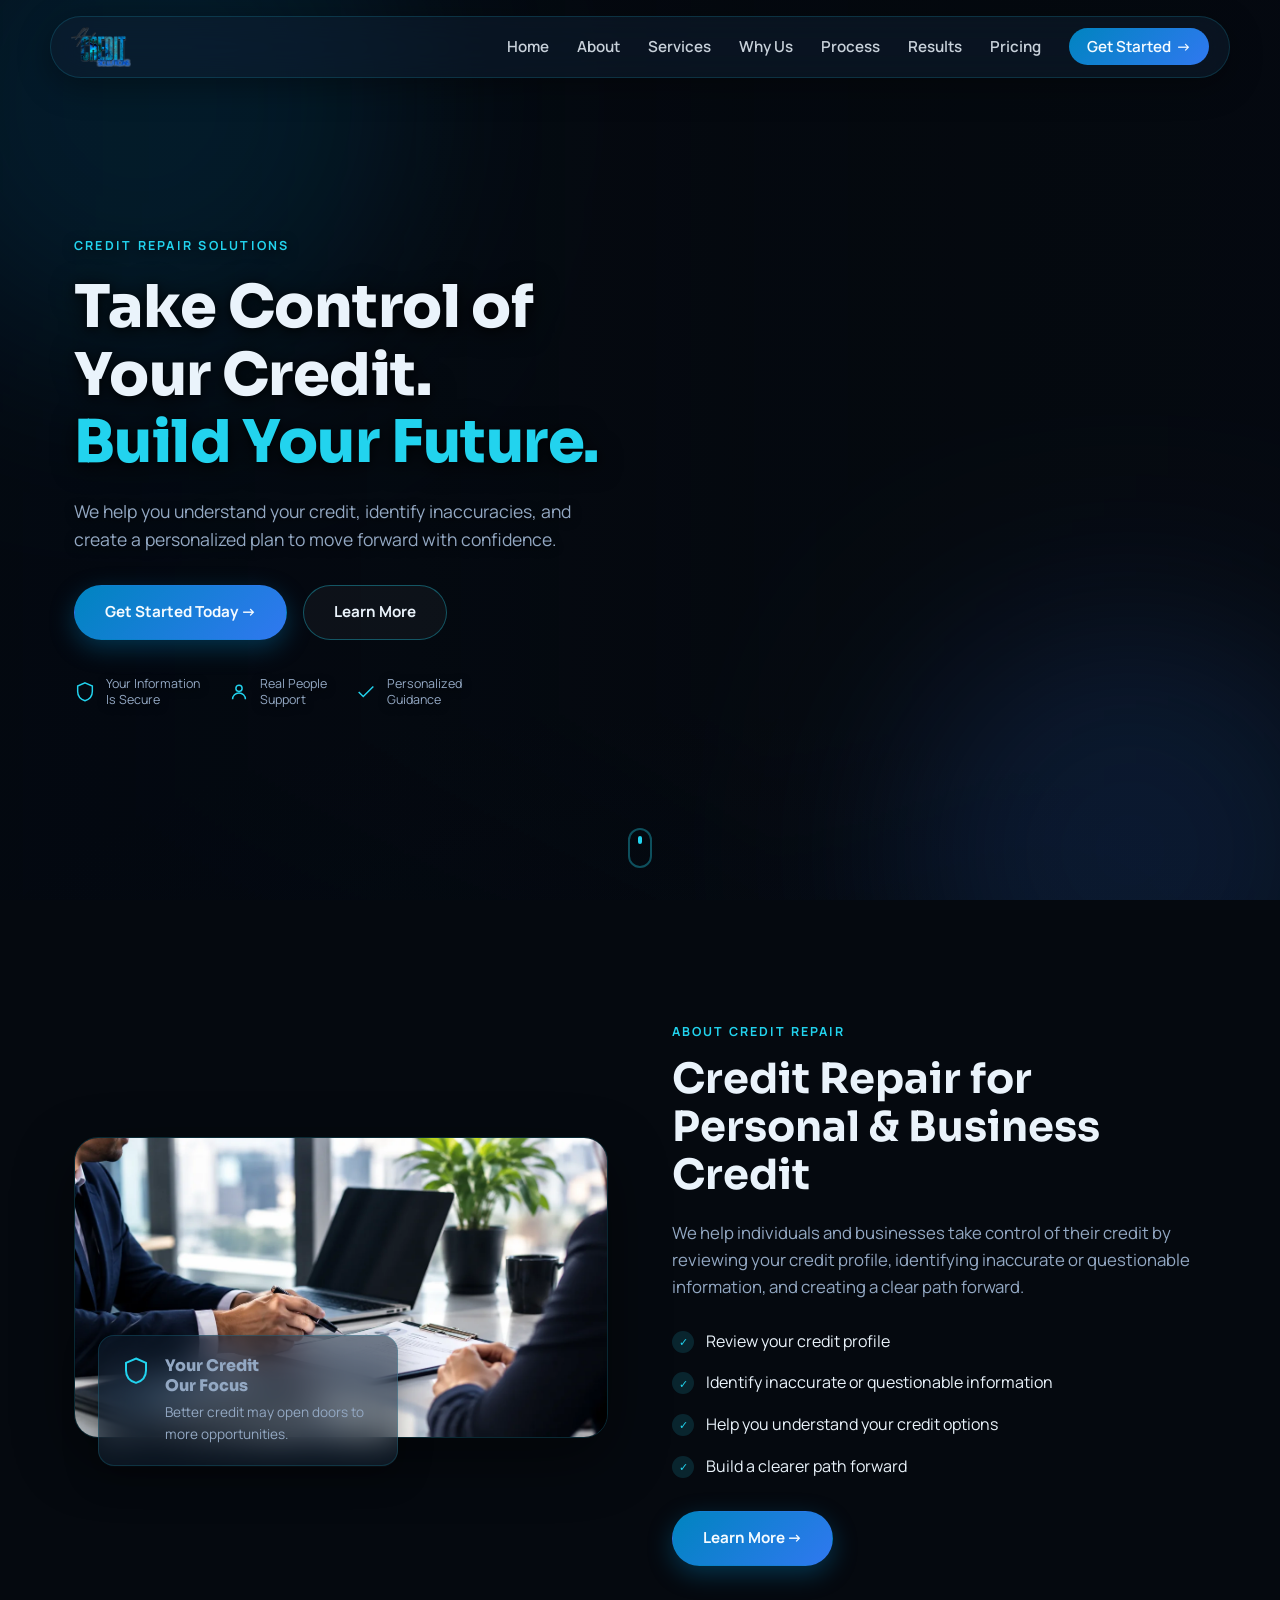
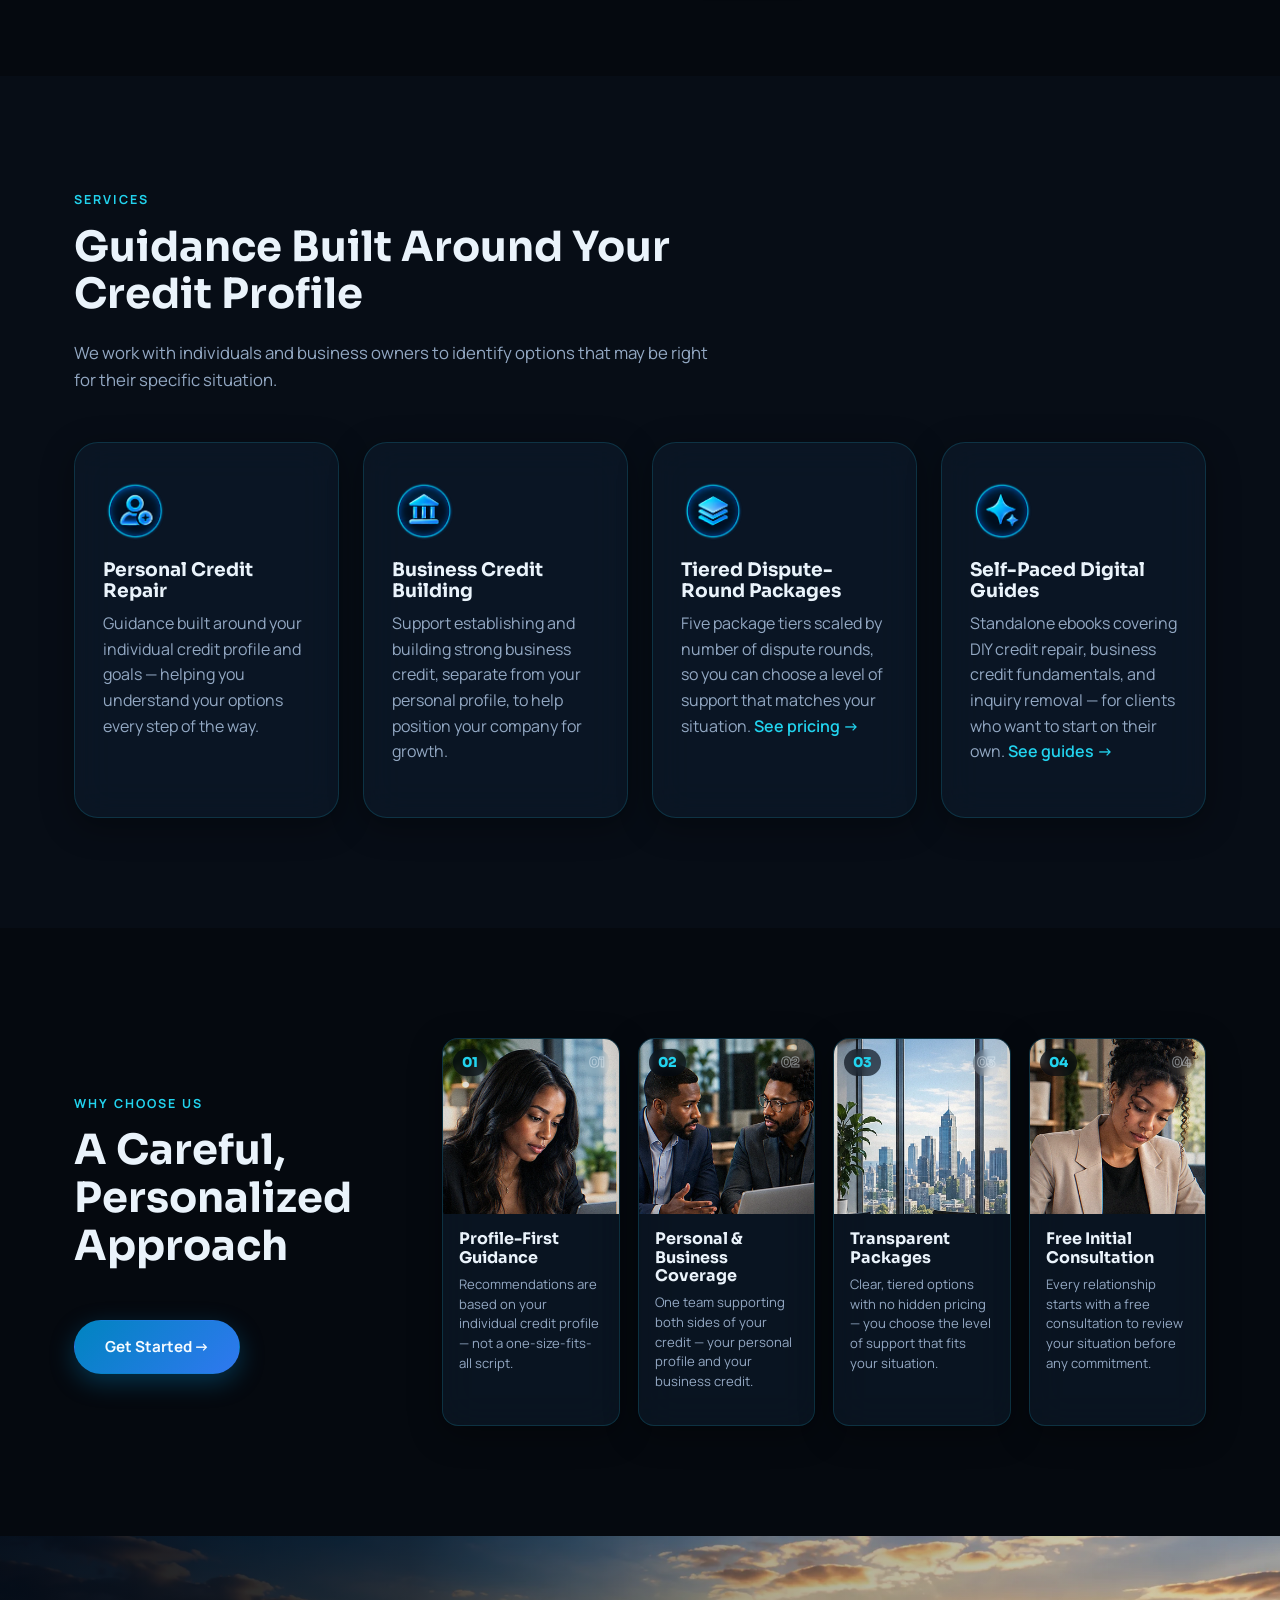
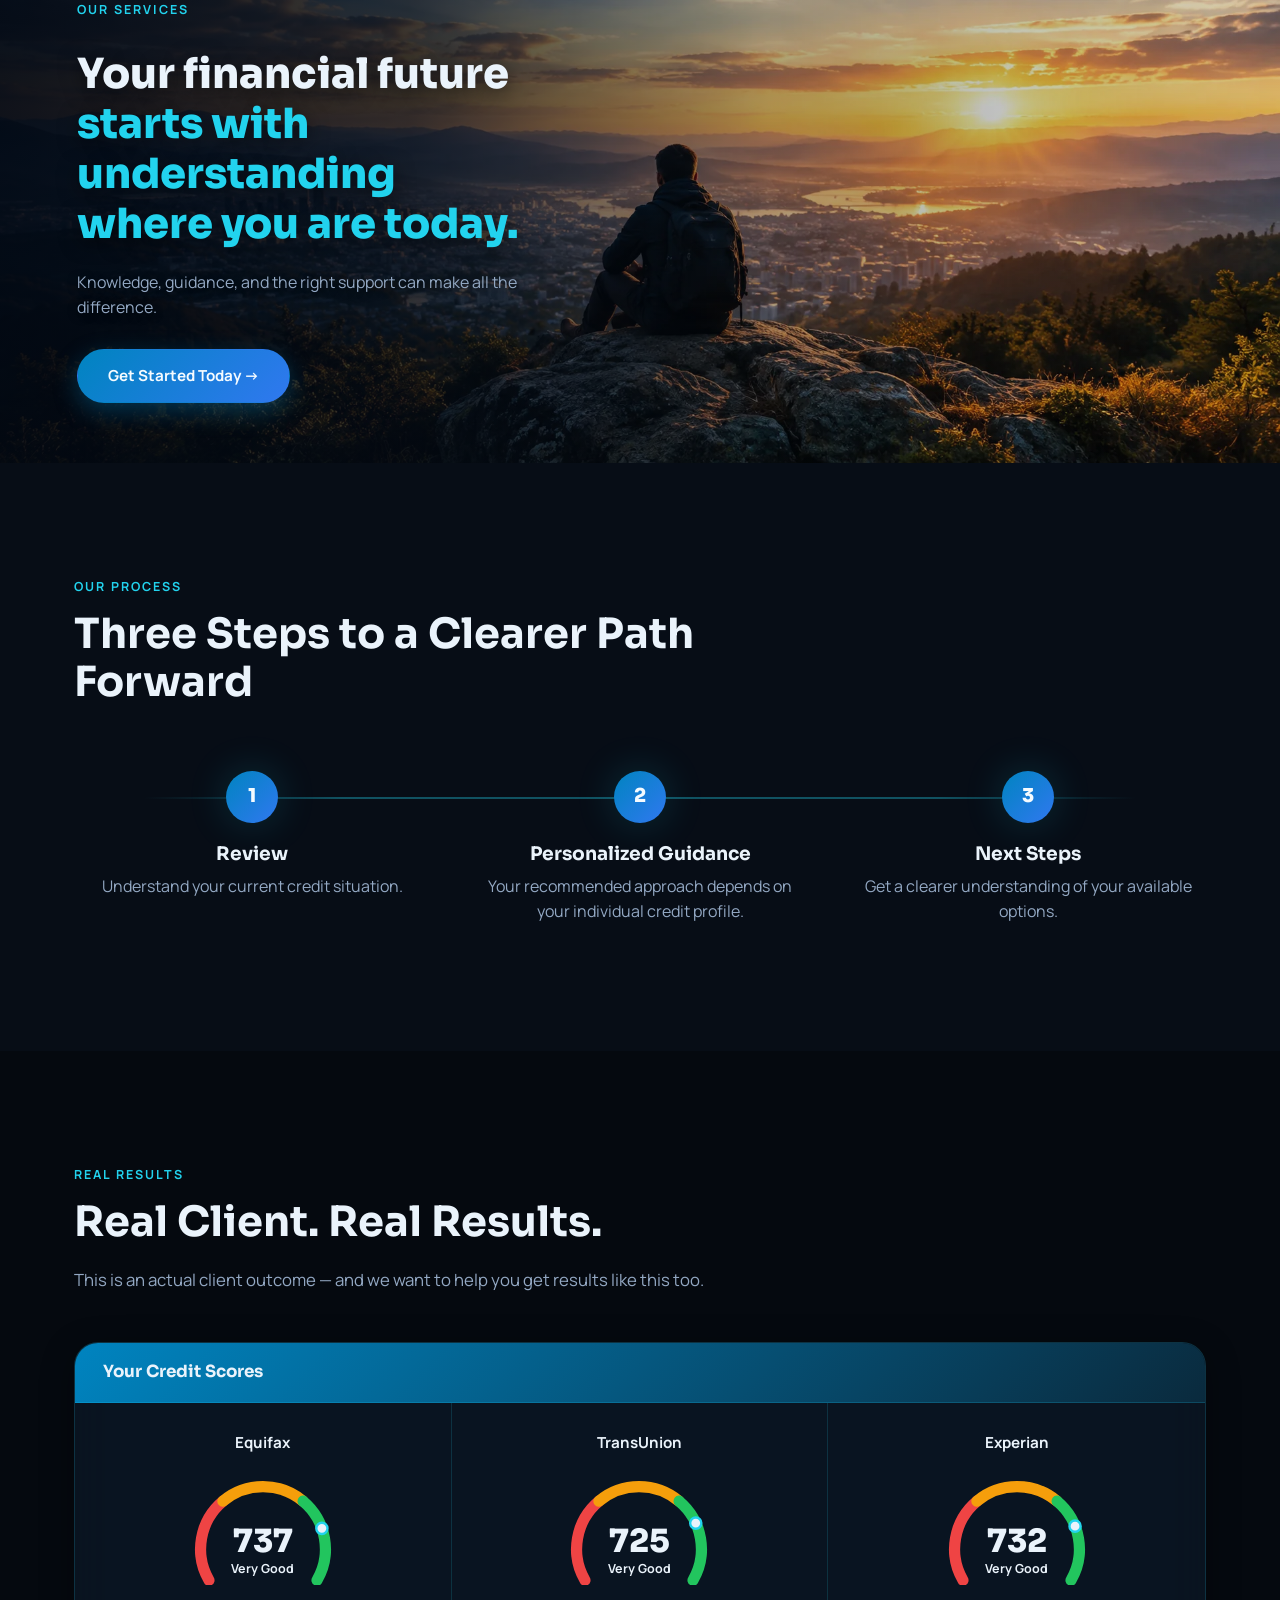
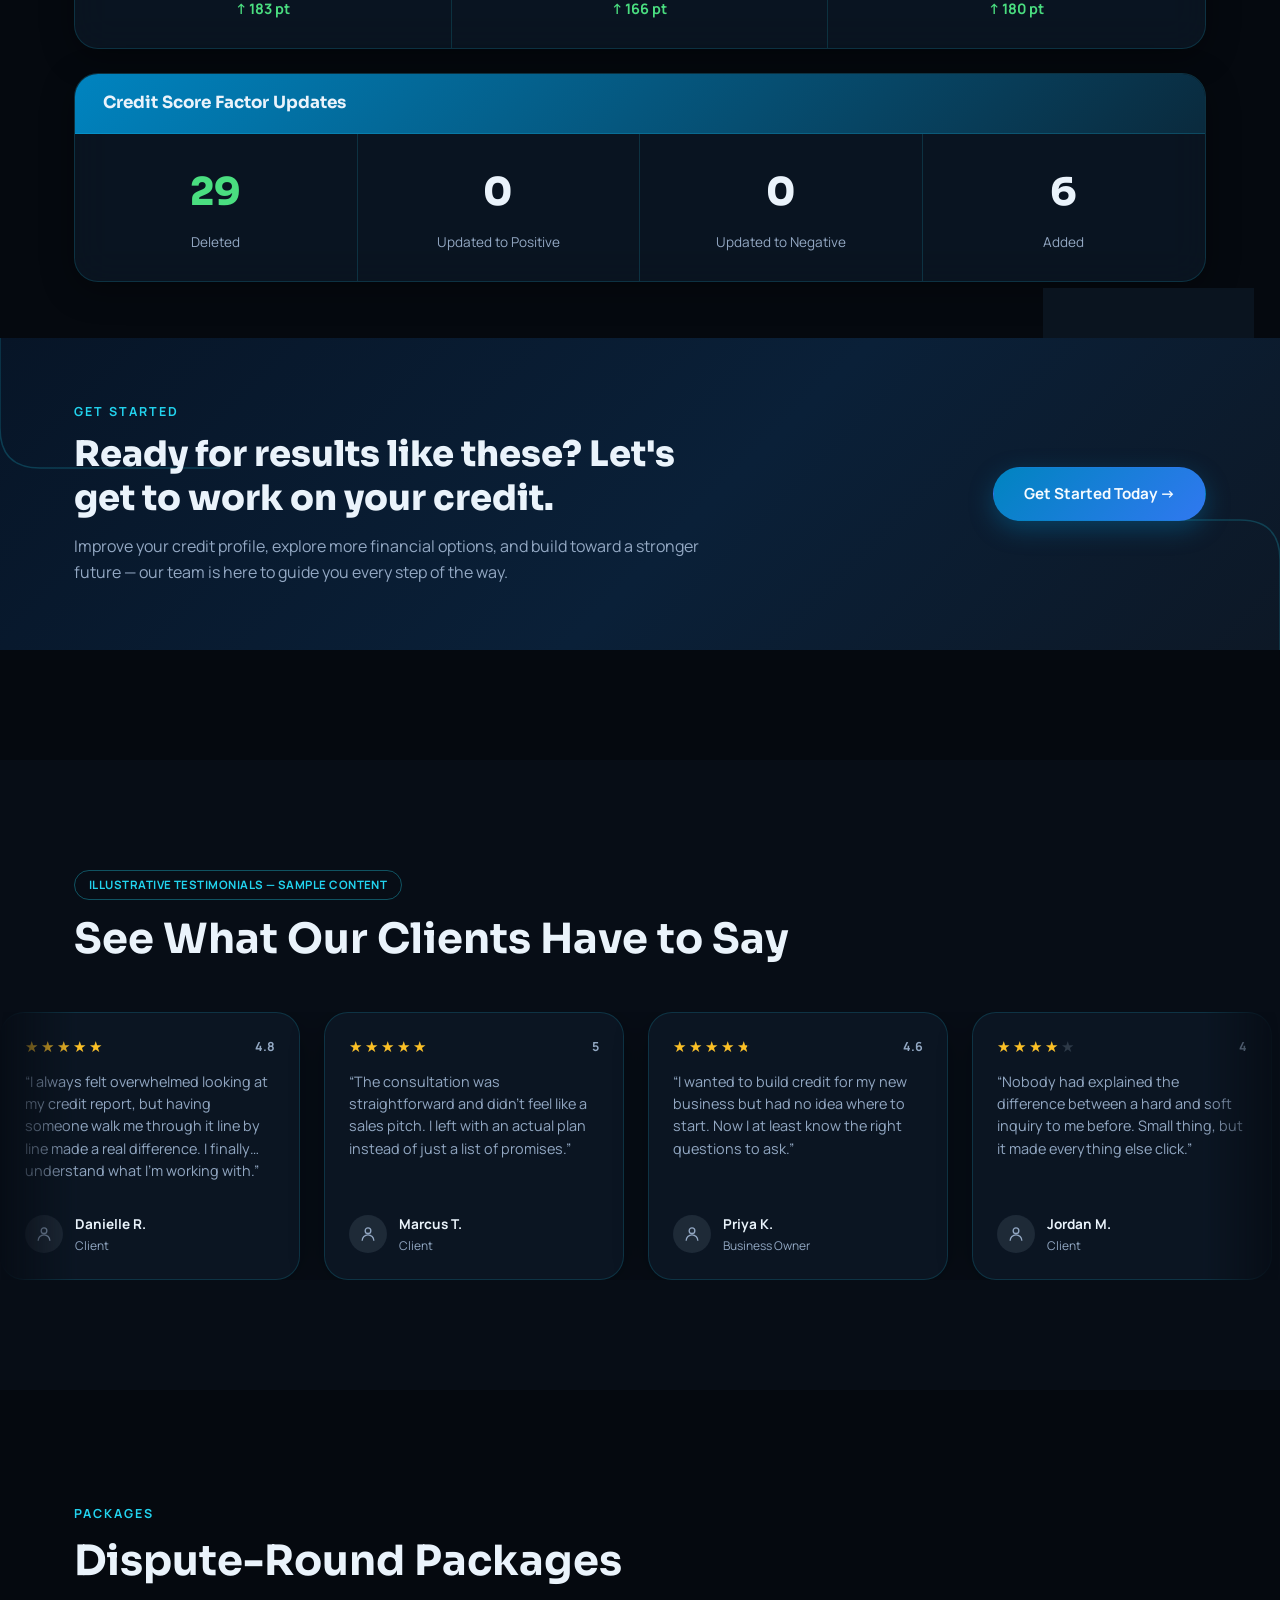
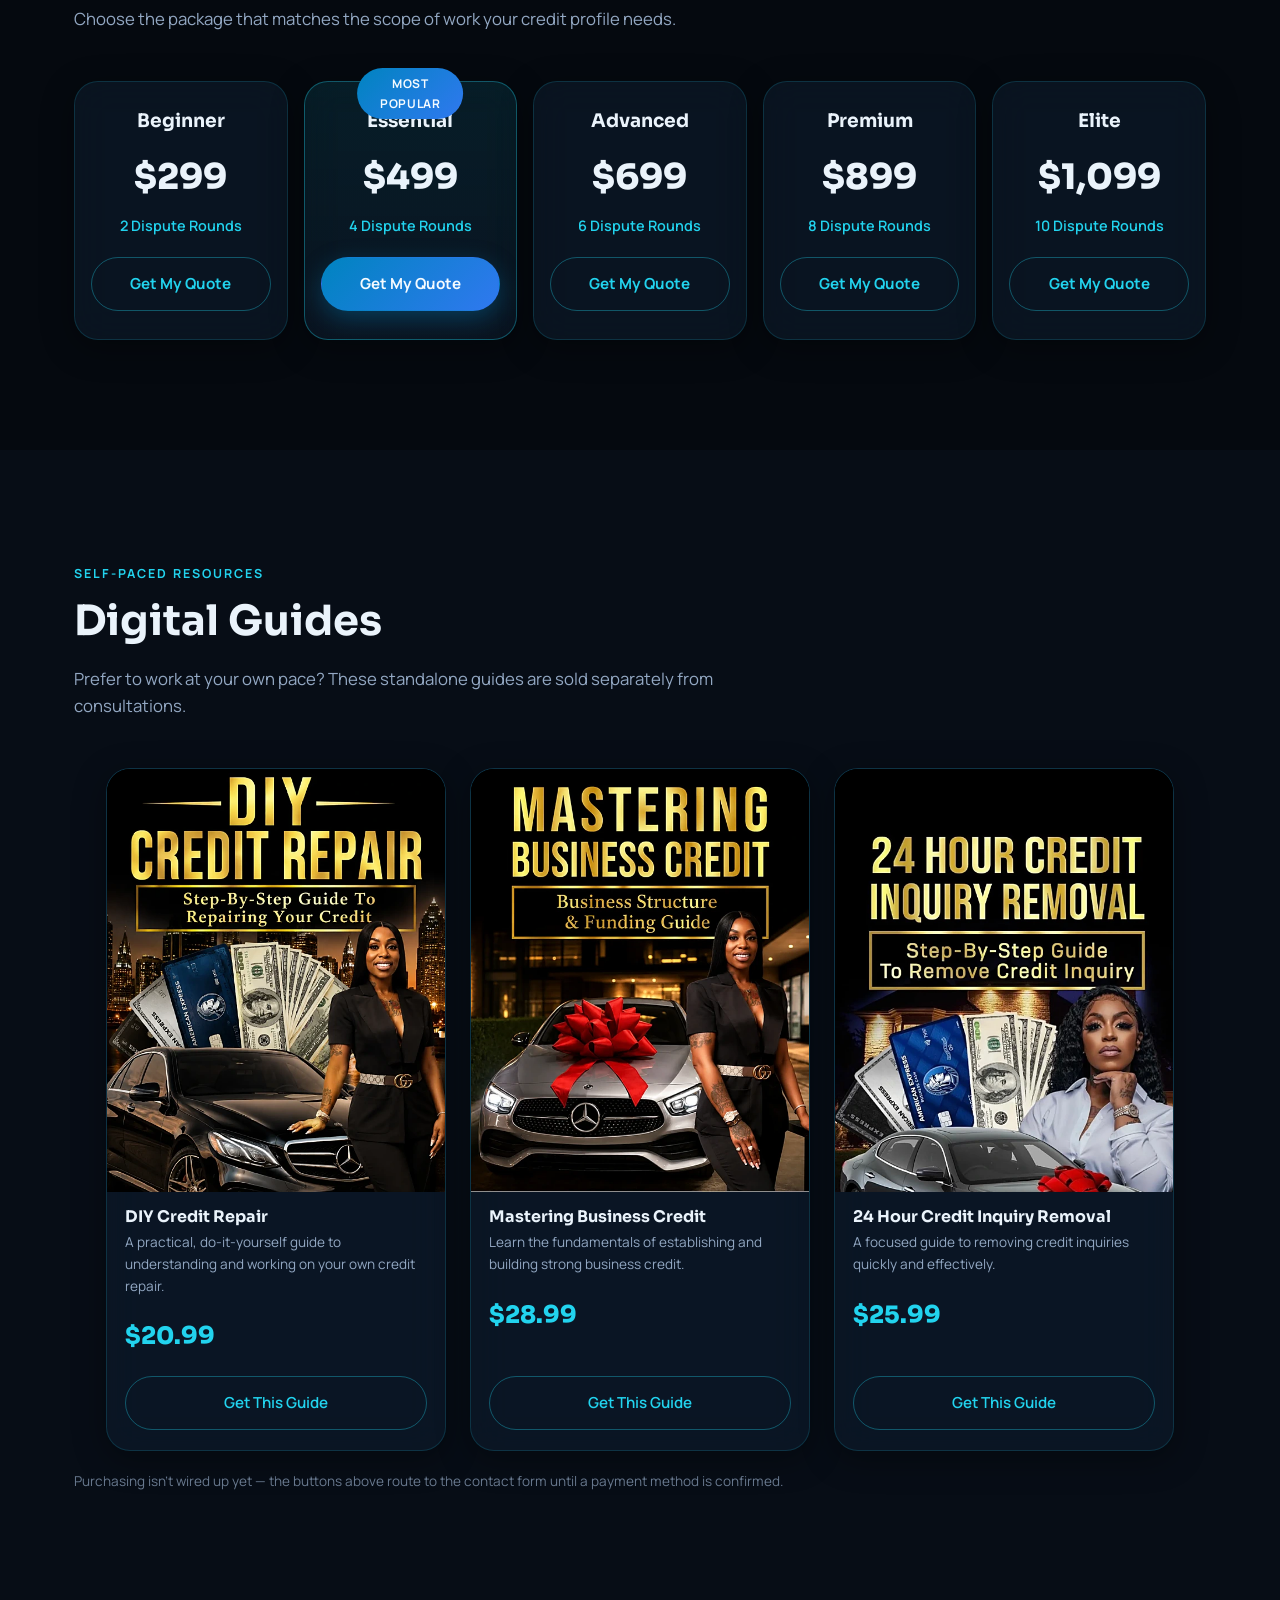
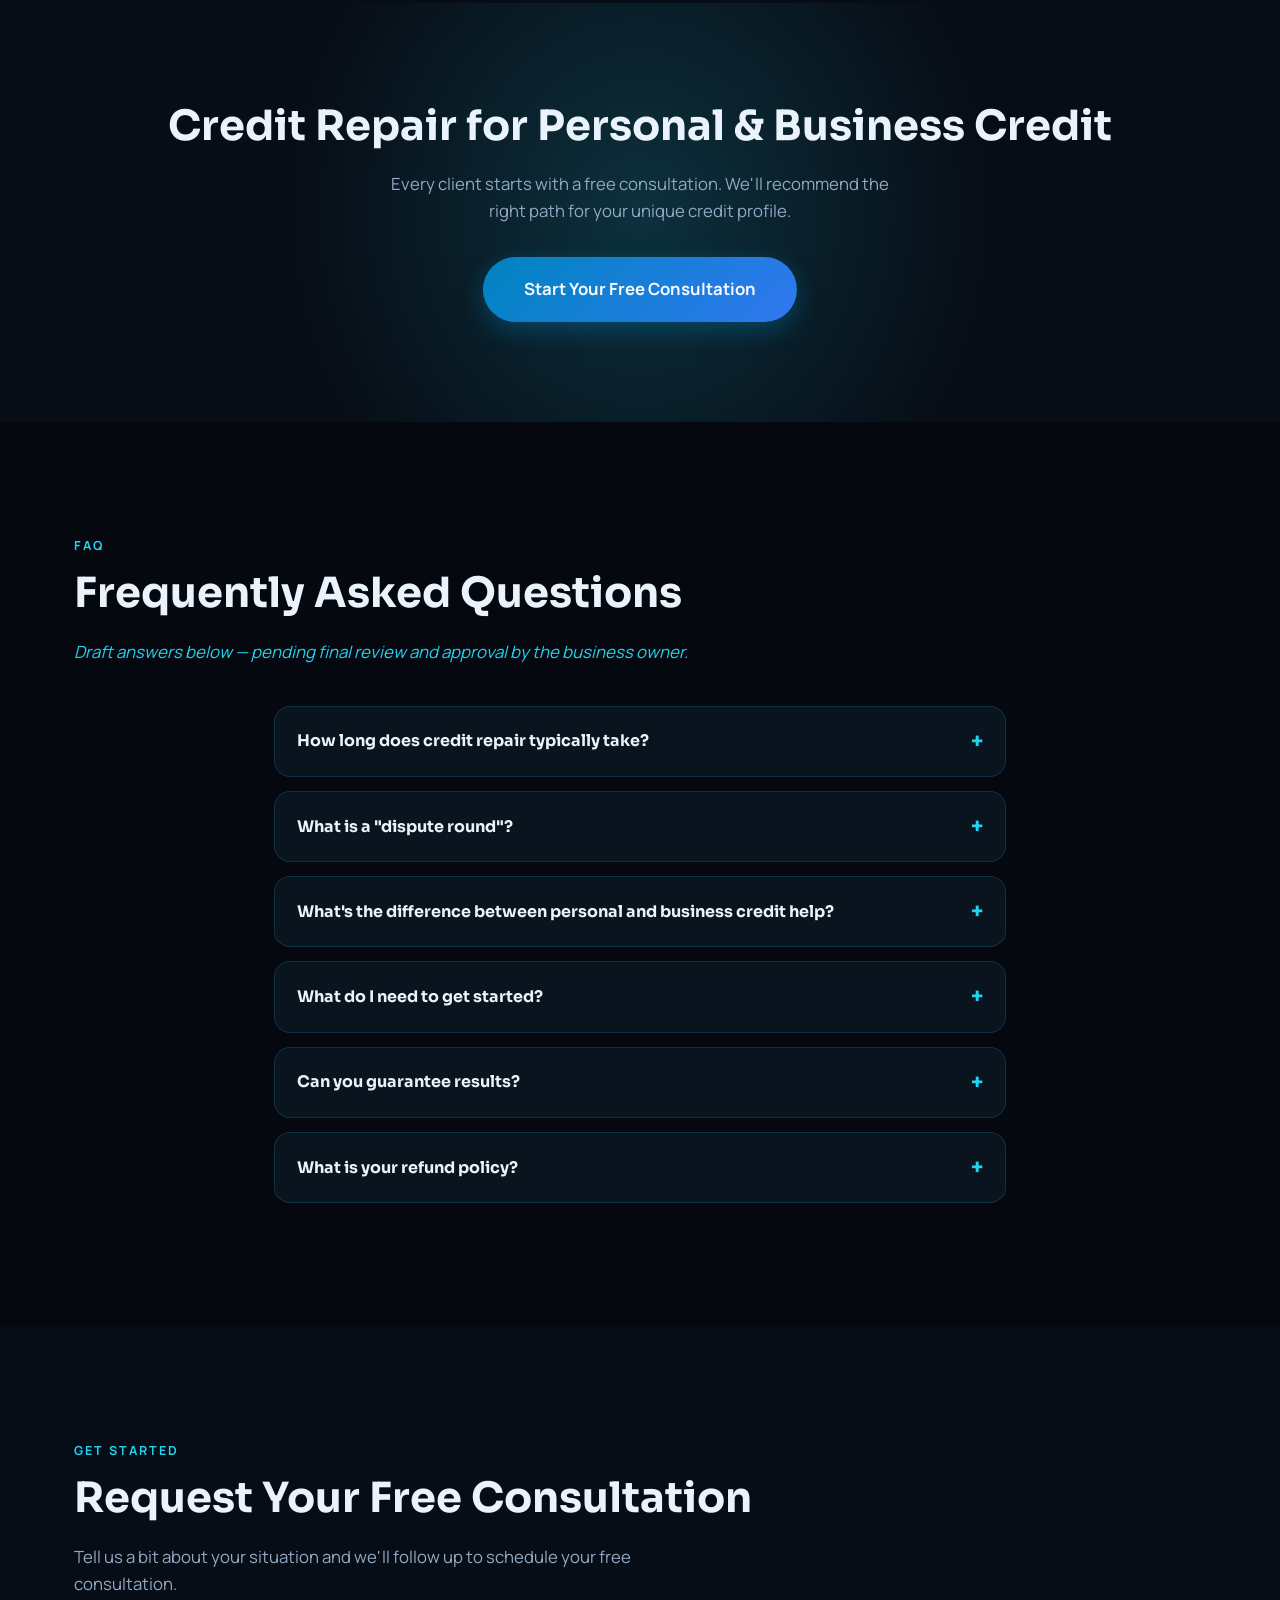
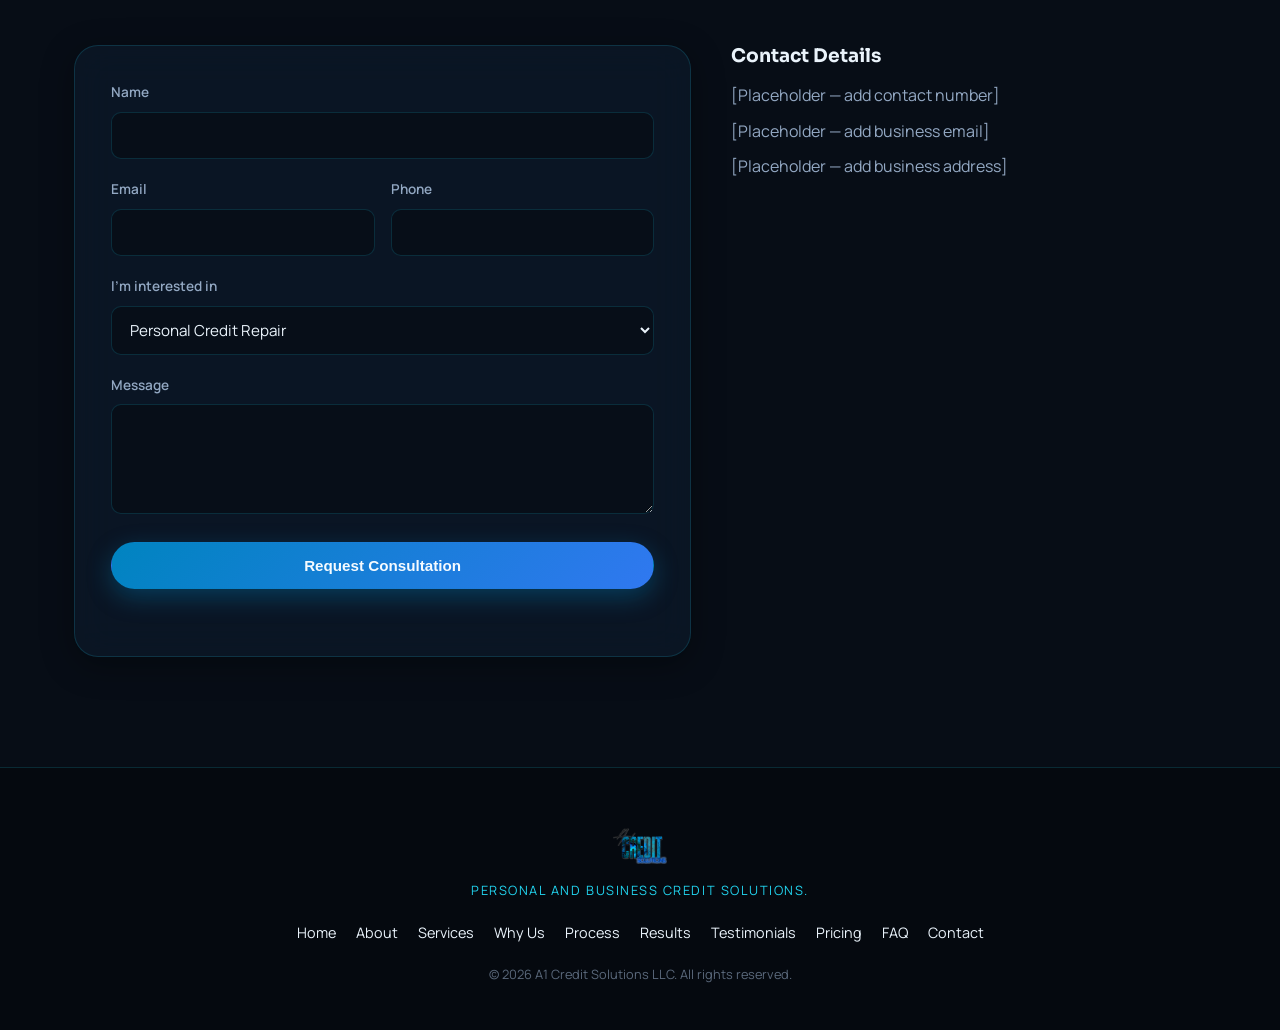
==== index.html @ 24a954cf "Scope all CSS under #a1cr, fix pricing to one row, add luxury animation polish Root-cause fix for th" ====
<!DOCTYPE html>
<html lang="en">
<head>
<meta charset="UTF-8">
<meta name="viewport" content="width=device-width, initial-scale=1.0">
<title>A1 Credit Solutions | Personal &amp; Business Credit Repair</title>
<meta name="description" content="A1 Credit Solutions offers personalized personal and business credit repair guidance, tiered dispute-round packages, and self-paced credit education resources.">
<link rel="preconnect" href="https://fonts.googleapis.com">
<link rel="preconnect" href="https://fonts.gstatic.com" crossorigin>
<link href="https://fonts.googleapis.com/css2?family=Manrope:wght@400;500;600;700;800&family=Sora:wght@600;700;800&display=swap" rel="stylesheet">
<link rel="stylesheet" href="css/style.css">
<link rel="icon" href="assets/logo.png">
</head>
<body>

<div id="a1cr">

<a class="skip-link" href="#main">Skip to content</a>

<!-- ===== NAV ===== -->
<header class="site-header" id="site-header">
  <nav class="nav glass" aria-label="Primary">
    <a href="#top" class="brand" aria-label="A1 Credit Solutions home">
      <img src="assets/logo.png" alt="A1 Credit Solutions logo" class="brand-logo">
    </a>
    <button class="nav-toggle" id="navToggle" aria-expanded="false" aria-controls="navLinks" aria-label="Toggle navigation menu">
      <span></span><span></span><span></span>
    </button>
    <ul class="nav-links" id="navLinks">
      <li><a href="#top">Home</a></li>
      <li><a href="#about">About</a></li>
      <li><a href="#services">Services</a></li>
      <li><a href="#why-us">Why Us</a></li>
      <li><a href="#process">Process</a></li>
      <li><a href="#results">Results</a></li>
      <li><a href="#pricing">Pricing</a></li>
      <li><a href="#contact" class="nav-cta">Get Started <span class="btn-arrow">&rarr;</span></a></li>
    </ul>
  </nav>
</header>

<main id="main">

  <!-- ===== HERO ===== -->
  <section class="hero" id="top">
    <div class="hero-media" aria-hidden="true">
      <video class="hero-video" id="heroVideo" autoplay muted loop playsinline preload="metadata">
        <source src="assets/hero-bg.mp4" type="video/mp4">
      </video>
      <div class="hero-overlay"></div>
      <div class="hero-glow hero-glow--a"></div>
      <div class="hero-glow hero-glow--b"></div>
    </div>

    <div class="hero-content-wrap container">
      <div class="hero-text">
        <span class="hero-eyebrow hero-anim" style="--d:0.1s">Credit Repair Solutions</span>
        <h1 class="hero-title hero-anim" style="--d:0.22s">Take Control of<br>Your Credit.<br><span class="text-accent">Build Your Future.</span></h1>
        <p class="hero-subhead hero-anim" style="--d:0.36s">We help you understand your credit, identify inaccuracies, and create a personalized plan to move forward with confidence.</p>
        <div class="hero-actions hero-anim" style="--d:0.48s">
          <a href="#contact" class="btn btn-primary hero-btn-primary">Get Started Today <span class="btn-arrow">&rarr;</span></a>
          <a href="#about" class="btn btn-ghost">Learn More</a>
        </div>
        <ul class="hero-trust hero-anim" style="--d:0.6s">
          <li>
            <svg viewBox="0 0 24 24" fill="none" stroke="currentColor" stroke-width="1.6"><path d="M12 2l8 3.5v6c0 5-3.4 8.6-8 10-4.6-1.4-8-5-8-10v-6L12 2z"/></svg>
            <span>Your Information<br>Is Secure</span>
          </li>
          <li>
            <svg viewBox="0 0 24 24" fill="none" stroke="currentColor" stroke-width="1.6"><circle cx="12" cy="8" r="3.4"/><path d="M5 20c0-3.9 3.1-7 7-7s7 3.1 7 7"/></svg>
            <span>Real People<br>Support</span>
          </li>
          <li>
            <svg viewBox="0 0 24 24" fill="none" stroke="currentColor" stroke-width="1.6"><path d="M4 12l5 5L20 6"/></svg>
            <span>Personalized<br>Guidance</span>
          </li>
        </ul>
      </div>
    </div>

    <div class="scroll-cue" aria-hidden="true"><span></span></div>
  </section>

  <!-- ===== ABOUT / STATS ===== -->
  <section class="section" id="about">
    <div class="container about-grid">
      <div class="about-media reveal">
        <img src="assets/about-photo.webp" alt="Two professionals reviewing a client's credit profile together" class="about-photo">
        <div class="about-badge glass">
          <span class="about-badge-icon" aria-hidden="true">
            <svg viewBox="0 0 24 24" fill="none" stroke="currentColor" stroke-width="1.6"><path d="M12 2l8 3.5v6c0 5-3.4 8.6-8 10-4.6-1.4-8-5-8-10v-6L12 2z"/></svg>
          </span>
          <div>
            <p class="about-badge-title">Your Credit<br>Our Focus</p>
            <p class="about-badge-text">Better credit may open doors to more opportunities.</p>
          </div>
        </div>
      </div>
      <div class="about-content reveal">
        <span class="eyebrow">About Credit Repair</span>
        <h2 class="section-title">Credit Repair for Personal &amp; Business Credit</h2>
        <p class="section-lead">We help individuals and businesses take control of their credit by reviewing your credit profile, identifying inaccurate or questionable information, and creating a clear path forward.</p>
        <ul class="about-checklist">
          <li><span class="check-icon" aria-hidden="true">&#10003;</span>Review your credit profile</li>
          <li><span class="check-icon" aria-hidden="true">&#10003;</span>Identify inaccurate or questionable information</li>
          <li><span class="check-icon" aria-hidden="true">&#10003;</span>Help you understand your credit options</li>
          <li><span class="check-icon" aria-hidden="true">&#10003;</span>Build a clearer path forward</li>
        </ul>
        <a href="#services" class="btn btn-primary">Learn More <span class="btn-arrow">&rarr;</span></a>
      </div>
    </div>
  </section>

  <!-- ===== SERVICES ===== -->
  <section class="section section--alt" id="services">
    <div class="container reveal">
      <span class="eyebrow">Services</span>
      <h2 class="section-title">Guidance Built Around Your Credit Profile</h2>
      <p class="section-lead">We work with individuals and business owners to identify options that may be right for their specific situation.</p>
    </div>

    <div class="card-grid container">
      <article class="service-card glass reveal">
        <img src="assets/icons/icon-personal.png" alt="" class="service-icon" width="64" height="64">
        <h3>Personal Credit Repair</h3>
        <p>Guidance built around your individual credit profile and goals — helping you understand your options every step of the way.</p>
      </article>
      <article class="service-card glass reveal">
        <img src="assets/icons/icon-business.png" alt="" class="service-icon" width="64" height="64">
        <h3>Business Credit Building</h3>
        <p>Support establishing and building strong business credit, separate from your personal profile, to help position your company for growth.</p>
      </article>
      <article class="service-card glass reveal">
        <img src="assets/icons/icon-packages.png" alt="" class="service-icon" width="64" height="64">
        <h3>Tiered Dispute-Round Packages</h3>
        <p>Five package tiers scaled by number of dispute rounds, so you can choose a level of support that matches your situation. <a href="#pricing">See pricing &rarr;</a></p>
      </article>
      <article class="service-card glass reveal">
        <img src="assets/icons/icon-guides.png" alt="" class="service-icon" width="64" height="64">
        <h3>Self-Paced Digital Guides</h3>
        <p>Standalone ebooks covering DIY credit repair, business credit fundamentals, and inquiry removal — for clients who want to start on their own. <a href="#digital-products">See guides &rarr;</a></p>
      </article>
    </div>
  </section>

  <!-- ===== WHY CHOOSE US ===== -->
  <section class="section" id="why-us">
    <div class="container why-layout">
      <div class="why-intro reveal">
        <span class="eyebrow">Why Choose Us</span>
        <h2 class="section-title">A Careful, Personalized Approach</h2>
        <a href="#contact" class="btn btn-primary">Get Started <span class="btn-arrow">&rarr;</span></a>
      </div>
      <div class="why-grid">
        <div class="why-card glass reveal">
          <div class="why-media">
            <img src="assets/services/personal.webp" alt="A woman reviewing her credit profile on a laptop" class="why-photo" loading="lazy">
            <span class="why-badge">01</span>
            <span class="why-badge why-badge--echo">01</span>
          </div>
          <div class="why-body">
            <h3>Profile-First Guidance</h3>
            <p>Recommendations are based on your individual credit profile — not a one-size-fits-all script.</p>
          </div>
        </div>
        <div class="why-card glass reveal">
          <div class="why-media">
            <img src="assets/services/business.webp" alt="Two business owners reviewing credit documents together" class="why-photo" loading="lazy">
            <span class="why-badge">02</span>
            <span class="why-badge why-badge--echo">02</span>
          </div>
          <div class="why-body">
            <h3>Personal &amp; Business Coverage</h3>
            <p>One team supporting both sides of your credit — your personal profile and your business credit.</p>
          </div>
        </div>
        <div class="why-card glass reveal">
          <div class="why-media">
            <img src="assets/services/packages.webp" alt="A boardroom table overlooking the city skyline" class="why-photo" loading="lazy">
            <span class="why-badge">03</span>
            <span class="why-badge why-badge--echo">03</span>
          </div>
          <div class="why-body">
            <h3>Transparent Packages</h3>
            <p>Clear, tiered options with no hidden pricing — you choose the level of support that fits your situation.</p>
          </div>
        </div>
        <div class="why-card glass reveal">
          <div class="why-media">
            <img src="assets/services/guides.webp" alt="A woman taking notes beside her laptop while studying" class="why-photo" loading="lazy">
            <span class="why-badge">04</span>
            <span class="why-badge why-badge--echo">04</span>
          </div>
          <div class="why-body">
            <h3>Free Initial Consultation</h3>
            <p>Every relationship starts with a free consultation to review your situation before any commitment.</p>
          </div>
        </div>
      </div>
    </div>
  </section>

  <!-- ===== PHOTO CTA BANNER ===== -->
  <section class="cta-photo-band">
    <div class="cta-photo-media" aria-hidden="true">
      <img src="assets/cta-banner.webp" alt="" class="cta-photo-img">
      <div class="cta-photo-overlay"></div>
    </div>
    <div class="cta-photo-inner reveal">
      <span class="eyebrow">Our Services</span>
      <h2 class="cta-photo-title">Your financial future<br><span class="text-accent">starts with understanding<br>where you are today.</span></h2>
      <p class="cta-photo-text">Knowledge, guidance, and the right support can make all the difference.</p>
      <a href="#contact" class="btn btn-primary">Get Started Today <span class="btn-arrow">&rarr;</span></a>
    </div>
  </section>

  <!-- ===== PROCESS ===== -->
  <section class="section section--alt" id="process">
    <div class="container reveal">
      <span class="eyebrow">Our Process</span>
      <h2 class="section-title">Three Steps to a Clearer Path Forward</h2>
    </div>
    <div class="process-track container">
      <div class="process-line" aria-hidden="true"></div>
      <div class="process-step reveal">
        <span class="process-index">1</span>
        <h3>Review</h3>
        <p>Understand your current credit situation.</p>
      </div>
      <div class="process-step reveal">
        <span class="process-index">2</span>
        <h3>Personalized Guidance</h3>
        <p>Your recommended approach depends on your individual credit profile.</p>
      </div>
      <div class="process-step reveal">
        <span class="process-index">3</span>
        <h3>Next Steps</h3>
        <p>Get a clearer understanding of your available options.</p>
      </div>
    </div>
  </section>

  <!-- ===== RESULTS ===== -->
  <section class="section" id="results">
    <div class="container reveal">
      <span class="eyebrow">Real Results</span>
      <h2 class="section-title">Real Client. Real Results.</h2>
      <p class="section-lead">This is an actual client outcome — and we want to help you get results like this too.</p>
    </div>

    <div class="results-wrap container reveal">
      <div class="results-panel glass">
        <div class="results-panel-header">Your Credit Scores</div>
        <div class="results-scores">
          <div class="score-card">
            <span class="score-bureau">Equifax</span>
            <div class="score-gauge">
              <svg viewBox="0 0 200 150" class="score-gauge-svg" aria-hidden="true"><path d="M 32.45 144.00 A 78 78 0 0 1 49.86 45.25" stroke="#ef4444" stroke-width="14" fill="none" stroke-linecap="round"/><path d="M 49.86 45.25 A 78 78 0 0 1 150.14 45.25" stroke="#f59e0b" stroke-width="14" fill="none" stroke-linecap="round"/><path d="M 150.14 45.25 A 78 78 0 0 1 167.55 144.00" stroke="#22c55e" stroke-width="14" fill="none" stroke-linecap="round"/><circle cx="173.61" cy="79.21" r="7" fill="#eaf3fb" stroke="#22d3ee" stroke-width="3"/></svg>
              <div class="score-gauge-value">
                <span class="score-value">737</span>
                <span class="score-label">Very Good</span>
              </div>
            </div>
            <span class="score-delta">&uarr; 183 pt</span>
          </div>
          <div class="score-card">
            <span class="score-bureau">TransUnion</span>
            <div class="score-gauge">
              <svg viewBox="0 0 200 150" class="score-gauge-svg" aria-hidden="true"><path d="M 32.45 144.00 A 78 78 0 0 1 49.86 45.25" stroke="#ef4444" stroke-width="14" fill="none" stroke-linecap="round"/><path d="M 49.86 45.25 A 78 78 0 0 1 150.14 45.25" stroke="#f59e0b" stroke-width="14" fill="none" stroke-linecap="round"/><path d="M 150.14 45.25 A 78 78 0 0 1 167.55 144.00" stroke="#22c55e" stroke-width="14" fill="none" stroke-linecap="round"/><circle cx="170.95" cy="72.60" r="7" fill="#eaf3fb" stroke="#22d3ee" stroke-width="3"/></svg>
              <div class="score-gauge-value">
                <span class="score-value">725</span>
                <span class="score-label">Very Good</span>
              </div>
            </div>
            <span class="score-delta">&uarr; 166 pt</span>
          </div>
          <div class="score-card">
            <span class="score-bureau">Experian</span>
            <div class="score-gauge">
              <svg viewBox="0 0 200 150" class="score-gauge-svg" aria-hidden="true"><path d="M 32.45 144.00 A 78 78 0 0 1 49.86 45.25" stroke="#ef4444" stroke-width="14" fill="none" stroke-linecap="round"/><path d="M 49.86 45.25 A 78 78 0 0 1 150.14 45.25" stroke="#f59e0b" stroke-width="14" fill="none" stroke-linecap="round"/><path d="M 150.14 45.25 A 78 78 0 0 1 167.55 144.00" stroke="#22c55e" stroke-width="14" fill="none" stroke-linecap="round"/><circle cx="172.58" cy="76.42" r="7" fill="#eaf3fb" stroke="#22d3ee" stroke-width="3"/></svg>
              <div class="score-gauge-value">
                <span class="score-value">732</span>
                <span class="score-label">Very Good</span>
              </div>
            </div>
            <span class="score-delta">&uarr; 180 pt</span>
          </div>
        </div>
      </div>

      <div class="results-panel glass">
        <div class="results-panel-header">Credit Score Factor Updates</div>
        <div class="results-factors">
          <div class="factor-stat">
            <span class="factor-number factor-positive">29</span>
            <span class="factor-label">Deleted</span>
          </div>
          <div class="factor-stat">
            <span class="factor-number">0</span>
            <span class="factor-label">Updated to Positive</span>
          </div>
          <div class="factor-stat">
            <span class="factor-number">0</span>
            <span class="factor-label">Updated to Negative</span>
          </div>
          <div class="factor-stat">
            <span class="factor-number">6</span>
            <span class="factor-label">Added</span>
          </div>
        </div>
      </div>
    </div>

    <div class="results-cta-band reveal">
      <svg class="results-cta-corner results-cta-corner--tl" viewBox="0 0 220 160" aria-hidden="true"><path d="M0 0 V90 Q0 130 40 130 H220" fill="none" stroke="currentColor" stroke-width="1.5"/></svg>
      <svg class="results-cta-corner results-cta-corner--br" viewBox="0 0 220 160" aria-hidden="true"><path d="M220 160 V70 Q220 30 180 30 H0" fill="none" stroke="currentColor" stroke-width="1.5"/></svg>
      <div class="container results-cta-inner">
        <div class="results-cta-text">
          <span class="eyebrow">Get Started</span>
          <h3>Ready for results like these? Let's get to work on your credit.</h3>
          <p>Improve your credit profile, explore more financial options, and build toward a stronger future — our team is here to guide you every step of the way.</p>
        </div>
        <a href="#contact" class="btn btn-primary results-cta-btn">Get Started Today <span class="btn-arrow">&rarr;</span></a>
      </div>
    </div>

  </section>

  <!-- ===== TESTIMONIALS ===== -->
  <section class="section section--alt testimonial-section" id="testimonials">
    <div class="container reveal">
      <span class="draft-tag draft-tag--pill">Illustrative Testimonials — Sample Content</span>
      <h2 class="section-title">See What Our Clients Have to Say</h2>
    </div>

    <div class="testimonial-carousel reveal" id="testimonialCarousel">
      <div class="testimonial-track">
        <article class="testimonial-card glass">
          <div class="testimonial-header">
            <div class="testimonial-stars" style="--rating:4.8;" aria-hidden="true"><span class="stars-bg">&#9733;&#9733;&#9733;&#9733;&#9733;</span><span class="stars-fg">&#9733;&#9733;&#9733;&#9733;&#9733;</span></div>
            <span class="testimonial-rating-num">4.8</span>
          </div>
          <p class="testimonial-quote">&ldquo;I always felt overwhelmed looking at my credit report, but having someone walk me through it line by line made a real difference. I finally understand what I'm working with.&rdquo;</p>
          <div class="testimonial-author">
            <span class="testimonial-avatar" aria-hidden="true"><svg viewBox="0 0 24 24" fill="none" stroke="currentColor" stroke-width="1.6"><circle cx="12" cy="8" r="3.4"/><path d="M5 20c0-3.9 3.1-7 7-7s7 3.1 7 7"/></svg></span>
            <div>
              <p class="testimonial-name">Danielle R.</p>
              <p class="testimonial-role">Client</p>
            </div>
          </div>
        </article>
        <article class="testimonial-card glass">
          <div class="testimonial-header">
            <div class="testimonial-stars" style="--rating:5;" aria-hidden="true"><span class="stars-bg">&#9733;&#9733;&#9733;&#9733;&#9733;</span><span class="stars-fg">&#9733;&#9733;&#9733;&#9733;&#9733;</span></div>
            <span class="testimonial-rating-num">5</span>
          </div>
          <p class="testimonial-quote">&ldquo;The consultation was straightforward and didn't feel like a sales pitch. I left with an actual plan instead of just a list of promises.&rdquo;</p>
          <div class="testimonial-author">
            <span class="testimonial-avatar" aria-hidden="true"><svg viewBox="0 0 24 24" fill="none" stroke="currentColor" stroke-width="1.6"><circle cx="12" cy="8" r="3.4"/><path d="M5 20c0-3.9 3.1-7 7-7s7 3.1 7 7"/></svg></span>
            <div>
              <p class="testimonial-name">Marcus T.</p>
              <p class="testimonial-role">Client</p>
            </div>
          </div>
        </article>
        <article class="testimonial-card glass">
          <div class="testimonial-header">
            <div class="testimonial-stars" style="--rating:4.6;" aria-hidden="true"><span class="stars-bg">&#9733;&#9733;&#9733;&#9733;&#9733;</span><span class="stars-fg">&#9733;&#9733;&#9733;&#9733;&#9733;</span></div>
            <span class="testimonial-rating-num">4.6</span>
          </div>
          <p class="testimonial-quote">&ldquo;I wanted to build credit for my new business but had no idea where to start. Now I at least know the right questions to ask.&rdquo;</p>
          <div class="testimonial-author">
            <span class="testimonial-avatar" aria-hidden="true"><svg viewBox="0 0 24 24" fill="none" stroke="currentColor" stroke-width="1.6"><circle cx="12" cy="8" r="3.4"/><path d="M5 20c0-3.9 3.1-7 7-7s7 3.1 7 7"/></svg></span>
            <div>
              <p class="testimonial-name">Priya K.</p>
              <p class="testimonial-role">Business Owner</p>
            </div>
          </div>
        </article>
        <article class="testimonial-card glass">
          <div class="testimonial-header">
            <div class="testimonial-stars" style="--rating:4;" aria-hidden="true"><span class="stars-bg">&#9733;&#9733;&#9733;&#9733;&#9733;</span><span class="stars-fg">&#9733;&#9733;&#9733;&#9733;&#9733;</span></div>
            <span class="testimonial-rating-num">4</span>
          </div>
          <p class="testimonial-quote">&ldquo;Nobody had explained the difference between a hard and soft inquiry to me before. Small thing, but it made everything else click.&rdquo;</p>
          <div class="testimonial-author">
            <span class="testimonial-avatar" aria-hidden="true"><svg viewBox="0 0 24 24" fill="none" stroke="currentColor" stroke-width="1.6"><circle cx="12" cy="8" r="3.4"/><path d="M5 20c0-3.9 3.1-7 7-7s7 3.1 7 7"/></svg></span>
            <div>
              <p class="testimonial-name">Jordan M.</p>
              <p class="testimonial-role">Client</p>
            </div>
          </div>
        </article>
        <article class="testimonial-card glass">
          <div class="testimonial-header">
            <div class="testimonial-stars" style="--rating:4.9;" aria-hidden="true"><span class="stars-bg">&#9733;&#9733;&#9733;&#9733;&#9733;</span><span class="stars-fg">&#9733;&#9733;&#9733;&#9733;&#9733;</span></div>
            <span class="testimonial-rating-num">4.9</span>
          </div>
          <p class="testimonial-quote">&ldquo;I've read a dozen articles about credit repair and none of it clicked until someone applied it to my actual situation.&rdquo;</p>
          <div class="testimonial-author">
            <span class="testimonial-avatar" aria-hidden="true"><svg viewBox="0 0 24 24" fill="none" stroke="currentColor" stroke-width="1.6"><circle cx="12" cy="8" r="3.4"/><path d="M5 20c0-3.9 3.1-7 7-7s7 3.1 7 7"/></svg></span>
            <div>
              <p class="testimonial-name">Sofia L.</p>
              <p class="testimonial-role">Client</p>
            </div>
          </div>
        </article>
        <article class="testimonial-card glass">
          <div class="testimonial-header">
            <div class="testimonial-stars" style="--rating:4.5;" aria-hidden="true"><span class="stars-bg">&#9733;&#9733;&#9733;&#9733;&#9733;</span><span class="stars-fg">&#9733;&#9733;&#9733;&#9733;&#9733;</span></div>
            <span class="testimonial-rating-num">4.5</span>
          </div>
          <p class="testimonial-quote">&ldquo;I was skeptical going in, but the process felt honest the whole way through. No pressure, just information.&rdquo;</p>
          <div class="testimonial-author">
            <span class="testimonial-avatar" aria-hidden="true"><svg viewBox="0 0 24 24" fill="none" stroke="currentColor" stroke-width="1.6"><circle cx="12" cy="8" r="3.4"/><path d="M5 20c0-3.9 3.1-7 7-7s7 3.1 7 7"/></svg></span>
            <div>
              <p class="testimonial-name">Andre B.</p>
              <p class="testimonial-role">Client</p>
            </div>
          </div>
        </article>
        <article class="testimonial-card glass">
          <div class="testimonial-header">
            <div class="testimonial-stars" style="--rating:4.7;" aria-hidden="true"><span class="stars-bg">&#9733;&#9733;&#9733;&#9733;&#9733;</span><span class="stars-fg">&#9733;&#9733;&#9733;&#9733;&#9733;</span></div>
            <span class="testimonial-rating-num">4.7</span>
          </div>
          <p class="testimonial-quote">&ldquo;Between work and school, I don't have time to become a credit expert myself. It helped to have someone break it down in plain language.&rdquo;</p>
          <div class="testimonial-author">
            <span class="testimonial-avatar" aria-hidden="true"><svg viewBox="0 0 24 24" fill="none" stroke="currentColor" stroke-width="1.6"><circle cx="12" cy="8" r="3.4"/><path d="M5 20c0-3.9 3.1-7 7-7s7 3.1 7 7"/></svg></span>
            <div>
              <p class="testimonial-name">Kayla W.</p>
              <p class="testimonial-role">Client</p>
            </div>
          </div>
        </article>
        <article class="testimonial-card glass">
          <div class="testimonial-header">
            <div class="testimonial-stars" style="--rating:4.8;" aria-hidden="true"><span class="stars-bg">&#9733;&#9733;&#9733;&#9733;&#9733;</span><span class="stars-fg">&#9733;&#9733;&#9733;&#9733;&#9733;</span></div>
            <span class="testimonial-rating-num">4.8</span>
          </div>
          <p class="testimonial-quote">&ldquo;I came in focused on my personal credit and walked out understanding a few things about business credit too. Wasn't expecting that.&rdquo;</p>
          <div class="testimonial-author">
            <span class="testimonial-avatar" aria-hidden="true"><svg viewBox="0 0 24 24" fill="none" stroke="currentColor" stroke-width="1.6"><circle cx="12" cy="8" r="3.4"/><path d="M5 20c0-3.9 3.1-7 7-7s7 3.1 7 7"/></svg></span>
            <div>
              <p class="testimonial-name">Tyler H.</p>
              <p class="testimonial-role">Small Business Owner</p>
            </div>
          </div>
        </article>
        <article class="testimonial-card glass">
          <div class="testimonial-header">
            <div class="testimonial-stars" style="--rating:4.3;" aria-hidden="true"><span class="stars-bg">&#9733;&#9733;&#9733;&#9733;&#9733;</span><span class="stars-fg">&#9733;&#9733;&#9733;&#9733;&#9733;</span></div>
            <span class="testimonial-rating-num">4.3</span>
          </div>
          <p class="testimonial-quote">&ldquo;The dispute process always felt like a black box to me. Now I actually understand what's being disputed and why.&rdquo;</p>
          <div class="testimonial-author">
            <span class="testimonial-avatar" aria-hidden="true"><svg viewBox="0 0 24 24" fill="none" stroke="currentColor" stroke-width="1.6"><circle cx="12" cy="8" r="3.4"/><path d="M5 20c0-3.9 3.1-7 7-7s7 3.1 7 7"/></svg></span>
            <div>
              <p class="testimonial-name">Renee P.</p>
              <p class="testimonial-role">Client</p>
            </div>
          </div>
        </article>
        <article class="testimonial-card glass">
          <div class="testimonial-header">
            <div class="testimonial-stars" style="--rating:5;" aria-hidden="true"><span class="stars-bg">&#9733;&#9733;&#9733;&#9733;&#9733;</span><span class="stars-fg">&#9733;&#9733;&#9733;&#9733;&#9733;</span></div>
            <span class="testimonial-rating-num">5</span>
          </div>
          <p class="testimonial-quote">&ldquo;Good communication from start to finish. I never felt like I was chasing anyone for updates.&rdquo;</p>
          <div class="testimonial-author">
            <span class="testimonial-avatar" aria-hidden="true"><svg viewBox="0 0 24 24" fill="none" stroke="currentColor" stroke-width="1.6"><circle cx="12" cy="8" r="3.4"/><path d="M5 20c0-3.9 3.1-7 7-7s7 3.1 7 7"/></svg></span>
            <div>
              <p class="testimonial-name">Malik S.</p>
              <p class="testimonial-role">Client</p>
            </div>
          </div>
        </article>
        <article class="testimonial-card glass">
          <div class="testimonial-header">
            <div class="testimonial-stars" style="--rating:4.6;" aria-hidden="true"><span class="stars-bg">&#9733;&#9733;&#9733;&#9733;&#9733;</span><span class="stars-fg">&#9733;&#9733;&#9733;&#9733;&#9733;</span></div>
            <span class="testimonial-rating-num">4.6</span>
          </div>
          <p class="testimonial-quote">&ldquo;I appreciated that they were upfront about what to expect instead of overselling things.&rdquo;</p>
          <div class="testimonial-author">
            <span class="testimonial-avatar" aria-hidden="true"><svg viewBox="0 0 24 24" fill="none" stroke="currentColor" stroke-width="1.6"><circle cx="12" cy="8" r="3.4"/><path d="M5 20c0-3.9 3.1-7 7-7s7 3.1 7 7"/></svg></span>
            <div>
              <p class="testimonial-name">Grace O.</p>
              <p class="testimonial-role">Client</p>
            </div>
          </div>
        </article>
        <article class="testimonial-card glass">
          <div class="testimonial-header">
            <div class="testimonial-stars" style="--rating:4;" aria-hidden="true"><span class="stars-bg">&#9733;&#9733;&#9733;&#9733;&#9733;</span><span class="stars-fg">&#9733;&#9733;&#9733;&#9733;&#9733;</span></div>
            <span class="testimonial-rating-num">4</span>
          </div>
          <p class="testimonial-quote">&ldquo;I'm still early in the process, but I already feel more in control of my credit than I did a few months ago.&rdquo;</p>
          <div class="testimonial-author">
            <span class="testimonial-avatar" aria-hidden="true"><svg viewBox="0 0 24 24" fill="none" stroke="currentColor" stroke-width="1.6"><circle cx="12" cy="8" r="3.4"/><path d="M5 20c0-3.9 3.1-7 7-7s7 3.1 7 7"/></svg></span>
            <div>
              <p class="testimonial-name">Devin C.</p>
              <p class="testimonial-role">Client</p>
            </div>
          </div>
        </article>
        <article class="testimonial-card glass">
          <div class="testimonial-header">
            <div class="testimonial-stars" style="--rating:4.9;" aria-hidden="true"><span class="stars-bg">&#9733;&#9733;&#9733;&#9733;&#9733;</span><span class="stars-fg">&#9733;&#9733;&#9733;&#9733;&#9733;</span></div>
            <span class="testimonial-rating-num">4.9</span>
          </div>
          <p class="testimonial-quote">&ldquo;Helpful without being pushy. They answered my questions instead of steering me straight to a package.&rdquo;</p>
          <div class="testimonial-author">
            <span class="testimonial-avatar" aria-hidden="true"><svg viewBox="0 0 24 24" fill="none" stroke="currentColor" stroke-width="1.6"><circle cx="12" cy="8" r="3.4"/><path d="M5 20c0-3.9 3.1-7 7-7s7 3.1 7 7"/></svg></span>
            <div>
              <p class="testimonial-name">Amara J.</p>
              <p class="testimonial-role">Client</p>
            </div>
          </div>
        </article>
        <article class="testimonial-card glass">
          <div class="testimonial-header">
            <div class="testimonial-stars" style="--rating:4.5;" aria-hidden="true"><span class="stars-bg">&#9733;&#9733;&#9733;&#9733;&#9733;</span><span class="stars-fg">&#9733;&#9733;&#9733;&#9733;&#9733;</span></div>
            <span class="testimonial-rating-num">4.5</span>
          </div>
          <p class="testimonial-quote">&ldquo;I went in mostly confused about my report and came out with an actual checklist. That alone was worth the conversation.&rdquo;</p>
          <div class="testimonial-author">
            <span class="testimonial-avatar" aria-hidden="true"><svg viewBox="0 0 24 24" fill="none" stroke="currentColor" stroke-width="1.6"><circle cx="12" cy="8" r="3.4"/><path d="M5 20c0-3.9 3.1-7 7-7s7 3.1 7 7"/></svg></span>
            <div>
              <p class="testimonial-name">Ben F.</p>
              <p class="testimonial-role">Client</p>
            </div>
          </div>
        </article>
        <article class="testimonial-card glass">
          <div class="testimonial-header">
            <div class="testimonial-stars" style="--rating:4.7;" aria-hidden="true"><span class="stars-bg">&#9733;&#9733;&#9733;&#9733;&#9733;</span><span class="stars-fg">&#9733;&#9733;&#9733;&#9733;&#9733;</span></div>
            <span class="testimonial-rating-num">4.7</span>
          </div>
          <p class="testimonial-quote">&ldquo;Setting up business credit felt intimidating until it was broken down into steps I could actually follow.&rdquo;</p>
          <div class="testimonial-author">
            <span class="testimonial-avatar" aria-hidden="true"><svg viewBox="0 0 24 24" fill="none" stroke="currentColor" stroke-width="1.6"><circle cx="12" cy="8" r="3.4"/><path d="M5 20c0-3.9 3.1-7 7-7s7 3.1 7 7"/></svg></span>
            <div>
              <p class="testimonial-name">Latoya G.</p>
              <p class="testimonial-role">Business Owner</p>
            </div>
          </div>
        </article>
        <article class="testimonial-card glass" aria-hidden="true">
          <div class="testimonial-header">
            <div class="testimonial-stars" style="--rating:4.8;" aria-hidden="true"><span class="stars-bg">&#9733;&#9733;&#9733;&#9733;&#9733;</span><span class="stars-fg">&#9733;&#9733;&#9733;&#9733;&#9733;</span></div>
            <span class="testimonial-rating-num">4.8</span>
          </div>
          <p class="testimonial-quote">&ldquo;I always felt overwhelmed looking at my credit report, but having someone walk me through it line by line made a real difference. I finally understand what I'm working with.&rdquo;</p>
          <div class="testimonial-author">
            <span class="testimonial-avatar" aria-hidden="true"><svg viewBox="0 0 24 24" fill="none" stroke="currentColor" stroke-width="1.6"><circle cx="12" cy="8" r="3.4"/><path d="M5 20c0-3.9 3.1-7 7-7s7 3.1 7 7"/></svg></span>
            <div>
              <p class="testimonial-name">Danielle R.</p>
              <p class="testimonial-role">Client</p>
            </div>
          </div>
        </article>
        <article class="testimonial-card glass" aria-hidden="true">
          <div class="testimonial-header">
            <div class="testimonial-stars" style="--rating:5;" aria-hidden="true"><span class="stars-bg">&#9733;&#9733;&#9733;&#9733;&#9733;</span><span class="stars-fg">&#9733;&#9733;&#9733;&#9733;&#9733;</span></div>
            <span class="testimonial-rating-num">5</span>
          </div>
          <p class="testimonial-quote">&ldquo;The consultation was straightforward and didn't feel like a sales pitch. I left with an actual plan instead of just a list of promises.&rdquo;</p>
          <div class="testimonial-author">
            <span class="testimonial-avatar" aria-hidden="true"><svg viewBox="0 0 24 24" fill="none" stroke="currentColor" stroke-width="1.6"><circle cx="12" cy="8" r="3.4"/><path d="M5 20c0-3.9 3.1-7 7-7s7 3.1 7 7"/></svg></span>
            <div>
              <p class="testimonial-name">Marcus T.</p>
              <p class="testimonial-role">Client</p>
            </div>
          </div>
        </article>
        <article class="testimonial-card glass" aria-hidden="true">
          <div class="testimonial-header">
            <div class="testimonial-stars" style="--rating:4.6;" aria-hidden="true"><span class="stars-bg">&#9733;&#9733;&#9733;&#9733;&#9733;</span><span class="stars-fg">&#9733;&#9733;&#9733;&#9733;&#9733;</span></div>
            <span class="testimonial-rating-num">4.6</span>
          </div>
          <p class="testimonial-quote">&ldquo;I wanted to build credit for my new business but had no idea where to start. Now I at least know the right questions to ask.&rdquo;</p>
          <div class="testimonial-author">
            <span class="testimonial-avatar" aria-hidden="true"><svg viewBox="0 0 24 24" fill="none" stroke="currentColor" stroke-width="1.6"><circle cx="12" cy="8" r="3.4"/><path d="M5 20c0-3.9 3.1-7 7-7s7 3.1 7 7"/></svg></span>
            <div>
              <p class="testimonial-name">Priya K.</p>
              <p class="testimonial-role">Business Owner</p>
            </div>
          </div>
        </article>
        <article class="testimonial-card glass" aria-hidden="true">
          <div class="testimonial-header">
            <div class="testimonial-stars" style="--rating:4;" aria-hidden="true"><span class="stars-bg">&#9733;&#9733;&#9733;&#9733;&#9733;</span><span class="stars-fg">&#9733;&#9733;&#9733;&#9733;&#9733;</span></div>
            <span class="testimonial-rating-num">4</span>
          </div>
          <p class="testimonial-quote">&ldquo;Nobody had explained the difference between a hard and soft inquiry to me before. Small thing, but it made everything else click.&rdquo;</p>
          <div class="testimonial-author">
            <span class="testimonial-avatar" aria-hidden="true"><svg viewBox="0 0 24 24" fill="none" stroke="currentColor" stroke-width="1.6"><circle cx="12" cy="8" r="3.4"/><path d="M5 20c0-3.9 3.1-7 7-7s7 3.1 7 7"/></svg></span>
            <div>
              <p class="testimonial-name">Jordan M.</p>
              <p class="testimonial-role">Client</p>
            </div>
          </div>
        </article>
        <article class="testimonial-card glass" aria-hidden="true">
          <div class="testimonial-header">
            <div class="testimonial-stars" style="--rating:4.9;" aria-hidden="true"><span class="stars-bg">&#9733;&#9733;&#9733;&#9733;&#9733;</span><span class="stars-fg">&#9733;&#9733;&#9733;&#9733;&#9733;</span></div>
            <span class="testimonial-rating-num">4.9</span>
          </div>
          <p class="testimonial-quote">&ldquo;I've read a dozen articles about credit repair and none of it clicked until someone applied it to my actual situation.&rdquo;</p>
          <div class="testimonial-author">
            <span class="testimonial-avatar" aria-hidden="true"><svg viewBox="0 0 24 24" fill="none" stroke="currentColor" stroke-width="1.6"><circle cx="12" cy="8" r="3.4"/><path d="M5 20c0-3.9 3.1-7 7-7s7 3.1 7 7"/></svg></span>
            <div>
              <p class="testimonial-name">Sofia L.</p>
              <p class="testimonial-role">Client</p>
            </div>
          </div>
        </article>
        <article class="testimonial-card glass" aria-hidden="true">
          <div class="testimonial-header">
            <div class="testimonial-stars" style="--rating:4.5;" aria-hidden="true"><span class="stars-bg">&#9733;&#9733;&#9733;&#9733;&#9733;</span><span class="stars-fg">&#9733;&#9733;&#9733;&#9733;&#9733;</span></div>
            <span class="testimonial-rating-num">4.5</span>
          </div>
          <p class="testimonial-quote">&ldquo;I was skeptical going in, but the process felt honest the whole way through. No pressure, just information.&rdquo;</p>
          <div class="testimonial-author">
            <span class="testimonial-avatar" aria-hidden="true"><svg viewBox="0 0 24 24" fill="none" stroke="currentColor" stroke-width="1.6"><circle cx="12" cy="8" r="3.4"/><path d="M5 20c0-3.9 3.1-7 7-7s7 3.1 7 7"/></svg></span>
            <div>
              <p class="testimonial-name">Andre B.</p>
              <p class="testimonial-role">Client</p>
            </div>
          </div>
        </article>
        <article class="testimonial-card glass" aria-hidden="true">
          <div class="testimonial-header">
            <div class="testimonial-stars" style="--rating:4.7;" aria-hidden="true"><span class="stars-bg">&#9733;&#9733;&#9733;&#9733;&#9733;</span><span class="stars-fg">&#9733;&#9733;&#9733;&#9733;&#9733;</span></div>
            <span class="testimonial-rating-num">4.7</span>
          </div>
          <p class="testimonial-quote">&ldquo;Between work and school, I don't have time to become a credit expert myself. It helped to have someone break it down in plain language.&rdquo;</p>
          <div class="testimonial-author">
            <span class="testimonial-avatar" aria-hidden="true"><svg viewBox="0 0 24 24" fill="none" stroke="currentColor" stroke-width="1.6"><circle cx="12" cy="8" r="3.4"/><path d="M5 20c0-3.9 3.1-7 7-7s7 3.1 7 7"/></svg></span>
            <div>
              <p class="testimonial-name">Kayla W.</p>
              <p class="testimonial-role">Client</p>
            </div>
          </div>
        </article>
        <article class="testimonial-card glass" aria-hidden="true">
          <div class="testimonial-header">
            <div class="testimonial-stars" style="--rating:4.8;" aria-hidden="true"><span class="stars-bg">&#9733;&#9733;&#9733;&#9733;&#9733;</span><span class="stars-fg">&#9733;&#9733;&#9733;&#9733;&#9733;</span></div>
            <span class="testimonial-rating-num">4.8</span>
          </div>
          <p class="testimonial-quote">&ldquo;I came in focused on my personal credit and walked out understanding a few things about business credit too. Wasn't expecting that.&rdquo;</p>
          <div class="testimonial-author">
            <span class="testimonial-avatar" aria-hidden="true"><svg viewBox="0 0 24 24" fill="none" stroke="currentColor" stroke-width="1.6"><circle cx="12" cy="8" r="3.4"/><path d="M5 20c0-3.9 3.1-7 7-7s7 3.1 7 7"/></svg></span>
            <div>
              <p class="testimonial-name">Tyler H.</p>
              <p class="testimonial-role">Small Business Owner</p>
            </div>
          </div>
        </article>
        <article class="testimonial-card glass" aria-hidden="true">
          <div class="testimonial-header">
            <div class="testimonial-stars" style="--rating:4.3;" aria-hidden="true"><span class="stars-bg">&#9733;&#9733;&#9733;&#9733;&#9733;</span><span class="stars-fg">&#9733;&#9733;&#9733;&#9733;&#9733;</span></div>
            <span class="testimonial-rating-num">4.3</span>
          </div>
          <p class="testimonial-quote">&ldquo;The dispute process always felt like a black box to me. Now I actually understand what's being disputed and why.&rdquo;</p>
          <div class="testimonial-author">
            <span class="testimonial-avatar" aria-hidden="true"><svg viewBox="0 0 24 24" fill="none" stroke="currentColor" stroke-width="1.6"><circle cx="12" cy="8" r="3.4"/><path d="M5 20c0-3.9 3.1-7 7-7s7 3.1 7 7"/></svg></span>
            <div>
              <p class="testimonial-name">Renee P.</p>
              <p class="testimonial-role">Client</p>
            </div>
          </div>
        </article>
        <article class="testimonial-card glass" aria-hidden="true">
          <div class="testimonial-header">
            <div class="testimonial-stars" style="--rating:5;" aria-hidden="true"><span class="stars-bg">&#9733;&#9733;&#9733;&#9733;&#9733;</span><span class="stars-fg">&#9733;&#9733;&#9733;&#9733;&#9733;</span></div>
            <span class="testimonial-rating-num">5</span>
          </div>
          <p class="testimonial-quote">&ldquo;Good communication from start to finish. I never felt like I was chasing anyone for updates.&rdquo;</p>
          <div class="testimonial-author">
            <span class="testimonial-avatar" aria-hidden="true"><svg viewBox="0 0 24 24" fill="none" stroke="currentColor" stroke-width="1.6"><circle cx="12" cy="8" r="3.4"/><path d="M5 20c0-3.9 3.1-7 7-7s7 3.1 7 7"/></svg></span>
            <div>
              <p class="testimonial-name">Malik S.</p>
              <p class="testimonial-role">Client</p>
            </div>
          </div>
        </article>
        <article class="testimonial-card glass" aria-hidden="true">
          <div class="testimonial-header">
            <div class="testimonial-stars" style="--rating:4.6;" aria-hidden="true"><span class="stars-bg">&#9733;&#9733;&#9733;&#9733;&#9733;</span><span class="stars-fg">&#9733;&#9733;&#9733;&#9733;&#9733;</span></div>
            <span class="testimonial-rating-num">4.6</span>
          </div>
          <p class="testimonial-quote">&ldquo;I appreciated that they were upfront about what to expect instead of overselling things.&rdquo;</p>
          <div class="testimonial-author">
            <span class="testimonial-avatar" aria-hidden="true"><svg viewBox="0 0 24 24" fill="none" stroke="currentColor" stroke-width="1.6"><circle cx="12" cy="8" r="3.4"/><path d="M5 20c0-3.9 3.1-7 7-7s7 3.1 7 7"/></svg></span>
            <div>
              <p class="testimonial-name">Grace O.</p>
              <p class="testimonial-role">Client</p>
            </div>
          </div>
        </article>
        <article class="testimonial-card glass" aria-hidden="true">
          <div class="testimonial-header">
            <div class="testimonial-stars" style="--rating:4;" aria-hidden="true"><span class="stars-bg">&#9733;&#9733;&#9733;&#9733;&#9733;</span><span class="stars-fg">&#9733;&#9733;&#9733;&#9733;&#9733;</span></div>
            <span class="testimonial-rating-num">4</span>
          </div>
          <p class="testimonial-quote">&ldquo;I'm still early in the process, but I already feel more in control of my credit than I did a few months ago.&rdquo;</p>
          <div class="testimonial-author">
            <span class="testimonial-avatar" aria-hidden="true"><svg viewBox="0 0 24 24" fill="none" stroke="currentColor" stroke-width="1.6"><circle cx="12" cy="8" r="3.4"/><path d="M5 20c0-3.9 3.1-7 7-7s7 3.1 7 7"/></svg></span>
            <div>
              <p class="testimonial-name">Devin C.</p>
              <p class="testimonial-role">Client</p>
            </div>
          </div>
        </article>
        <article class="testimonial-card glass" aria-hidden="true">
          <div class="testimonial-header">
            <div class="testimonial-stars" style="--rating:4.9;" aria-hidden="true"><span class="stars-bg">&#9733;&#9733;&#9733;&#9733;&#9733;</span><span class="stars-fg">&#9733;&#9733;&#9733;&#9733;&#9733;</span></div>
            <span class="testimonial-rating-num">4.9</span>
          </div>
          <p class="testimonial-quote">&ldquo;Helpful without being pushy. They answered my questions instead of steering me straight to a package.&rdquo;</p>
          <div class="testimonial-author">
            <span class="testimonial-avatar" aria-hidden="true"><svg viewBox="0 0 24 24" fill="none" stroke="currentColor" stroke-width="1.6"><circle cx="12" cy="8" r="3.4"/><path d="M5 20c0-3.9 3.1-7 7-7s7 3.1 7 7"/></svg></span>
            <div>
              <p class="testimonial-name">Amara J.</p>
              <p class="testimonial-role">Client</p>
            </div>
          </div>
        </article>
        <article class="testimonial-card glass" aria-hidden="true">
          <div class="testimonial-header">
            <div class="testimonial-stars" style="--rating:4.5;" aria-hidden="true"><span class="stars-bg">&#9733;&#9733;&#9733;&#9733;&#9733;</span><span class="stars-fg">&#9733;&#9733;&#9733;&#9733;&#9733;</span></div>
            <span class="testimonial-rating-num">4.5</span>
          </div>
          <p class="testimonial-quote">&ldquo;I went in mostly confused about my report and came out with an actual checklist. That alone was worth the conversation.&rdquo;</p>
          <div class="testimonial-author">
            <span class="testimonial-avatar" aria-hidden="true"><svg viewBox="0 0 24 24" fill="none" stroke="currentColor" stroke-width="1.6"><circle cx="12" cy="8" r="3.4"/><path d="M5 20c0-3.9 3.1-7 7-7s7 3.1 7 7"/></svg></span>
            <div>
              <p class="testimonial-name">Ben F.</p>
              <p class="testimonial-role">Client</p>
            </div>
          </div>
        </article>
        <article class="testimonial-card glass" aria-hidden="true">
          <div class="testimonial-header">
            <div class="testimonial-stars" style="--rating:4.7;" aria-hidden="true"><span class="stars-bg">&#9733;&#9733;&#9733;&#9733;&#9733;</span><span class="stars-fg">&#9733;&#9733;&#9733;&#9733;&#9733;</span></div>
            <span class="testimonial-rating-num">4.7</span>
          </div>
          <p class="testimonial-quote">&ldquo;Setting up business credit felt intimidating until it was broken down into steps I could actually follow.&rdquo;</p>
          <div class="testimonial-author">
            <span class="testimonial-avatar" aria-hidden="true"><svg viewBox="0 0 24 24" fill="none" stroke="currentColor" stroke-width="1.6"><circle cx="12" cy="8" r="3.4"/><path d="M5 20c0-3.9 3.1-7 7-7s7 3.1 7 7"/></svg></span>
            <div>
              <p class="testimonial-name">Latoya G.</p>
              <p class="testimonial-role">Business Owner</p>
            </div>
          </div>
        </article>
      </div>
    </div>
  </section>

  <!-- ===== PRICING ===== -->
  <section class="section" id="pricing">
    <div class="container reveal">
      <span class="eyebrow">Packages</span>
      <h2 class="section-title">Dispute-Round Packages</h2>
      <p class="section-lead">Choose the package that matches the scope of work your credit profile needs.</p>
    </div>

    <div class="pricing-grid container">
      <div class="pricing-card glass reveal">
        <h3>Beginner</h3>
        <div class="price">$299</div>
        <div class="rounds">2 Dispute Rounds</div>
        <a href="#contact" class="btn btn-outline">Get My Quote</a>
      </div>
      <div class="pricing-card glass pricing-card--featured reveal">
        <span class="badge">Most Popular</span>
        <h3>Essential</h3>
        <div class="price">$499</div>
        <div class="rounds">4 Dispute Rounds</div>
        <a href="#contact" class="btn btn-primary">Get My Quote</a>
      </div>
      <div class="pricing-card glass reveal">
        <h3>Advanced</h3>
        <div class="price">$699</div>
        <div class="rounds">6 Dispute Rounds</div>
        <a href="#contact" class="btn btn-outline">Get My Quote</a>
      </div>
      <div class="pricing-card glass reveal">
        <h3>Premium</h3>
        <div class="price">$899</div>
        <div class="rounds">8 Dispute Rounds</div>
        <a href="#contact" class="btn btn-outline">Get My Quote</a>
      </div>
      <div class="pricing-card glass reveal">
        <h3>Elite</h3>
        <div class="price">$1,099</div>
        <div class="rounds">10 Dispute Rounds</div>
        <a href="#contact" class="btn btn-outline">Get My Quote</a>
      </div>
    </div>

  </section>

  <!-- ===== DIGITAL PRODUCTS ===== -->
  <section class="section section--alt" id="digital-products">
    <div class="container reveal">
      <span class="eyebrow">Self-Paced Resources</span>
      <h2 class="section-title">Digital Guides</h2>
      <p class="section-lead">Prefer to work at your own pace? These standalone guides are sold separately from consultations.</p>
    </div>
    <div class="card-grid container">
      <article class="product-card glass reveal">
        <div class="product-media">
          <img src="assets/products/diy-credit-repair.webp" alt="DIY Credit Repair ebook cover" class="product-cover" loading="lazy">
        </div>
        <div class="product-body">
          <h3>DIY Credit Repair</h3>
          <p>A practical, do-it-yourself guide to understanding and working on your own credit repair.</p>
          <div class="product-price">$20.99</div>
          <a href="#contact" class="btn btn-outline">Get This Guide</a>
        </div>
      </article>
      <article class="product-card glass reveal">
        <div class="product-media">
          <img src="assets/products/mastering-business-credit.webp" alt="Mastering Business Credit ebook cover" class="product-cover" loading="lazy">
        </div>
        <div class="product-body">
          <h3>Mastering Business Credit</h3>
          <p>Learn the fundamentals of establishing and building strong business credit.</p>
          <div class="product-price">$28.99</div>
          <a href="#contact" class="btn btn-outline">Get This Guide</a>
        </div>
      </article>
      <article class="product-card glass reveal">
        <div class="product-media">
          <img src="assets/products/inquiry-removal.webp" alt="24 Hour Credit Inquiry Removal ebook cover" class="product-cover" loading="lazy">
        </div>
        <div class="product-body">
          <h3>24 Hour Credit Inquiry Removal</h3>
          <p>A focused guide to removing credit inquiries quickly and effectively.</p>
          <div class="product-price">$25.99</div>
          <a href="#contact" class="btn btn-outline">Get This Guide</a>
        </div>
      </article>
    </div>
    <p class="stats-note container">Purchasing isn't wired up yet — the buttons above route to the contact form until a payment method is confirmed.</p>
  </section>

  <!-- ===== FINAL CTA ===== -->
  <section class="cta-band">
    <div class="cta-glow" aria-hidden="true"></div>
    <div class="container cta-inner reveal">
      <h2>Credit Repair for Personal &amp; Business Credit</h2>
      <p>Every client starts with a free consultation. We'll recommend the right path for your unique credit profile.</p>
      <a href="#contact" class="btn btn-primary btn-lg">Start Your Free Consultation</a>
    </div>
  </section>

  <!-- ===== FAQ ===== -->
  <section class="section" id="faq">
    <div class="container reveal">
      <span class="eyebrow">FAQ</span>
      <h2 class="section-title">Frequently Asked Questions</h2>
      <p class="section-lead draft-note">Draft answers below — pending final review and approval by the business owner.</p>
    </div>
    <div class="faq-list container reveal">
      <details class="faq-item">
        <summary>How long does credit repair typically take?</summary>
        <p>Timelines vary by client because they depend on each individual's credit profile and the number of dispute rounds needed. There's no fixed timeline we can promise — your personalized guidance session will give you a clearer sense of what to expect for your situation.</p>
      </details>
      <details class="faq-item">
        <summary>What is a "dispute round"?</summary>
        <p>A dispute round is one cycle of reviewing your credit report, identifying items to dispute, and submitting those disputes to the relevant bureaus or furnishers. Some credit profiles resolve in fewer rounds; others may need more, depending on what's found.</p>
      </details>
      <details class="faq-item">
        <summary>What's the difference between personal and business credit help?</summary>
        <p>Personal credit repair focuses on your individual credit profile. Business credit building focuses on establishing and strengthening credit under your business's name, which is a separate profile from your personal credit.</p>
      </details>
      <details class="faq-item">
        <summary>What do I need to get started?</summary>
        <p>We'll go over exactly what's needed during your free consultation, since it depends on whether you're pursuing personal credit repair, business credit building, or both. In general, expect to review your current credit reports together.</p>
      </details>
      <details class="faq-item">
        <summary>Can you guarantee results?</summary>
        <p>No. We focus on giving you clear, honest guidance rather than promises we can't back up.</p>
      </details>
      <details class="faq-item">
        <summary>What is your refund policy?</summary>
        <p><em>Information Needed — to be confirmed with the owner.</em> This answer is a placeholder until a formal refund policy is finalized.</p>
      </details>
    </div>
  </section>

  <!-- ===== CONTACT ===== -->
  <section class="section section--alt" id="contact">
    <div class="container reveal">
      <span class="eyebrow">Get Started</span>
      <h2 class="section-title">Request Your Free Consultation</h2>
      <p class="section-lead">Tell us a bit about your situation and we'll follow up to schedule your free consultation.</p>
    </div>

    <div class="contact-wrap container reveal">
      <form class="contact-form glass" id="contactForm" novalidate>
        <div class="form-row">
          <label for="name">Name</label>
          <input type="text" id="name" name="name" autocomplete="name" required>
        </div>
        <div class="form-row form-row--split">
          <div>
            <label for="email">Email</label>
            <input type="email" id="email" name="email" autocomplete="email" required>
          </div>
          <div>
            <label for="phone">Phone</label>
            <input type="tel" id="phone" name="phone" autocomplete="tel">
          </div>
        </div>
        <div class="form-row">
          <label for="interest">I'm interested in</label>
          <select id="interest" name="interest">
            <option value="personal">Personal Credit Repair</option>
            <option value="business">Business Credit Building</option>
            <option value="both">Both Personal &amp; Business</option>
            <option value="digital-products">Digital Guides</option>
            <option value="not-sure">Not Sure Yet</option>
          </select>
        </div>
        <div class="form-row">
          <label for="message">Message</label>
          <textarea id="message" name="message" rows="4"></textarea>
        </div>
        <button type="submit" class="btn btn-primary btn-block">Request Consultation</button>
        <p class="form-status" id="formStatus" role="status" aria-live="polite"></p>
      </form>

      <div class="contact-info">
        <h3>Contact Details</h3>
        <p>[Placeholder — add contact number]</p>
        <p>[Placeholder — add business email]</p>
        <p>[Placeholder — add business address]</p>
      </div>
    </div>
  </section>

</main>

<!-- ===== FOOTER ===== -->
<footer class="site-footer">
  <div class="container footer-inner">
    <img src="assets/logo.png" alt="A1 Credit Solutions logo" class="footer-logo">
    <p class="footer-tagline">Personal and business credit solutions.</p>
    <ul class="footer-links">
      <li><a href="#top">Home</a></li>
      <li><a href="#about">About</a></li>
      <li><a href="#services">Services</a></li>
      <li><a href="#why-us">Why Us</a></li>
      <li><a href="#process">Process</a></li>
      <li><a href="#results">Results</a></li>
      <li><a href="#testimonials">Testimonials</a></li>
      <li><a href="#pricing">Pricing</a></li>
      <li><a href="#faq">FAQ</a></li>
      <li><a href="#contact">Contact</a></li>
    </ul>
    <p class="footer-legal">&copy; <span id="year"></span> A1 Credit Solutions LLC. All rights reserved.</p>
  </div>
</footer>

</div>

<script src="js/script.js"></script>
</body>
</html>
---- css/style.css ----
/* ============================================
   A1 Credit Solutions — Design Tokens
   Palette sampled from the brand logo's teal/cyan
   crystal texture and neon glow accents.
   ============================================ */
:root{
  --color-bg: #05090f;
  --color-bg-alt: #070d16;
  --color-surface: rgba(16, 30, 46, 0.55);
  --color-surface-solid: #0d1826;
  --color-primary: #0084c0;
  --color-primary-dim: #005484;
  --color-secondary: #0a2a3d;
  --color-accent: #22d3ee;
  --color-accent-strong: #3078f0;
  --color-text: #eaf3fb;
  --color-muted: #93a8c3;
  --color-border: rgba(34, 211, 238, 0.16);
  --color-border-strong: rgba(34, 211, 238, 0.35);
  --shadow-glow: 0 0 40px rgba(34, 211, 238, 0.18);
  --radius-lg: 24px;
  --radius-md: 16px;
  --radius-sm: 10px;
  --font-display: 'Sora', 'Manrope', sans-serif;
  --font-body: 'Manrope', sans-serif;
  --header-h: 84px;
}

@media (prefers-color-scheme: light){
  :root:not([data-theme="dark"]){
    /* Site is designed dark-first; keep the same dark palette even if the
       OS is in light mode so the glass/glow aesthetic stays intact. */
  }
}

#a1cr *, #a1cr *::before, #a1cr *::after{ box-sizing: border-box; }
html{
  scroll-behavior: smooth;
  scroll-padding-top: var(--header-h);
  background: var(--color-bg);
  min-height: 100%;
  overscroll-behavior-y: none;
}

body{
  margin: 0;
  background: var(--color-bg);
  color: var(--color-text);
  font-family: var(--font-body);
  line-height: 1.6;
  -webkit-font-smoothing: antialiased;
  min-height: 100vh;
  overscroll-behavior-y: none;
}

/* Scopes the whole site under one ID so its styles can't be overridden by
   (or leak into) a host page's own framework/theme CSS when embedded
   (e.g. pasted into GoHighLevel), regardless of load order. */
#a1cr{
  background: var(--color-bg);
  color: var(--color-text);
  font-family: var(--font-body);
  line-height: 1.6;
  -webkit-font-smoothing: antialiased;
  min-height: 100vh;
}

@media (prefers-reduced-motion: reduce){
  html{ scroll-behavior: auto; }
  #a1cr *, #a1cr *::before, #a1cr *::after{ animation-duration: 0.001ms !important; animation-iteration-count: 1 !important; transition-duration: 0.001ms !important; scroll-behavior: auto !important; }
}

#a1cr img{ max-width: 100%; display: block; }
#a1cr a{ color: inherit; text-decoration: none; }
#a1cr h1, #a1cr h2, #a1cr h3, #a1cr h4{ font-family: var(--font-display); line-height: 1.15; margin: 0 0 0.5em; }
#a1cr p{ margin: 0 0 1em; color: var(--color-muted); }

#a1cr .container{ max-width: 1180px; margin: 0 auto; padding: 0 24px; }

#a1cr .skip-link{
  position: absolute; left: -9999px; top: 0; z-index: 1000;
  background: var(--color-accent); color: #001018; padding: 12px 20px;
  border-radius: 0 0 var(--radius-sm) 0; font-weight: 700;
}
#a1cr .skip-link:focus{ left: 0; }

#a1cr :focus-visible{
  outline: 2px solid var(--color-accent);
  outline-offset: 3px;
}

#a1cr .text-accent{ color: var(--color-accent); }

/* ============ Glassmorphism base ============ */
#a1cr .glass{
  background: var(--color-surface);
  backdrop-filter: blur(18px) saturate(140%);
  -webkit-backdrop-filter: blur(18px) saturate(140%);
  border: 1px solid var(--color-border);
  box-shadow: 0 8px 32px rgba(0,0,0,0.35);
}

/* ============ Header / Nav ============ */
#a1cr .site-header{
  position: fixed; top: 0; left: 0; right: 0; z-index: 500;
  padding: 16px 24px;
}
#a1cr .nav{
  max-width: 1180px; margin: 0 auto;
  display: flex; align-items: center; justify-content: space-between;
  padding: 10px 20px;
  border-radius: 999px;
  transition: box-shadow 0.3s ease, background 0.3s ease;
}
#a1cr .site-header.is-scrolled .nav{
  box-shadow: var(--shadow-glow);
}
#a1cr .brand{ display: flex; align-items: center; gap: 10px; }
#a1cr .brand-logo{ height: 40px; width: auto; }

#a1cr .nav-links{
  list-style: none; display: flex; align-items: center; gap: 28px;
  margin: 0; padding: 0;
}
#a1cr .nav-links a{
  font-size: 0.95rem; font-weight: 600; color: var(--color-text);
  opacity: 0.85; transition: opacity 0.2s ease, color 0.2s ease;
  position: relative;
}
#a1cr .nav-links a::after{
  content: ''; position: absolute; left: 0; bottom: -4px; height: 2px; width: 0;
  background: var(--color-accent); border-radius: 2px;
  transition: width 0.35s cubic-bezier(0.19,1,0.22,1);
}
#a1cr .nav-links a:hover{ opacity: 1; color: var(--color-accent); }
#a1cr .nav-links a:hover::after{ width: 100%; }
#a1cr .nav-cta::after{ display: none; }
#a1cr .nav-cta{
  padding: 8px 18px !important;
  background: linear-gradient(135deg, var(--color-primary), var(--color-accent-strong));
  border-radius: 999px; color: #f5fbff !important; opacity: 1 !important;
}

#a1cr .nav-toggle{
  display: none; background: none; border: 0; cursor: pointer;
  width: 40px; height: 36px; flex-direction: column; justify-content: center; gap: 6px;
}
#a1cr .nav-toggle span{
  display: block; height: 2px; width: 100%; background: var(--color-text); border-radius: 2px;
  transition: transform 0.25s ease, opacity 0.25s ease;
}

@media (max-width: 860px){
  #a1cr .nav-toggle{ display: flex; }
  #a1cr .nav-links{
    position: absolute; top: calc(100% + 10px); left: 0; right: 0;
    flex-direction: column; align-items: stretch; gap: 0;
    background: var(--color-surface-solid);
    border: 1px solid var(--color-border);
    border-radius: var(--radius-md);
    padding: 12px;
    max-height: 0; overflow: hidden; opacity: 0;
    transition: max-height 0.3s ease, opacity 0.3s ease;
  }
  #a1cr .nav-links.is-open{ max-height: 500px; opacity: 1; }
  #a1cr .nav-links li{ width: 100%; }
  #a1cr .nav-links a{ display: block; padding: 12px 10px; }
  #a1cr .nav-cta{ display: inline-block; margin-top: 6px; text-align: center; }
  #a1cr .nav-toggle[aria-expanded="true"] span:nth-child(1){ transform: translateY(8px) rotate(45deg); }
  #a1cr .nav-toggle[aria-expanded="true"] span:nth-child(2){ opacity: 0; }
  #a1cr .nav-toggle[aria-expanded="true"] span:nth-child(3){ transform: translateY(-8px) rotate(-45deg); }
}

/* ============ Hero ============ */
#a1cr .hero{
  position: relative;
  min-height: 720px;
  height: 100vh;
  max-height: 980px;
  display: flex; align-items: center;
  padding: calc(var(--header-h) + 20px) 24px 60px;
  overflow: hidden;
  background: var(--color-bg);
}

#a1cr .hero-media{ position: absolute; inset: 0; z-index: 0; }
#a1cr .hero-video{
  position: absolute; inset: 0;
  width: 100%; height: 100%;
  object-fit: cover;
  object-position: center right;
}
#a1cr .hero-overlay{
  position: absolute; inset: 0;
  background:
    radial-gradient(ellipse 90% 60% at 50% 115%, rgba(2,8,18,0.4), transparent 60%),
    linear-gradient(90deg,
      rgba(2,8,18,0.55) 0%,
      rgba(3,10,20,0.32) 30%,
      rgba(3,12,22,0.06) 60%,
      rgba(3,12,24,0.12) 100%);
}
#a1cr .hero-glow{
  position: absolute; border-radius: 50%; filter: blur(90px);
  opacity: 0.14; pointer-events: none; mix-blend-mode: screen;
  animation: drift 16s ease-in-out infinite alternate;
}
#a1cr .hero-glow--a{
  width: 520px; height: 520px; background: var(--color-primary);
  top: -160px; left: -120px;
}
#a1cr .hero-glow--b{
  width: 460px; height: 460px; background: var(--color-accent-strong);
  bottom: -180px; right: -80px;
  animation-delay: 3s;
}
@keyframes drift{
  from{ transform: translate(0,0) scale(1); }
  to{ transform: translate(40px, 30px) scale(1.08); }
}

#a1cr .hero-content-wrap{
  position: relative; z-index: 2;
  width: 100%;
}
#a1cr .hero-text{ text-align: left; }
#a1cr .hero-eyebrow{
  display: block; text-transform: uppercase; letter-spacing: 0.18em;
  font-size: 0.78rem; font-weight: 700; color: var(--color-accent); margin-bottom: 18px;
  text-shadow: 0 2px 12px rgba(0,0,0,0.8);
}
#a1cr .hero-title{
  font-size: clamp(2.375rem, 4.6vw, 4.5rem); font-weight: 800; letter-spacing: -0.01em;
  margin-bottom: 20px;
  text-shadow: 0 4px 24px rgba(0,0,0,0.8), 0 2px 8px rgba(0,0,0,0.6);
}
#a1cr .hero-subhead{
  font-size: 1.1rem; max-width: 520px; margin: 0 0 32px;
  text-shadow: 0 2px 10px rgba(0,0,0,0.85);
}
#a1cr .hero-actions{ display: flex; gap: 16px; flex-wrap: wrap; margin-bottom: 36px; }
#a1cr .btn-arrow{ display: inline-block; transition: transform 0.25s ease; margin-left: 2px; }
#a1cr .hero-btn-primary:hover .btn-arrow{ transform: translateX(4px); }

#a1cr .hero-trust{
  list-style: none; display: flex; gap: 28px; flex-wrap: wrap;
  margin: 0; padding: 0;
}
#a1cr .hero-trust li{ display: flex; align-items: center; gap: 10px; }
#a1cr .hero-trust svg{ width: 22px; height: 22px; color: var(--color-accent); flex-shrink: 0; }
#a1cr .hero-trust span{ font-size: 0.78rem; line-height: 1.3; color: var(--color-muted); text-shadow: 0 2px 8px rgba(0,0,0,0.85); }

#a1cr .hero-anim{
  opacity: 0; transform: translateY(18px);
  animation: heroFadeUp 0.7s ease-out forwards;
  animation-delay: var(--d, 0s);
}
@keyframes heroFadeUp{
  to{ opacity: 1; transform: translateY(0); }
}
@media (prefers-reduced-motion: reduce){
  #a1cr .hero-anim{ opacity: 1; transform: none; animation: none; }
}

@media (max-width: 960px){
  #a1cr .hero{ height: auto; min-height: 100svh; max-height: none; padding: calc(var(--header-h) + 24px) 20px 48px; }
  #a1cr .hero-text{ text-align: left; }
  #a1cr .hero-video{ object-position: center 30%; }
}
@media (max-width: 560px){
  #a1cr .hero-trust{ gap: 18px; }
  #a1cr .hero-actions{ flex-direction: column; align-items: stretch; }
  #a1cr .hero-actions .btn{ width: 100%; }
}

#a1cr .scroll-cue{
  position: absolute; bottom: 32px; left: 50%; transform: translateX(-50%);
  width: 24px; height: 40px; border: 2px solid var(--color-border-strong); border-radius: 20px;
}
#a1cr .scroll-cue span{
  display: block; width: 4px; height: 8px; background: var(--color-accent);
  border-radius: 2px; margin: 6px auto; animation: scrollcue 1.8s ease-in-out infinite;
}
@keyframes scrollcue{
  0%{ transform: translateY(0); opacity: 1; }
  70%{ transform: translateY(14px); opacity: 0; }
  100%{ opacity: 0; }
}

/* ============ Buttons ============ */
#a1cr .btn{
  position: relative; overflow: hidden;
  display: inline-flex; align-items: center; justify-content: center;
  padding: 14px 30px; border-radius: 999px; font-weight: 700; font-size: 0.95rem;
  border: 1px solid transparent; cursor: pointer; transition: transform 0.35s cubic-bezier(0.19,1,0.22,1), box-shadow 0.35s cubic-bezier(0.19,1,0.22,1), background 0.2s ease;
  white-space: nowrap;
}
#a1cr .btn-primary{
  background: linear-gradient(135deg, var(--color-primary), var(--color-accent-strong));
  color: #f5fbff; box-shadow: 0 8px 24px rgba(0, 132, 192, 0.35);
}
#a1cr .btn-primary::after{
  content: ''; position: absolute; top: 0; left: -60%; width: 35%; height: 100%;
  background: linear-gradient(115deg, transparent, rgba(255,255,255,0.4), transparent);
  transform: skewX(-20deg); pointer-events: none;
  transition: left 0.65s cubic-bezier(0.19,1,0.22,1);
}
#a1cr .btn-primary:hover::after{ left: 130%; }
#a1cr .btn-primary:hover{ transform: translateY(-2px); box-shadow: 0 12px 32px rgba(34, 211, 238, 0.45); }
#a1cr .btn-ghost{ background: rgba(255,255,255,0.04); backdrop-filter: blur(8px); border-color: var(--color-border-strong); color: var(--color-text); }
#a1cr .btn-ghost:hover{ background: rgba(34,211,238,0.1); border-color: var(--color-accent); box-shadow: 0 0 20px rgba(34,211,238,0.25); }
#a1cr .btn-outline{ background: transparent; border-color: var(--color-border-strong); color: var(--color-accent); width: 100%; }
#a1cr .btn-outline:hover{ background: rgba(34,211,238,0.1); }
#a1cr .btn-block{ width: 100%; }
#a1cr .btn-lg{ padding: 18px 40px; font-size: 1.05rem; }

/* ============ Sections ============ */
#a1cr .section{ padding: 110px 0; position: relative; }
#a1cr .section--alt{ background: var(--color-bg-alt); }
#a1cr .eyebrow{
  display: inline-block; text-transform: uppercase; letter-spacing: 0.16em;
  font-size: 0.78rem; font-weight: 700; color: var(--color-accent); margin-bottom: 14px;
}
#a1cr .section-title{ font-size: clamp(1.8rem, 3.4vw, 2.6rem); max-width: 720px; }
#a1cr .section-lead{ max-width: 640px; font-size: 1.05rem; }
#a1cr .draft-note{ color: var(--color-accent); font-style: italic; }
#a1cr .draft-tag{
  display: inline-block; margin-top: 14px; padding: 5px 14px; border-radius: 999px;
  border: 1px solid var(--color-border-strong); color: var(--color-accent);
  font-size: 0.72rem; font-weight: 700; letter-spacing: 0.04em; text-transform: uppercase;
}
#a1cr .draft-tag--pill{ margin-top: 0; margin-bottom: 16px; }

#a1cr .stats-note{ margin-top: 20px; font-size: 0.85rem; opacity: 0.7; }

/* ============ About ============ */
#a1cr .about-grid{
  display: grid; grid-template-columns: 1fr 1fr; gap: 64px; align-items: center;
}
#a1cr .about-media{ position: relative; }
#a1cr .about-photo{
  width: 100%; border-radius: var(--radius-lg); border: 1px solid var(--color-border);
  box-shadow: 0 20px 60px rgba(0,0,0,0.45);
}
#a1cr .about-badge{
  position: absolute; left: 24px; bottom: -28px;
  display: flex; align-items: flex-start; gap: 14px;
  padding: 20px 22px; border-radius: var(--radius-md);
  max-width: 300px;
}
#a1cr .about-badge-icon{
  flex-shrink: 0; width: 30px; height: 30px; color: var(--color-accent);
}
#a1cr .about-badge-icon svg{ width: 100%; height: 100%; }
#a1cr .about-badge-title{ font-weight: 800; font-family: var(--font-display); margin: 0 0 6px; line-height: 1.25; }
#a1cr .about-badge-text{ font-size: 0.85rem; margin: 0; color: var(--color-muted); }
#a1cr .about-content{ padding-top: 8px; }
#a1cr .about-checklist{
  list-style: none; margin: 28px 0 32px; padding: 0;
  display: flex; flex-direction: column; gap: 16px;
}
#a1cr .about-checklist li{ display: flex; align-items: flex-start; gap: 12px; color: var(--color-text); }
#a1cr .check-icon{
  display: flex; align-items: center; justify-content: center; flex-shrink: 0;
  width: 22px; height: 22px; border-radius: 50%;
  background: rgba(34,211,238,0.14); color: var(--color-accent);
  font-size: 0.7rem; margin-top: 2px;
}

@media (max-width: 860px){
  #a1cr .about-grid{ grid-template-columns: 1fr; gap: 56px; }
  #a1cr .about-badge{ left: 16px; right: 16px; bottom: -24px; max-width: none; }
}

/* ============ Cards ============ */
#a1cr .card-grid{
  display: grid; grid-template-columns: repeat(auto-fit, minmax(260px, 1fr)); gap: 24px; margin-top: 48px;
}
#a1cr .service-card, #a1cr .product-card{
  border-radius: var(--radius-lg); overflow: hidden;
  transition: transform 0.5s cubic-bezier(0.19,1,0.22,1), box-shadow 0.5s cubic-bezier(0.19,1,0.22,1), border-color 0.5s ease;
}
#a1cr .service-card:hover, #a1cr .product-card:hover{
  transform: translateY(-8px) scale(1.015);
  border-color: var(--color-border-strong);
  box-shadow: 0 20px 50px rgba(0,0,0,0.4), var(--shadow-glow);
}
#a1cr .service-card{ padding: 36px 28px; }
#a1cr .service-icon{ width: 64px; height: 64px; margin-bottom: 16px; }
#a1cr .service-card a, #a1cr .product-card a{ color: var(--color-accent); font-weight: 600; }

#a1cr .product-card{ display: flex; flex-direction: column; }
#a1cr .product-media{ width: 100%; aspect-ratio: 4 / 5; overflow: hidden; background: #000; }
#a1cr .product-cover{ width: 100%; height: 100%; object-fit: cover; object-position: top center; display: block; transition: transform 0.4s ease; }
#a1cr .product-card:hover .product-cover{ transform: scale(1.04); }
#a1cr .product-body{ padding: 16px 18px 20px; display: flex; flex-direction: column; flex: 1; }
#a1cr .product-body h3{ margin-top: 0; margin-bottom: 6px; font-size: 1rem; }
#a1cr .product-body p{ font-size: 0.85rem; margin-bottom: 12px; }
#a1cr .product-price{ margin: 0 0 14px; }
#a1cr .product-body .btn{ margin-top: auto; }

#a1cr #digital-products .card-grid{
  grid-template-columns: repeat(auto-fit, 340px);
  gap: 24px;
  justify-content: center;
}
@media (max-width: 640px){
  #a1cr #digital-products .card-grid{ grid-template-columns: 1fr; max-width: 340px; margin-left: auto; margin-right: auto; }
}

/* ============ Why Us ============ */
#a1cr .why-layout{
  display: grid; grid-template-columns: minmax(240px, 320px) 1fr; gap: 48px; align-items: center;
}
#a1cr .why-intro .btn{ margin-top: 28px; }
#a1cr .why-grid{
  display: grid; grid-template-columns: repeat(4, 1fr); gap: 18px;
}
#a1cr .why-card{
  border-radius: var(--radius-md); overflow: hidden; display: flex; flex-direction: column;
  transition: transform 0.5s cubic-bezier(0.19,1,0.22,1), box-shadow 0.5s cubic-bezier(0.19,1,0.22,1), border-color 0.5s ease;
}
#a1cr .why-card:hover{
  transform: translateY(-8px) scale(1.015);
  border-color: var(--color-border-strong);
  box-shadow: 0 20px 50px rgba(0,0,0,0.4), var(--shadow-glow);
}
#a1cr .why-media{ position: relative; width: 100%; aspect-ratio: 1 / 1; overflow: hidden; }
#a1cr .why-photo{ width: 100%; height: 100%; object-fit: cover; display: block; }
#a1cr .why-badge{
  position: absolute; top: 10px; left: 10px;
  font-family: var(--font-display); font-weight: 800; font-size: 0.85rem;
  color: var(--color-accent); background: rgba(2,8,18,0.65);
  padding: 3px 9px; border-radius: 999px; backdrop-filter: blur(4px);
}
#a1cr .why-badge--echo{
  left: auto; right: 10px;
  color: transparent; -webkit-text-stroke: 1px rgba(234,243,251,0.5);
  background: none; padding: 3px 4px;
}
#a1cr .why-body{ padding: 16px 16px 20px; }
#a1cr .why-body h3{ font-size: 1rem; margin-bottom: 8px; }
#a1cr .why-body p{ font-size: 0.82rem; line-height: 1.5; }

@media (max-width: 960px){
  #a1cr .why-layout{ grid-template-columns: 1fr; }
  #a1cr .why-grid{ grid-template-columns: repeat(2, 1fr); }
}
@media (max-width: 520px){
  #a1cr .why-grid{ grid-template-columns: 1fr; }
}

/* ============ Process ============ */
#a1cr .process-track{
  position: relative; margin-top: 64px;
  display: grid; grid-template-columns: repeat(3, 1fr); gap: 32px;
}
#a1cr .process-line{
  position: absolute; top: 26px; left: 8%; right: 8%; height: 2px;
  background: linear-gradient(90deg, transparent, var(--color-border-strong) 20%, var(--color-border-strong) 80%, transparent);
  z-index: 0;
}
#a1cr .process-step{ position: relative; z-index: 1; text-align: center; padding: 0 12px; }
#a1cr .process-index{
  display: flex; align-items: center; justify-content: center;
  width: 52px; height: 52px; margin: 0 auto 20px; border-radius: 50%;
  background: linear-gradient(135deg, var(--color-primary), var(--color-accent-strong));
  font-family: var(--font-display); font-weight: 800; font-size: 1.2rem; color: #f5fbff;
  box-shadow: var(--shadow-glow);
}

/* ============ Results ============ */
#a1cr .results-wrap{
  display: flex; flex-direction: column; gap: 24px; margin-top: 48px;
}
#a1cr .results-panel{ border-radius: var(--radius-lg); overflow: hidden; }
#a1cr .results-panel-header{
  padding: 16px 28px; font-family: var(--font-display); font-weight: 700; font-size: 1.05rem;
  background: linear-gradient(135deg, var(--color-primary), var(--color-secondary));
  border-bottom: 1px solid var(--color-border);
}
#a1cr .results-scores{
  display: grid; grid-template-columns: repeat(auto-fit, minmax(220px, 1fr));
}
#a1cr .score-card{
  display: flex; flex-direction: column; align-items: center; text-align: center;
  padding: 28px 20px; gap: 6px;
  border-right: 1px solid var(--color-border);
}
#a1cr .score-card:last-child{ border-right: none; }
#a1cr .score-bureau{ font-weight: 700; font-size: 0.95rem; color: var(--color-text); margin-bottom: 4px; }
#a1cr .score-gauge{ position: relative; width: 160px; }
#a1cr .score-gauge-svg{ width: 100%; height: auto; display: block; }
#a1cr .score-gauge-value{
  position: absolute; left: 0; right: 0; bottom: 6px;
  display: flex; flex-direction: column; align-items: center;
}
#a1cr .score-value{ font-family: var(--font-display); font-size: 2rem; font-weight: 800; color: var(--color-text); line-height: 1; }
#a1cr .score-label{ font-size: 0.78rem; font-weight: 700; color: var(--color-text); margin-top: 2px; }
#a1cr .score-delta{ color: #4ade80; font-weight: 700; font-size: 0.9rem; margin-top: 6px; }
#a1cr .results-factors{
  display: grid; grid-template-columns: repeat(auto-fit, minmax(140px, 1fr));
}
#a1cr .factor-stat{
  display: flex; flex-direction: column; align-items: center; text-align: center;
  padding: 28px 20px; gap: 8px;
  border-right: 1px solid var(--color-border);
}
#a1cr .factor-stat:last-child{ border-right: none; }
#a1cr .factor-number{ font-family: var(--font-display); font-size: 2.4rem; font-weight: 800; color: var(--color-text); }
#a1cr .factor-number.factor-positive{ color: #4ade80; }
#a1cr .factor-label{ font-size: 0.85rem; color: var(--color-muted); }

@media (max-width: 720px){
  #a1cr .score-card, #a1cr .factor-stat{ border-right: none; border-bottom: 1px solid var(--color-border); }
  #a1cr .score-card:last-child, #a1cr .factor-stat:last-child{ border-bottom: none; }
}
#a1cr .results-cta-band{
  position: relative; overflow: hidden;
  margin-top: 56px; padding: 64px 0;
  background: linear-gradient(135deg, #071527 0%, #0a2038 55%, #0d1826 100%);
}
#a1cr .results-cta-corner{ position: absolute; width: 220px; height: 160px; color: var(--color-border-strong); opacity: 0.6; }
#a1cr .results-cta-corner--tl{ top: 0; left: 0; }
#a1cr .results-cta-corner--br{ bottom: 0; right: 0; }
#a1cr .results-cta-inner{
  position: relative; z-index: 1;
  display: flex; align-items: center; justify-content: space-between; gap: 32px; flex-wrap: wrap;
}
#a1cr .results-cta-text{ max-width: 640px; }
#a1cr .results-cta-text .eyebrow{ display: block; margin-bottom: 10px; }
#a1cr .results-cta-text h3{
  font-family: var(--font-display); font-weight: 800; line-height: 1.25;
  font-size: clamp(1.6rem, 3vw, 2.2rem); color: var(--color-text); margin: 0 0 14px;
}
#a1cr .results-cta-text p{ font-size: 1rem; color: var(--color-muted); margin: 0; }
#a1cr .results-cta-btn{ flex-shrink: 0; }

@media (max-width: 720px){
  #a1cr .results-cta-band{ padding: 48px 0; }
  #a1cr .results-cta-corner{ width: 140px; height: 110px; opacity: 0.4; }
}

/* ============ Testimonials (carousel) ============ */
#a1cr .testimonial-carousel{
  margin-top: 48px;
  overflow: hidden;
  -webkit-mask-image: linear-gradient(90deg, transparent, #000 6%, #000 94%, transparent);
          mask-image: linear-gradient(90deg, transparent, #000 6%, #000 94%, transparent);
}
#a1cr .testimonial-track{
  display: flex; width: max-content; gap: 24px;
  animation: testimonial-scroll 75s linear infinite;
}
#a1cr .testimonial-carousel:hover .testimonial-track{
  animation-play-state: paused;
}
@keyframes testimonial-scroll{
  from{ transform: translateX(0); }
  to{ transform: translateX(-50%); }
}
#a1cr .testimonial-card{
  flex: 0 0 300px; width: 300px; height: 268px;
  display: flex; flex-direction: column;
  padding: 24px 24px; border-radius: var(--radius-lg);
}
#a1cr .testimonial-header{
  display: flex; align-items: center; justify-content: space-between;
  margin-bottom: 14px; flex-shrink: 0;
}
#a1cr .testimonial-stars{
  position: relative; display: inline-block;
  letter-spacing: 3px; font-size: 0.95rem; line-height: 1;
}
#a1cr .testimonial-stars .stars-bg{ color: rgba(148, 163, 184, 0.25); }
#a1cr .testimonial-stars .stars-fg{
  position: absolute; top: 0; left: 0; overflow: hidden; white-space: nowrap;
  width: calc(var(--rating) / 5 * 100%);
  color: #fbbf24;
}
#a1cr .testimonial-rating-num{ font-size: 0.78rem; font-weight: 700; color: var(--color-muted); }
#a1cr .testimonial-quote{
  font-size: 0.9rem; line-height: 1.55; margin: 0 0 16px; flex: 1;
  display: -webkit-box; -webkit-line-clamp: 4; -webkit-box-orient: vertical; overflow: hidden;
}
#a1cr .testimonial-author{ display: flex; align-items: center; gap: 12px; flex-shrink: 0; }
#a1cr .testimonial-avatar{
  display: flex; align-items: center; justify-content: center; flex-shrink: 0;
  width: 38px; height: 38px; border-radius: 50%;
  background: rgba(148, 163, 184, 0.14); color: var(--color-muted);
}
#a1cr .testimonial-avatar svg{ width: 20px; height: 20px; }
#a1cr .testimonial-name{ font-weight: 700; color: var(--color-text); margin: 0; font-size: 0.85rem; }
#a1cr .testimonial-role{ font-size: 0.75rem; color: var(--color-muted); margin: 0; }

@media (max-width: 860px){
  #a1cr .testimonial-card{ flex-basis: 270px; width: 270px; }
}
@media (max-width: 560px){
  #a1cr .testimonial-card{ flex-basis: 80vw; width: 80vw; max-width: 300px; }
}
@media (prefers-reduced-motion: reduce){
  #a1cr .testimonial-track{ animation: none; }
  #a1cr .testimonial-carousel{ overflow-x: auto; }
}

/* ============ Pricing ============ */
#a1cr .pricing-grid{
  display: grid; grid-template-columns: repeat(5, 1fr); gap: 16px; margin-top: 48px;
}
#a1cr .pricing-card{
  padding: 28px 16px; border-radius: var(--radius-lg); text-align: center;
  display: flex; flex-direction: column; gap: 8px;
  transition: transform 0.5s cubic-bezier(0.19,1,0.22,1), box-shadow 0.5s cubic-bezier(0.19,1,0.22,1);
}
#a1cr .pricing-card:hover{ transform: translateY(-8px); box-shadow: 0 20px 50px rgba(0,0,0,0.4), var(--shadow-glow); }
#a1cr .pricing-card--featured{
  border-color: var(--color-border-strong);
  background: linear-gradient(180deg, rgba(34,211,238,0.1), var(--color-surface));
  transform: scale(1.03);
}
#a1cr .pricing-card--featured:hover{ transform: translateY(-8px) scale(1.03); }
@media (max-width: 960px){
  #a1cr .pricing-grid{ grid-template-columns: repeat(3, 1fr); gap: 20px; }
  #a1cr .pricing-card--featured{ transform: none; }
  #a1cr .pricing-card--featured:hover{ transform: translateY(-8px); }
}
@media (max-width: 640px){
  #a1cr .pricing-grid{ grid-template-columns: 1fr; max-width: 360px; margin-left: auto; margin-right: auto; }
}
#a1cr .badge{
  position: absolute; top: -14px; left: 50%; transform: translateX(-50%);
  background: linear-gradient(135deg, var(--color-primary), var(--color-accent-strong));
  color: #f5fbff; font-size: 0.75rem; font-weight: 700; padding: 6px 16px; border-radius: 999px;
  text-transform: uppercase; letter-spacing: 0.06em;
  animation: badgePulse 2.6s ease-in-out infinite;
}
@keyframes badgePulse{
  0%, 100%{ box-shadow: 0 0 0 0 rgba(34,211,238,0.45); }
  50%{ box-shadow: 0 0 0 8px rgba(34,211,238,0); }
}
@media (prefers-reduced-motion: reduce){
  #a1cr .badge{ animation: none; }
}
#a1cr .pricing-card{ position: relative; }
#a1cr .price{ font-family: var(--font-display); font-size: 2.2rem; font-weight: 800; color: var(--color-text); }
#a1cr .rounds{ color: var(--color-accent); font-weight: 600; font-size: 0.9rem; margin-bottom: 12px; }

/* ============ Digital Products ============ */
#a1cr .product-price{ font-family: var(--font-display); font-weight: 800; font-size: 1.5rem; color: var(--color-accent); margin: 8px 0 20px; }

/* ============ Photo CTA band ============ */
#a1cr .cta-photo-band{
  position: relative; overflow: hidden;
  min-height: 460px; display: flex; align-items: center;
  padding: 60px 0;
}
#a1cr .cta-photo-media{ position: absolute; inset: 0; z-index: 0; }
#a1cr .cta-photo-img{
  position: absolute; inset: 0; width: 100%; height: 100%;
  object-fit: cover; object-position: center right; display: block;
}
#a1cr .cta-photo-overlay{
  position: absolute; inset: 0;
  background: linear-gradient(90deg,
    rgba(2,8,18,0.92) 0%,
    rgba(3,10,20,0.78) 32%,
    rgba(3,12,22,0.32) 60%,
    rgba(3,12,24,0.15) 100%);
}
#a1cr .cta-photo-inner{
  position: relative; z-index: 2; max-width: 560px;
  padding-left: clamp(24px, 6vw, 110px);
}
#a1cr .cta-photo-title{
  font-family: var(--font-display); font-weight: 800;
  font-size: clamp(1.9rem, 3.6vw, 2.6rem); line-height: 1.2; margin: 16px 0 20px;
  text-shadow: 0 4px 20px rgba(0,0,0,0.6);
}
#a1cr .cta-photo-text{
  font-size: 1rem; max-width: 440px; margin: 0 0 28px;
  text-shadow: 0 2px 10px rgba(0,0,0,0.75);
}

@media (max-width: 720px){
  #a1cr .cta-photo-band{ min-height: 420px; padding: 48px 0; }
  #a1cr .cta-photo-img{ object-position: center 30%; }
  #a1cr .cta-photo-overlay{
    background: linear-gradient(180deg,
      rgba(2,8,18,0.55) 0%,
      rgba(3,10,20,0.75) 45%,
      rgba(3,12,22,0.92) 100%);
  }
}

/* ============ Final CTA band ============ */
#a1cr .cta-band{
  position: relative; overflow: hidden; padding: 100px 0; text-align: center;
  background: var(--color-bg-alt);
}
#a1cr .cta-glow{
  position: absolute; inset: 0; margin: auto; width: 60%; height: 200%;
  background: radial-gradient(ellipse at center, rgba(34,211,238,0.18), transparent 65%);
  pointer-events: none;
}
#a1cr .cta-inner{ position: relative; z-index: 1; }
#a1cr .cta-inner h2{ font-size: clamp(1.8rem, 4vw, 2.6rem); }
#a1cr .cta-inner p{ max-width: 520px; margin: 0 auto 32px; font-size: 1.05rem; }

/* ============ FAQ ============ */
#a1cr .faq-list{ margin-top: 40px; max-width: 780px; }
#a1cr .faq-item{
  border: 1px solid var(--color-border); border-radius: var(--radius-md);
  padding: 18px 22px; margin-bottom: 14px; background: var(--color-surface);
}
#a1cr .faq-item summary{
  cursor: pointer; font-weight: 700; font-family: var(--font-display); font-size: 1rem;
  list-style: none; display: flex; justify-content: space-between; align-items: center;
}
#a1cr .faq-item summary::-webkit-details-marker{ display: none; }
#a1cr .faq-item summary::after{ content: '+'; color: var(--color-accent); font-size: 1.3rem; margin-left: 12px; }
#a1cr .faq-item[open] summary::after{ content: '−'; }
#a1cr .faq-item p{ margin-top: 14px; }

/* ============ Contact ============ */
#a1cr .contact-wrap{
  display: grid; grid-template-columns: 1.3fr 1fr; gap: 40px; margin-top: 48px; align-items: start;
}
#a1cr .contact-form{ padding: 36px; border-radius: var(--radius-lg); }
#a1cr .form-row{ margin-bottom: 20px; }
#a1cr .form-row--split{ display: grid; grid-template-columns: 1fr 1fr; gap: 16px; }
#a1cr label{ display: block; font-size: 0.85rem; font-weight: 600; margin-bottom: 8px; color: var(--color-muted); }
#a1cr input, #a1cr select, #a1cr textarea{
  width: 100%; padding: 12px 14px; border-radius: var(--radius-sm);
  border: 1px solid var(--color-border); background: rgba(5,9,15,0.5); color: var(--color-text);
  font-family: var(--font-body); font-size: 0.95rem; transition: border-color 0.2s ease, box-shadow 0.2s ease;
}
#a1cr input:focus, #a1cr select:focus, #a1cr textarea:focus{
  border-color: var(--color-accent); box-shadow: 0 0 0 3px rgba(34,211,238,0.18); outline: none;
}
#a1cr .form-status{ min-height: 1.2em; margin: 14px 0 0; font-size: 0.9rem; color: var(--color-accent); }
#a1cr .contact-info h3{ margin-bottom: 16px; }
#a1cr .contact-info p{ margin-bottom: 10px; }

@media (max-width: 860px){
  #a1cr .contact-wrap{ grid-template-columns: 1fr; }
  #a1cr .form-row--split{ grid-template-columns: 1fr; }
}

/* ============ Footer ============ */
#a1cr .site-footer{ padding: 60px 0 40px; background: var(--color-bg); border-top: 1px solid var(--color-border); }
#a1cr .footer-inner{ text-align: center; }
#a1cr .footer-logo{ height: 36px; margin: 0 auto 16px; }
#a1cr .footer-tagline{ text-transform: uppercase; letter-spacing: 0.12em; font-size: 0.8rem; color: var(--color-accent); }
#a1cr .footer-links{
  list-style: none; display: flex; flex-wrap: wrap; justify-content: center; gap: 20px;
  padding: 0; margin: 20px 0; font-size: 0.9rem;
}
#a1cr .footer-links a:hover{ color: var(--color-accent); }
#a1cr .footer-legal{ font-size: 0.8rem; opacity: 0.6; max-width: 640px; margin: 6px auto; }

/* ============ Reveal animation ============ */
#a1cr .reveal{
  opacity: 0; transform: translateY(32px) scale(0.98);
  transition: opacity 0.9s cubic-bezier(0.19,1,0.22,1), transform 0.9s cubic-bezier(0.19,1,0.22,1);
}
#a1cr .reveal.is-visible{ opacity: 1; transform: translateY(0) scale(1); }

/* Staggered cascade for grid items revealing together */
#a1cr .card-grid .reveal:nth-child(2), #a1cr .why-grid .reveal:nth-child(2),
#a1cr .pricing-grid .reveal:nth-child(2), #a1cr .process-track .reveal:nth-child(2){ transition-delay: 0.08s; }
#a1cr .card-grid .reveal:nth-child(3), #a1cr .why-grid .reveal:nth-child(3),
#a1cr .pricing-grid .reveal:nth-child(3), #a1cr .process-track .reveal:nth-child(3){ transition-delay: 0.16s; }
#a1cr .card-grid .reveal:nth-child(4), #a1cr .why-grid .reveal:nth-child(4),
#a1cr .pricing-grid .reveal:nth-child(4){ transition-delay: 0.24s; }
#a1cr .card-grid .reveal:nth-child(5), #a1cr .why-grid .reveal:nth-child(5),
#a1cr .pricing-grid .reveal:nth-child(5){ transition-delay: 0.32s; }

@media (prefers-reduced-motion: reduce){
  #a1cr .reveal{ opacity: 1; transform: none; transition: none; }
  #a1cr .hero-glow{ animation: none; }
  #a1cr .scroll-cue span{ animation: none; }
}

/* ============ Responsive ============ */
@media (max-width: 720px){
  #a1cr .process-track{ grid-template-columns: 1fr; gap: 48px; }
  #a1cr .process-line{ display: none; }
  #a1cr .pricing-card--featured{ transform: none; }
  #a1cr .section{ padding: 80px 0; }
}
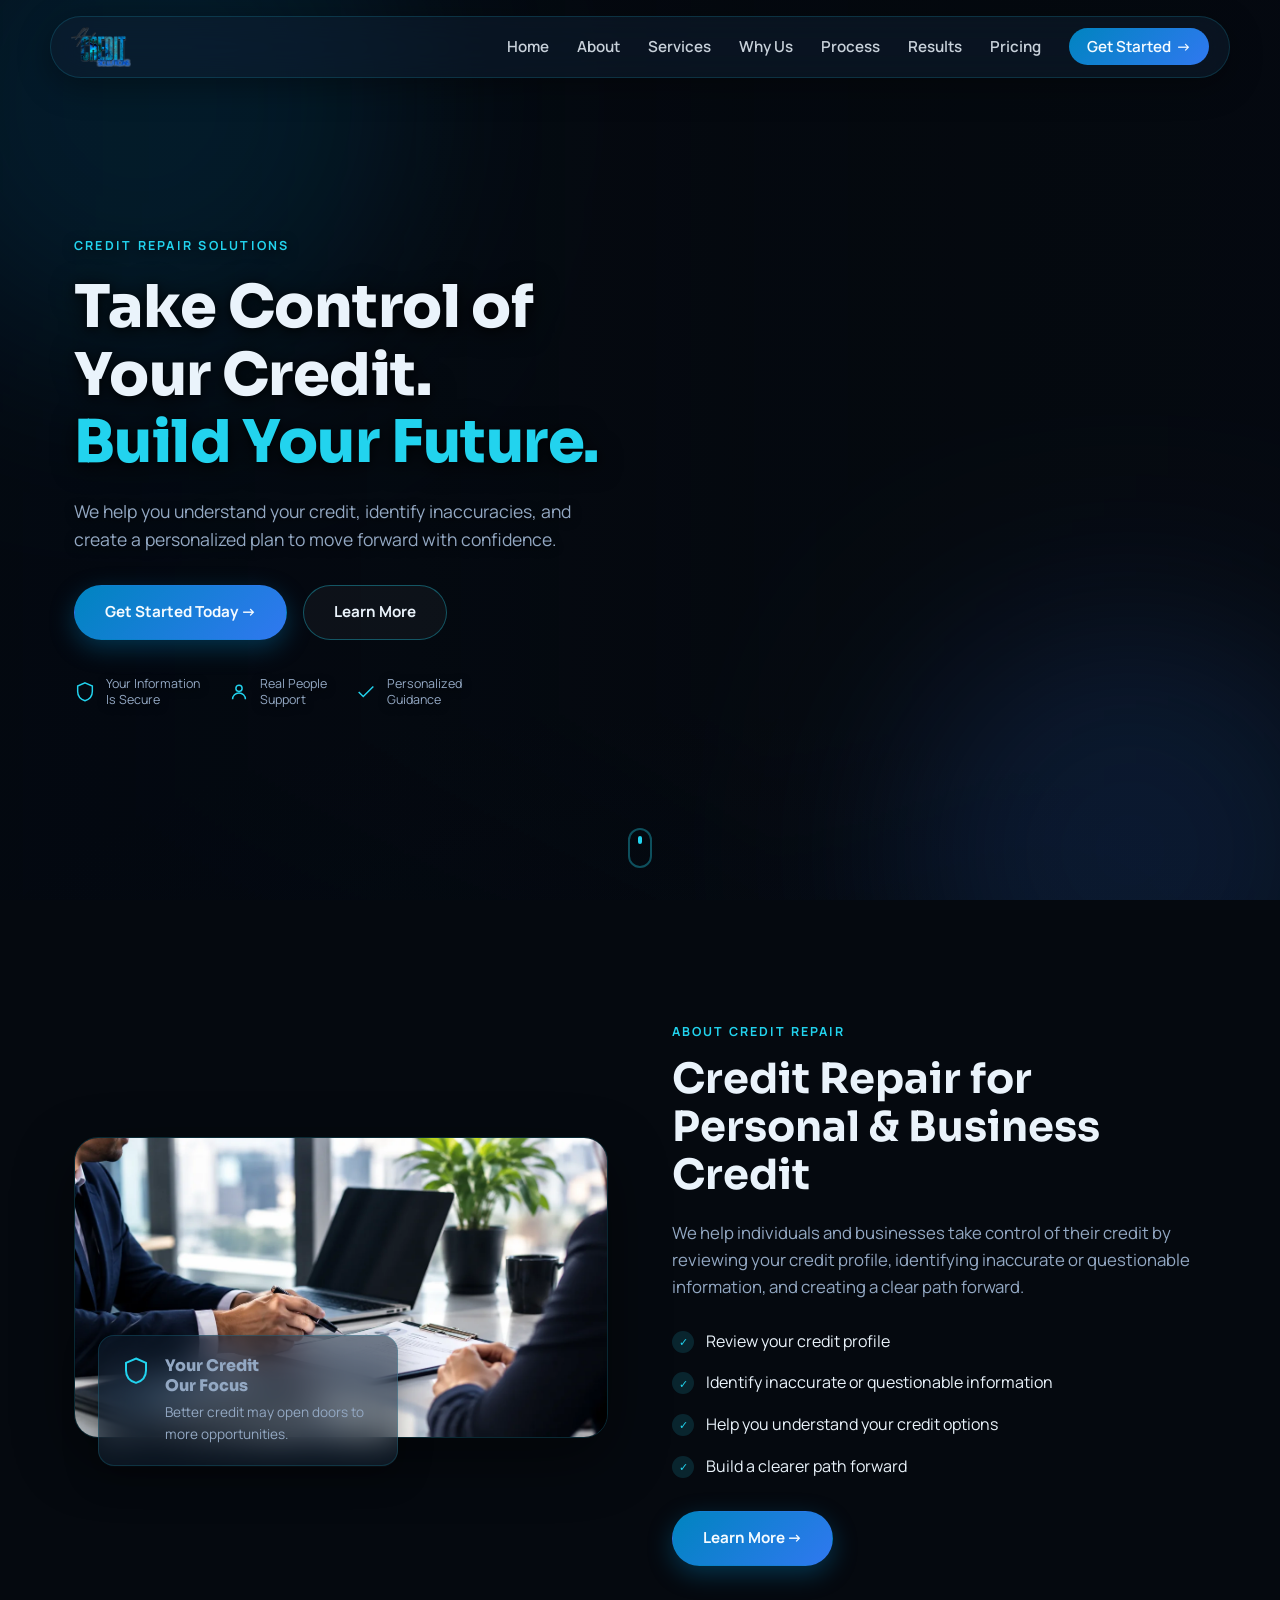
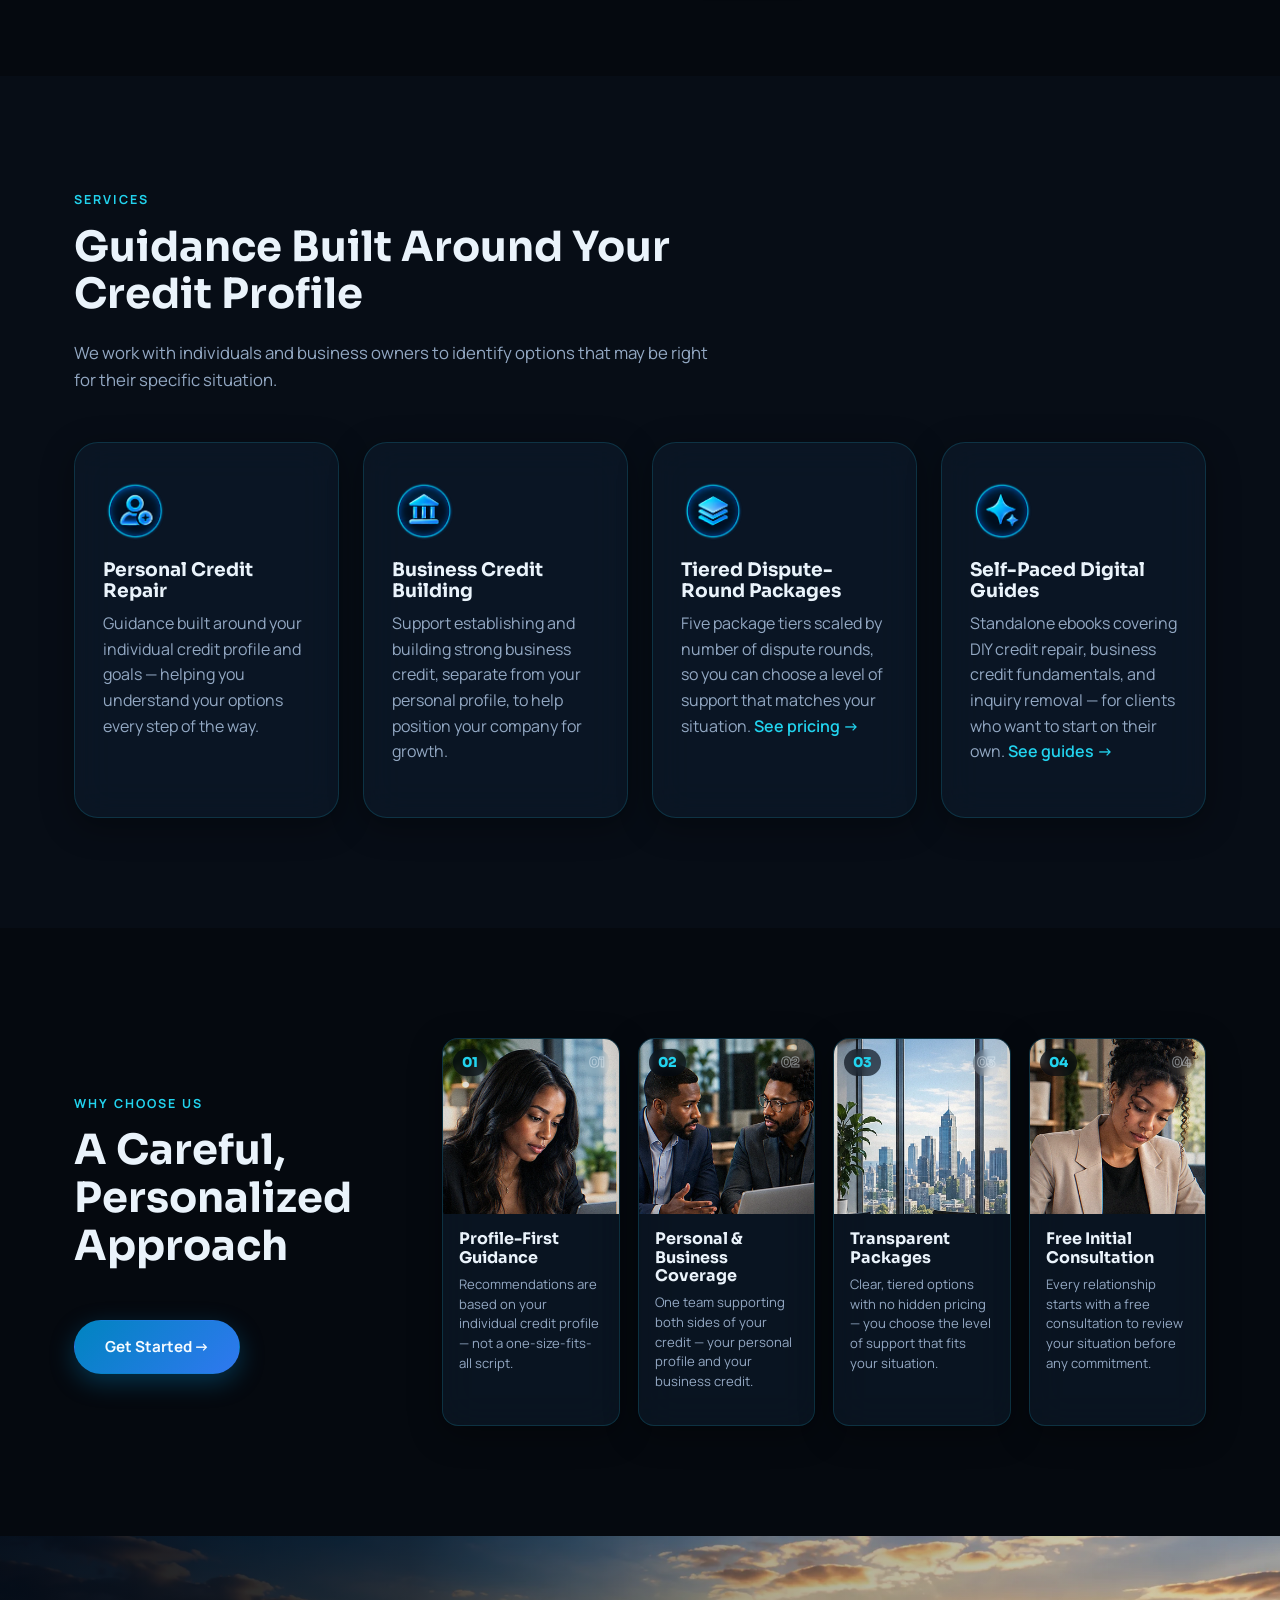
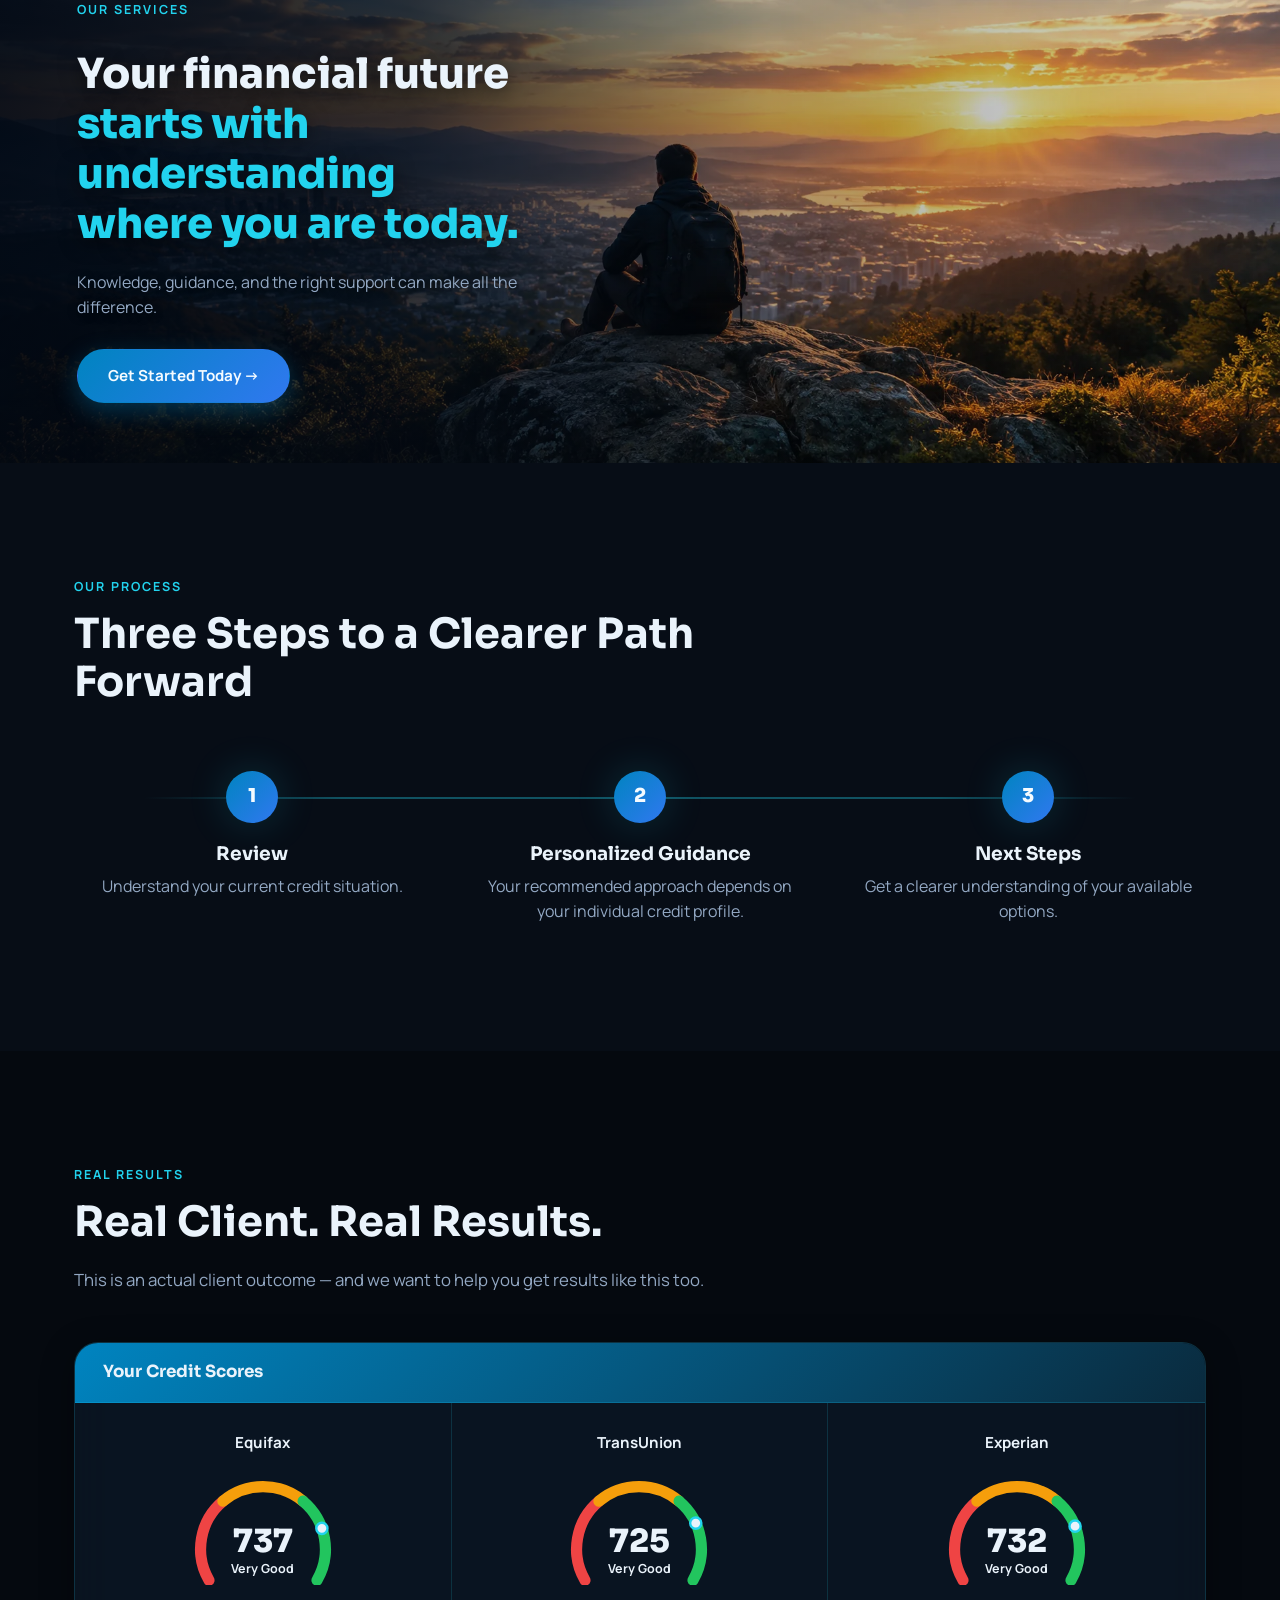
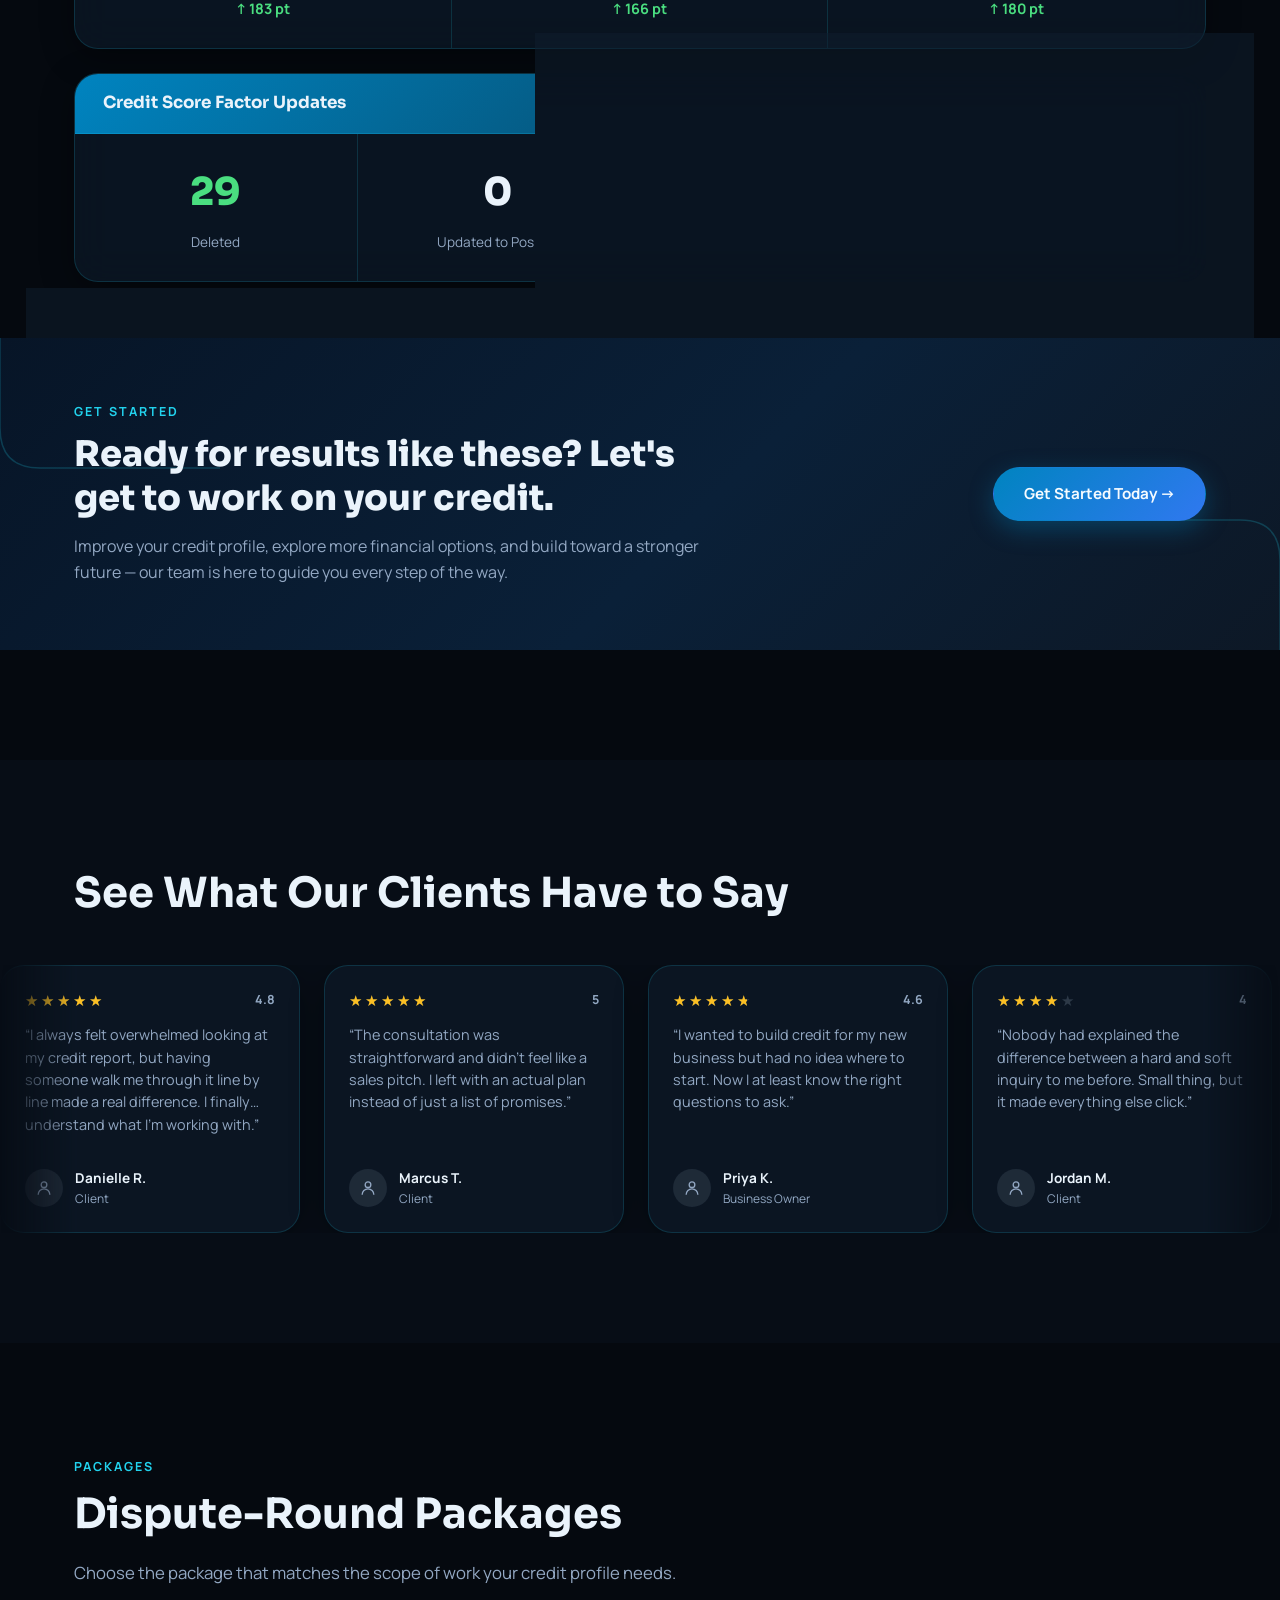
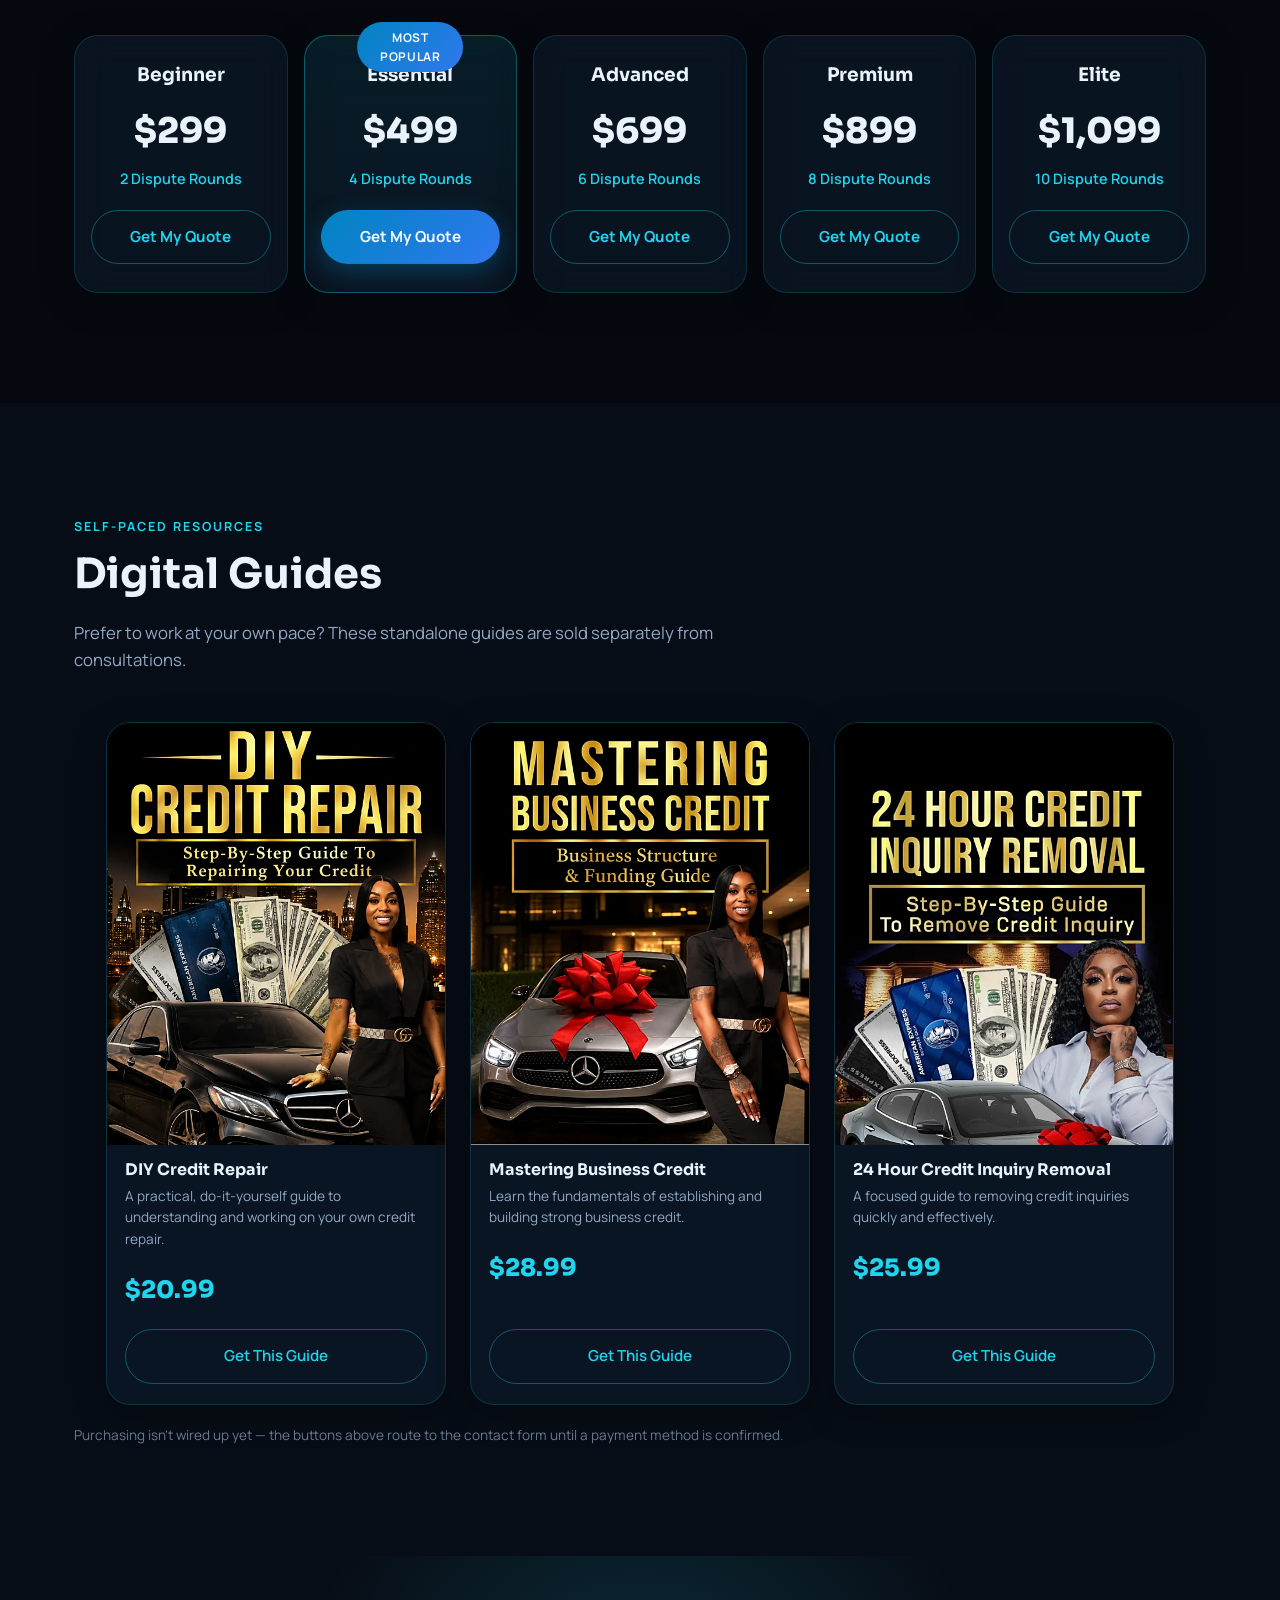
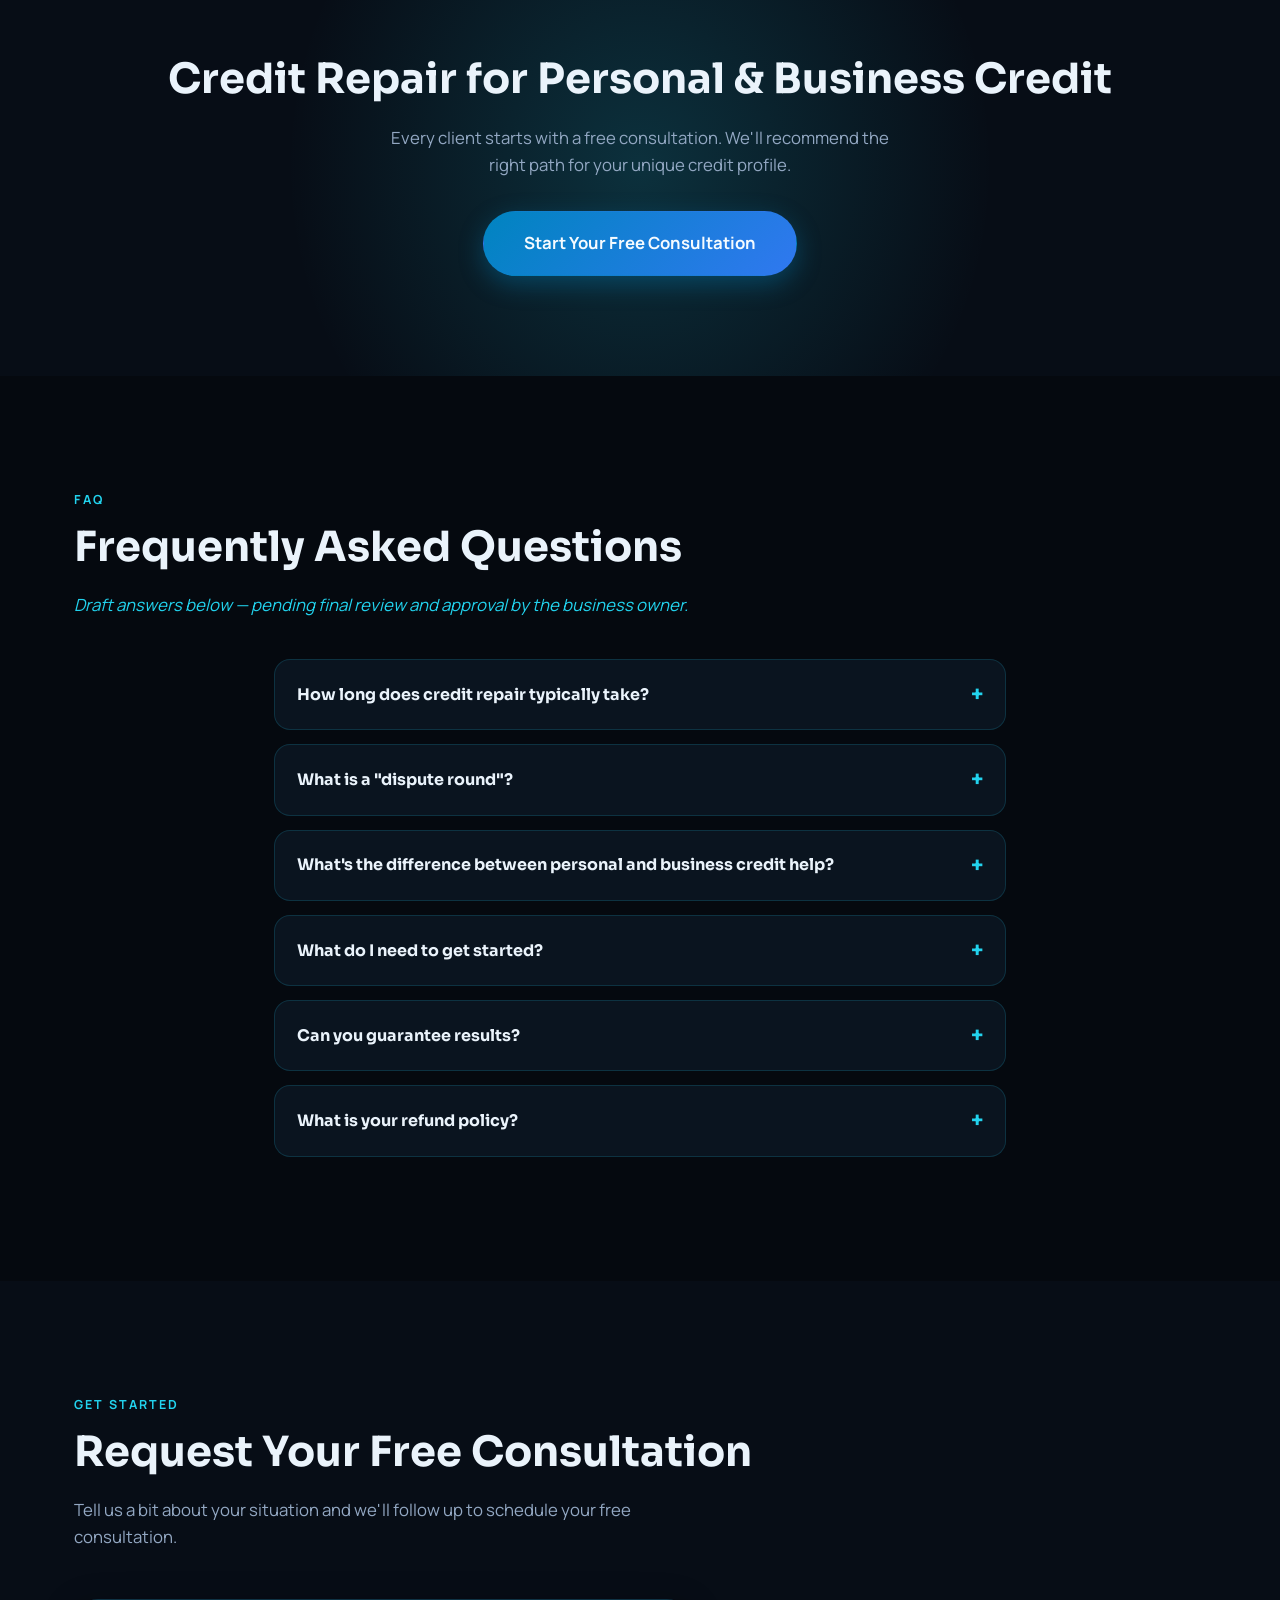
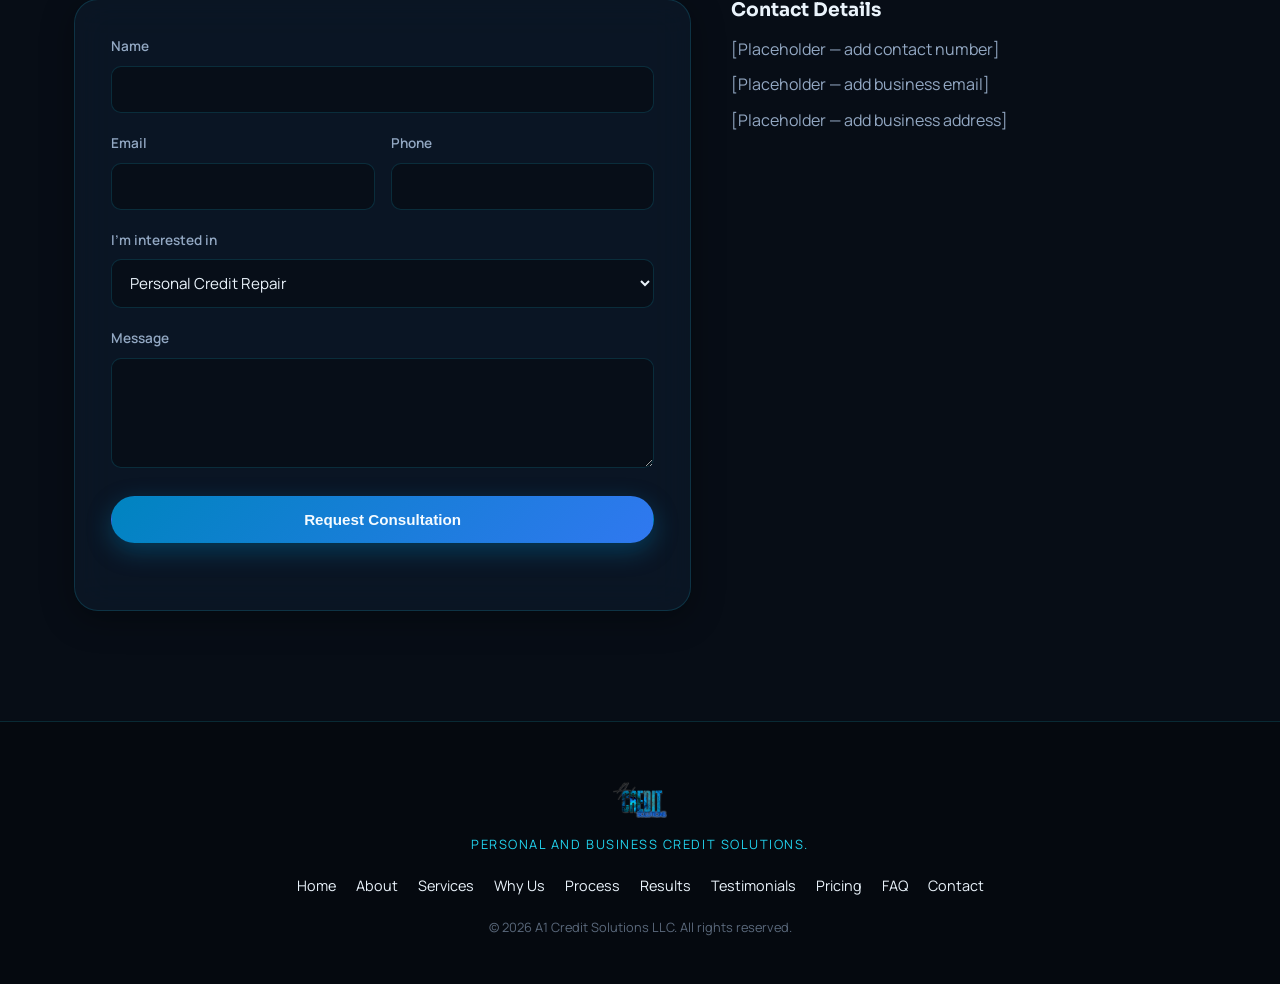
==== commit 0a567ebd: "Fix hero face crop and about-photo size on mobile; remove testimonials sample label - Hero video on " ====
--- a/index.html
+++ b/index.html
@@ -329,7 +329,6 @@
   <!-- ===== TESTIMONIALS ===== -->
   <section class="section section--alt testimonial-section" id="testimonials">
     <div class="container reveal">
-      <span class="draft-tag draft-tag--pill">Illustrative Testimonials — Sample Content</span>
       <h2 class="section-title">See What Our Clients Have to Say</h2>
     </div>
 
--- a/css/style.css
+++ b/css/style.css
@@ -265,7 +265,7 @@
 @media (max-width: 960px){
   #a1cr .hero{ height: auto; min-height: 100svh; max-height: none; padding: calc(var(--header-h) + 24px) 20px 48px; }
   #a1cr .hero-text{ text-align: left; }
-  #a1cr .hero-video{ object-position: center 30%; }
+  #a1cr .hero-video{ object-position: 78% 25%; }
 }
 @media (max-width: 560px){
   #a1cr .hero-trust{ gap: 18px; }
@@ -369,6 +369,7 @@
 
 @media (max-width: 860px){
   #a1cr .about-grid{ grid-template-columns: 1fr; gap: 56px; }
+  #a1cr .about-photo{ aspect-ratio: 4 / 3; width: 100%; height: auto; object-fit: cover; }
   #a1cr .about-badge{ left: 16px; right: 16px; bottom: -24px; max-width: none; }
 }
 
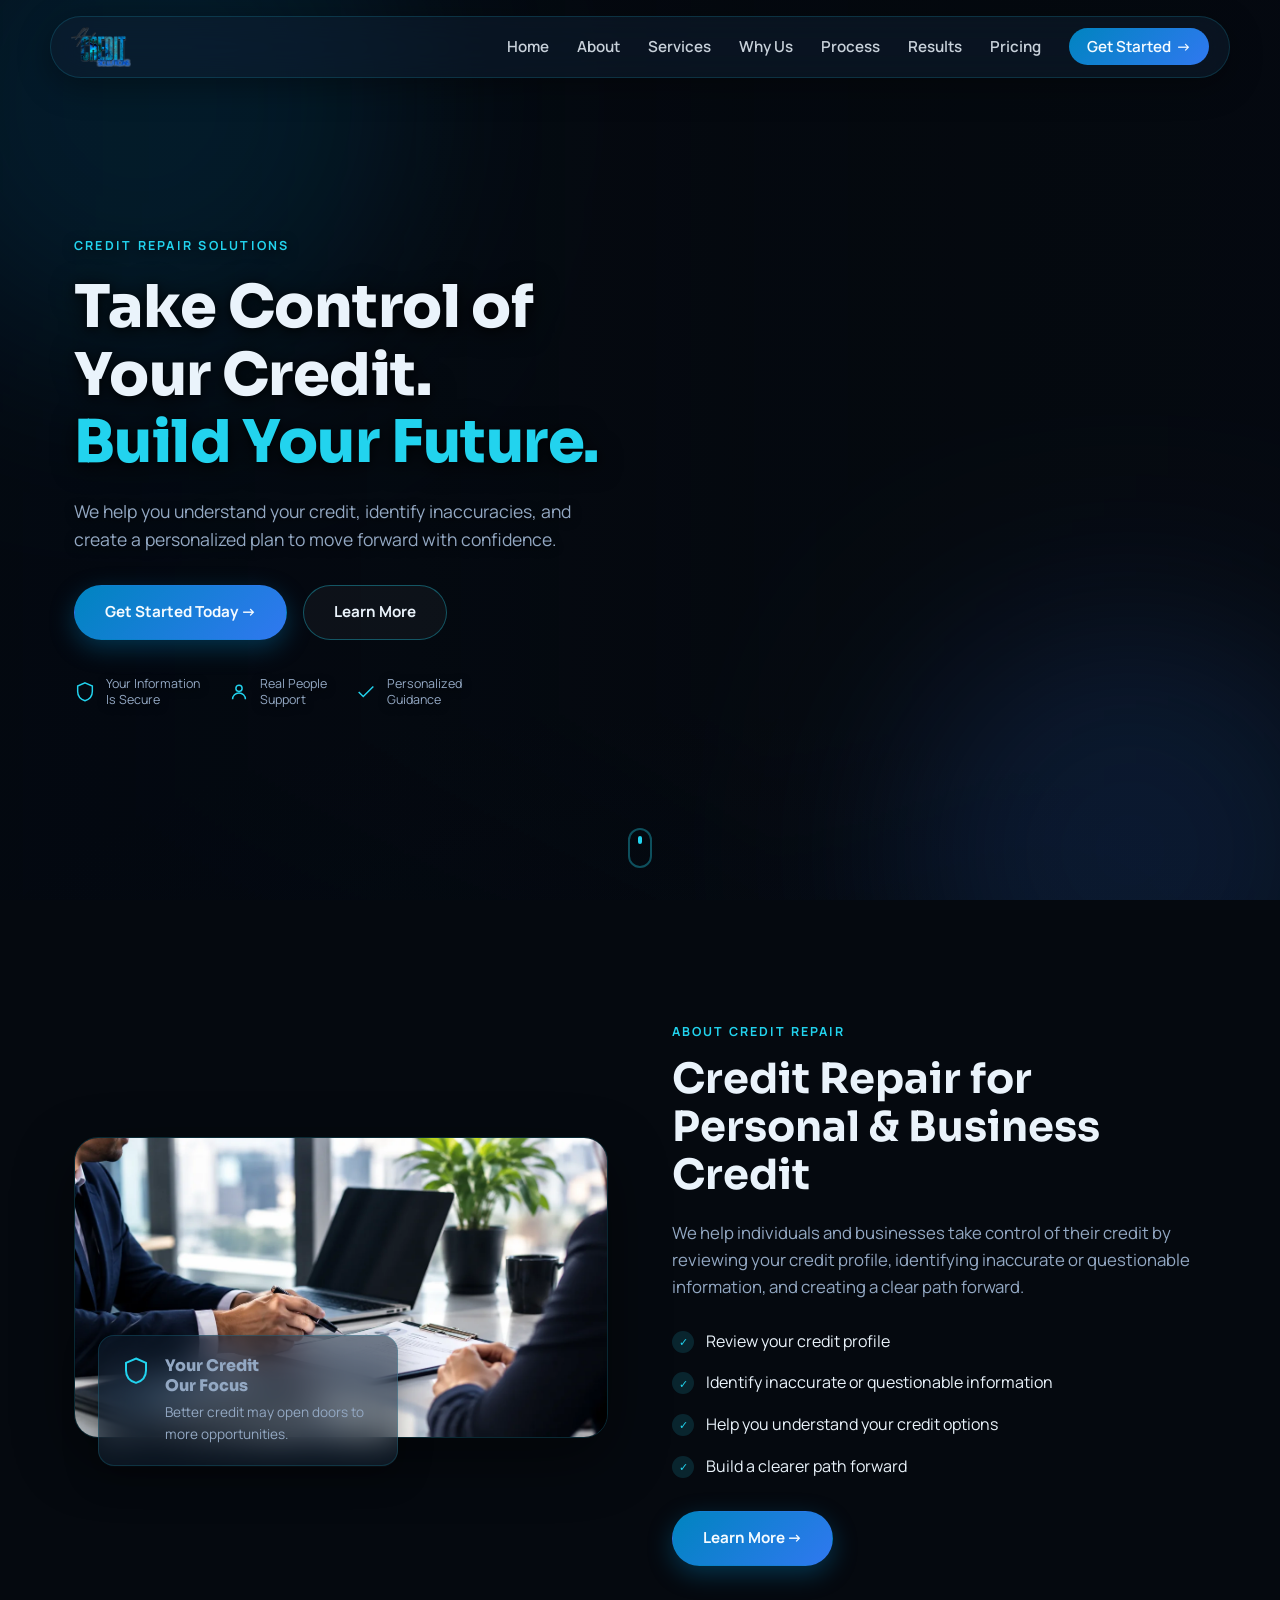
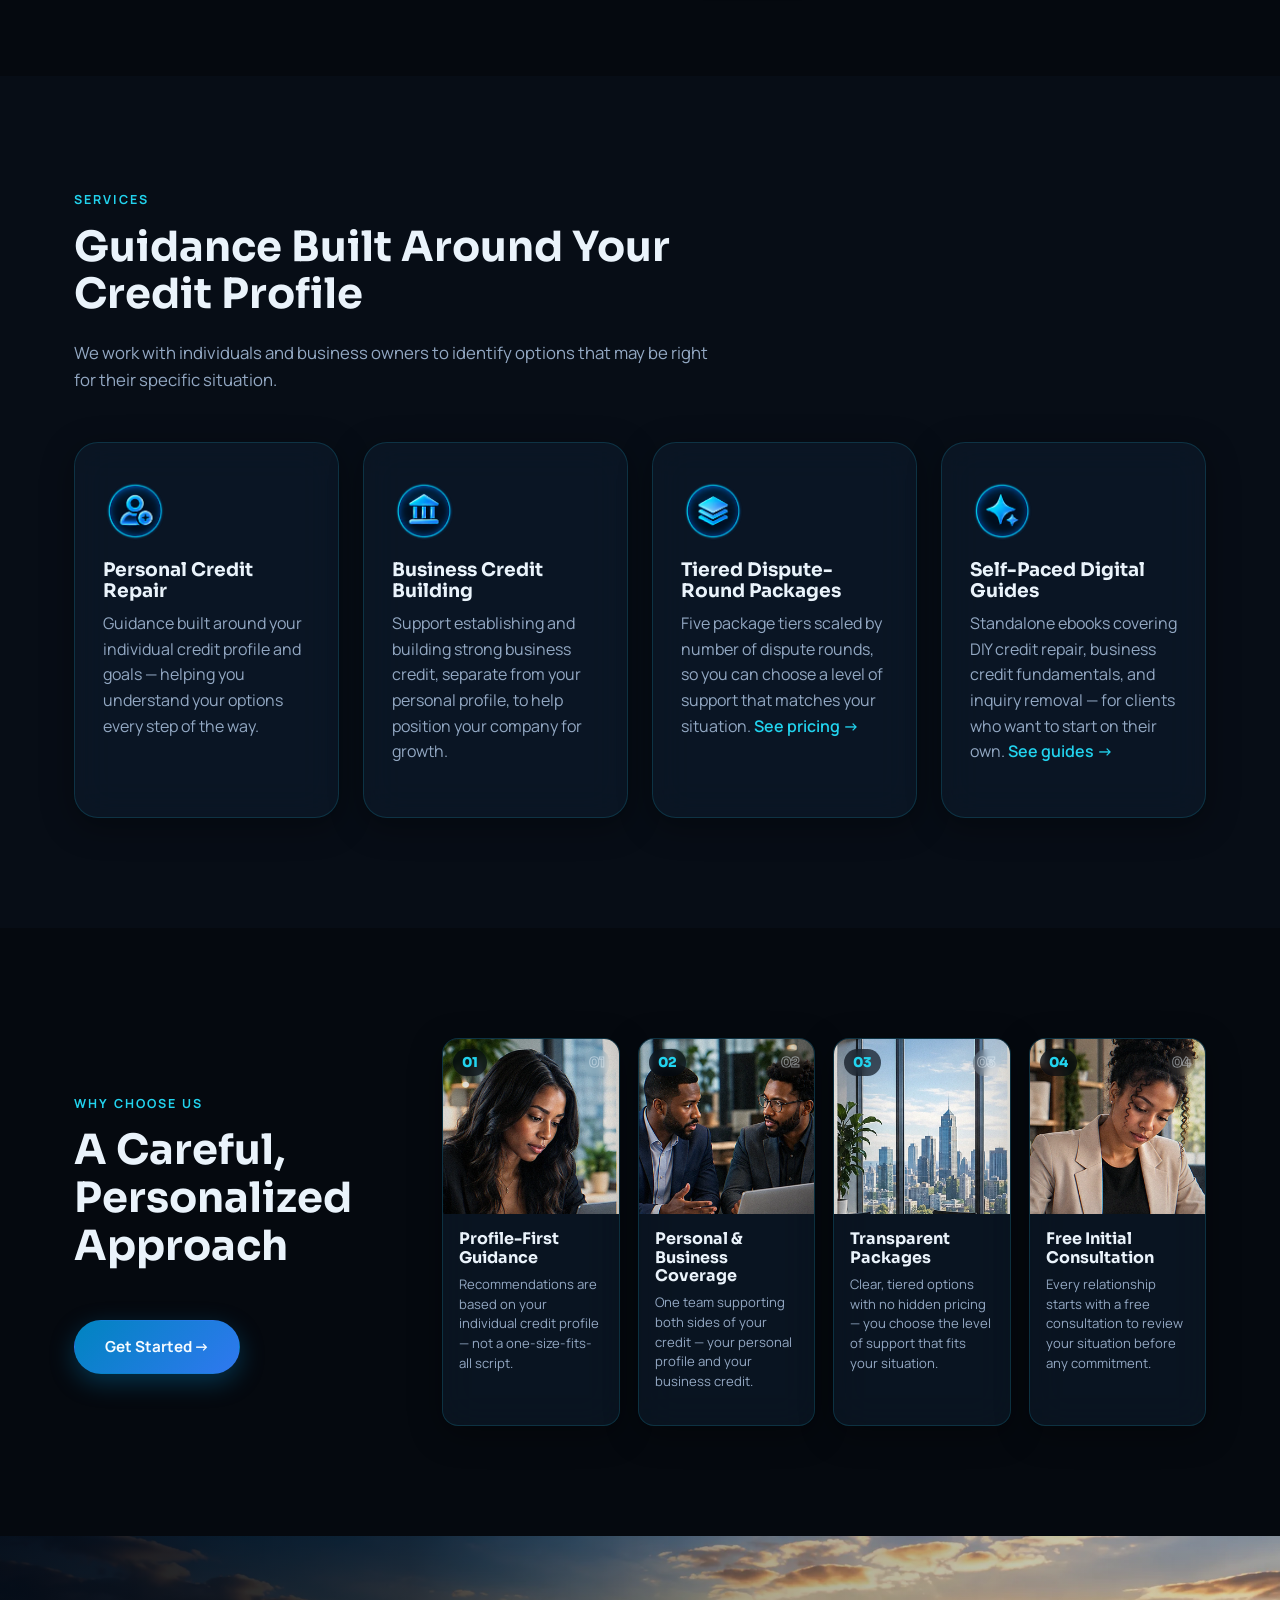
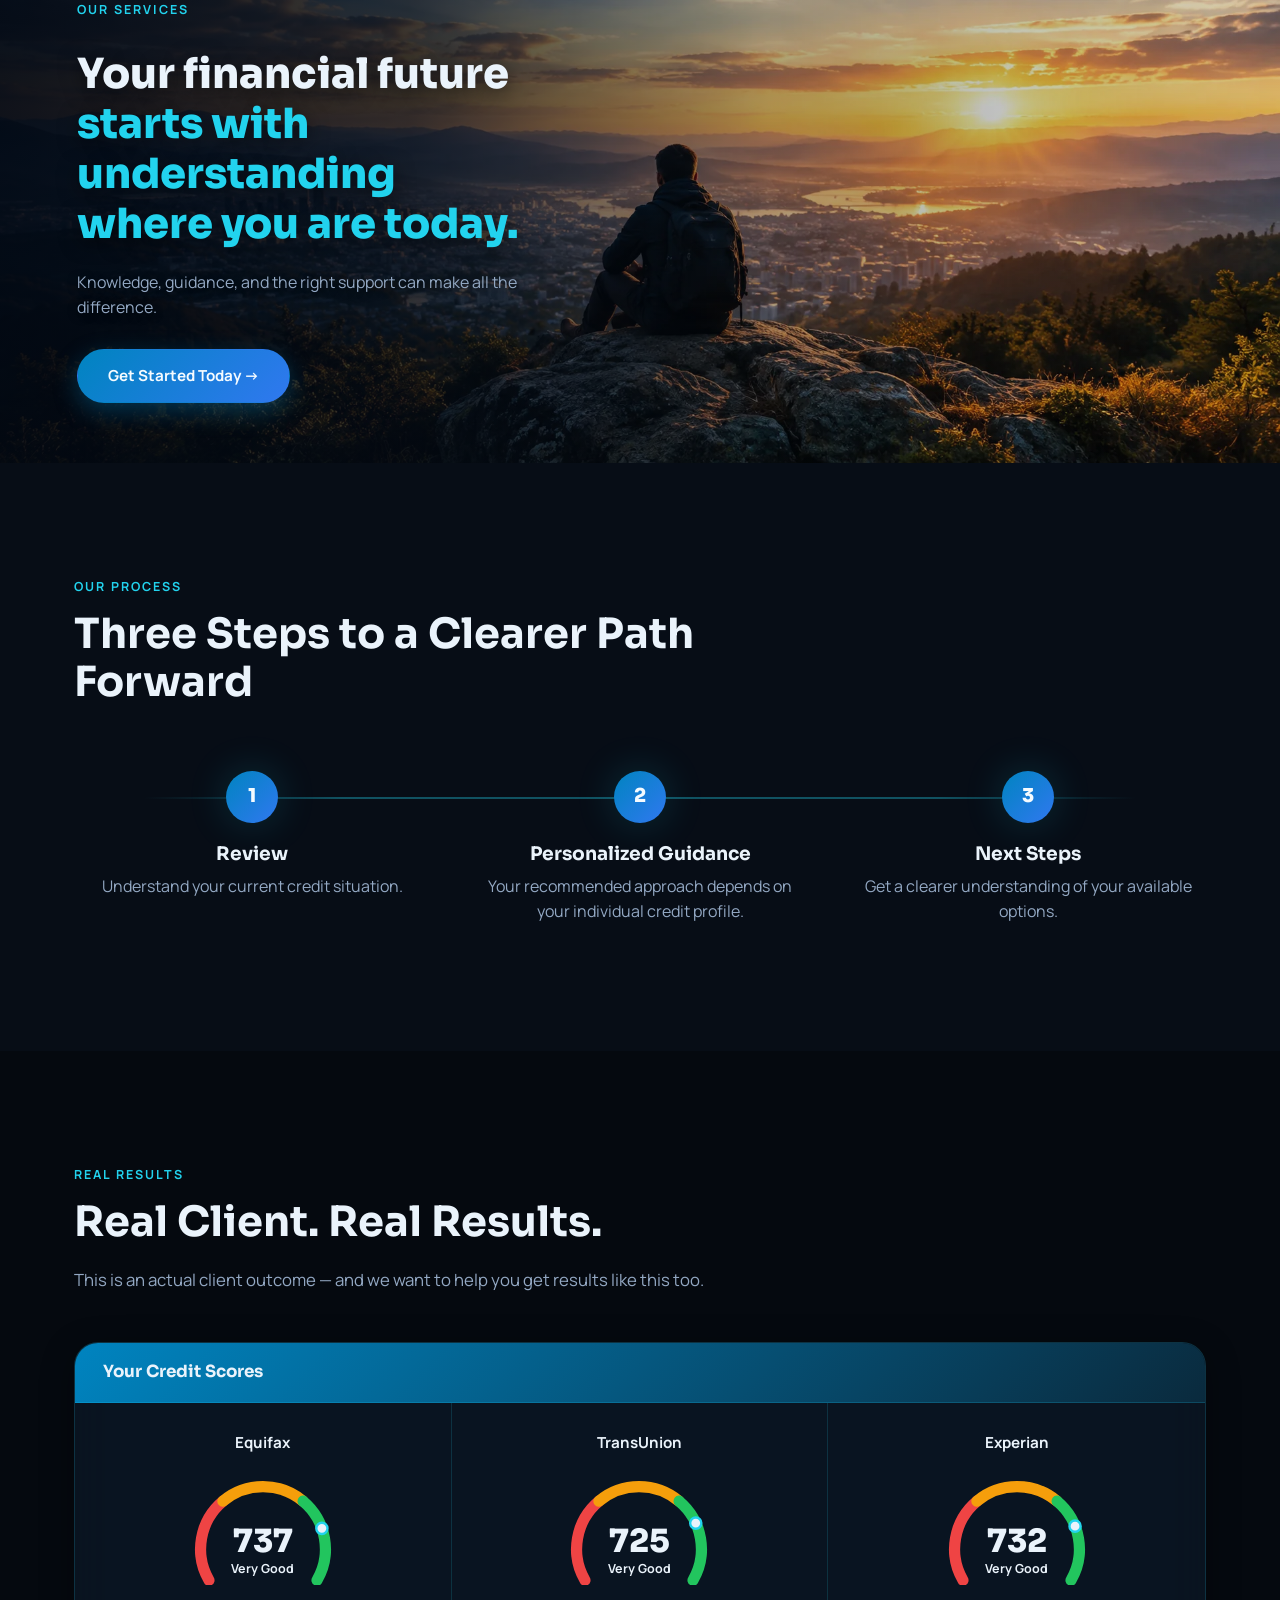
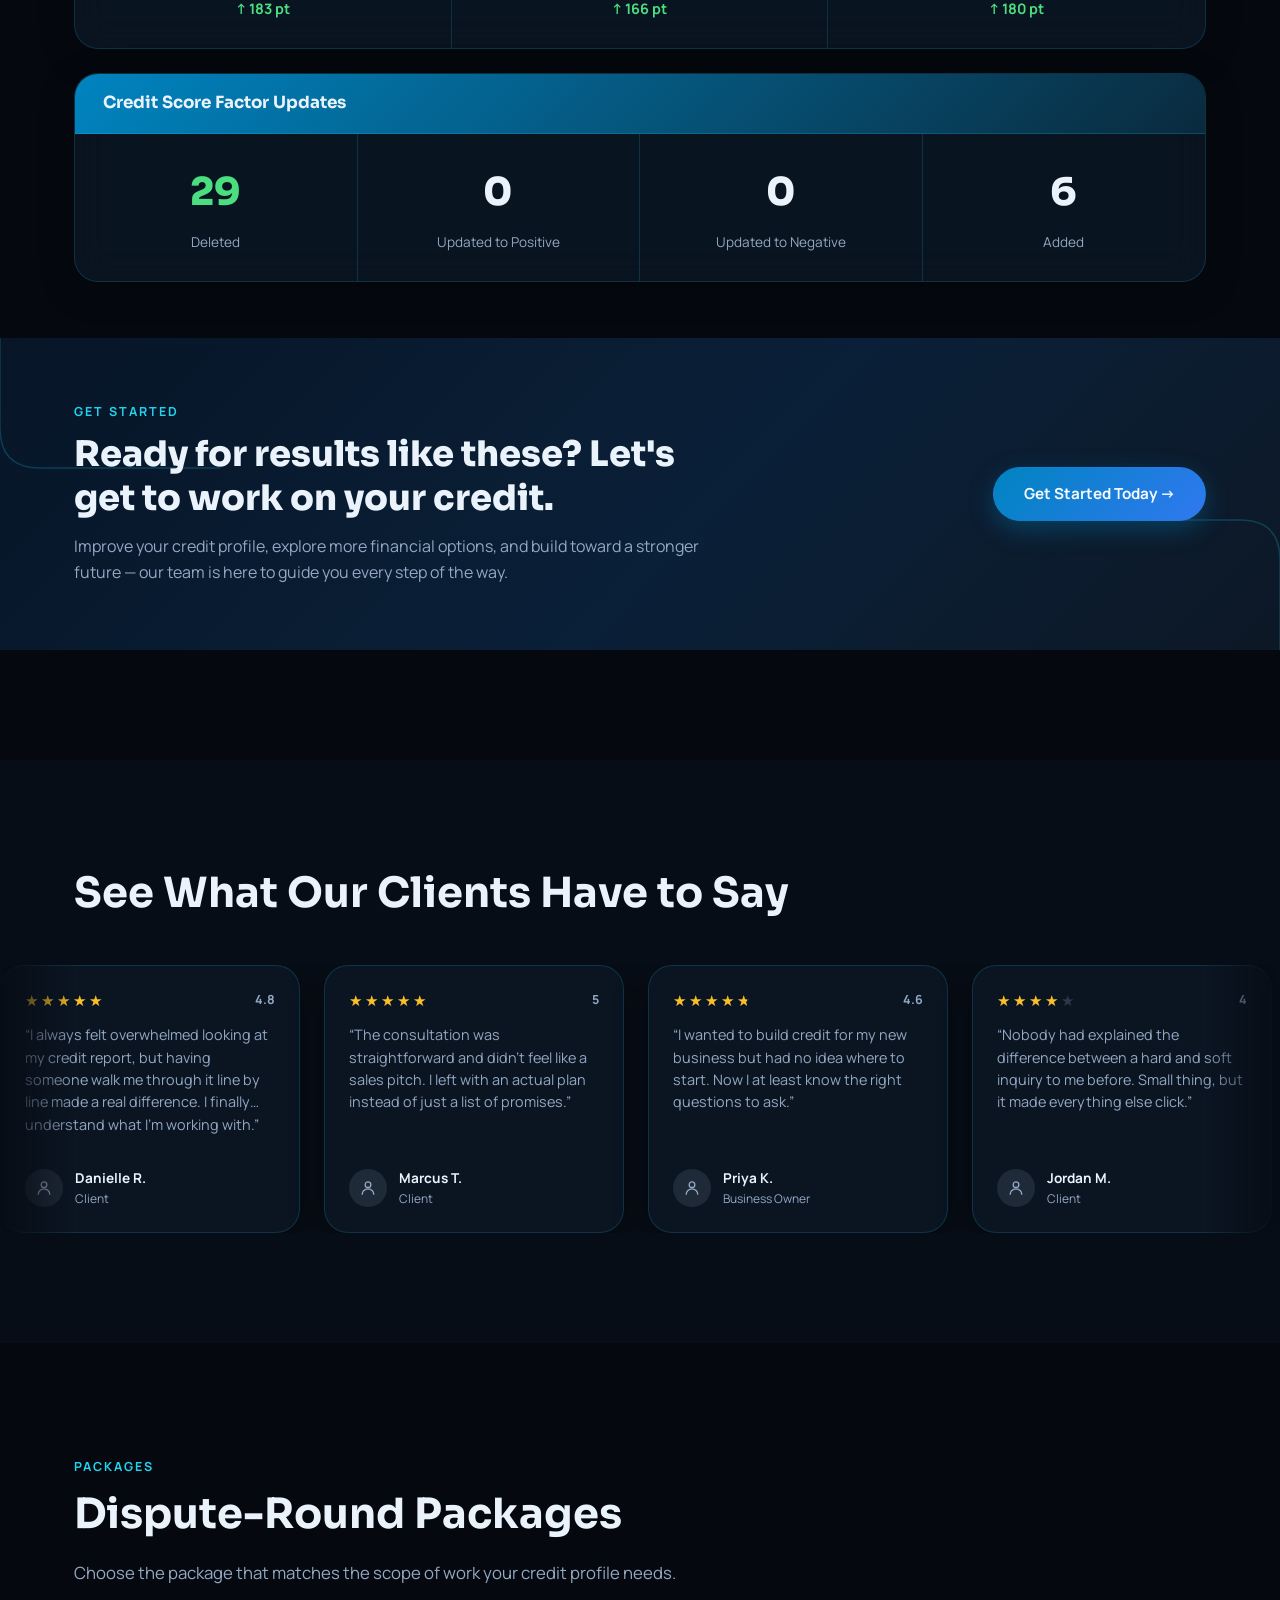
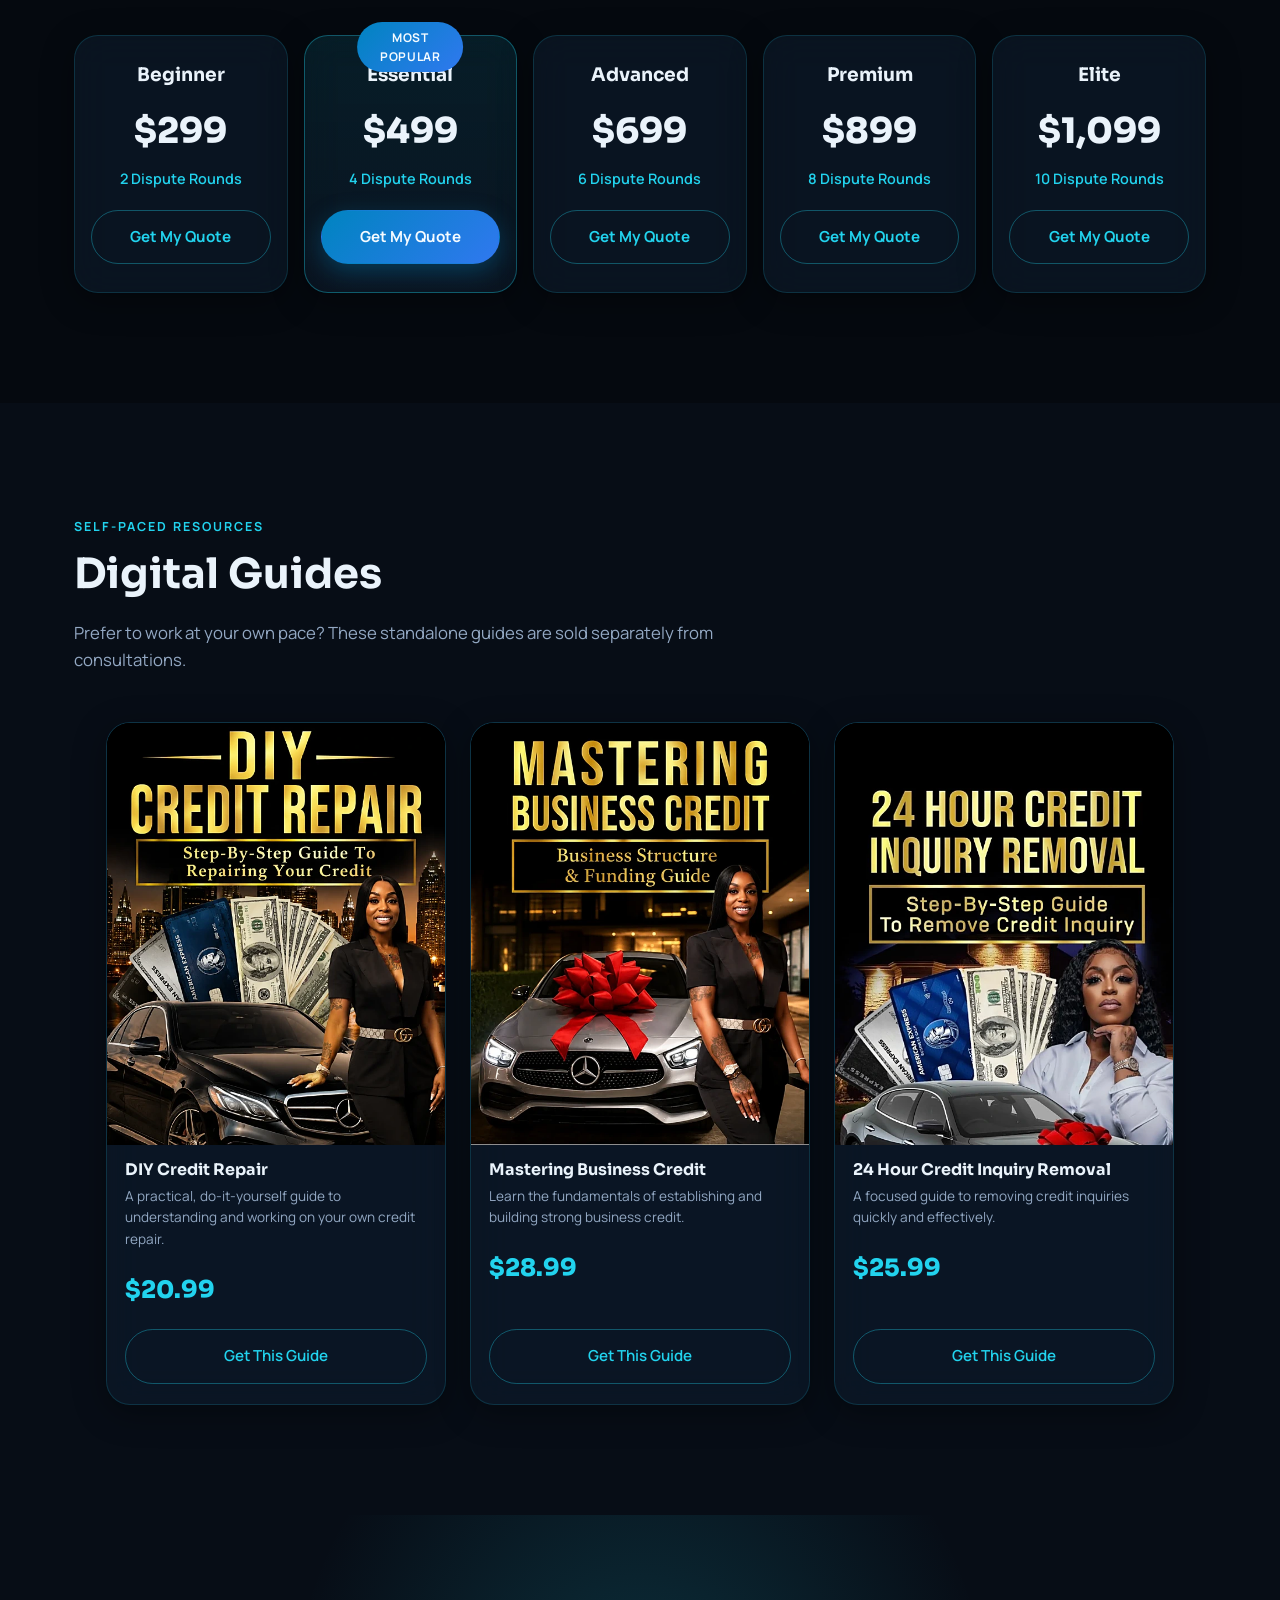
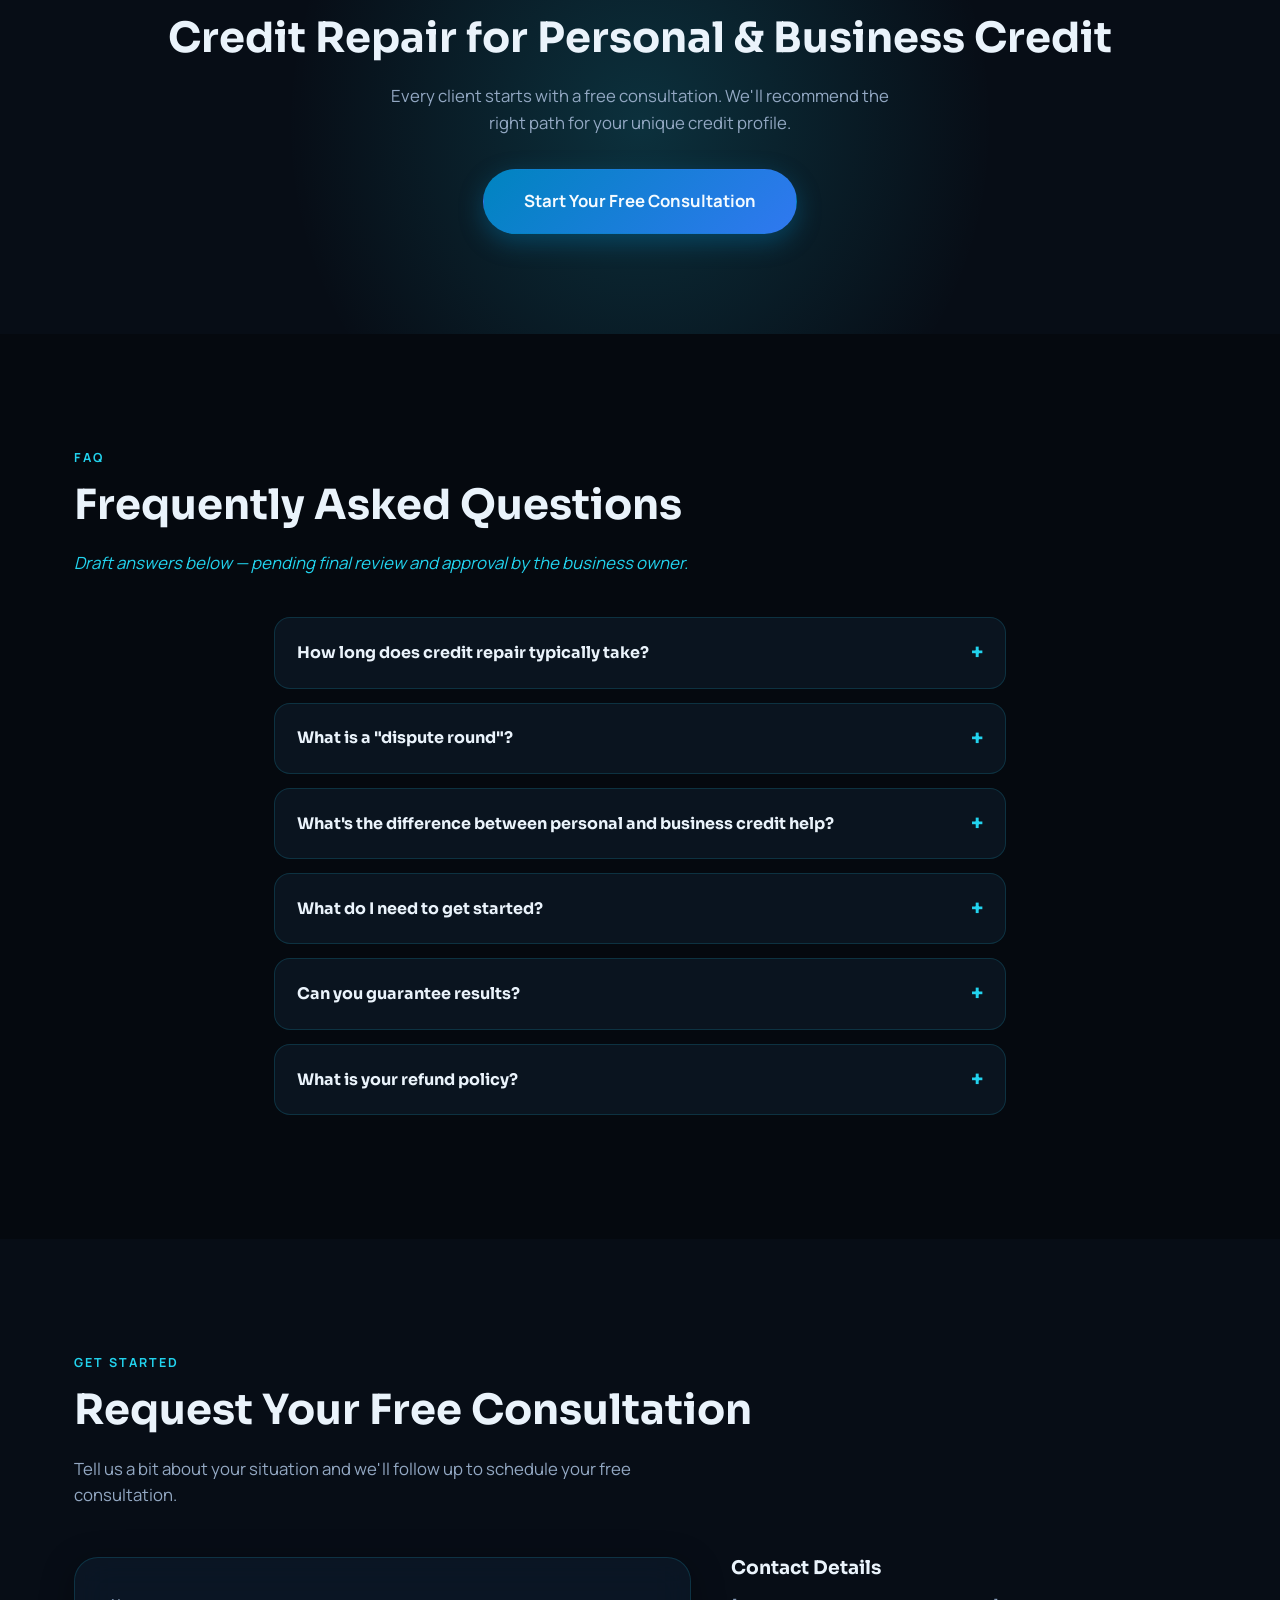
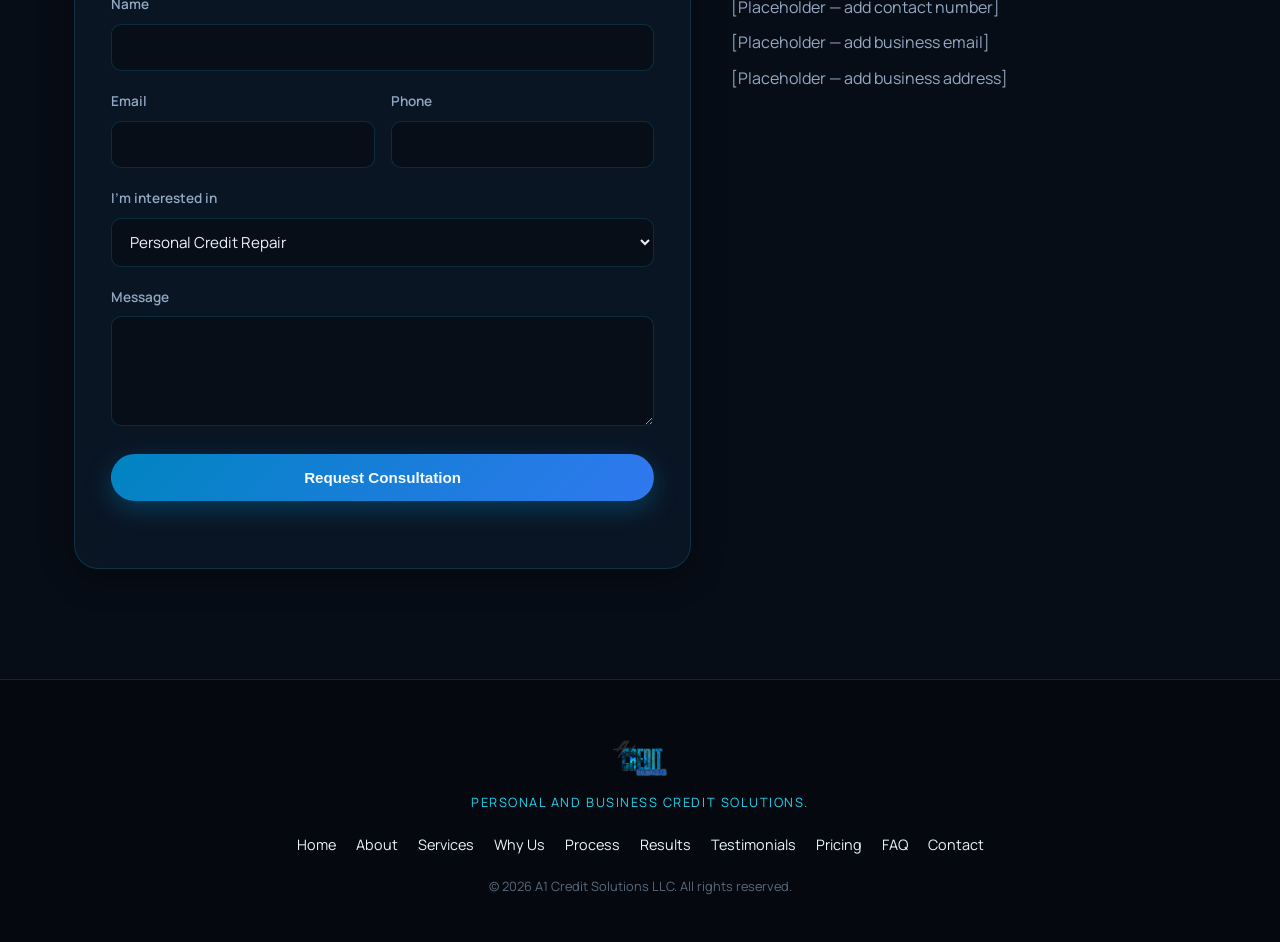
==== commit 22697028: "Wire GHL payment links for the 3 digital guides Pointed each "Get This Guide" button at its GHL orde" ====
--- a/index.html
+++ b/index.html
@@ -818,7 +818,7 @@
           <h3>DIY Credit Repair</h3>
           <p>A practical, do-it-yourself guide to understanding and working on your own credit repair.</p>
           <div class="product-price">$20.99</div>
-          <a href="#contact" class="btn btn-outline">Get This Guide</a>
+          <a href="https://link.fastpaydirect.com/payment-link/6ab318b99a013c156f1f9986" target="_blank" rel="noopener" class="btn btn-outline">Get This Guide</a>
         </div>
       </article>
       <article class="product-card glass reveal">
@@ -829,7 +829,7 @@
           <h3>Mastering Business Credit</h3>
           <p>Learn the fundamentals of establishing and building strong business credit.</p>
           <div class="product-price">$28.99</div>
-          <a href="#contact" class="btn btn-outline">Get This Guide</a>
+          <a href="https://link.fastpaydirect.com/payment-link/6ab318da9a013c156f1f9988" target="_blank" rel="noopener" class="btn btn-outline">Get This Guide</a>
         </div>
       </article>
       <article class="product-card glass reveal">
@@ -840,11 +840,10 @@
           <h3>24 Hour Credit Inquiry Removal</h3>
           <p>A focused guide to removing credit inquiries quickly and effectively.</p>
           <div class="product-price">$25.99</div>
-          <a href="#contact" class="btn btn-outline">Get This Guide</a>
+          <a href="https://link.fastpaydirect.com/payment-link/6ab3191285ad343a1541b0af" target="_blank" rel="noopener" class="btn btn-outline">Get This Guide</a>
         </div>
       </article>
     </div>
-    <p class="stats-note container">Purchasing isn't wired up yet — the buttons above route to the contact form until a payment method is confirmed.</p>
   </section>
 
   <!-- ===== FINAL CTA ===== -->
--- a/css/style.css
+++ b/css/style.css
@@ -51,6 +51,7 @@
   -webkit-font-smoothing: antialiased;
   min-height: 100vh;
   overscroll-behavior-y: none;
+  overflow-x: hidden;
 }
 
 /* Scopes the whole site under one ID so its styles can't be overridden by
@@ -63,6 +64,14 @@
   line-height: 1.6;
   -webkit-font-smoothing: antialiased;
   min-height: 100vh;
+  /* Full-bleed breakout: forces the site to span the true viewport width
+     even if a host page (e.g. GoHighLevel) wraps this widget in its own
+     narrower, centered container -- otherwise the host's own page
+     background shows as gaps on either side on wide screens. */
+  width: 100vw;
+  max-width: 100vw;
+  margin-left: calc(50% - 50vw);
+  margin-right: calc(50% - 50vw);
 }
 
 @media (prefers-reduced-motion: reduce){
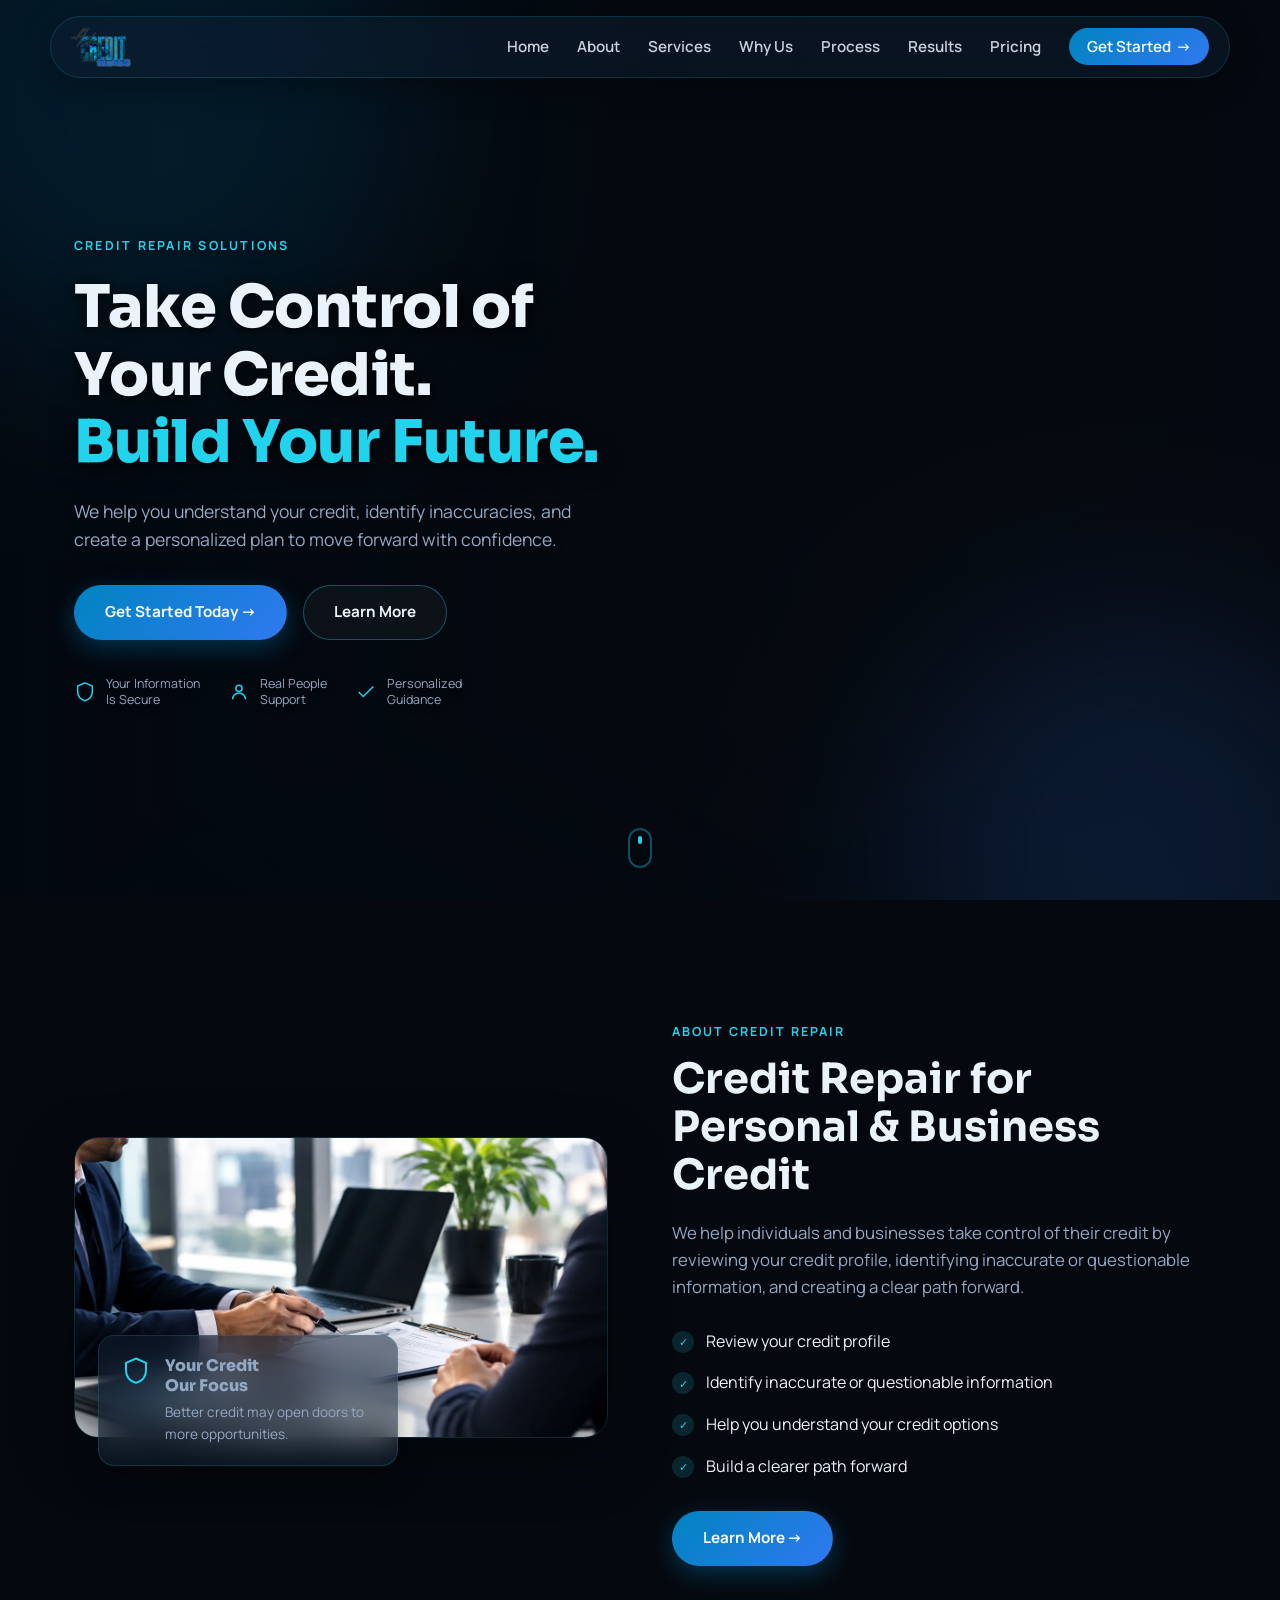
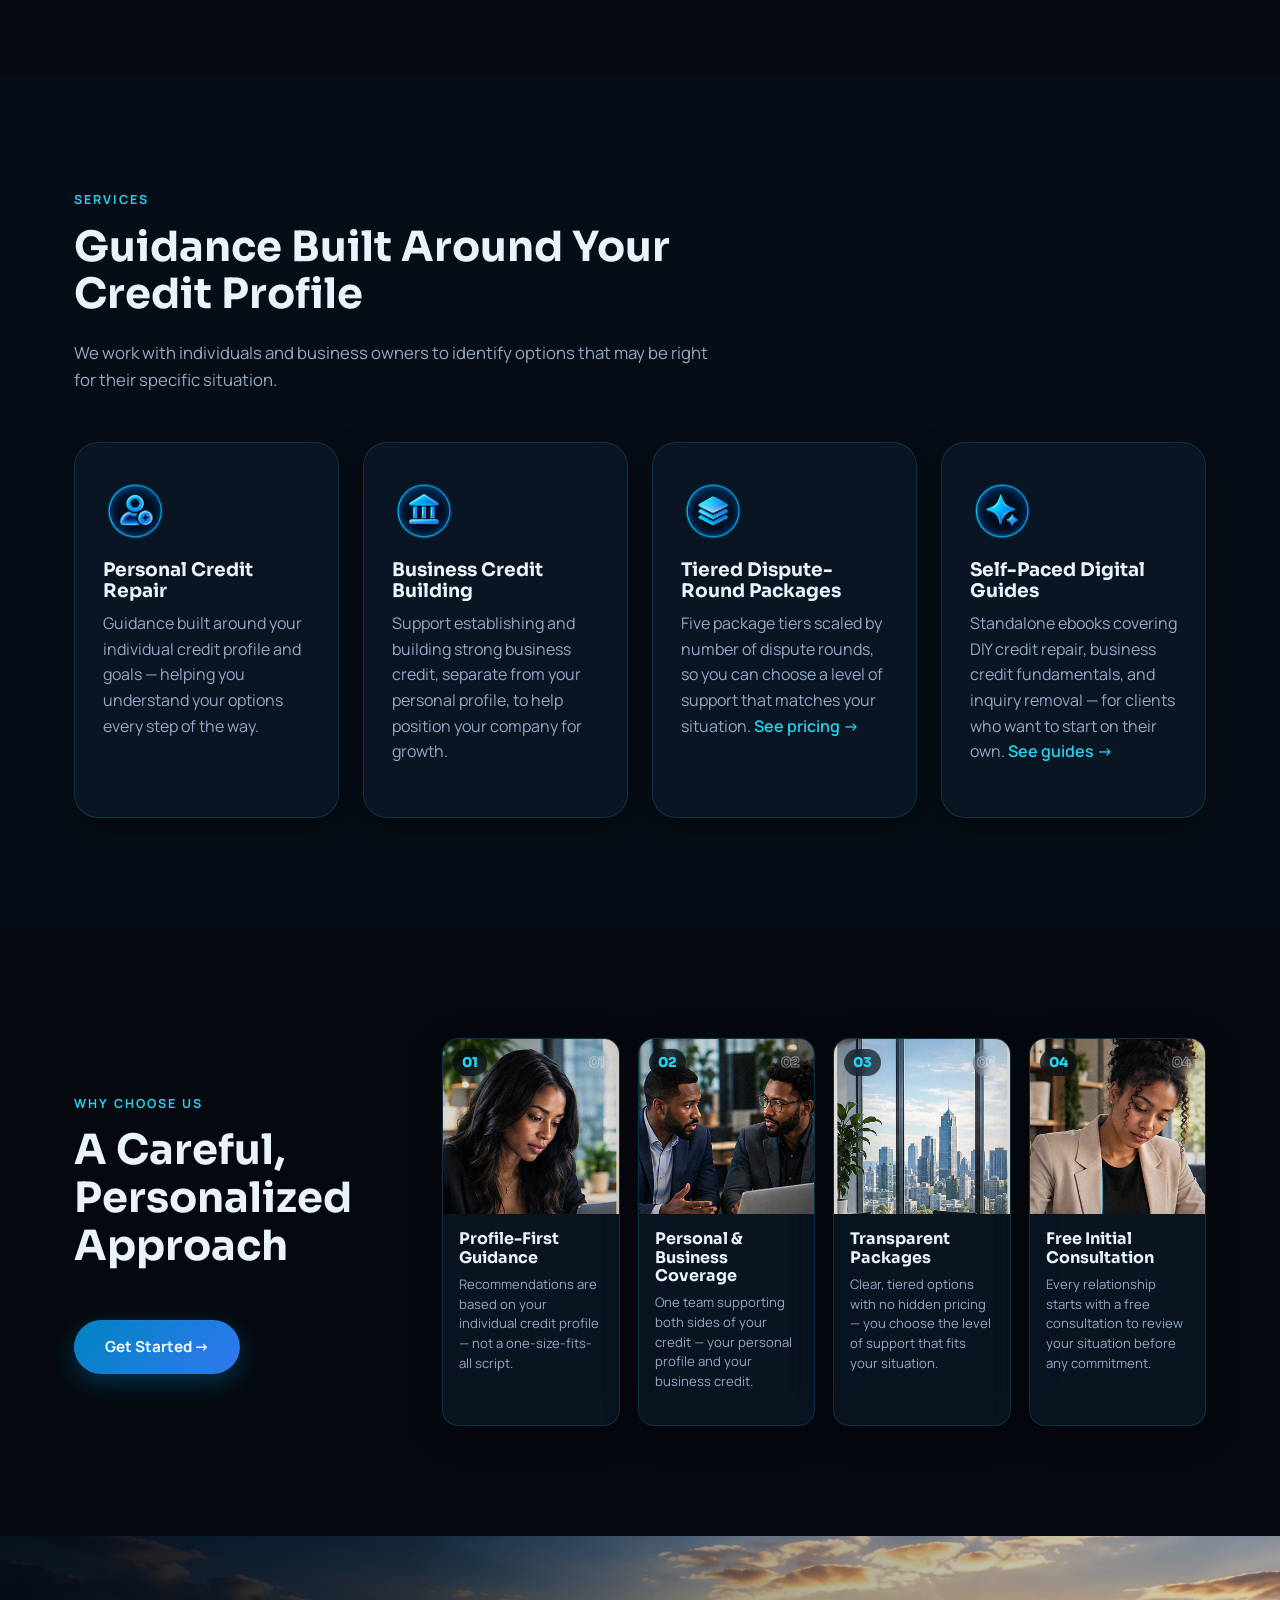
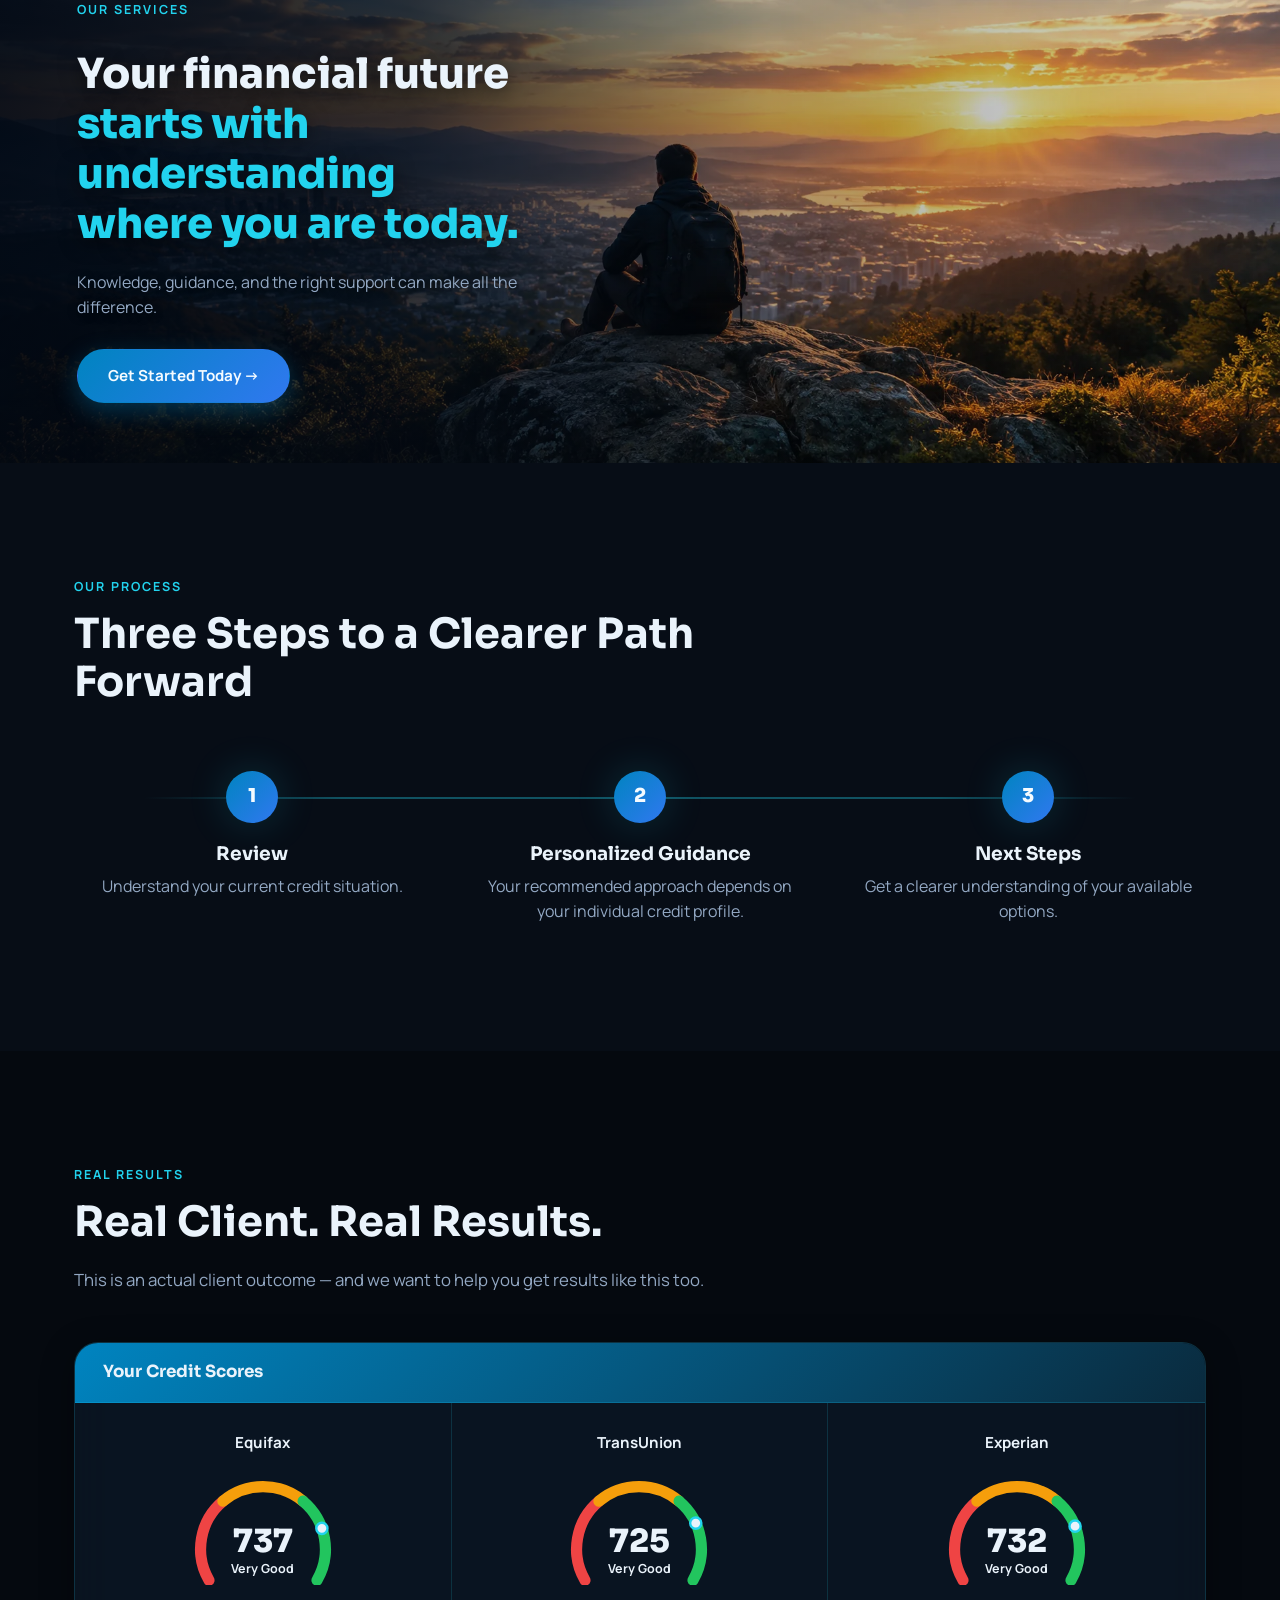
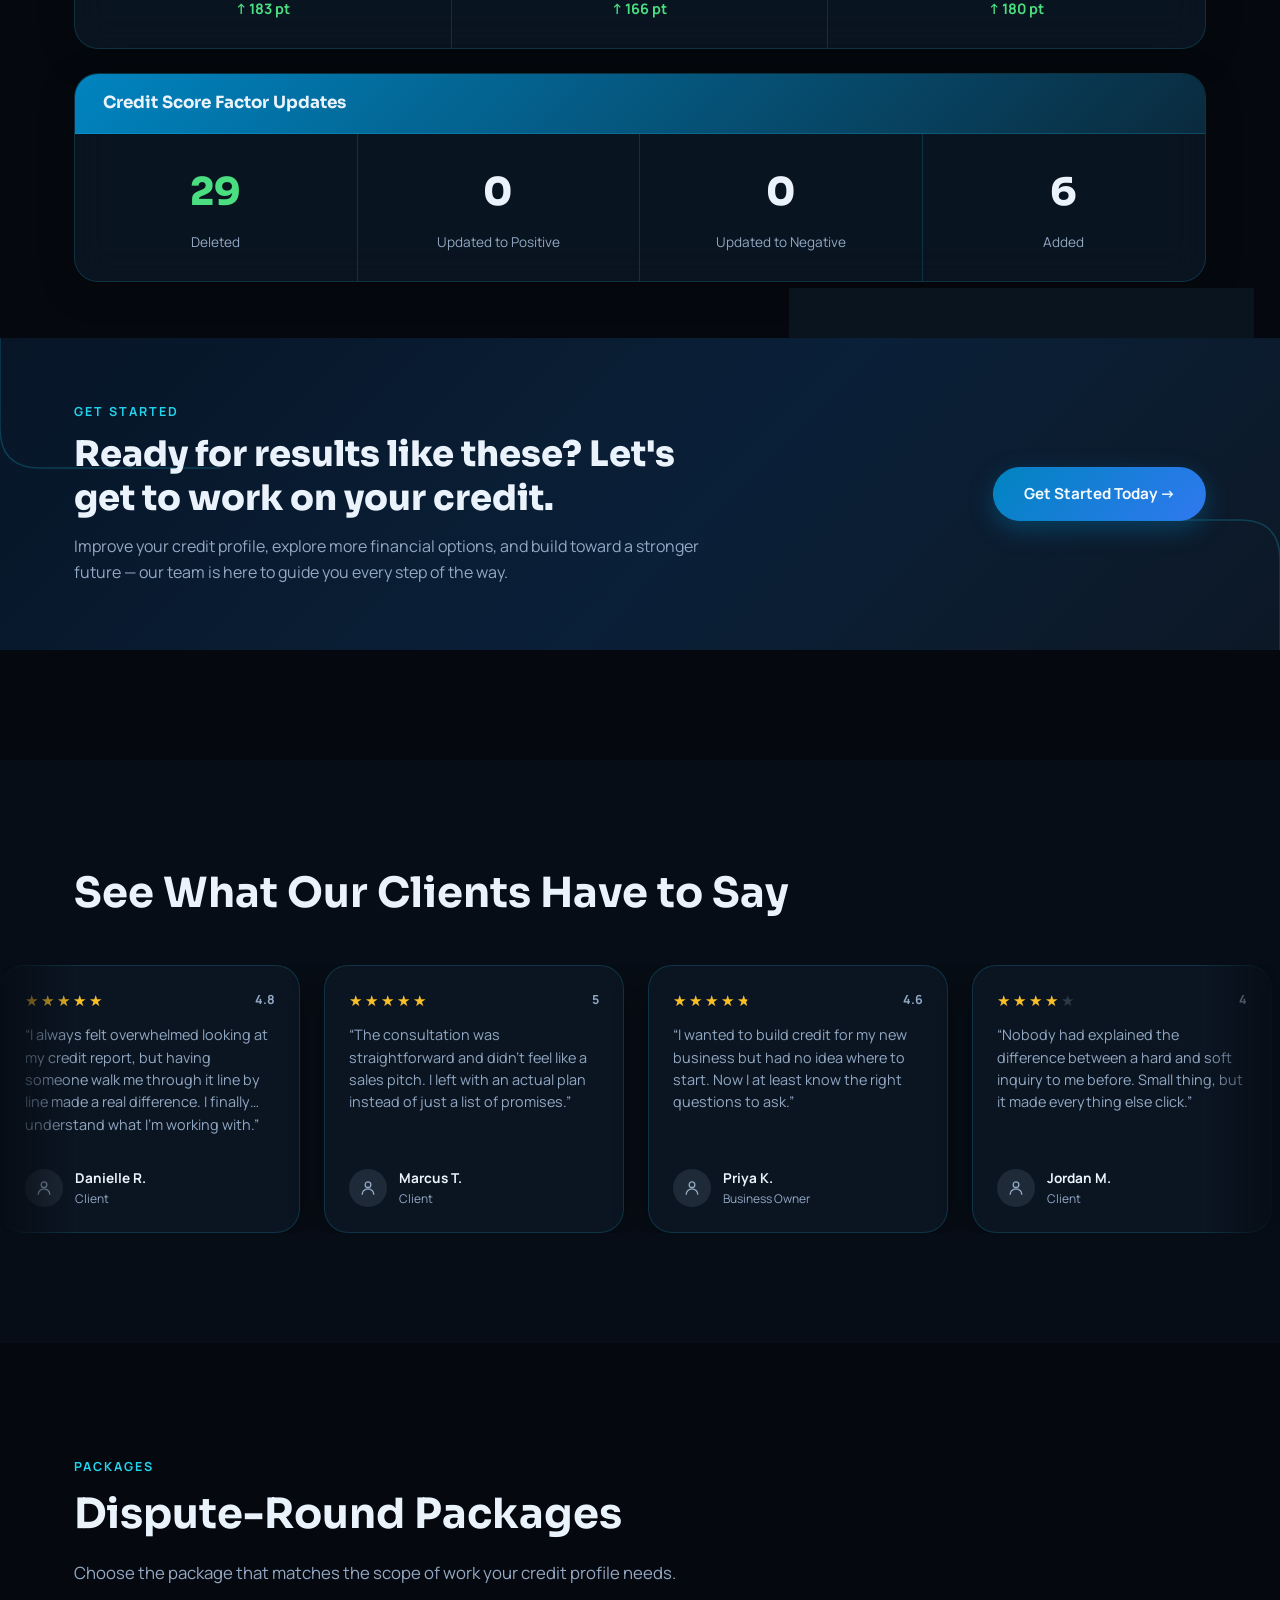
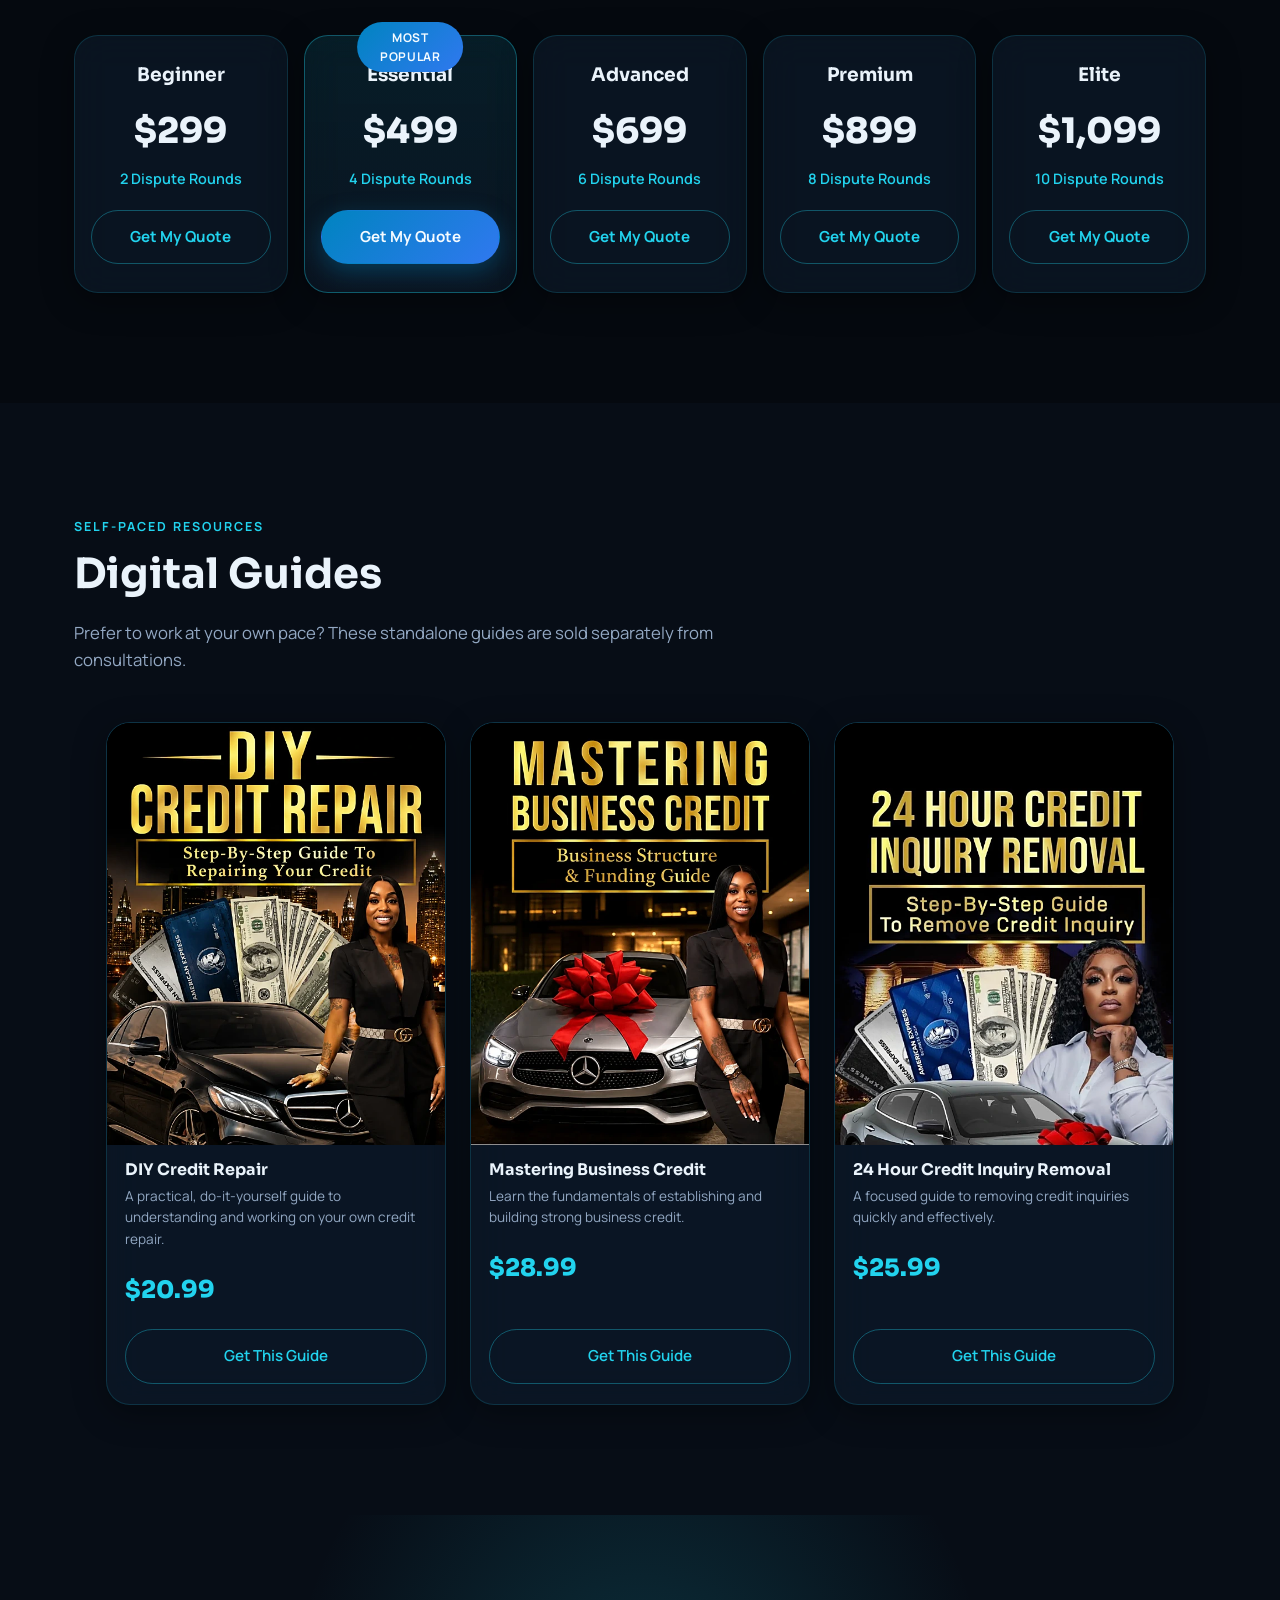
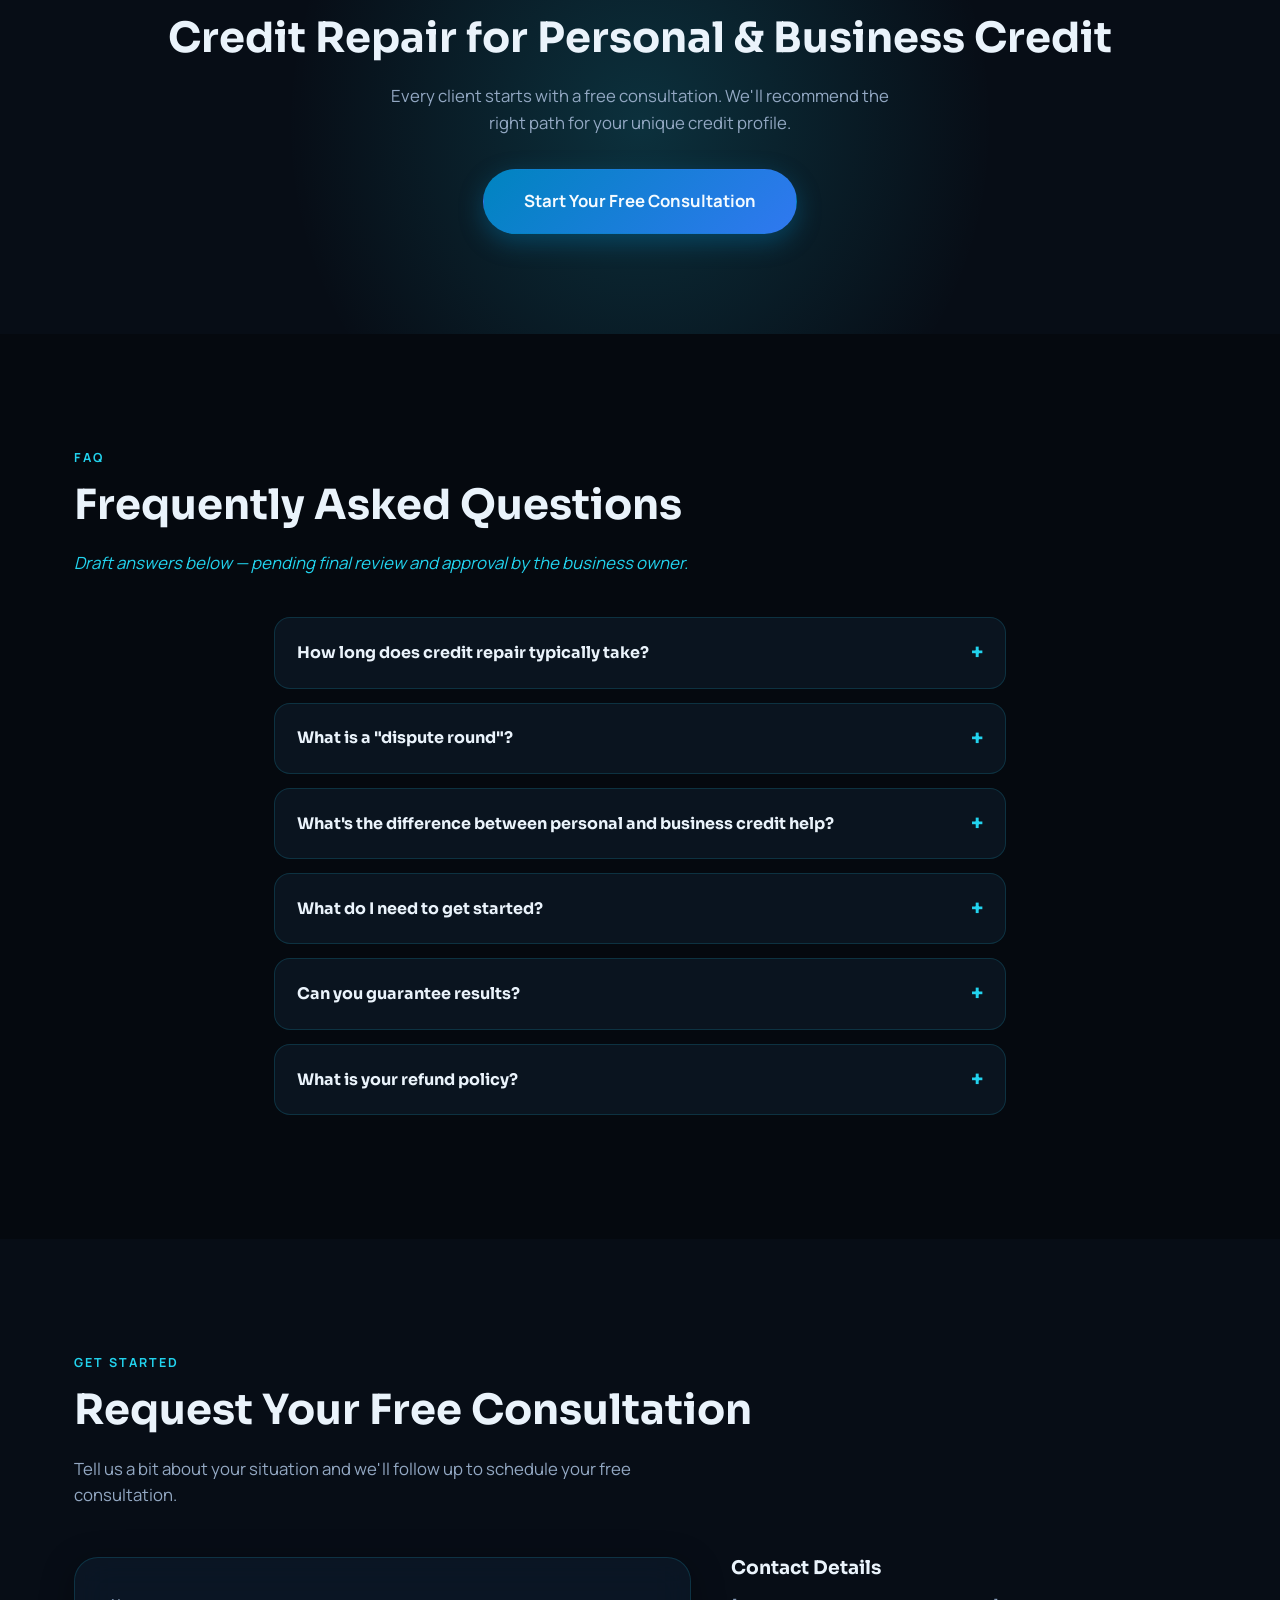
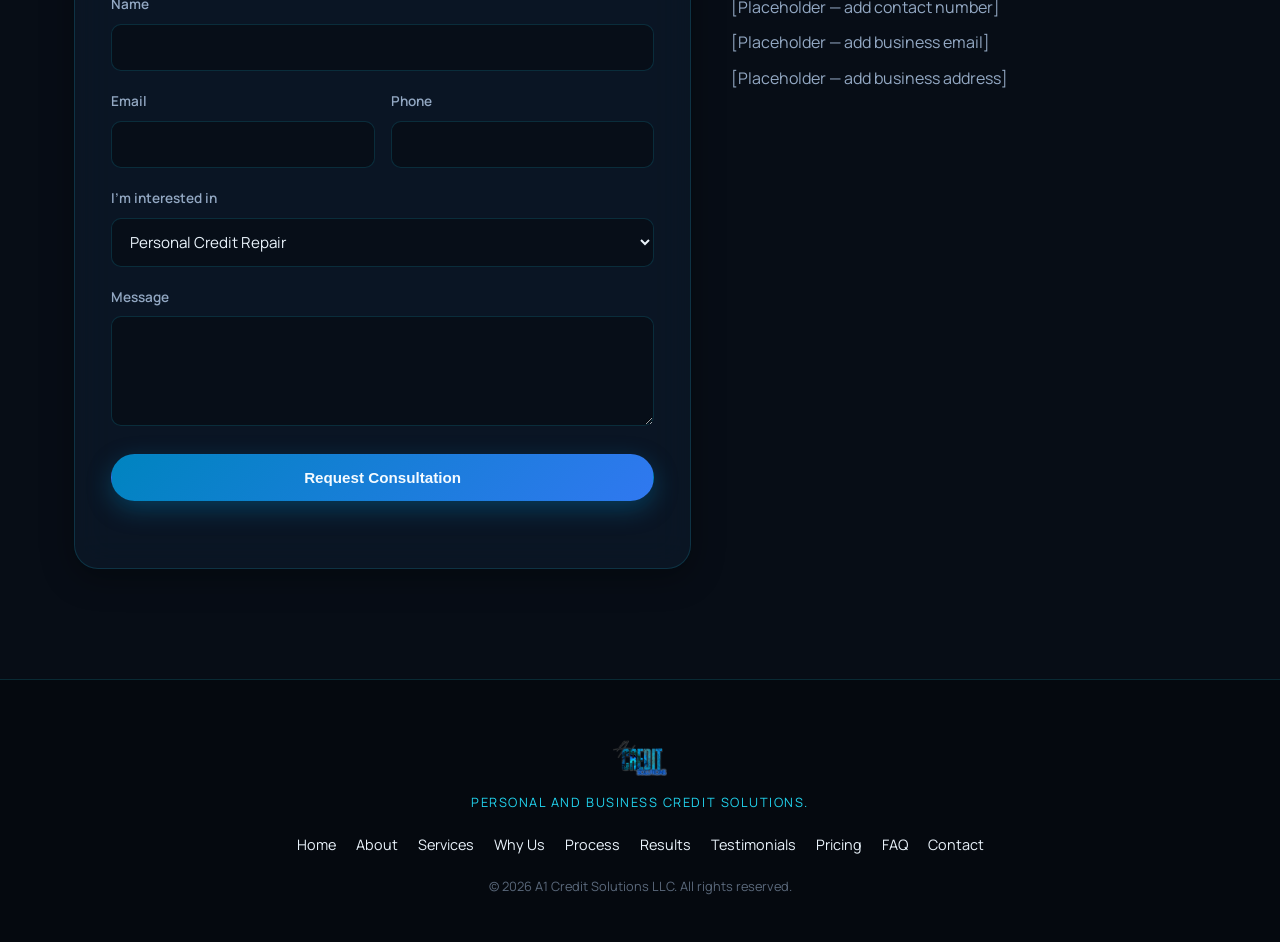
==== commit e77ce820: "Cut ghl.html from 22.8MB to 4.2MB to fix it not loading in GHL/on the domain Root cause of the "take" ====
--- a/index.html
+++ b/index.html
@@ -9,7 +9,7 @@
 <link rel="preconnect" href="https://fonts.gstatic.com" crossorigin>
 <link href="https://fonts.googleapis.com/css2?family=Manrope:wght@400;500;600;700;800&family=Sora:wght@600;700;800&display=swap" rel="stylesheet">
 <link rel="stylesheet" href="css/style.css">
-<link rel="icon" href="assets/logo.png">
+<link rel="icon" href="assets/logo.webp">
 </head>
 <body>
 
@@ -21,7 +21,7 @@
 <header class="site-header" id="site-header">
   <nav class="nav glass" aria-label="Primary">
     <a href="#top" class="brand" aria-label="A1 Credit Solutions home">
-      <img src="assets/logo.png" alt="A1 Credit Solutions logo" class="brand-logo">
+      <img src="assets/logo.webp" alt="A1 Credit Solutions logo" class="brand-logo">
     </a>
     <button class="nav-toggle" id="navToggle" aria-expanded="false" aria-controls="navLinks" aria-label="Toggle navigation menu">
       <span></span><span></span><span></span>
@@ -121,22 +121,22 @@
 
     <div class="card-grid container">
       <article class="service-card glass reveal">
-        <img src="assets/icons/icon-personal.png" alt="" class="service-icon" width="64" height="64">
+        <img src="assets/icons/icon-personal.webp" alt="" class="service-icon" width="64" height="64">
         <h3>Personal Credit Repair</h3>
         <p>Guidance built around your individual credit profile and goals — helping you understand your options every step of the way.</p>
       </article>
       <article class="service-card glass reveal">
-        <img src="assets/icons/icon-business.png" alt="" class="service-icon" width="64" height="64">
+        <img src="assets/icons/icon-business.webp" alt="" class="service-icon" width="64" height="64">
         <h3>Business Credit Building</h3>
         <p>Support establishing and building strong business credit, separate from your personal profile, to help position your company for growth.</p>
       </article>
       <article class="service-card glass reveal">
-        <img src="assets/icons/icon-packages.png" alt="" class="service-icon" width="64" height="64">
+        <img src="assets/icons/icon-packages.webp" alt="" class="service-icon" width="64" height="64">
         <h3>Tiered Dispute-Round Packages</h3>
         <p>Five package tiers scaled by number of dispute rounds, so you can choose a level of support that matches your situation. <a href="#pricing">See pricing &rarr;</a></p>
       </article>
       <article class="service-card glass reveal">
-        <img src="assets/icons/icon-guides.png" alt="" class="service-icon" width="64" height="64">
+        <img src="assets/icons/icon-guides.webp" alt="" class="service-icon" width="64" height="64">
         <h3>Self-Paced Digital Guides</h3>
         <p>Standalone ebooks covering DIY credit repair, business credit fundamentals, and inquiry removal — for clients who want to start on their own. <a href="#digital-products">See guides &rarr;</a></p>
       </article>
@@ -947,7 +947,7 @@
 <!-- ===== FOOTER ===== -->
 <footer class="site-footer">
   <div class="container footer-inner">
-    <img src="assets/logo.png" alt="A1 Credit Solutions logo" class="footer-logo">
+    <img src="assets/logo.webp" alt="A1 Credit Solutions logo" class="footer-logo">
     <p class="footer-tagline">Personal and business credit solutions.</p>
     <ul class="footer-links">
       <li><a href="#top">Home</a></li>
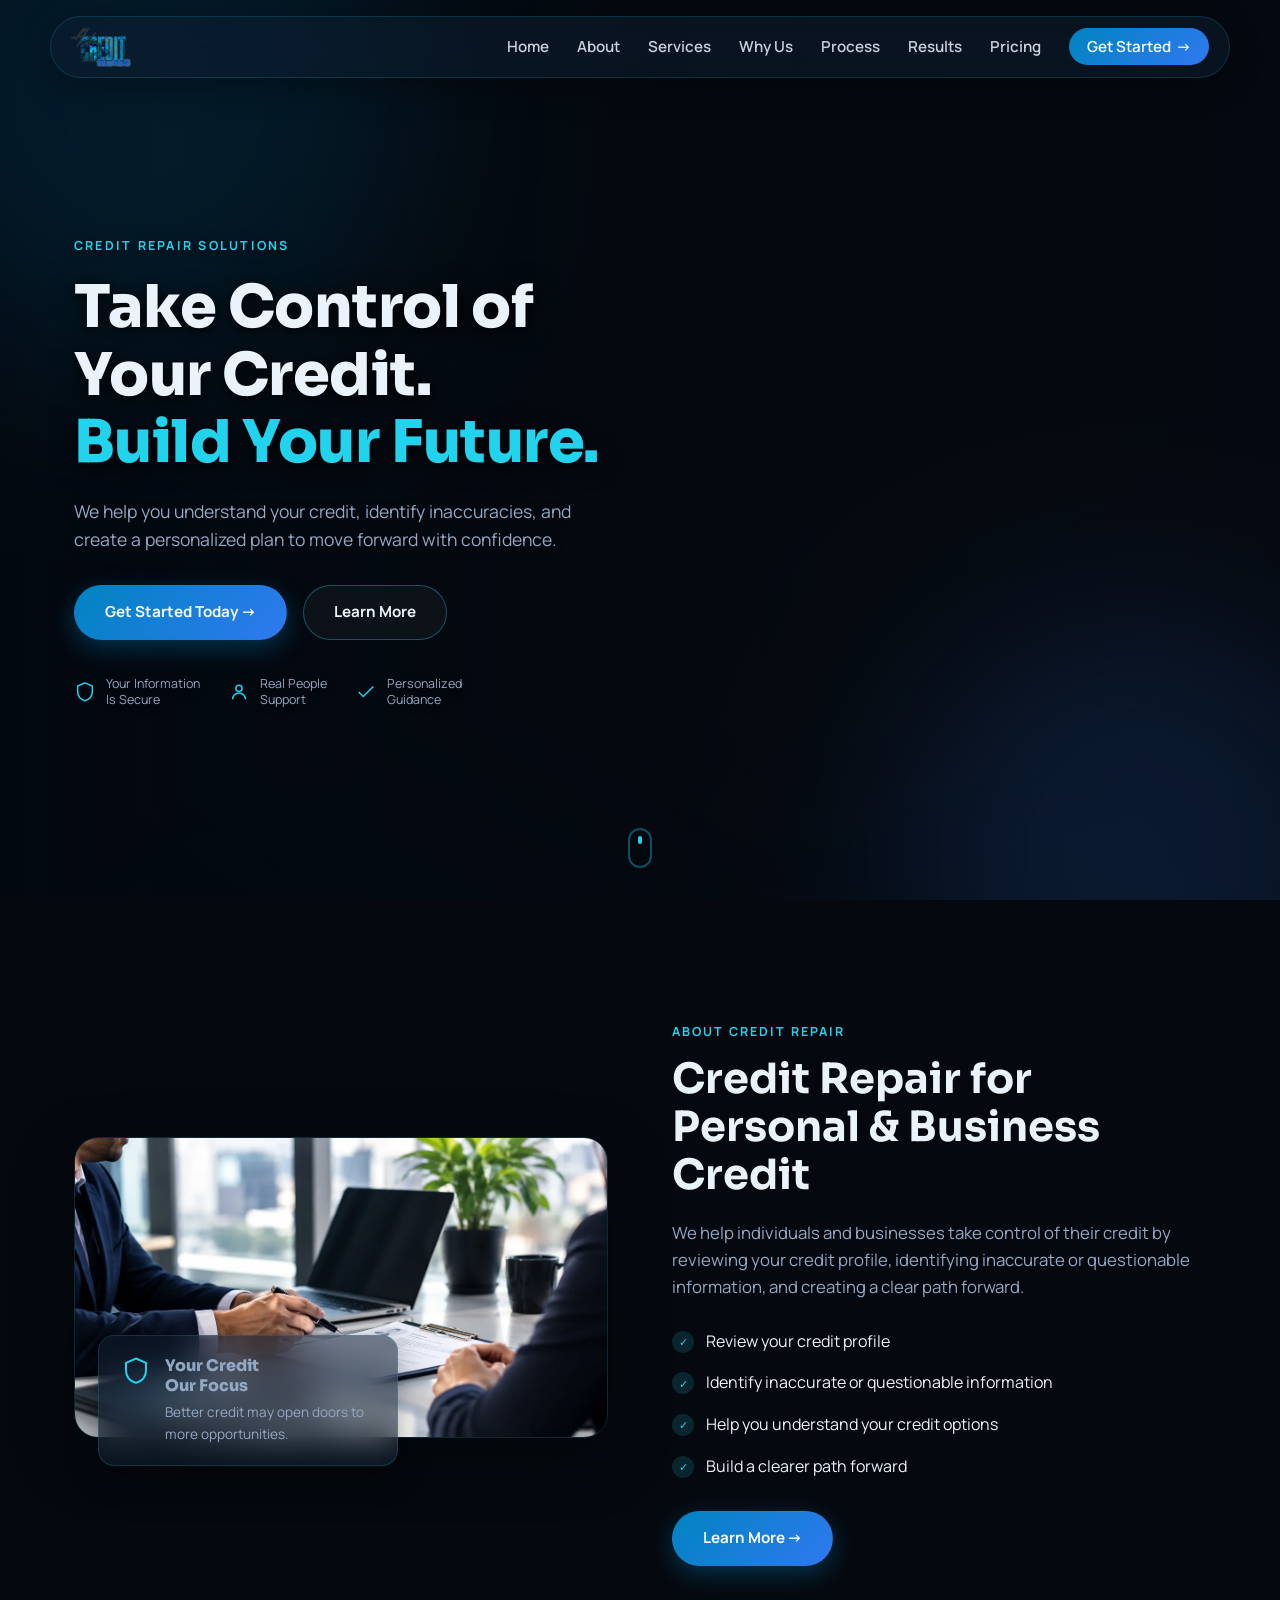
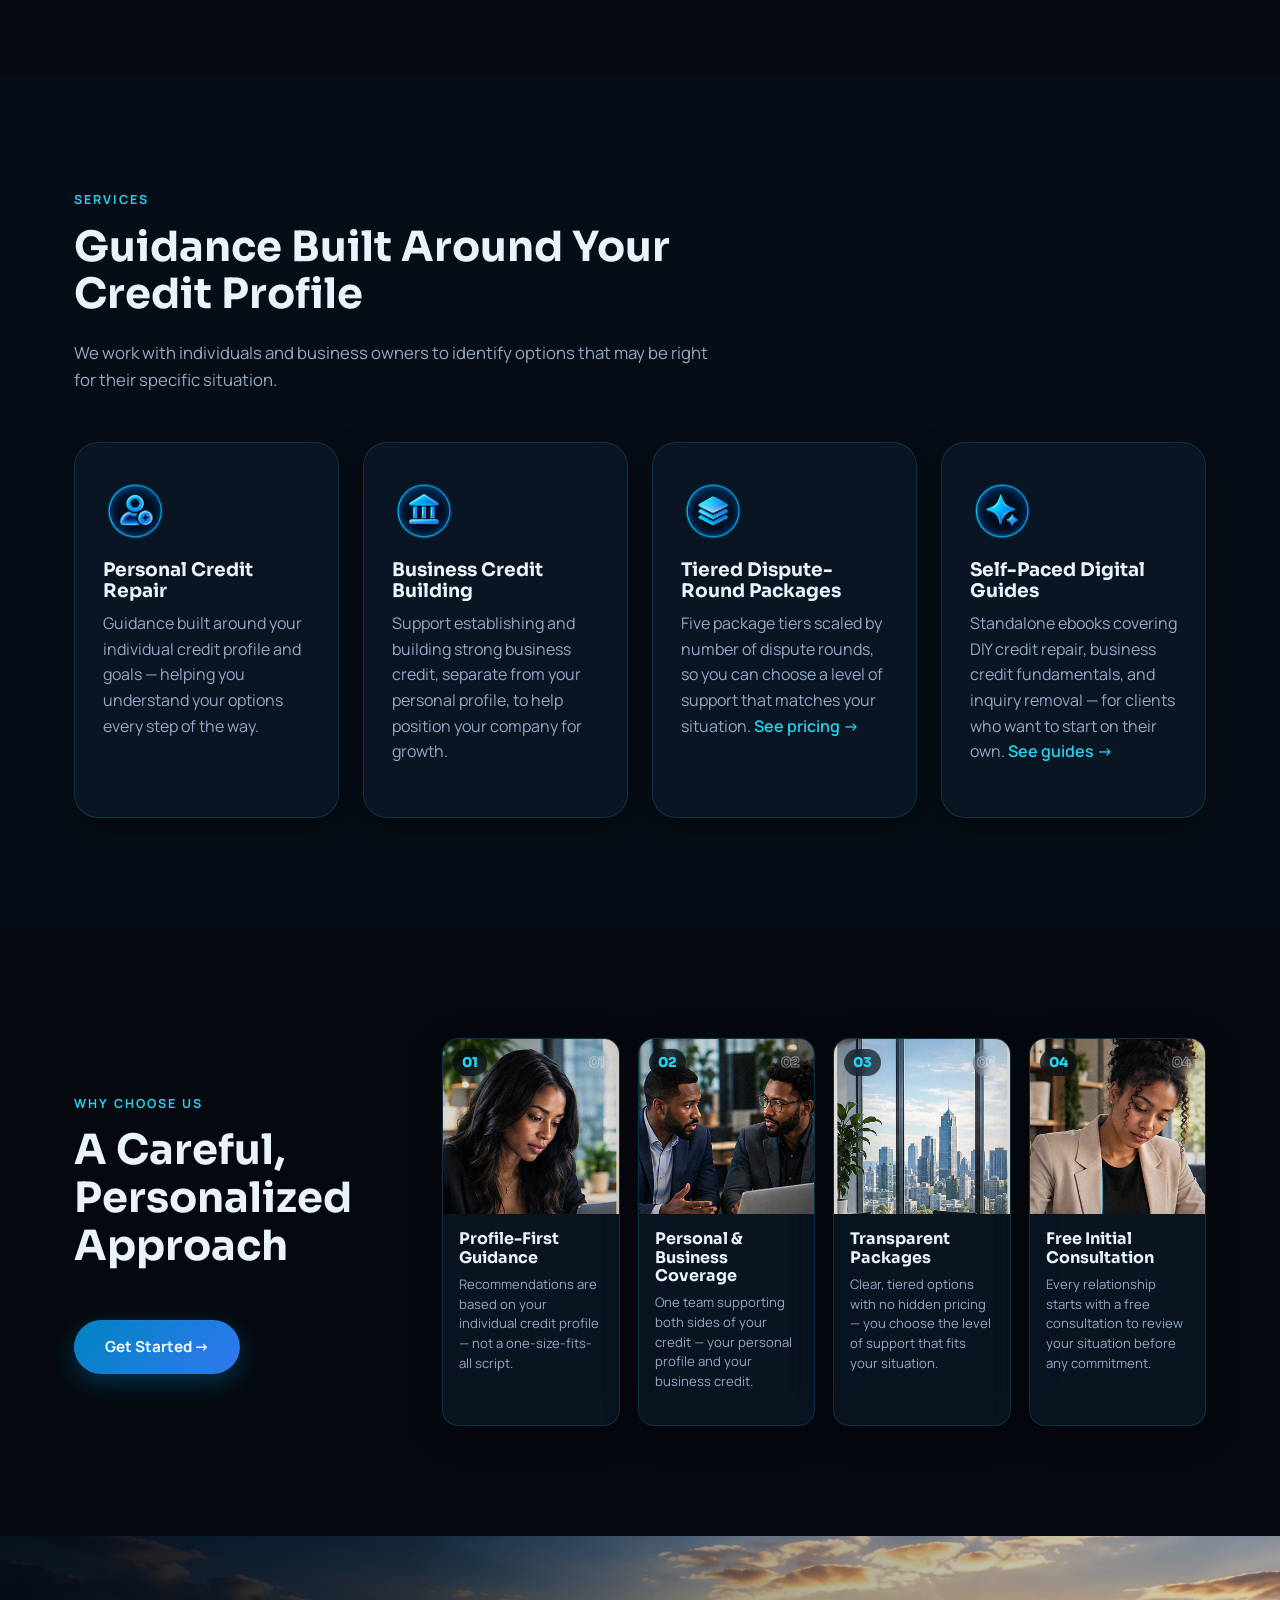
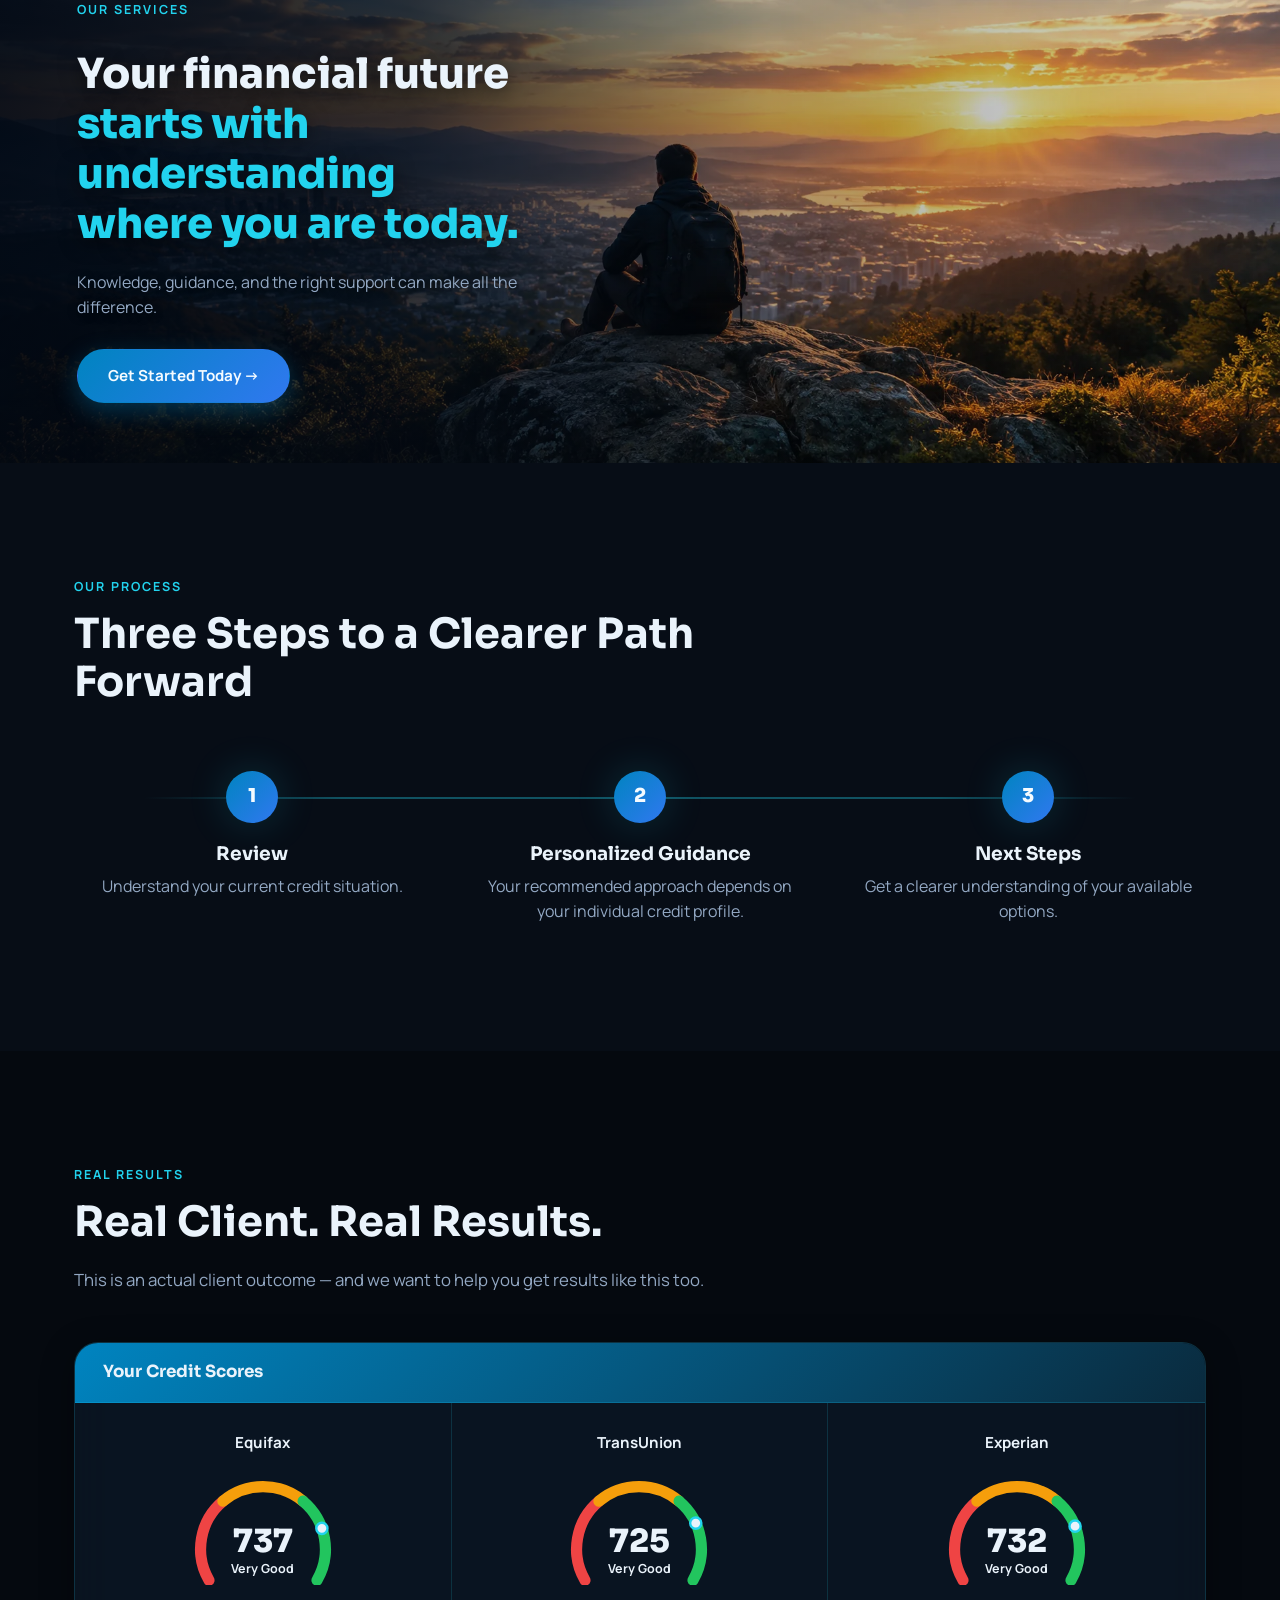
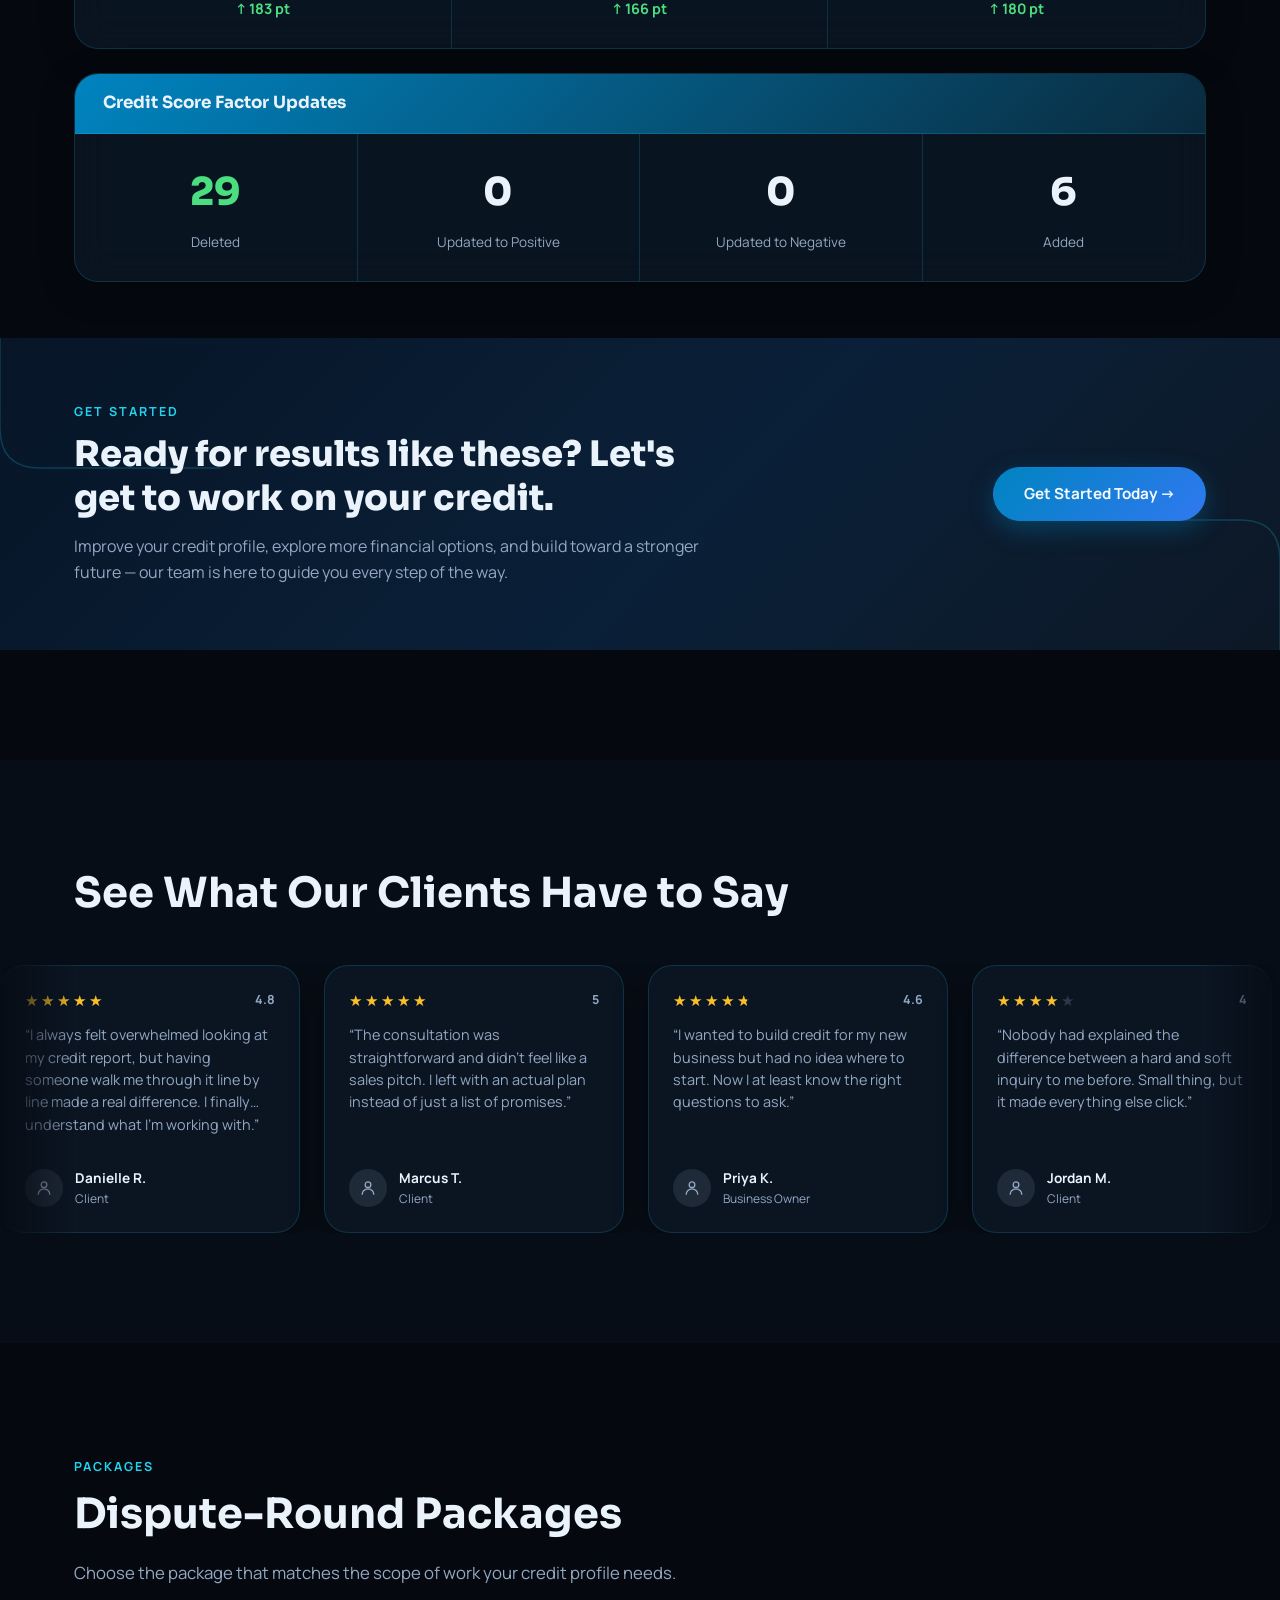
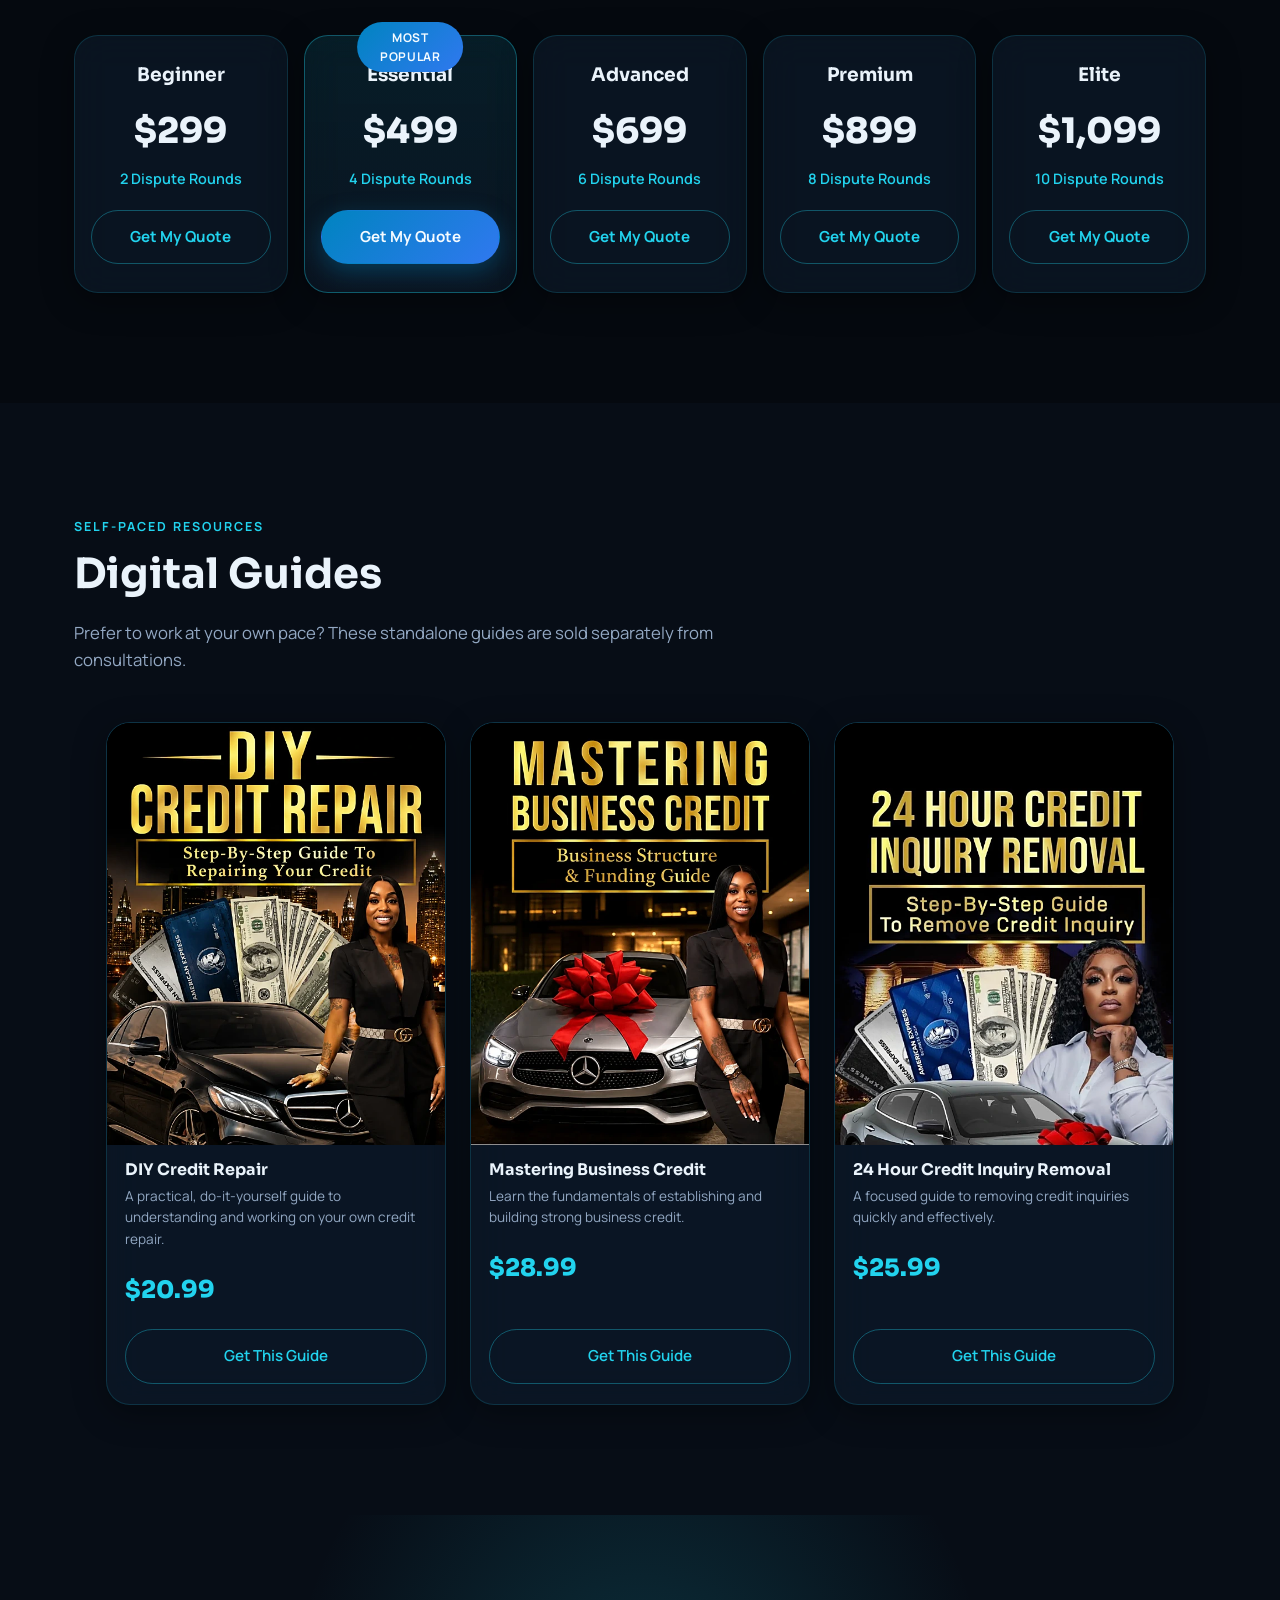
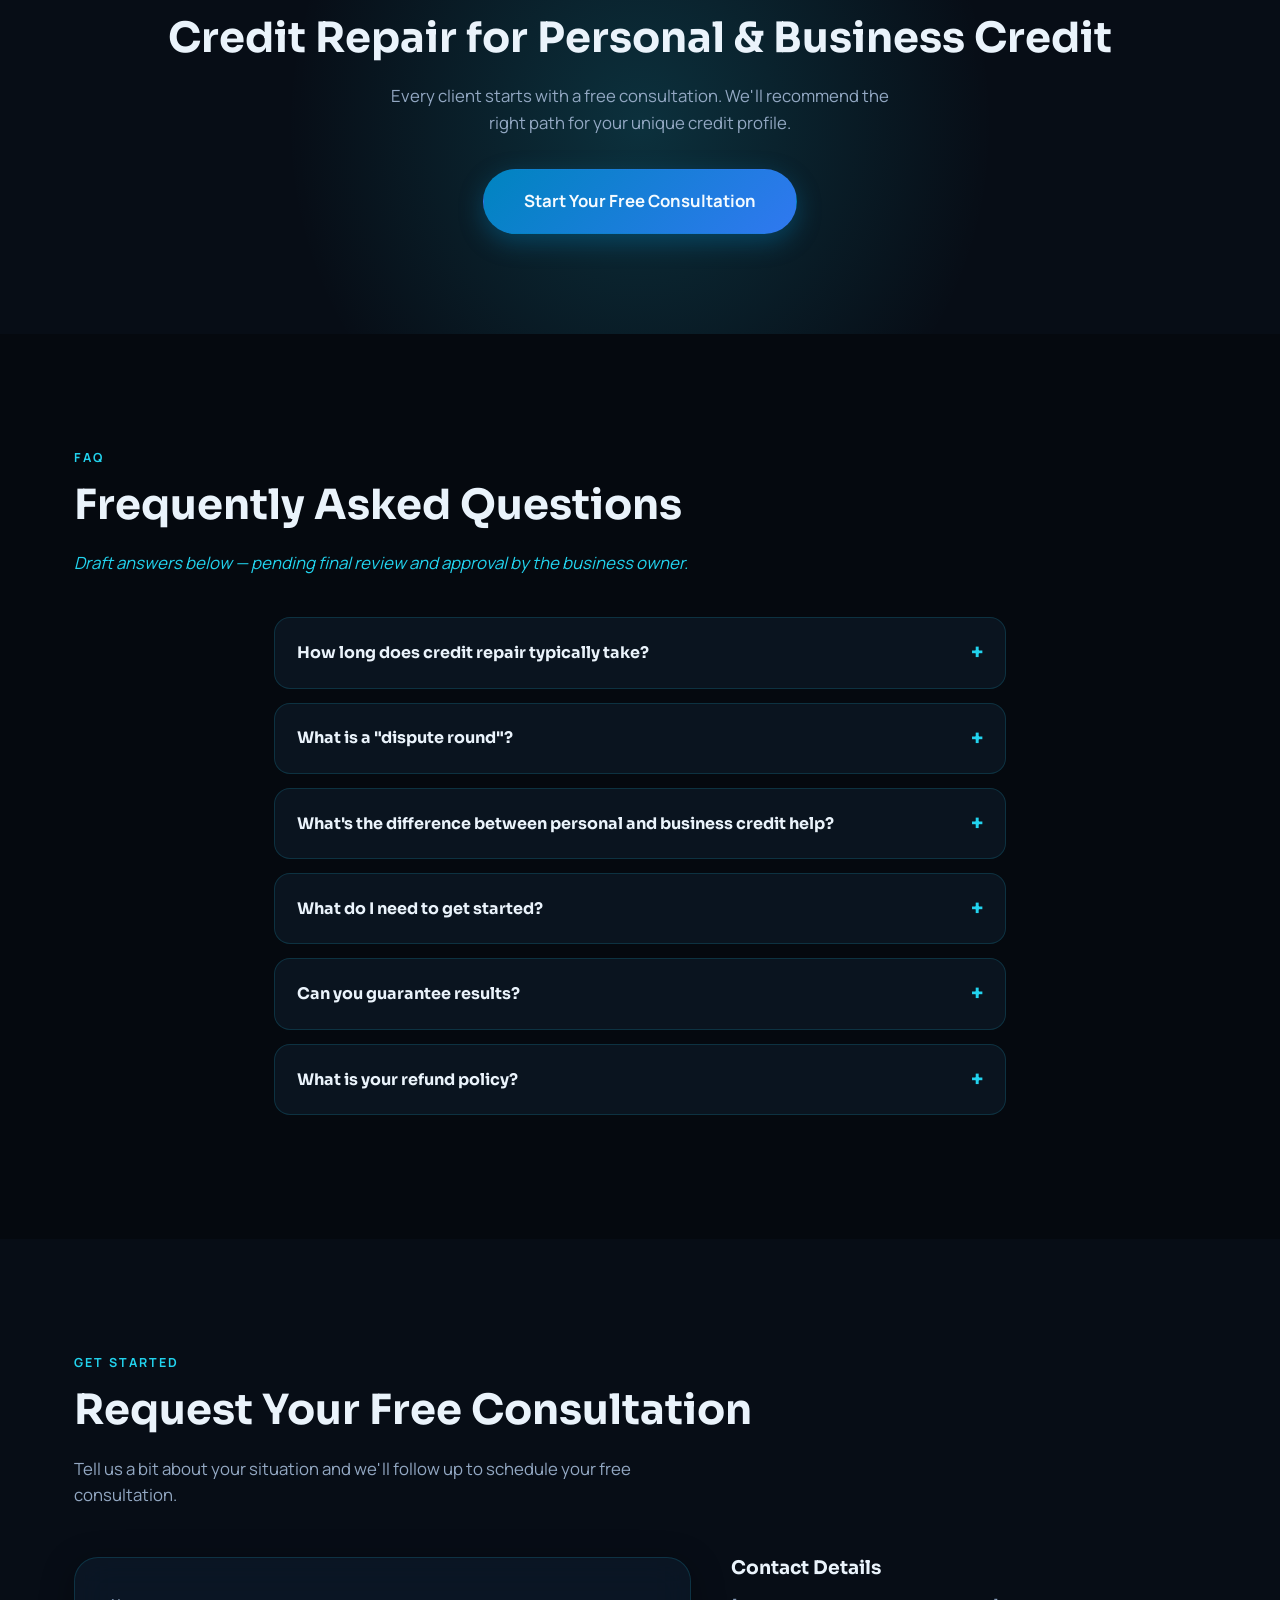
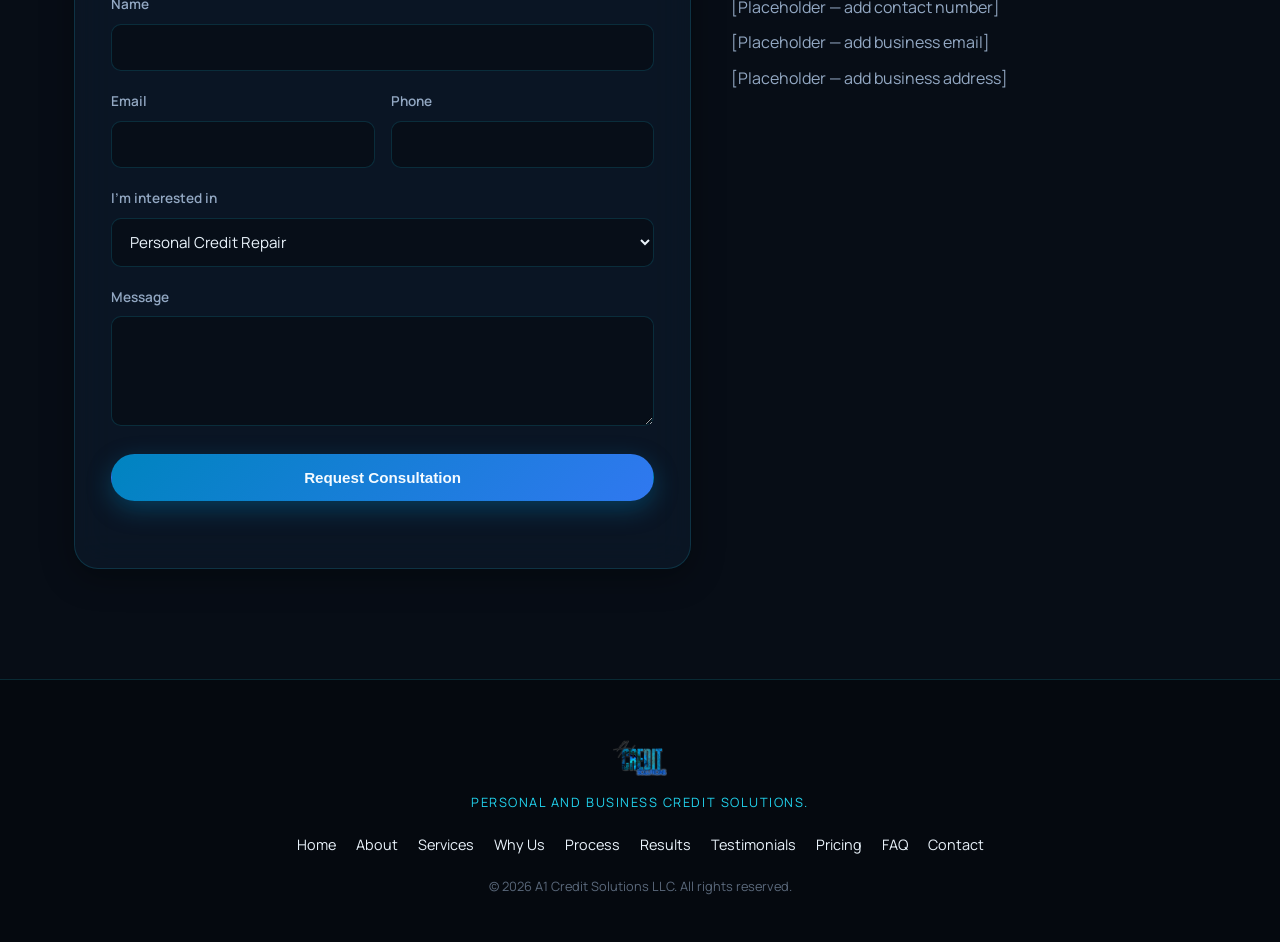
==== commit 0f332450: "Rename contact form field "interest" to "service_interest" Co-Authored-By: Claude Sonnet 5 <noreply@" ====
--- a/index.html
+++ b/index.html
@@ -916,8 +916,8 @@
           </div>
         </div>
         <div class="form-row">
-          <label for="interest">I'm interested in</label>
-          <select id="interest" name="interest">
+          <label for="service_interest">I'm interested in</label>
+          <select id="service_interest" name="service_interest">
             <option value="personal">Personal Credit Repair</option>
             <option value="business">Business Credit Building</option>
             <option value="both">Both Personal &amp; Business</option>
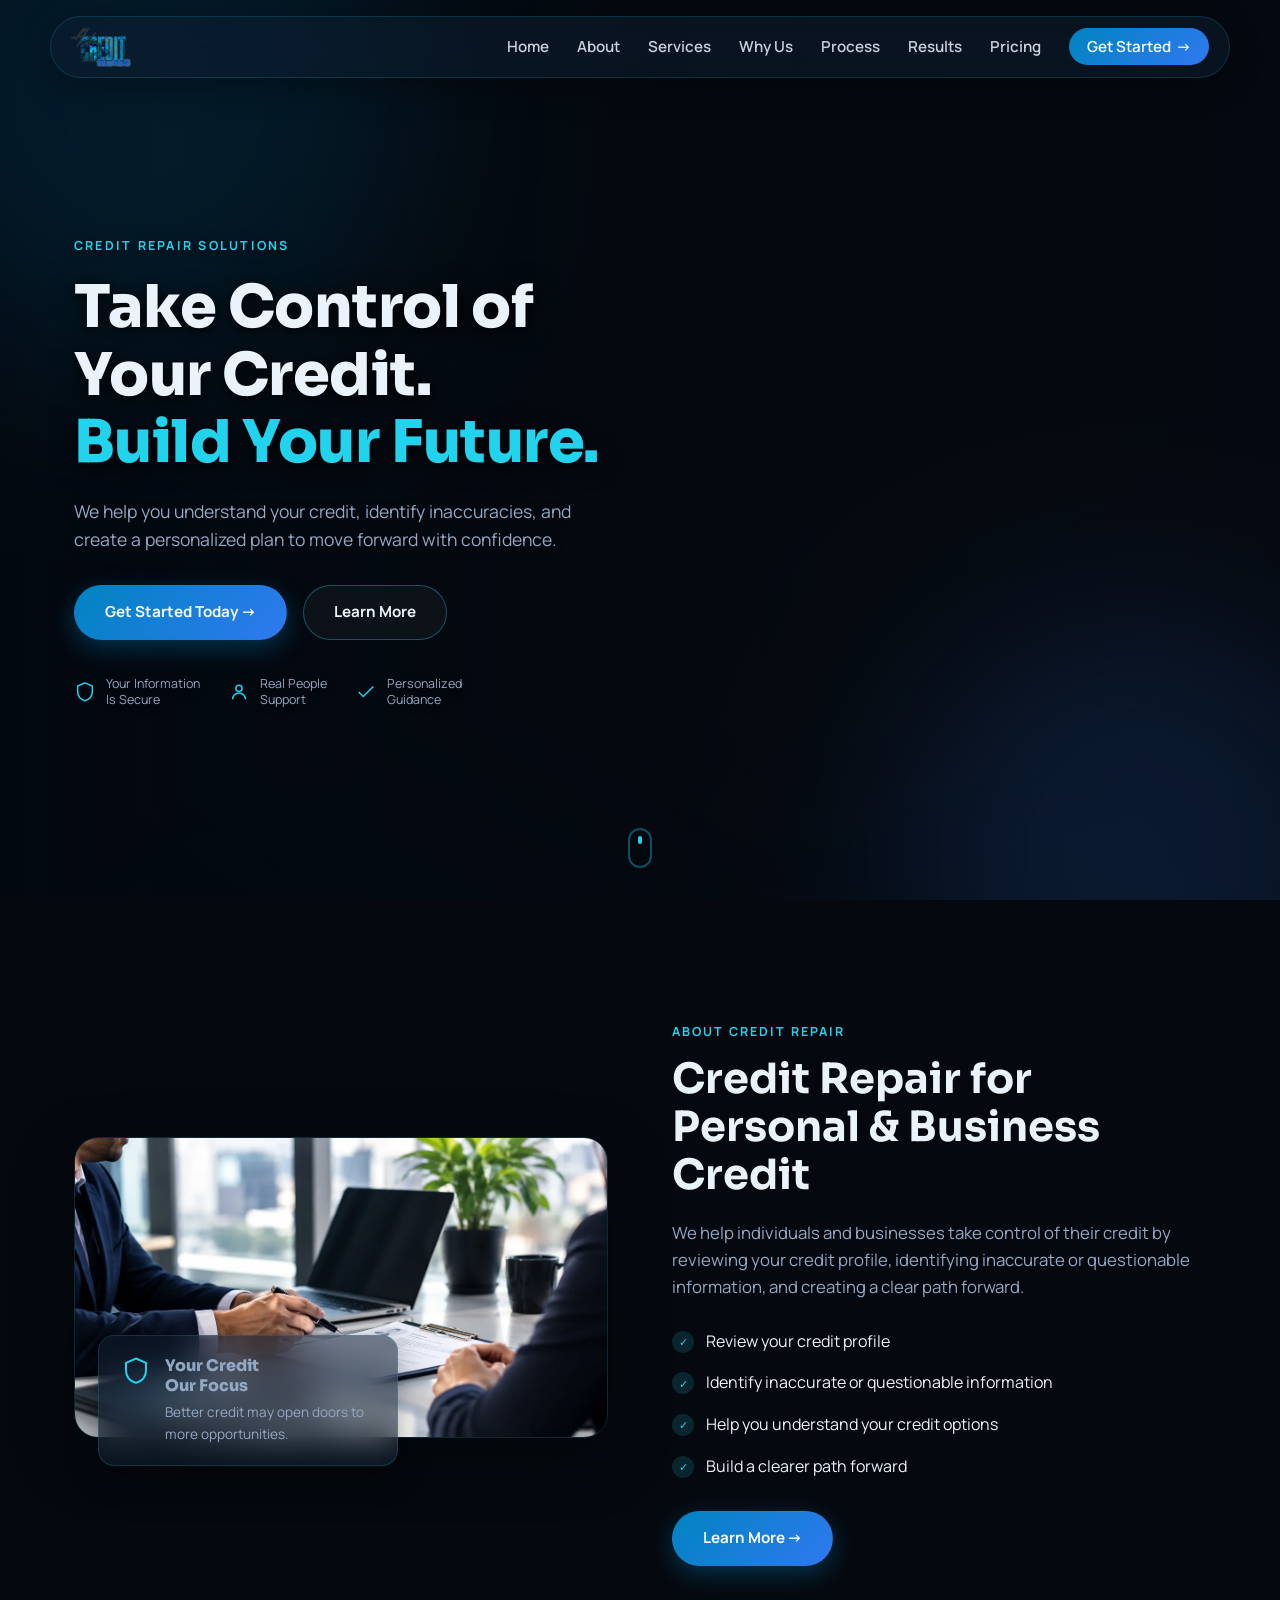
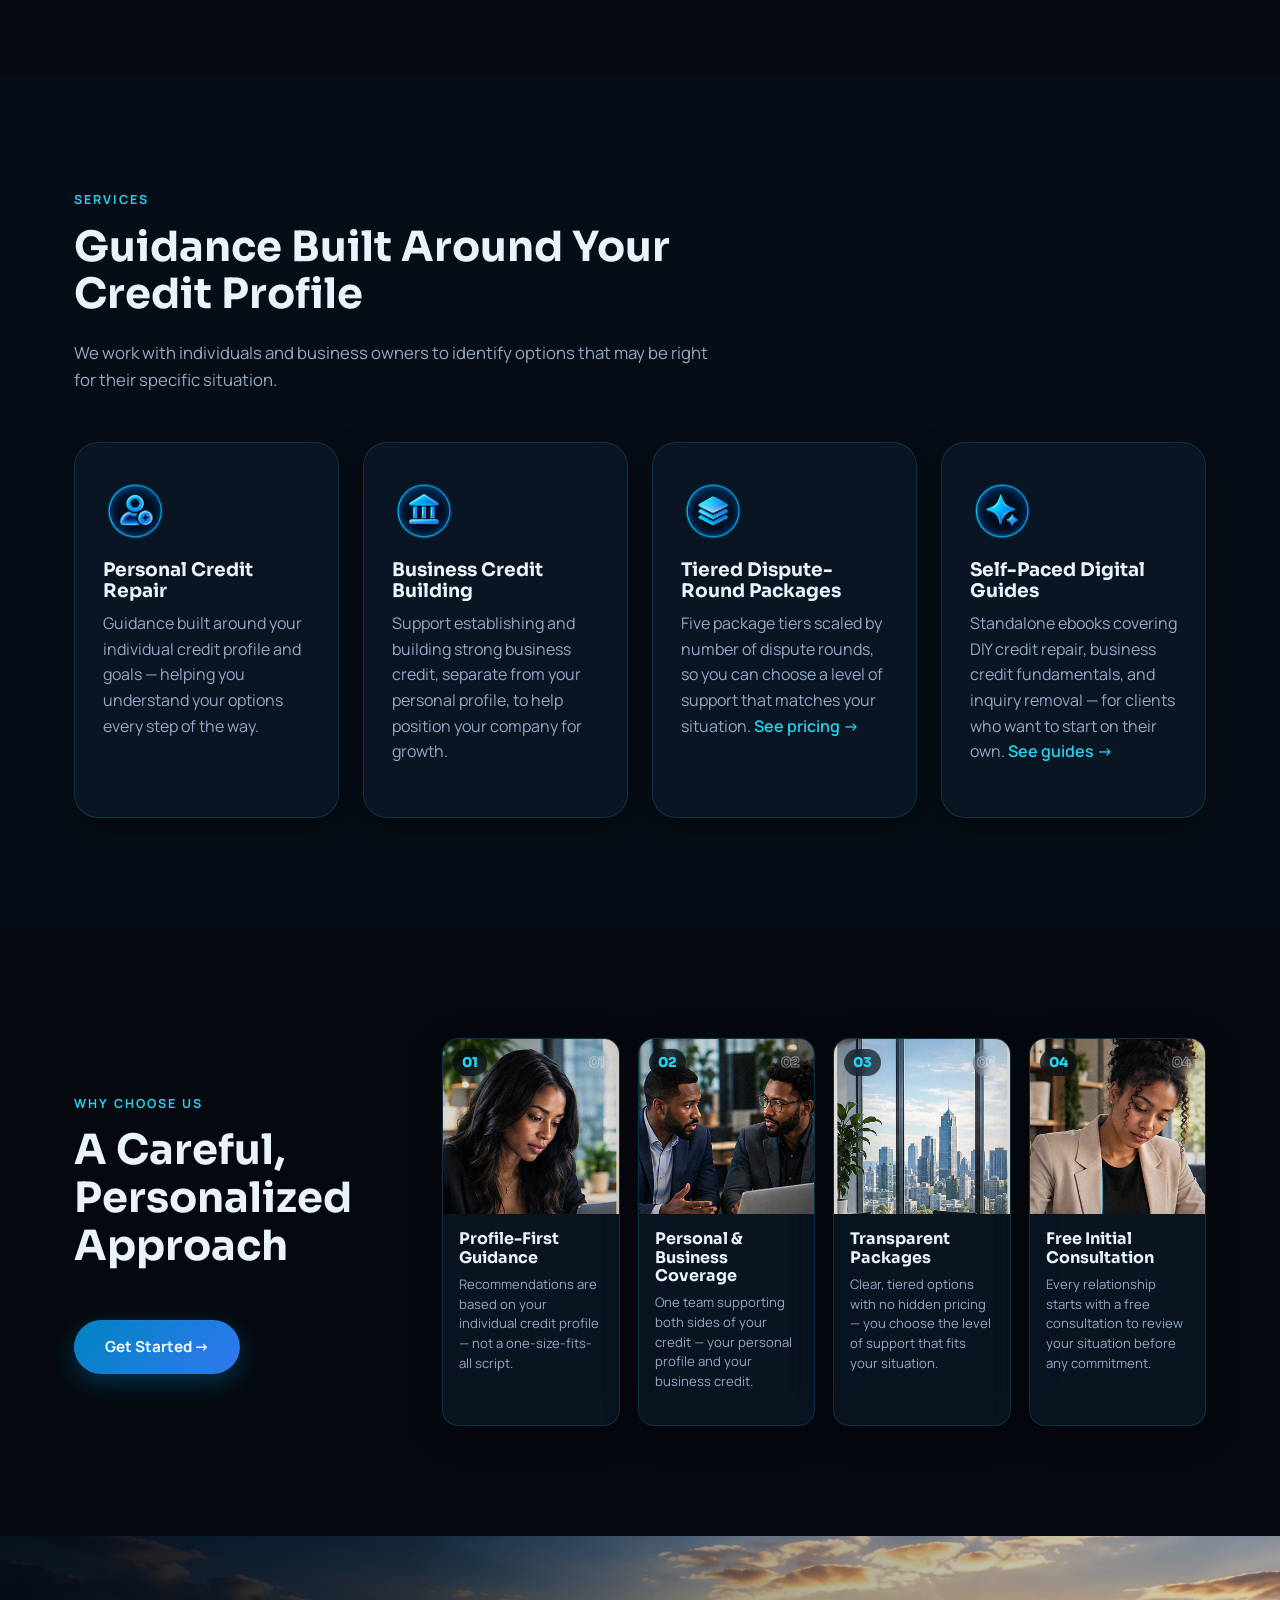
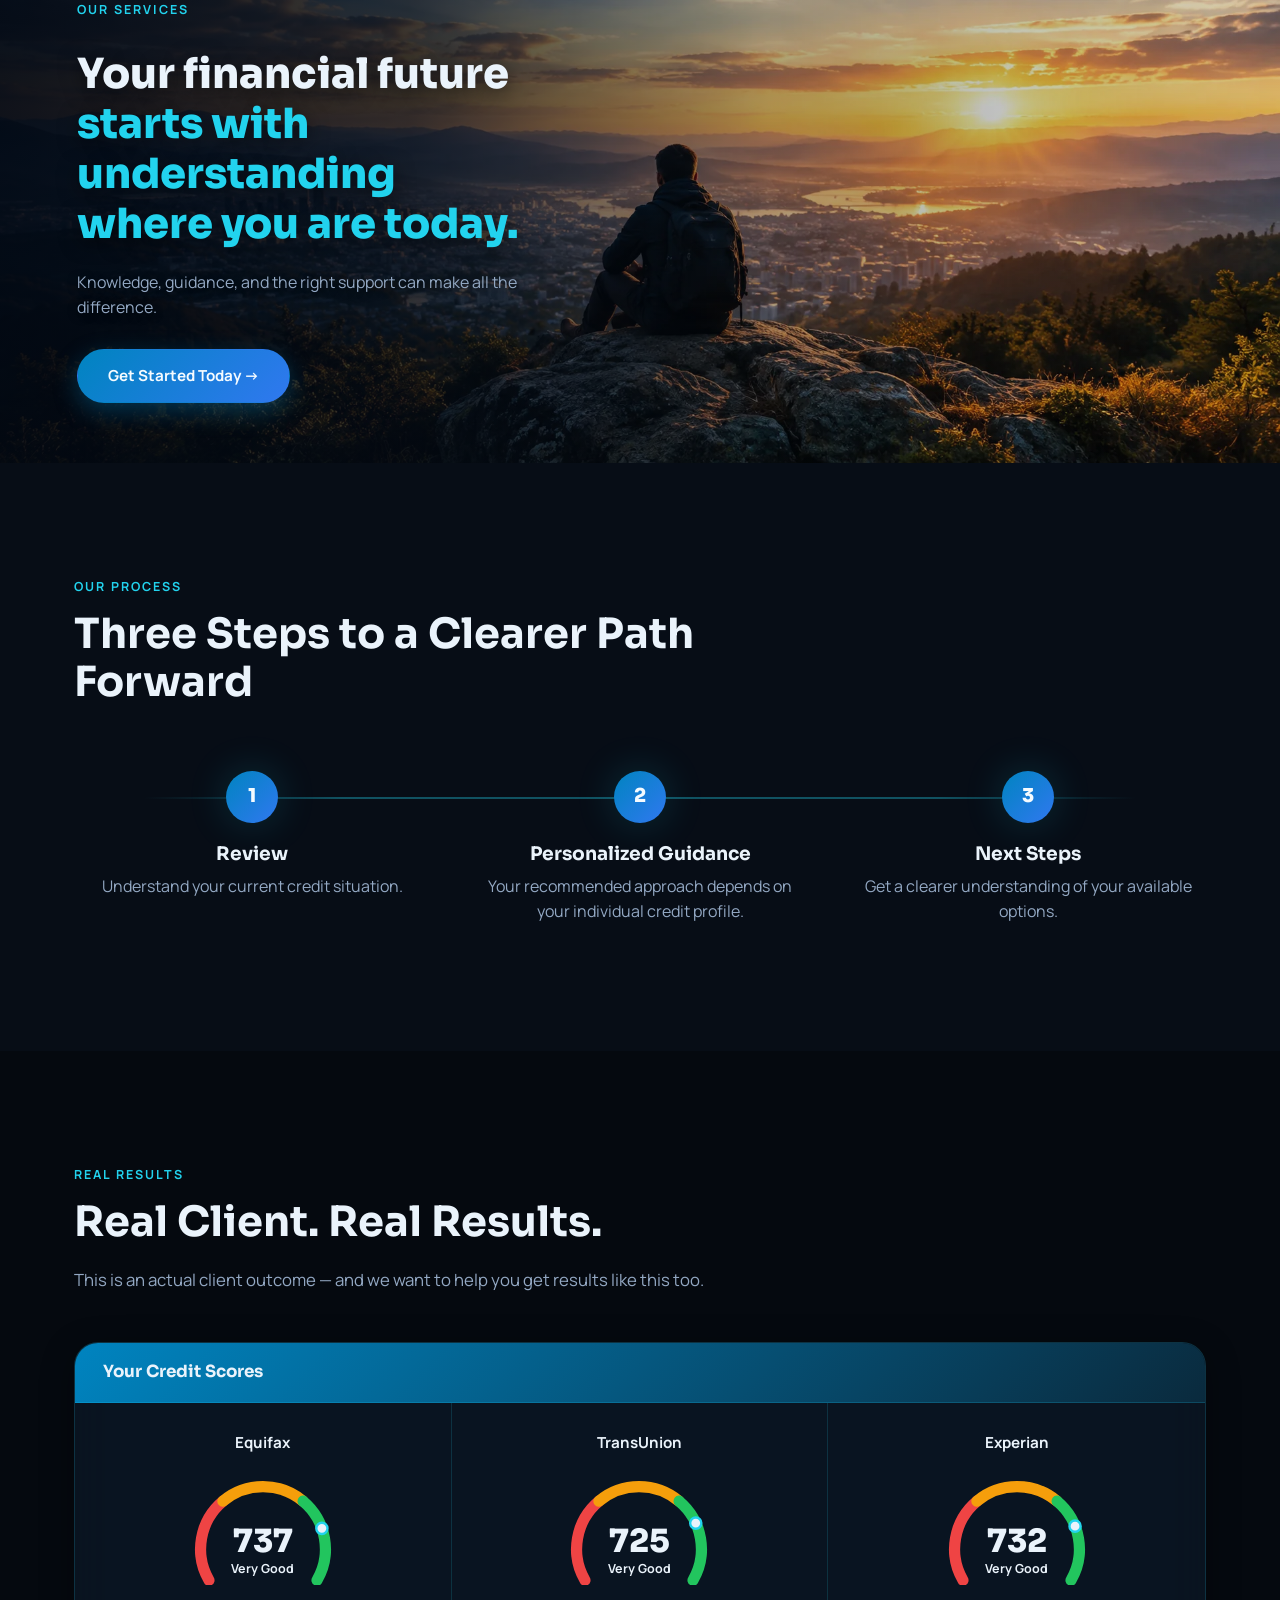
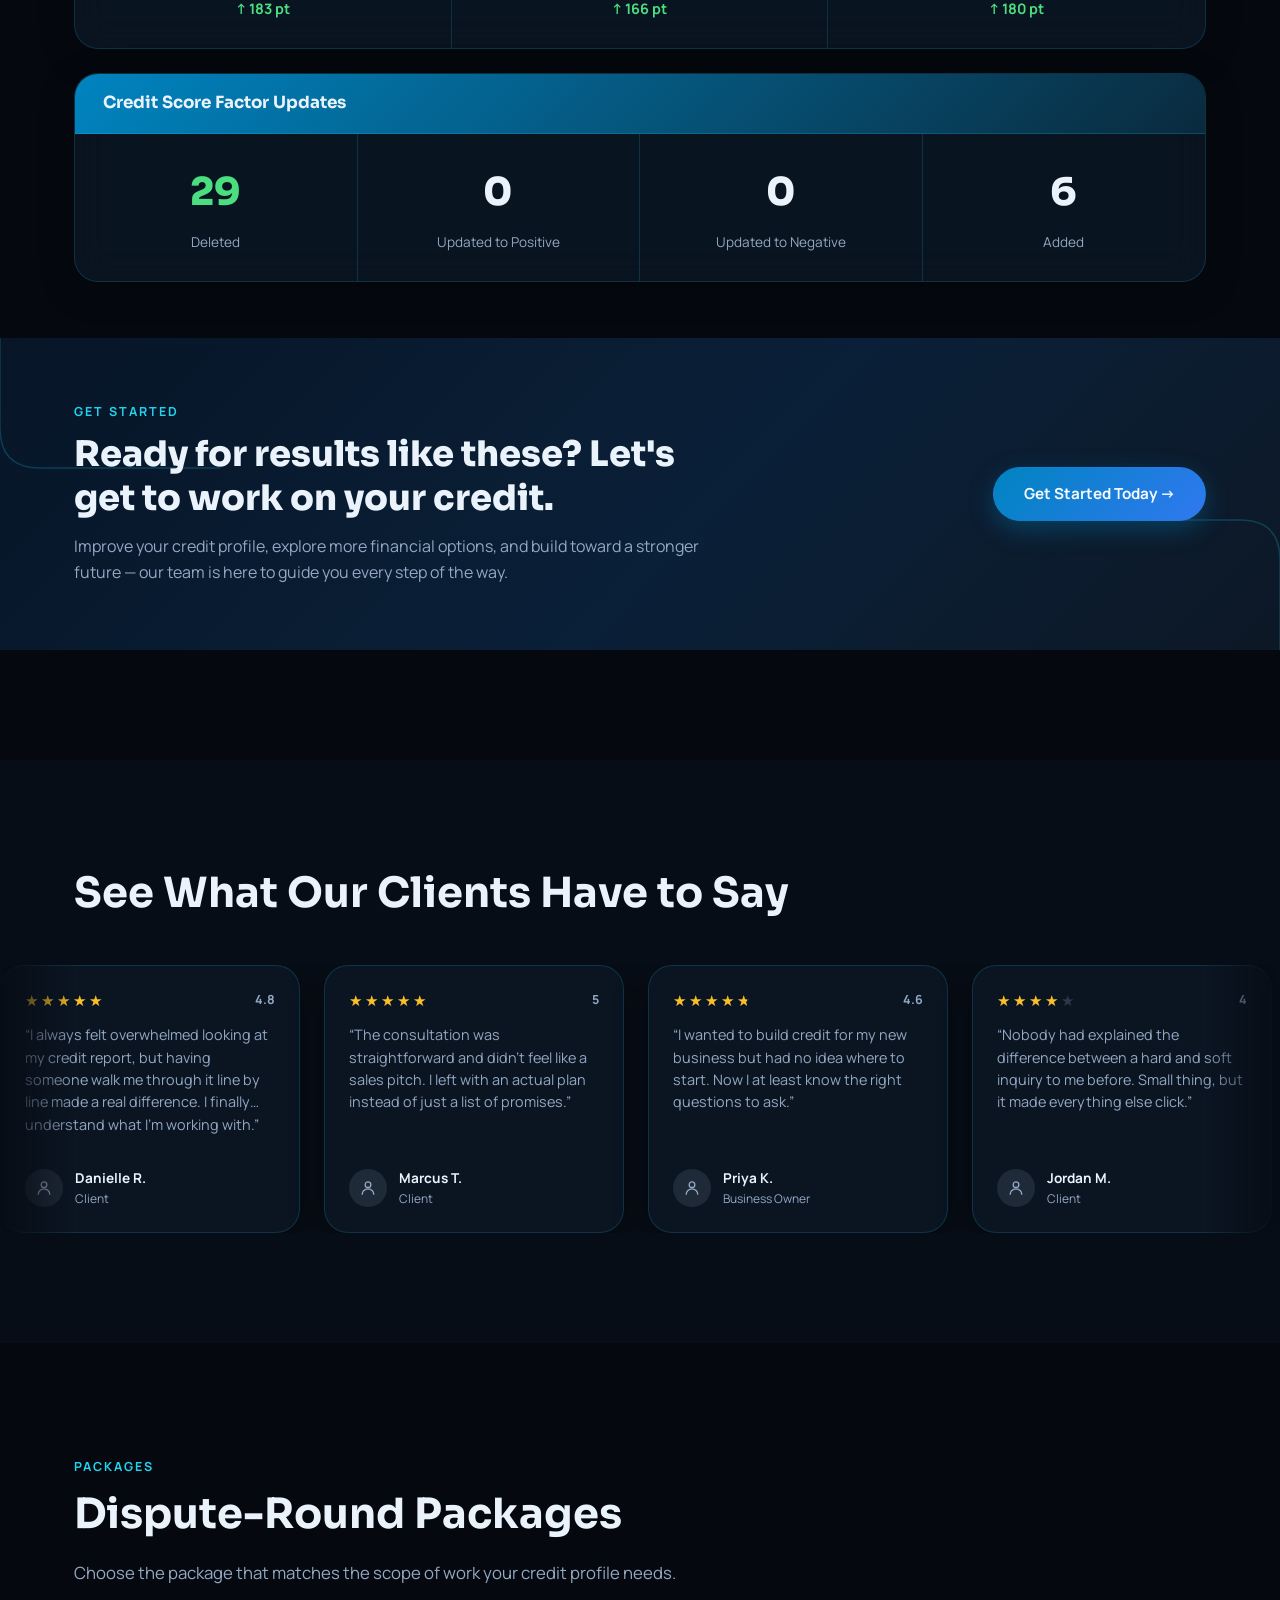
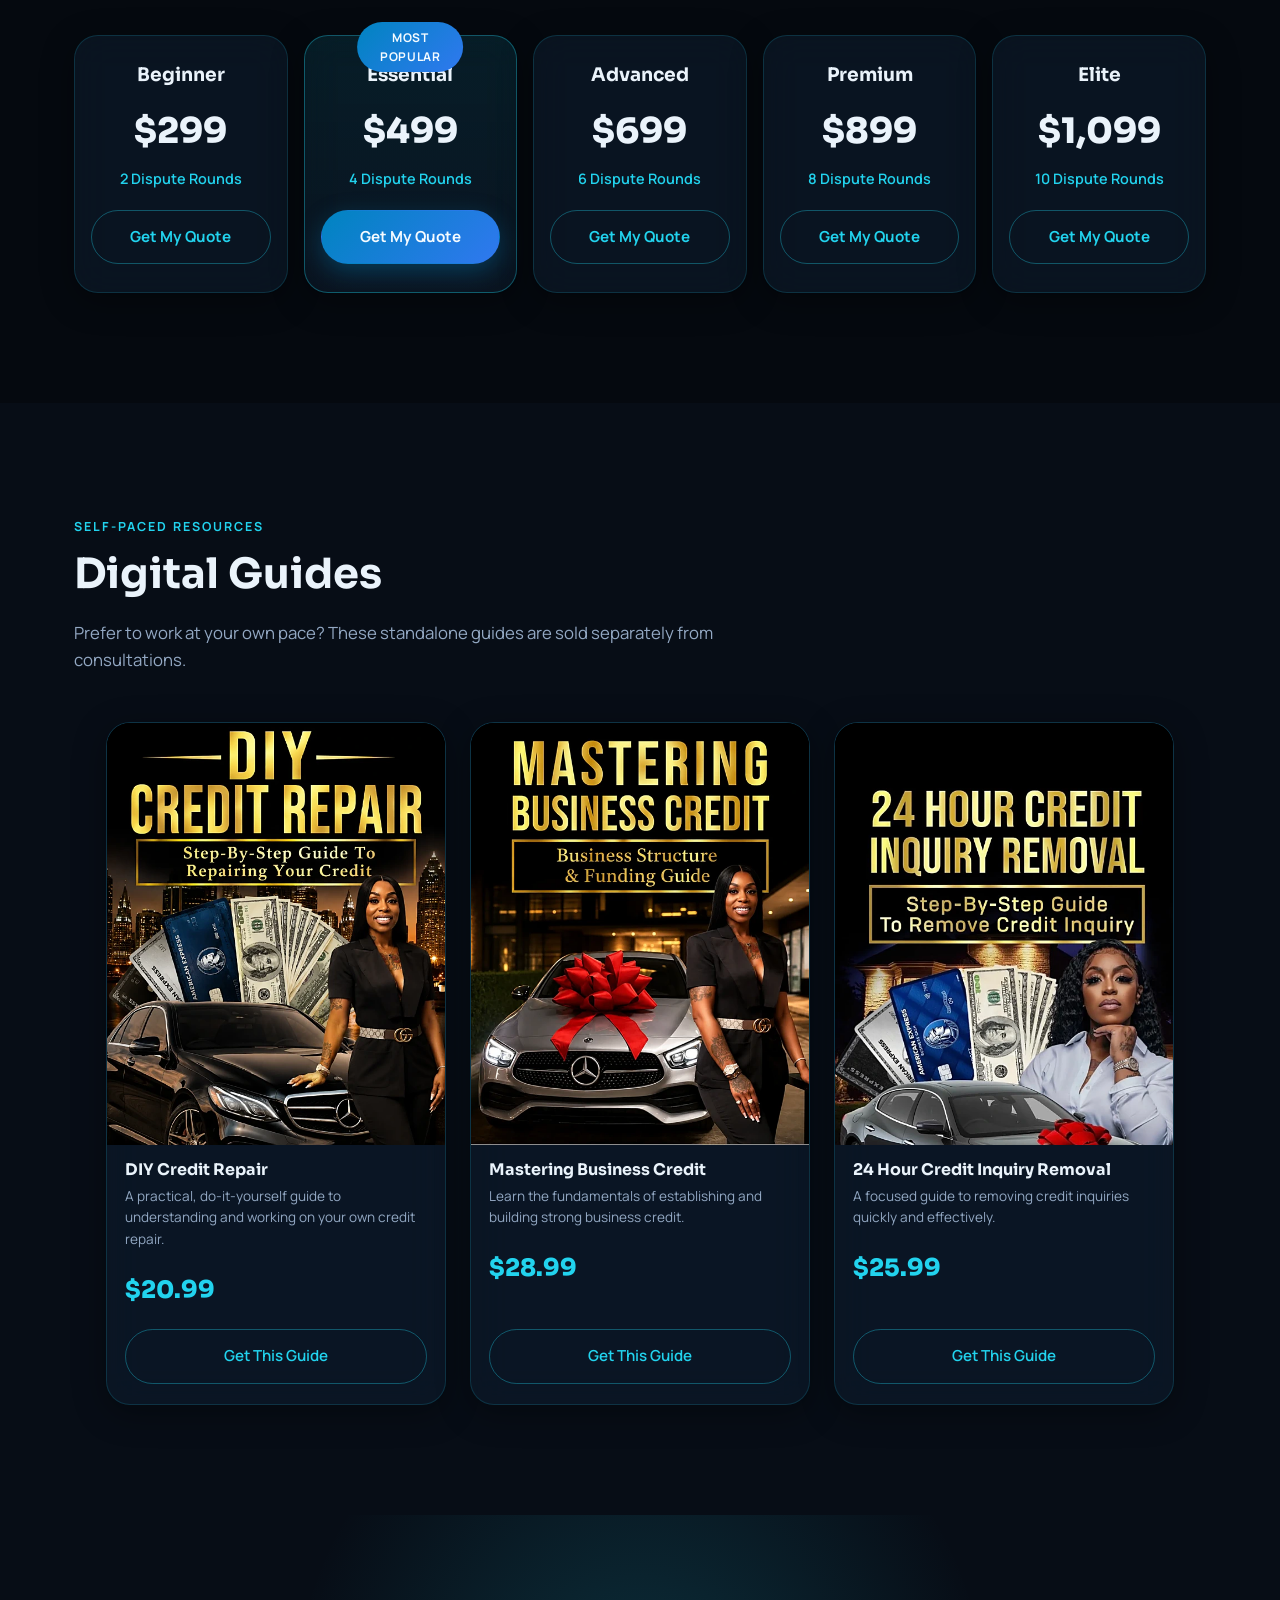
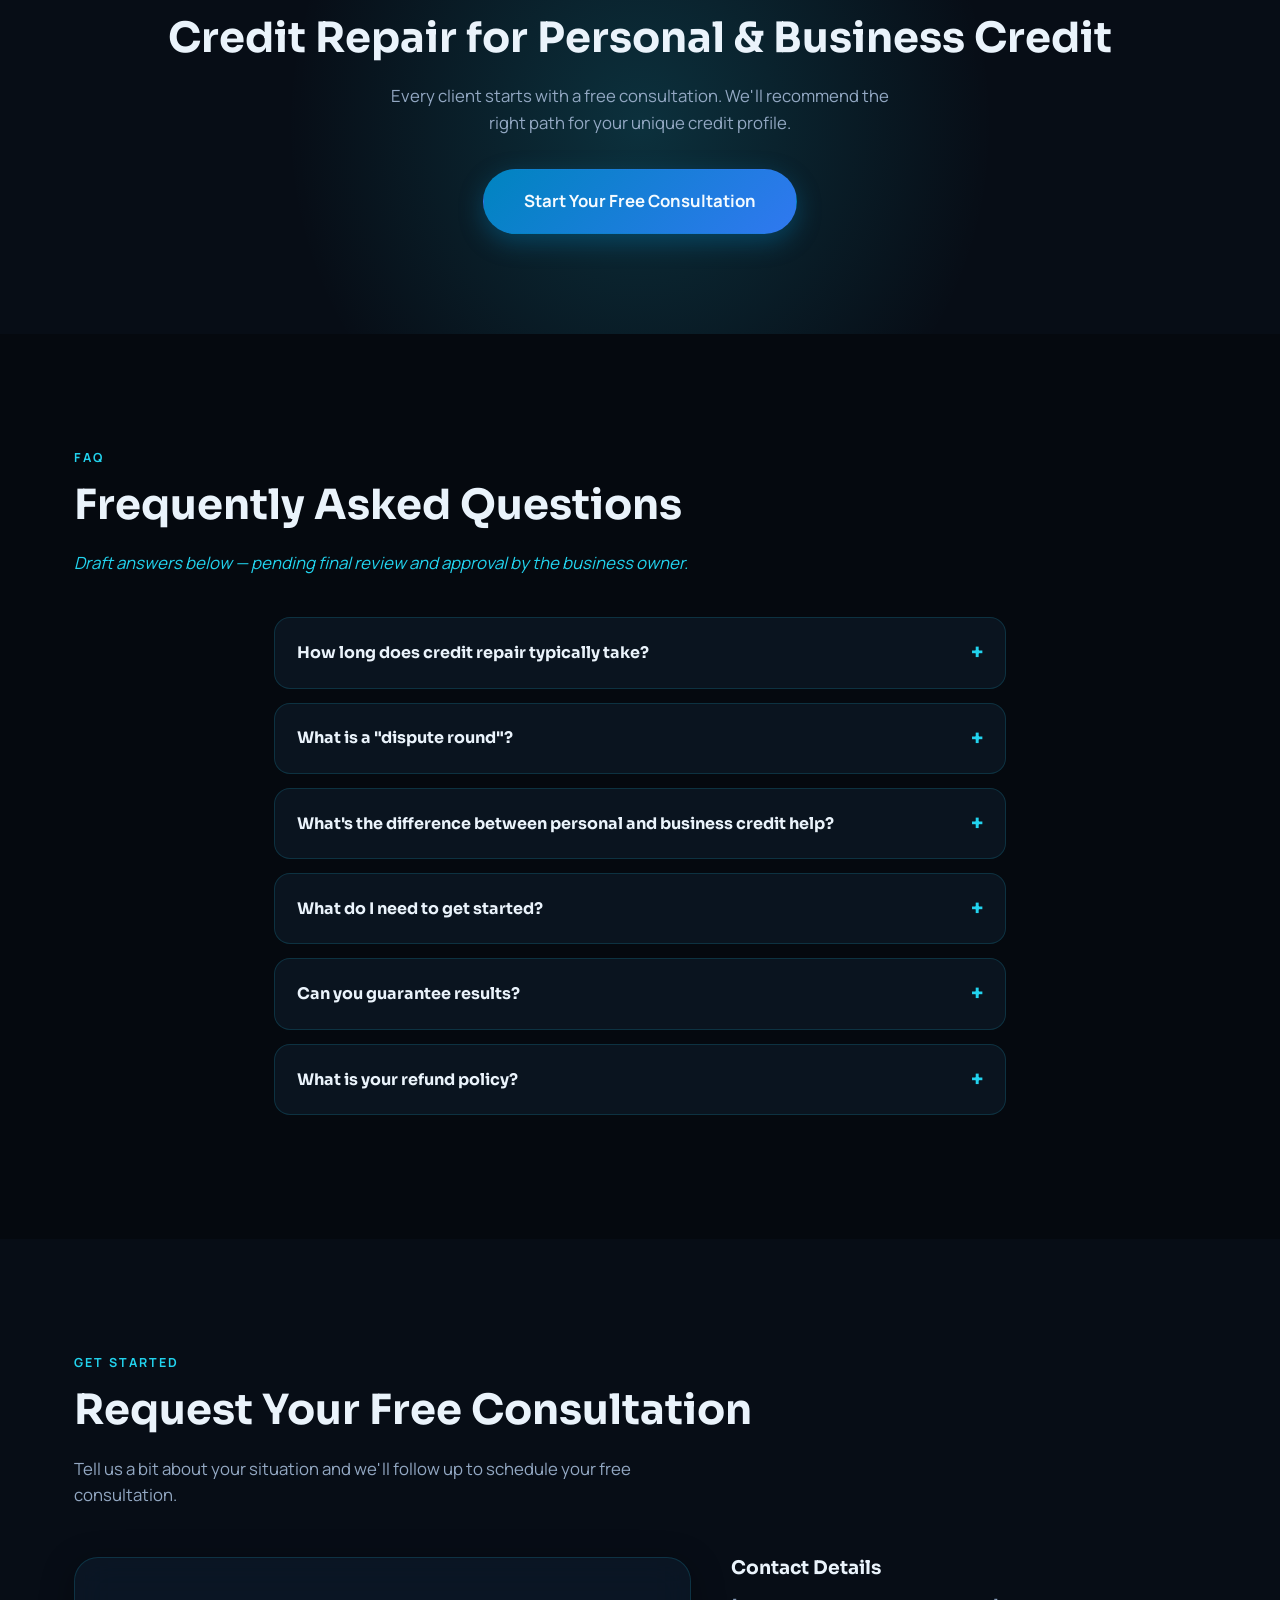
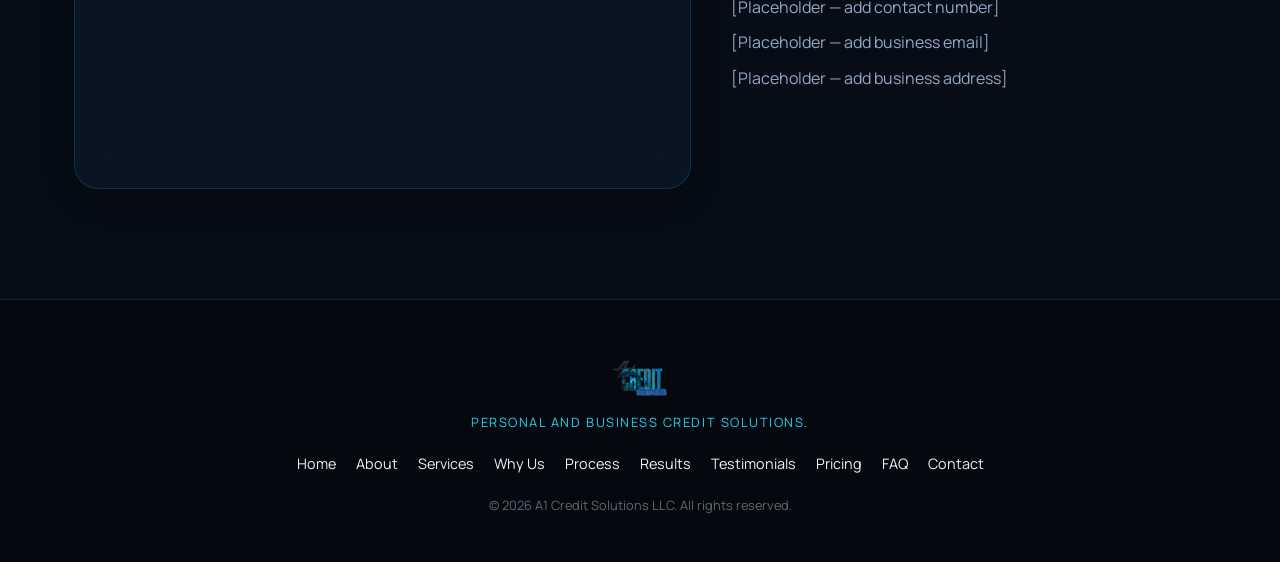
==== commit 5b9d5fed: "Replace hand-built contact form with the GHL form widget embed Swapped the custom HTML contact form " ====
--- a/index.html
+++ b/index.html
@@ -900,38 +900,25 @@
     </div>
 
     <div class="contact-wrap container reveal">
-      <form class="contact-form glass" id="contactForm" novalidate>
-        <div class="form-row">
-          <label for="name">Name</label>
-          <input type="text" id="name" name="name" autocomplete="name" required>
-        </div>
-        <div class="form-row form-row--split">
-          <div>
-            <label for="email">Email</label>
-            <input type="email" id="email" name="email" autocomplete="email" required>
-          </div>
-          <div>
-            <label for="phone">Phone</label>
-            <input type="tel" id="phone" name="phone" autocomplete="tel">
-          </div>
-        </div>
-        <div class="form-row">
-          <label for="service_interest">I'm interested in</label>
-          <select id="service_interest" name="service_interest">
-            <option value="personal">Personal Credit Repair</option>
-            <option value="business">Business Credit Building</option>
-            <option value="both">Both Personal &amp; Business</option>
-            <option value="digital-products">Digital Guides</option>
-            <option value="not-sure">Not Sure Yet</option>
-          </select>
-        </div>
-        <div class="form-row">
-          <label for="message">Message</label>
-          <textarea id="message" name="message" rows="4"></textarea>
-        </div>
-        <button type="submit" class="btn btn-primary btn-block">Request Consultation</button>
-        <p class="form-status" id="formStatus" role="status" aria-live="polite"></p>
-      </form>
+      <div class="contact-form glass">
+        <iframe
+          src="https://api.leadconnectorhq.com/widget/form/GW78i2aG89Y2S9Mgj8Lw"
+          style="width:100%;height:100%;border:none;border-radius:4px"
+          id="inline-GW78i2aG89Y2S9Mgj8Lw"
+          data-layout="{'id':'INLINE'}"
+          data-trigger-type="alwaysShow"
+          data-trigger-value=""
+          data-activation-type="alwaysActivated"
+          data-activation-value=""
+          data-deactivation-type="neverDeactivate"
+          data-deactivation-value=""
+          data-form-name="Contact Form"
+          data-height="600"
+          data-layout-iframe-id="inline-GW78i2aG89Y2S9Mgj8Lw"
+          data-form-id="GW78i2aG89Y2S9Mgj8Lw"
+          title="Contact Form">
+        </iframe>
+      </div>
 
       <div class="contact-info">
         <h3>Contact Details</h3>
@@ -967,6 +954,7 @@
 
 </div>
 
+<script src="https://link.msgsndr.com/js/form_embed.js"></script>
 <script src="js/script.js"></script>
 </body>
 </html>
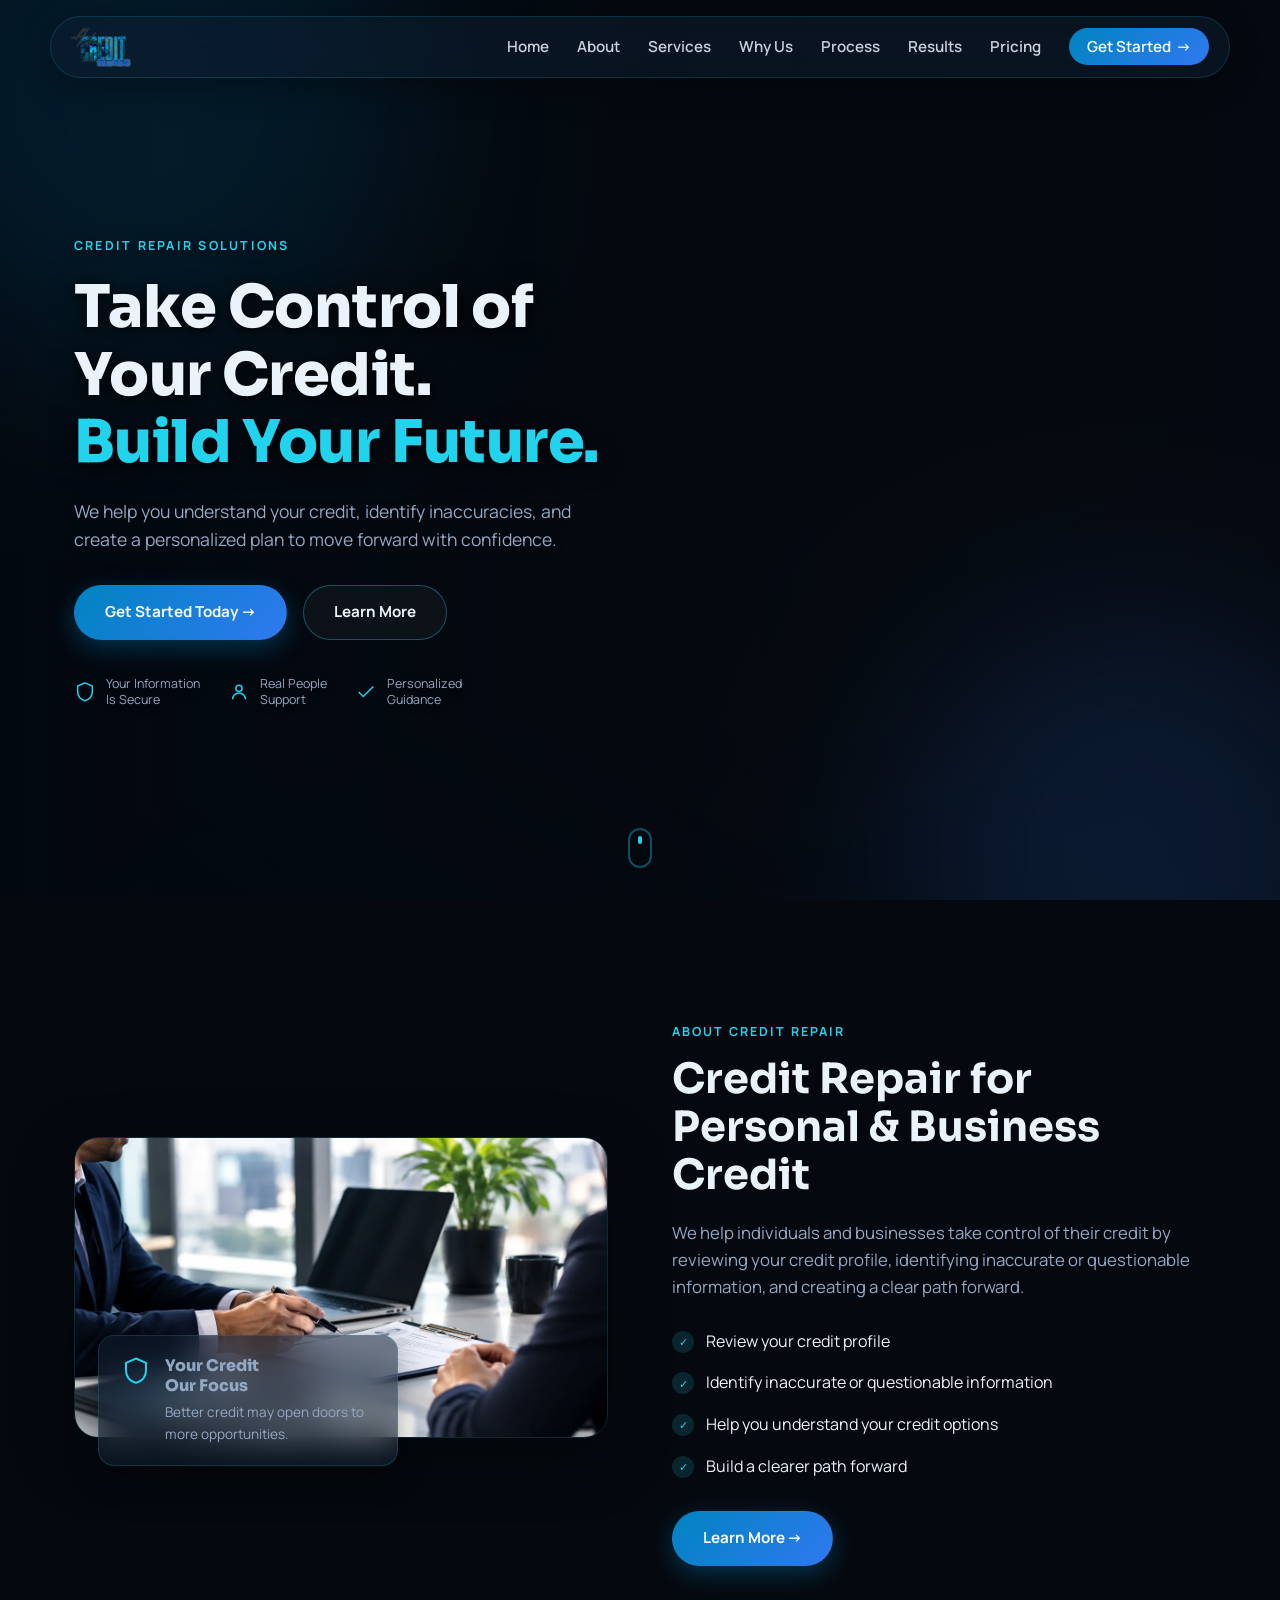
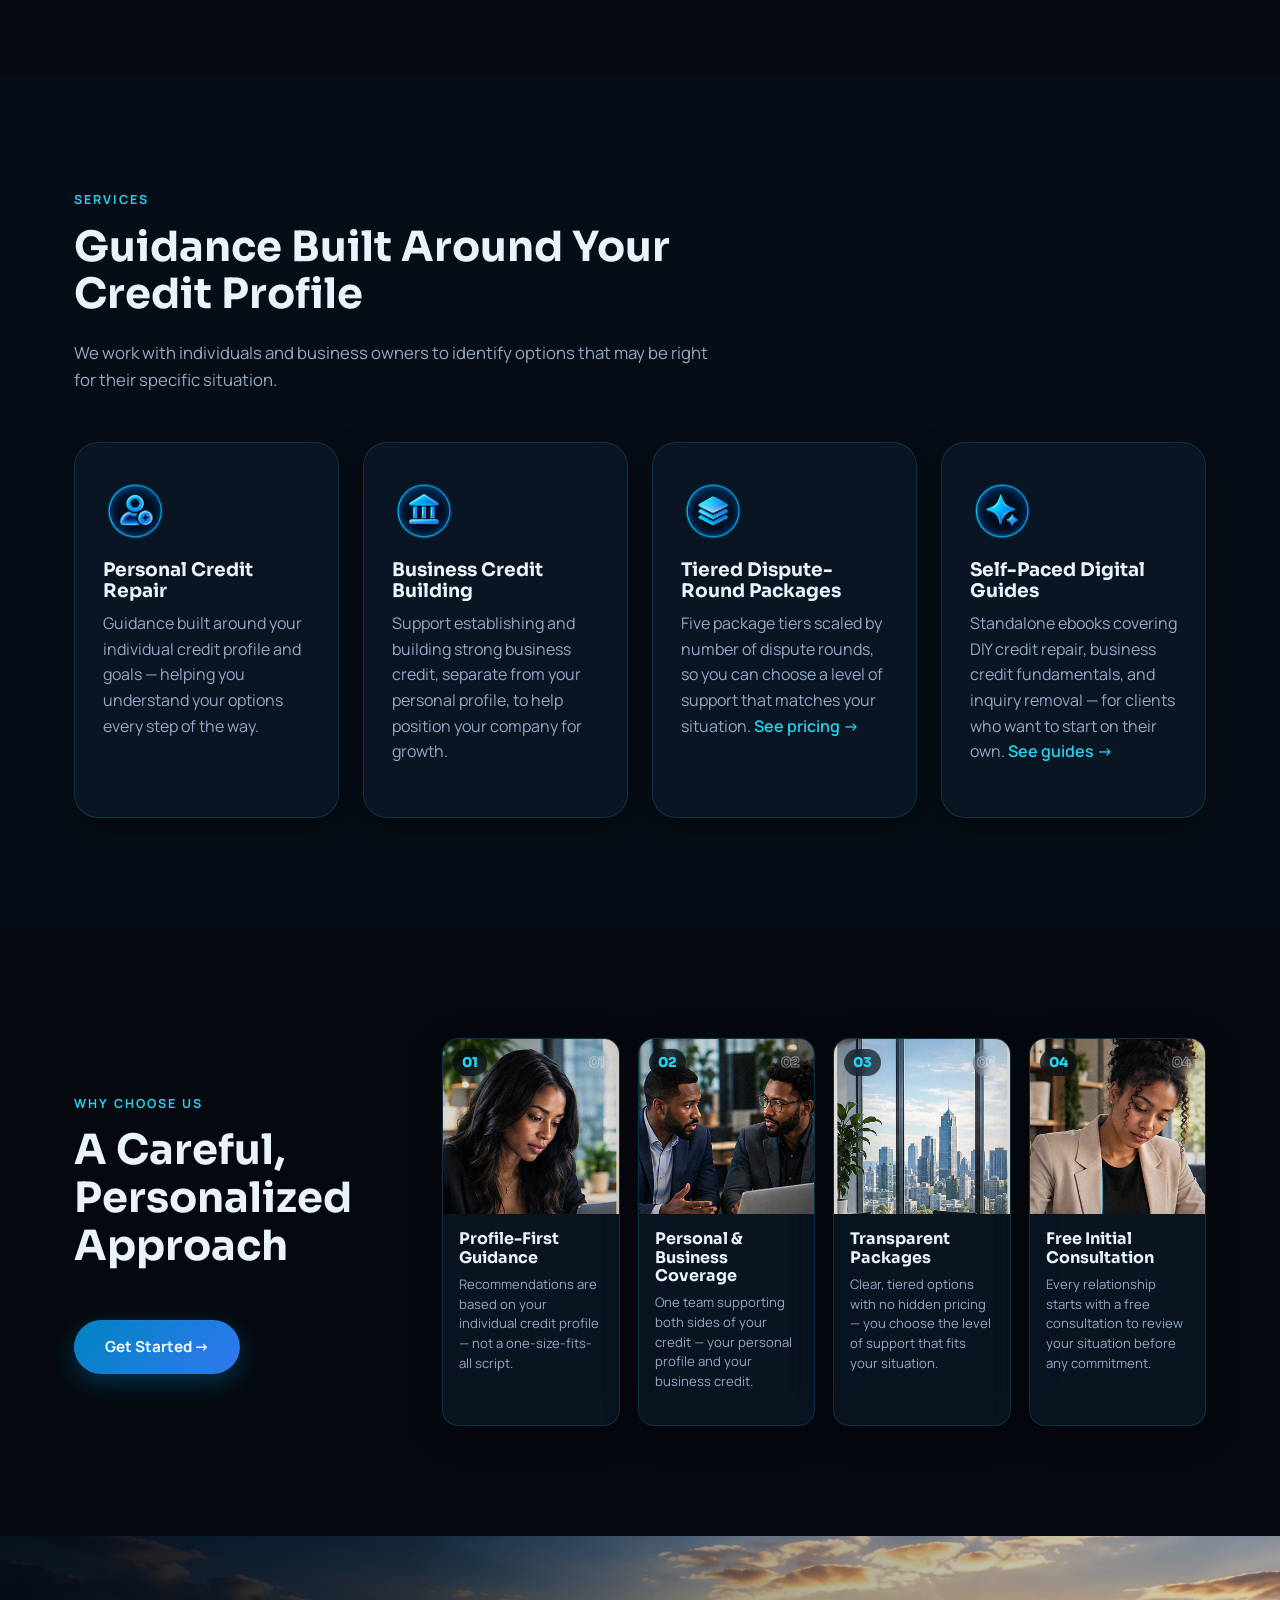
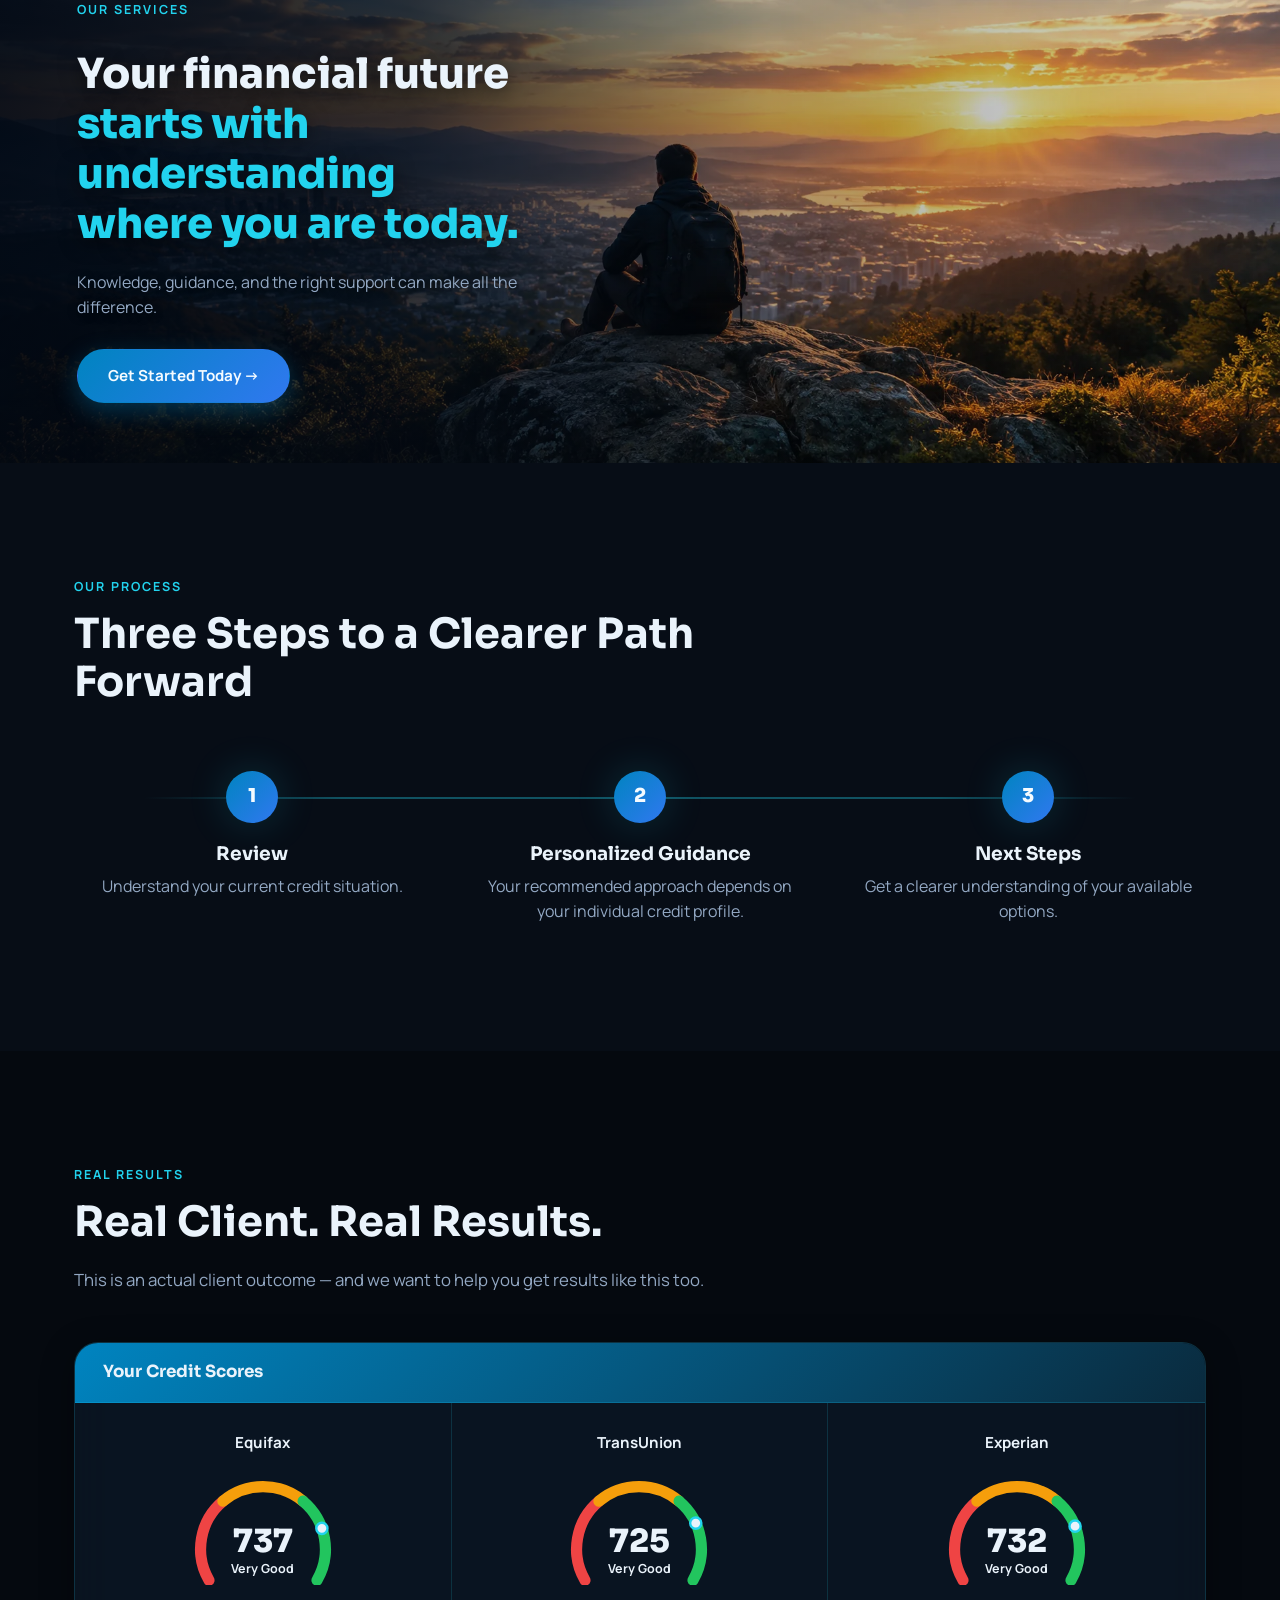
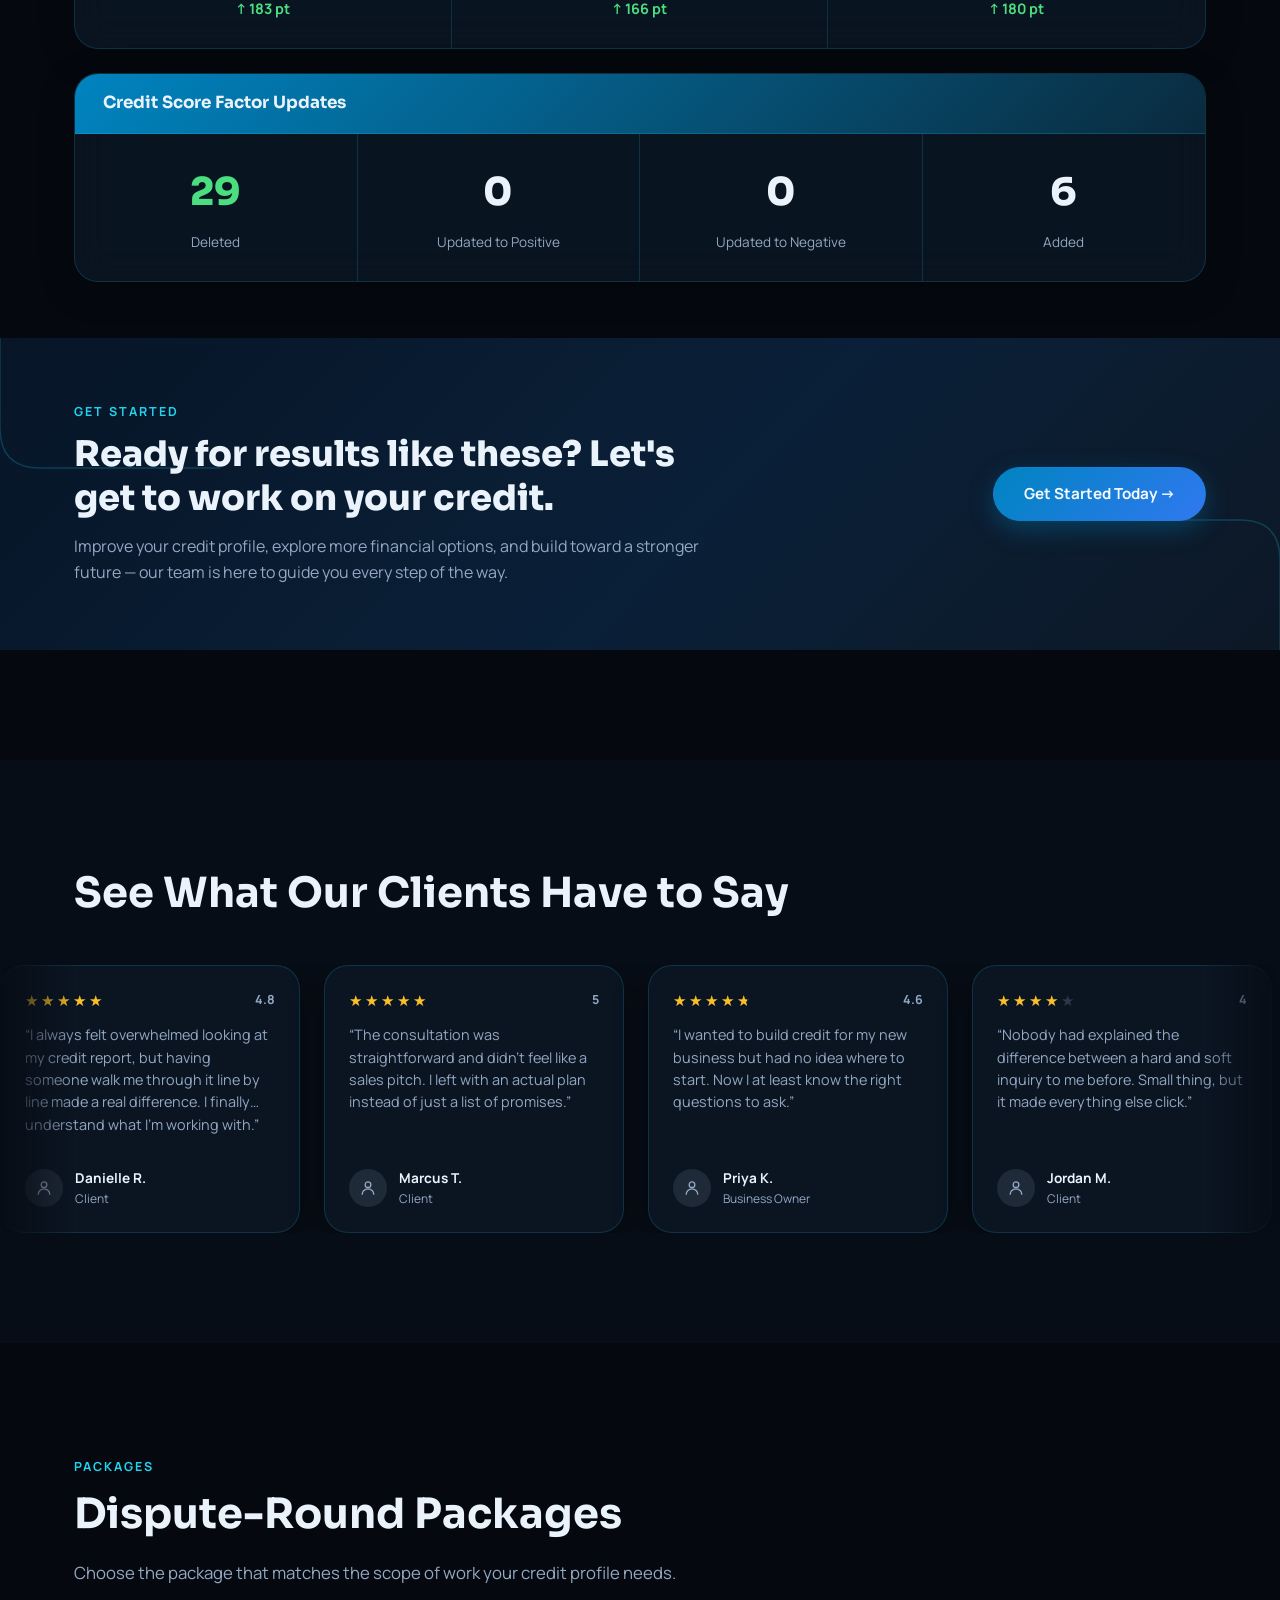
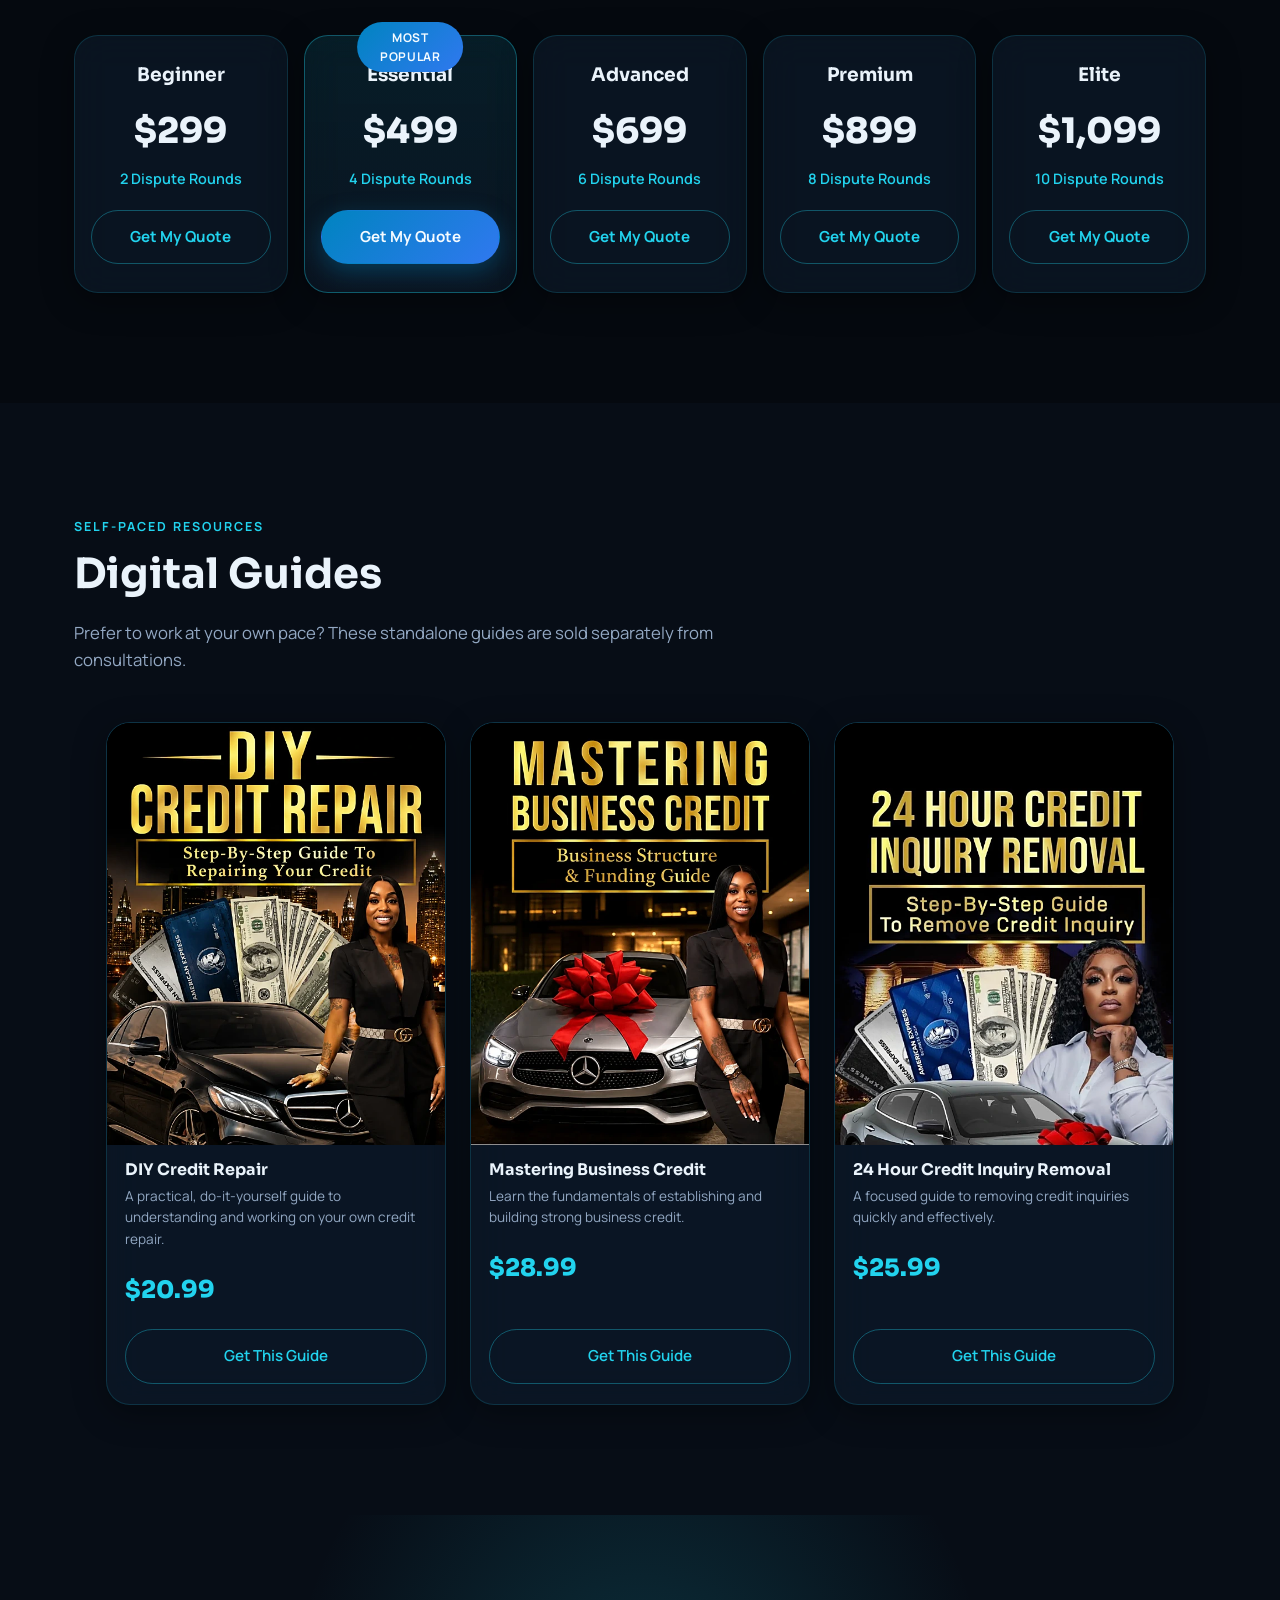
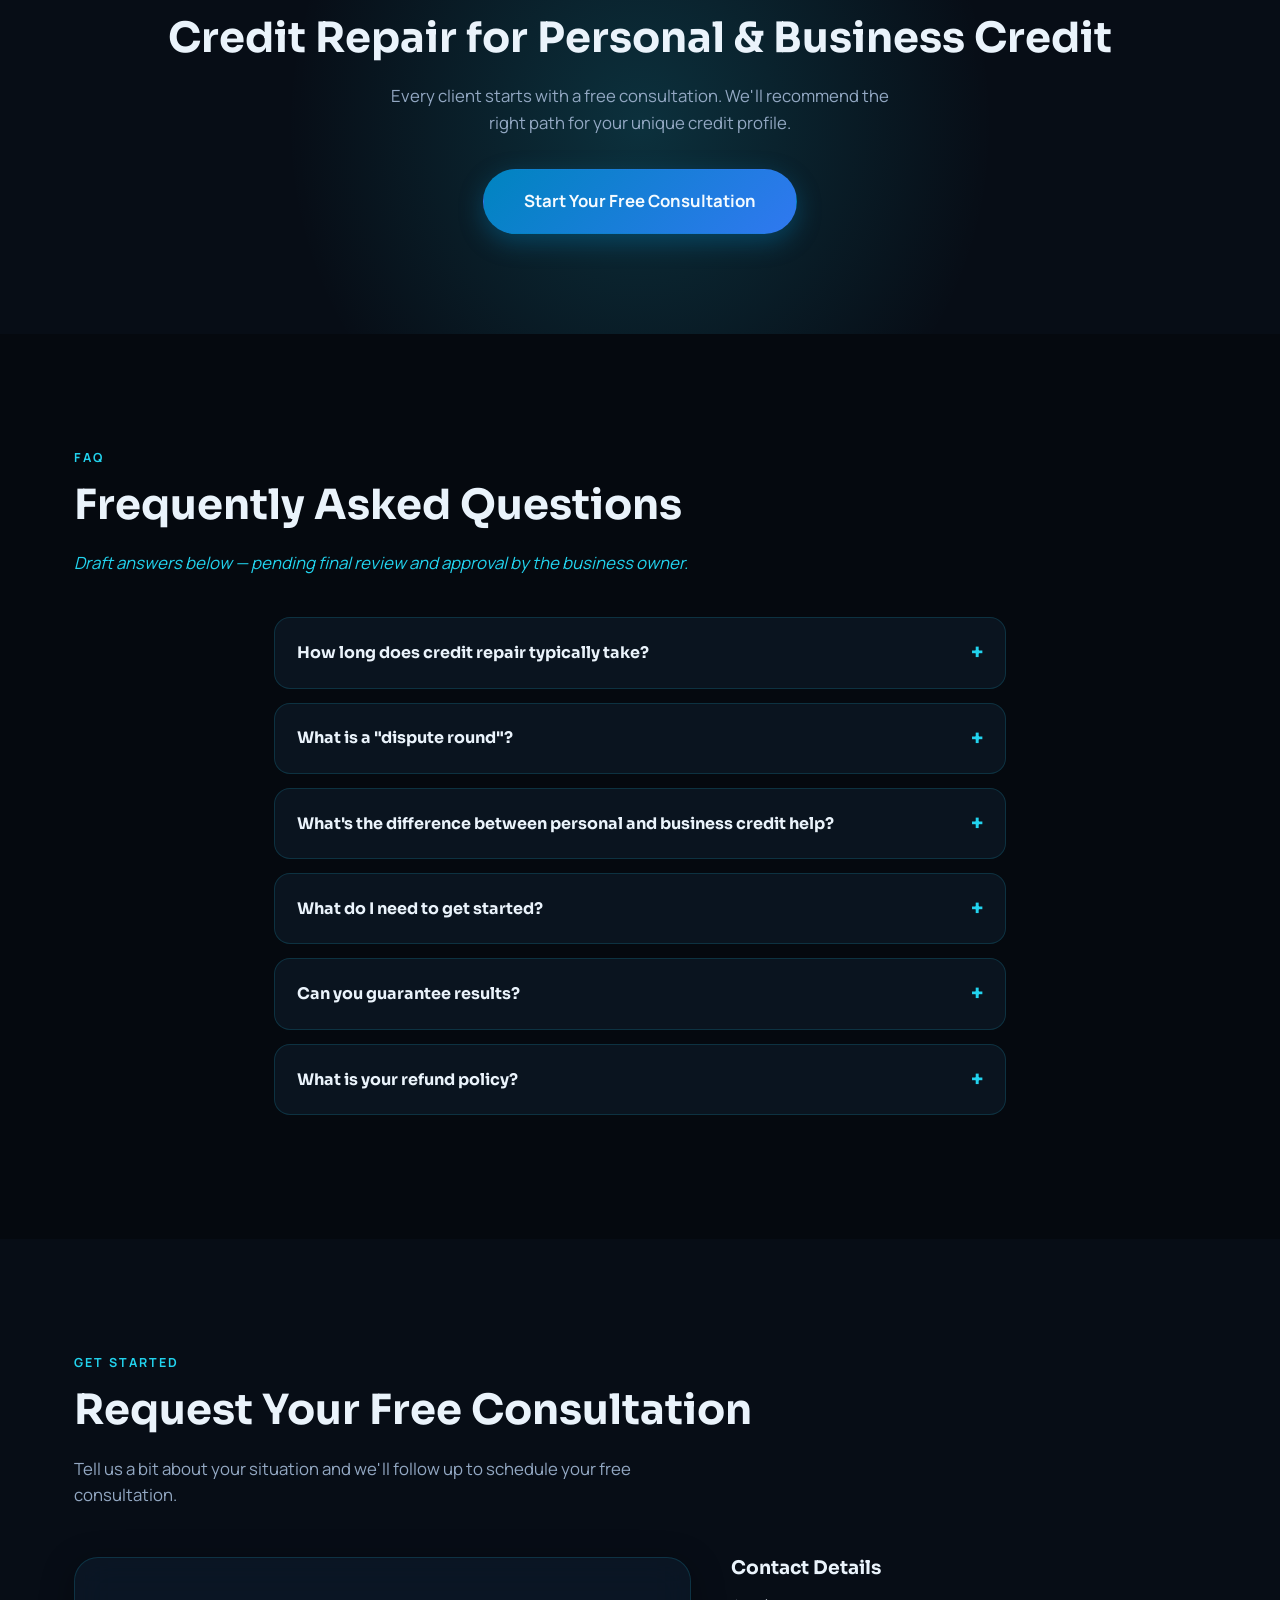
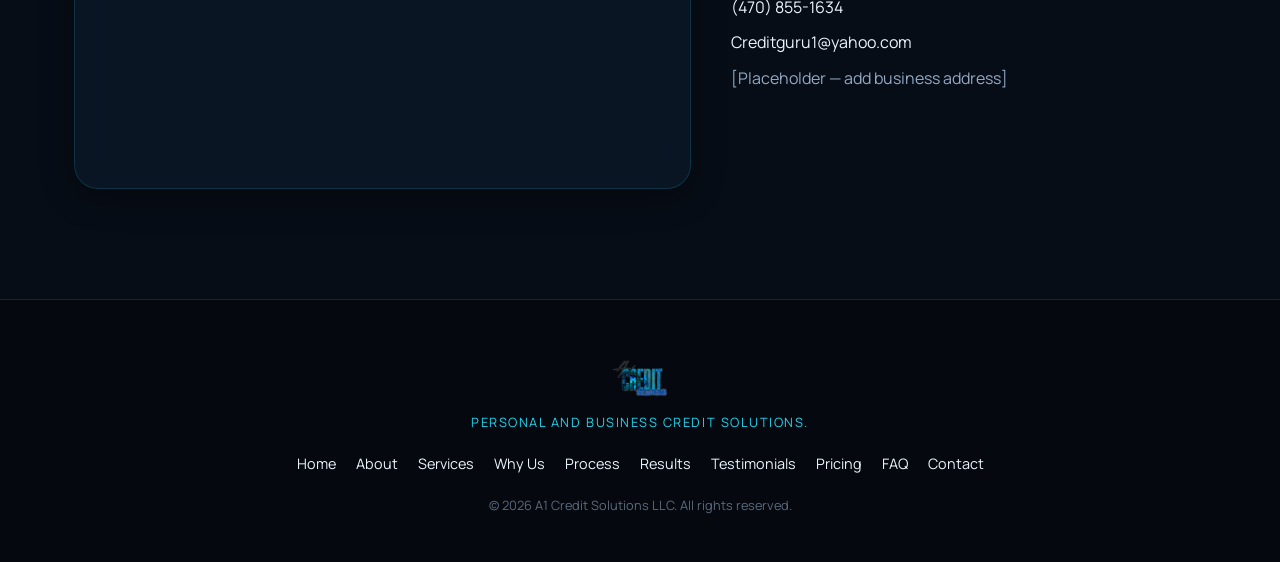
==== commit 1fe0a351: "Add real phone and email to Contact Details Filled in the phone ((470) 855-1634, tel: link) and emai" ====
--- a/index.html
+++ b/index.html
@@ -922,8 +922,8 @@
 
       <div class="contact-info">
         <h3>Contact Details</h3>
-        <p>[Placeholder — add contact number]</p>
-        <p>[Placeholder — add business email]</p>
+        <p><a href="tel:+14708551634">(470) 855-1634</a></p>
+        <p><a href="mailto:Creditguru1@yahoo.com">Creditguru1@yahoo.com</a></p>
         <p>[Placeholder — add business address]</p>
       </div>
     </div>
--- a/css/style.css
+++ b/css/style.css
@@ -751,6 +751,8 @@
 #a1cr .form-status{ min-height: 1.2em; margin: 14px 0 0; font-size: 0.9rem; color: var(--color-accent); }
 #a1cr .contact-info h3{ margin-bottom: 16px; }
 #a1cr .contact-info p{ margin-bottom: 10px; }
+#a1cr .contact-info a{ color: var(--color-text); transition: color 0.2s ease; }
+#a1cr .contact-info a:hover{ color: var(--color-accent); }
 
 @media (max-width: 860px){
   #a1cr .contact-wrap{ grid-template-columns: 1fr; }
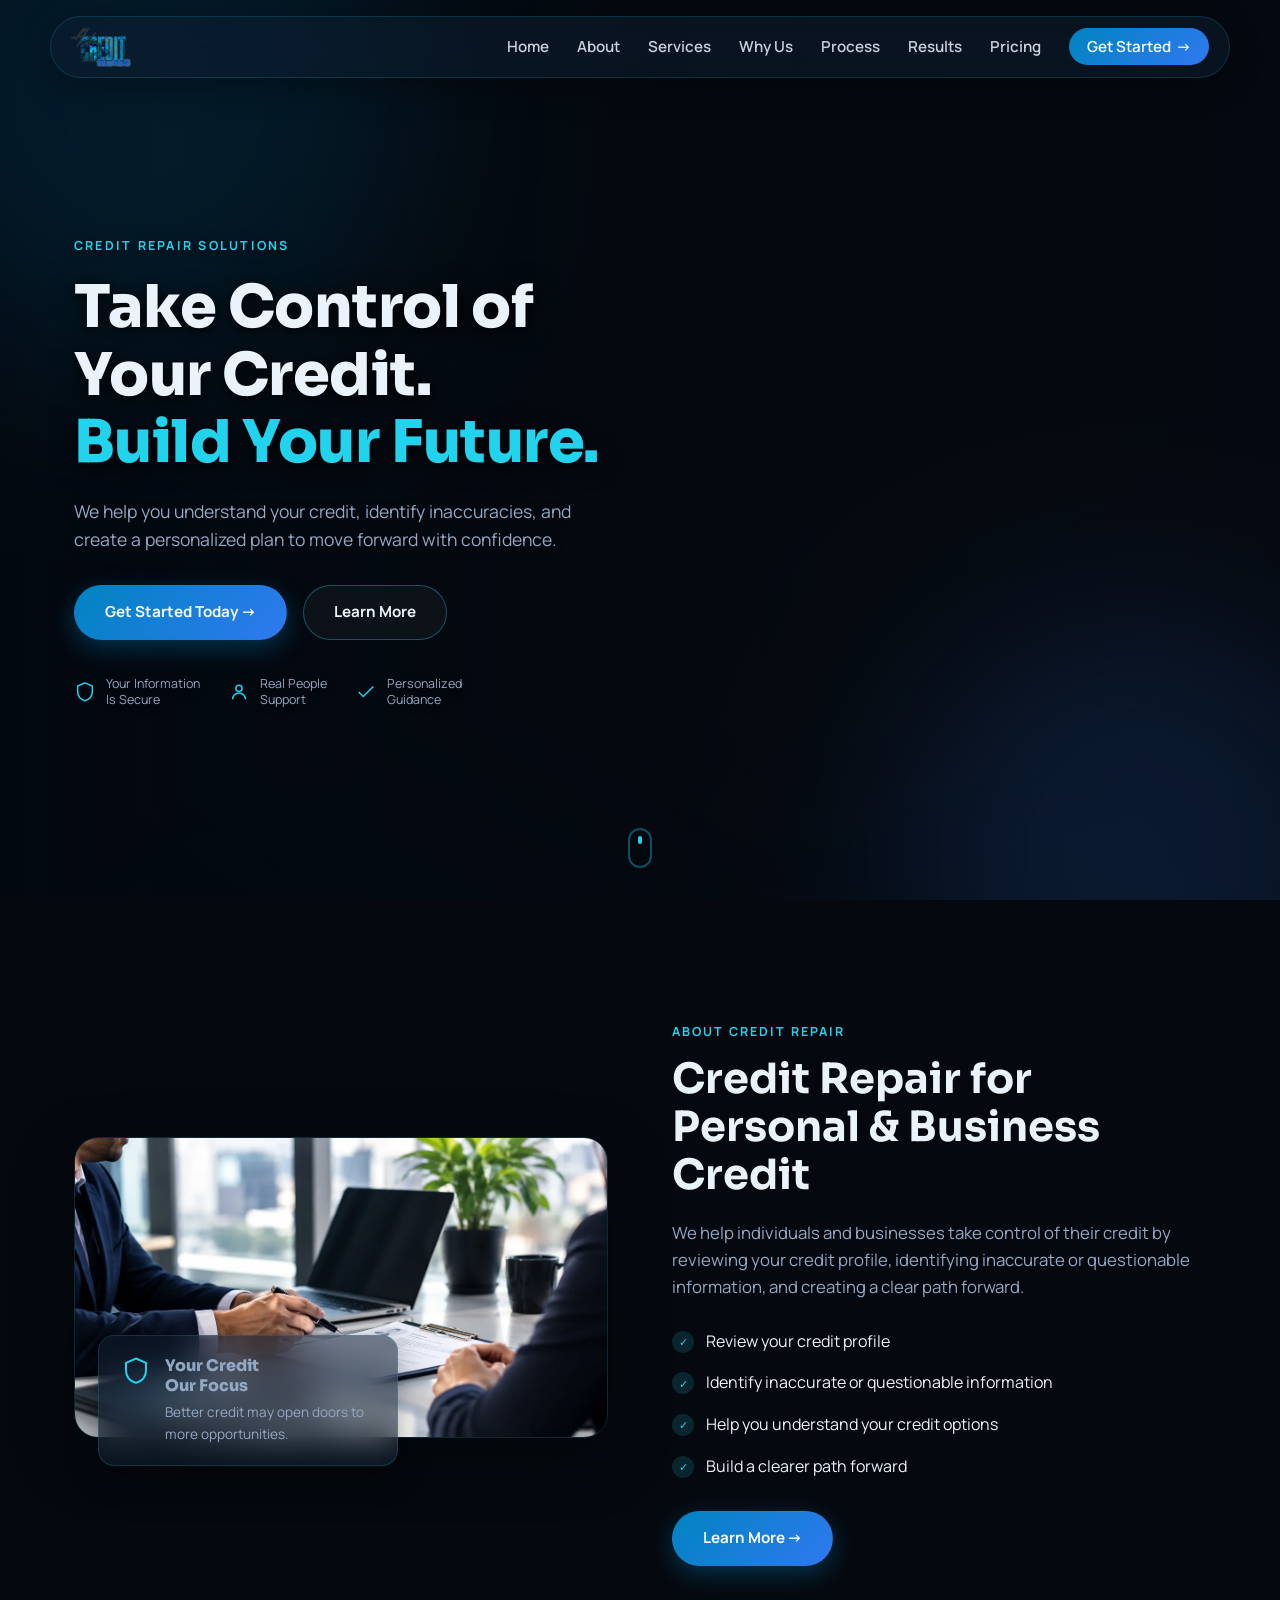
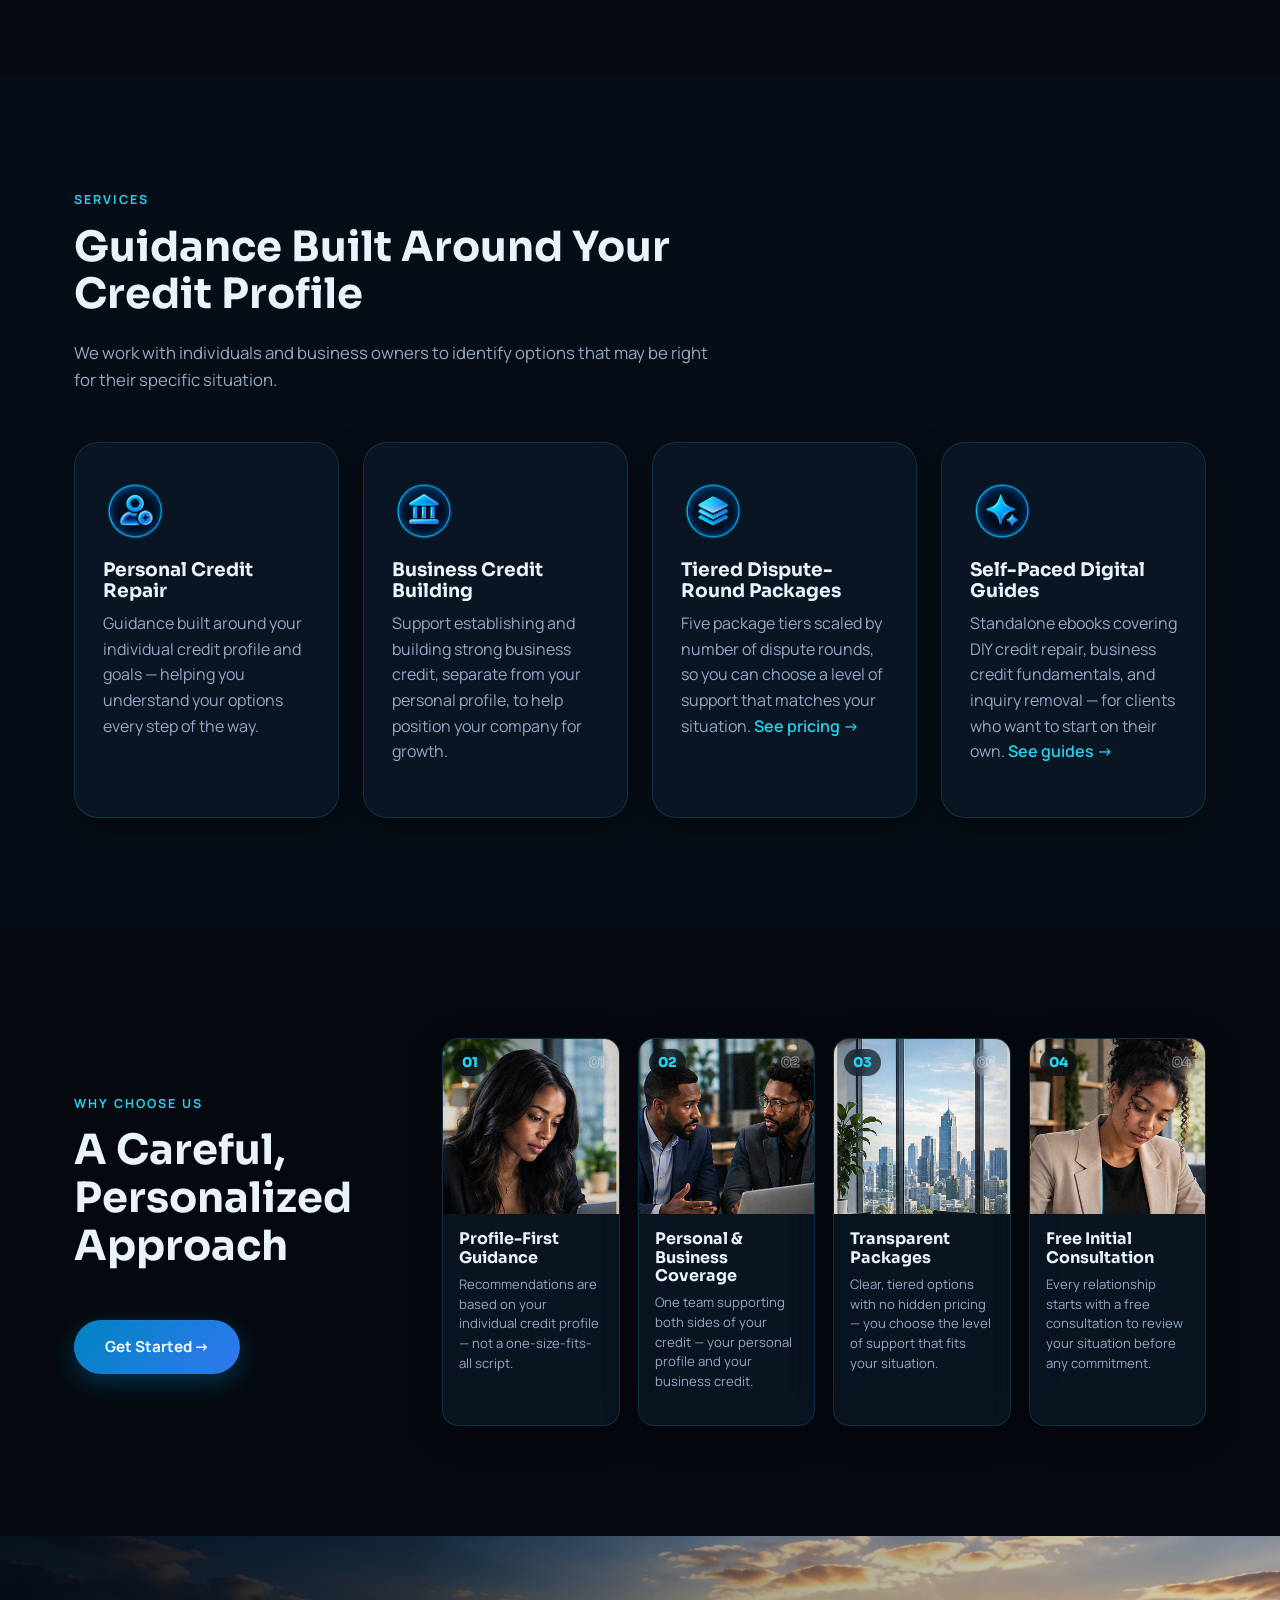
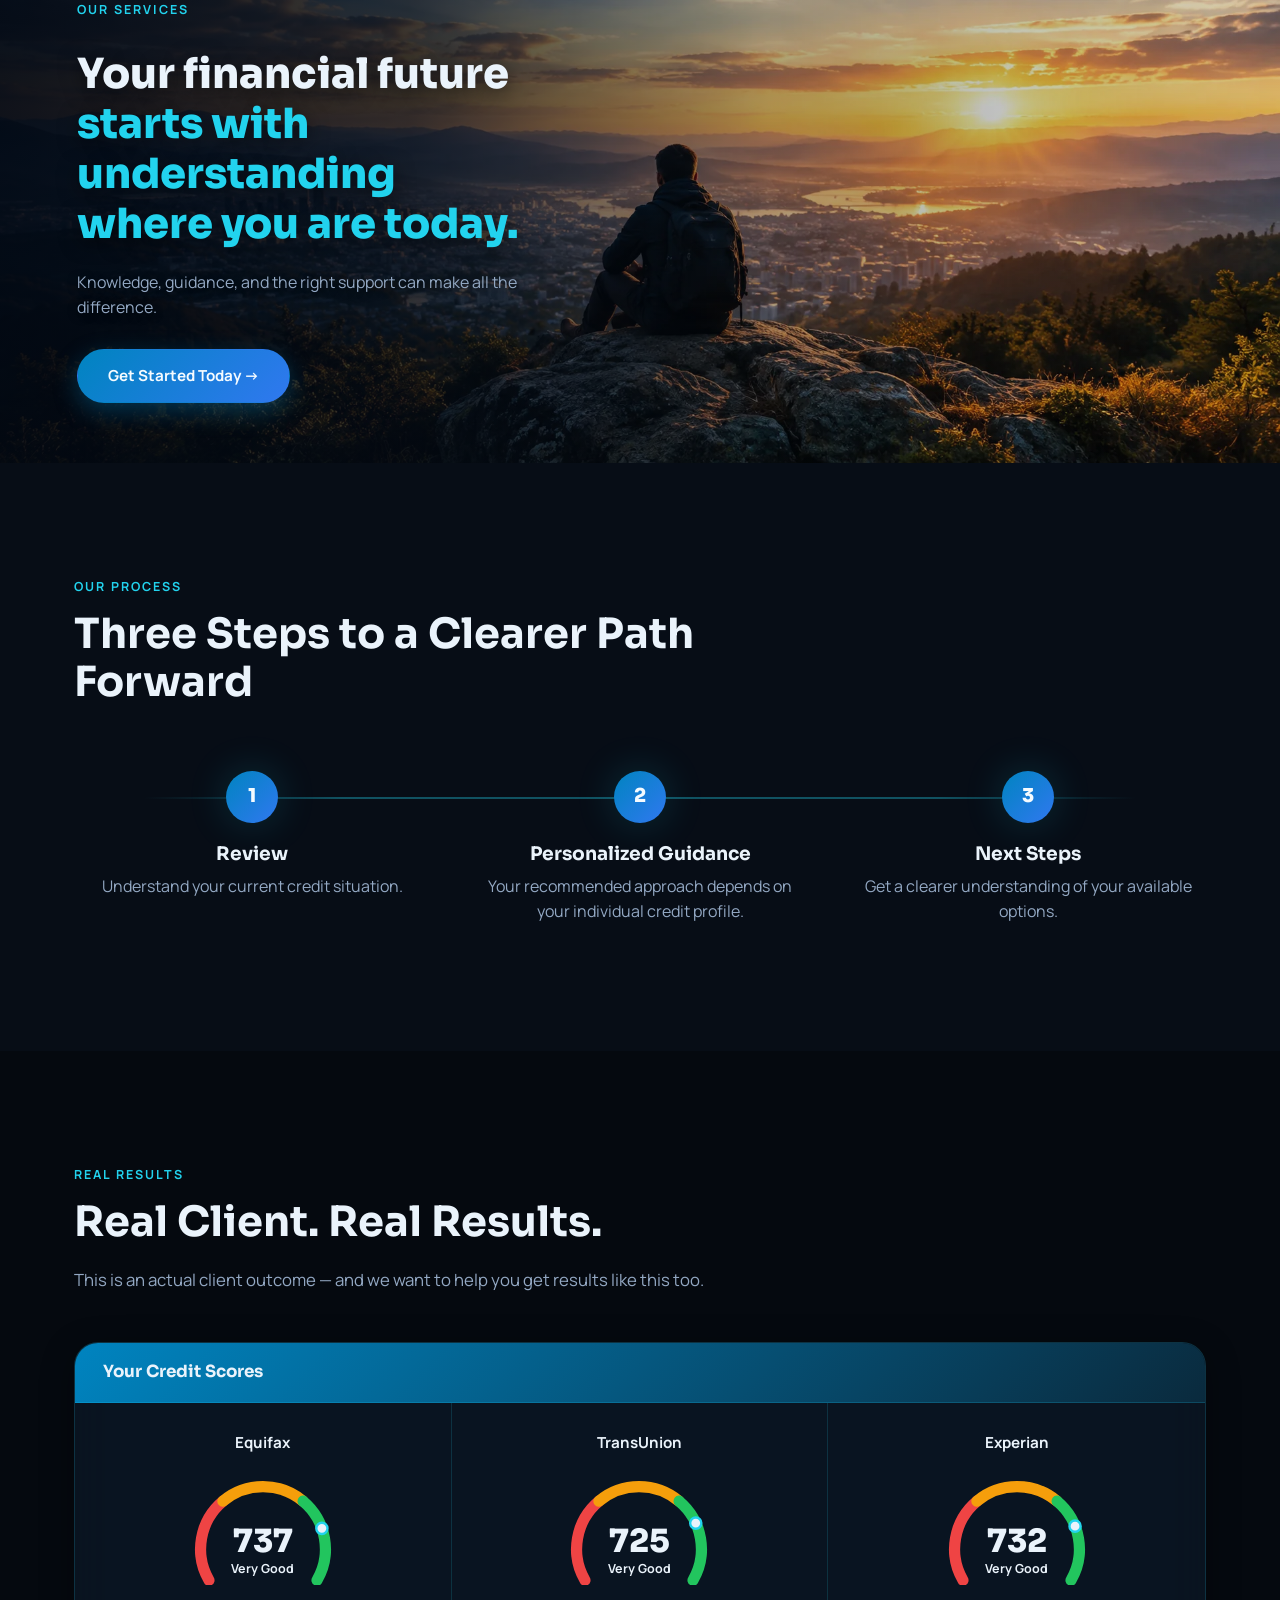
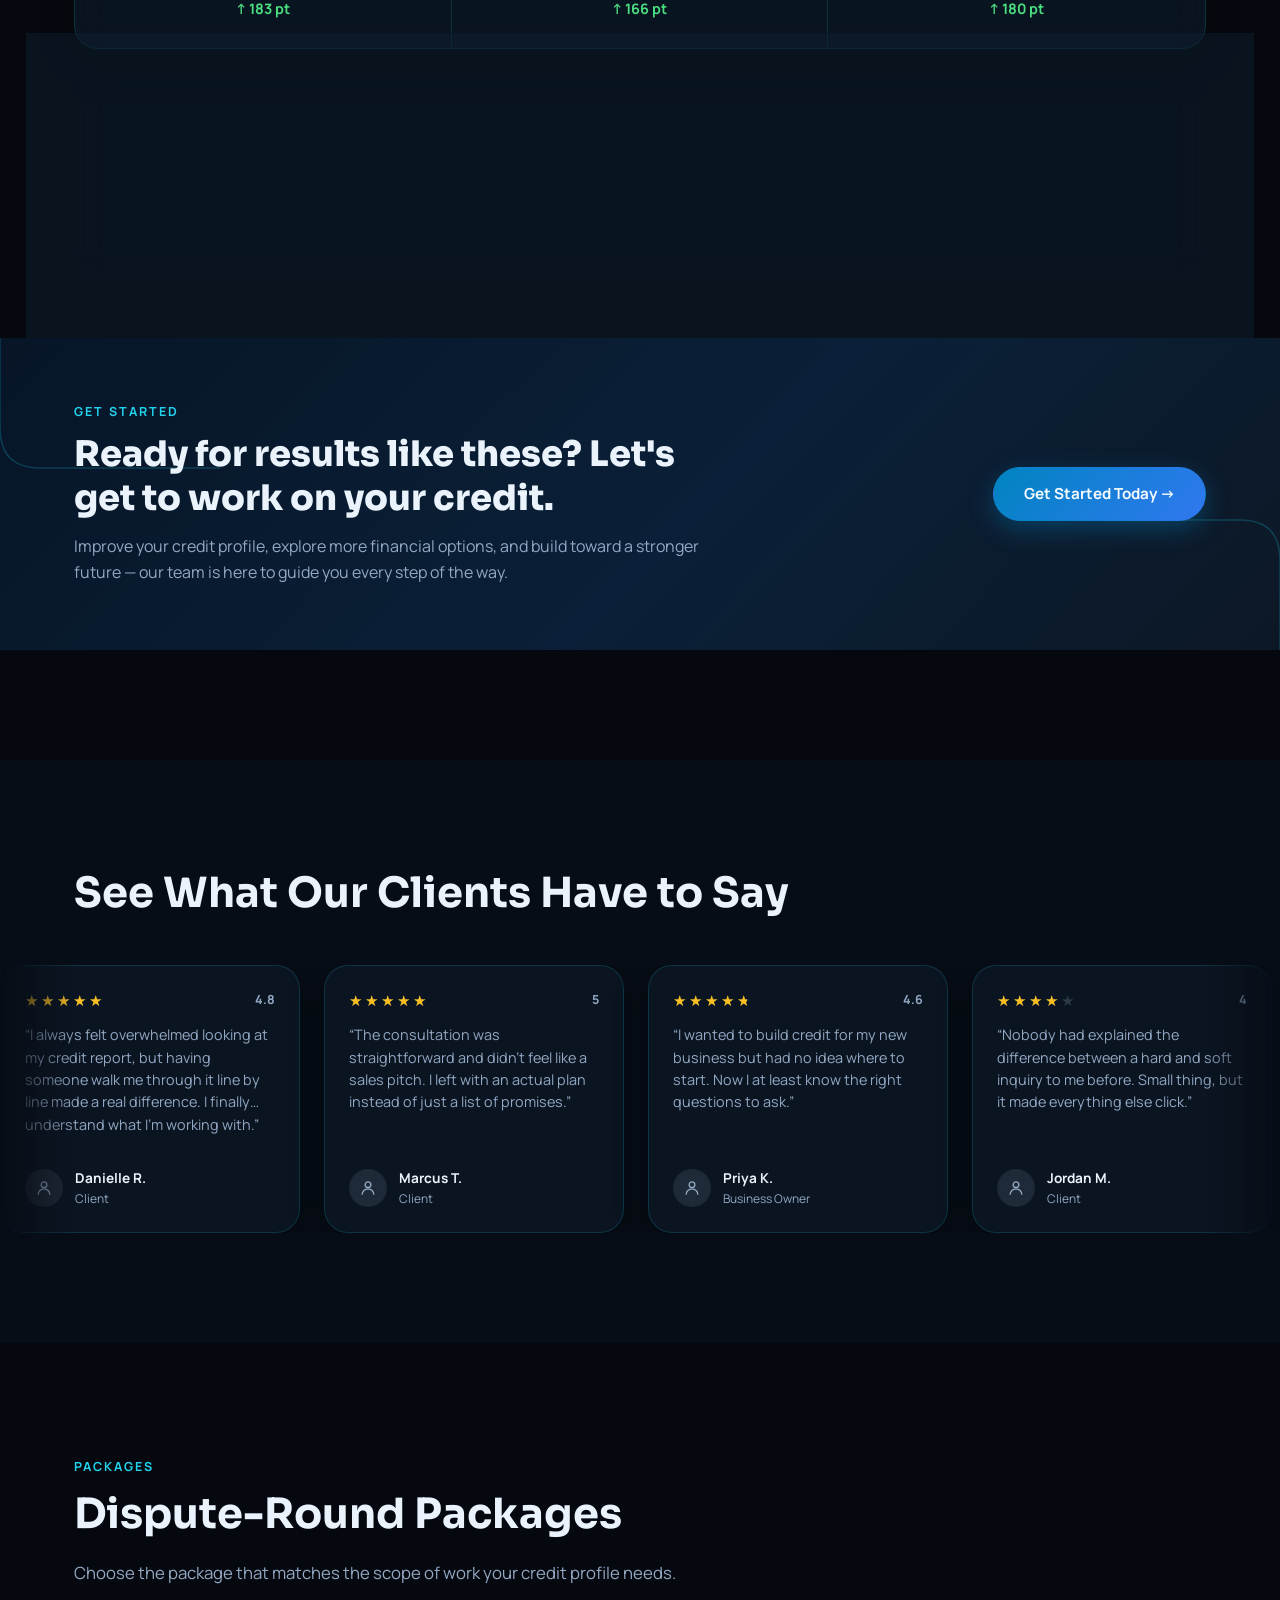
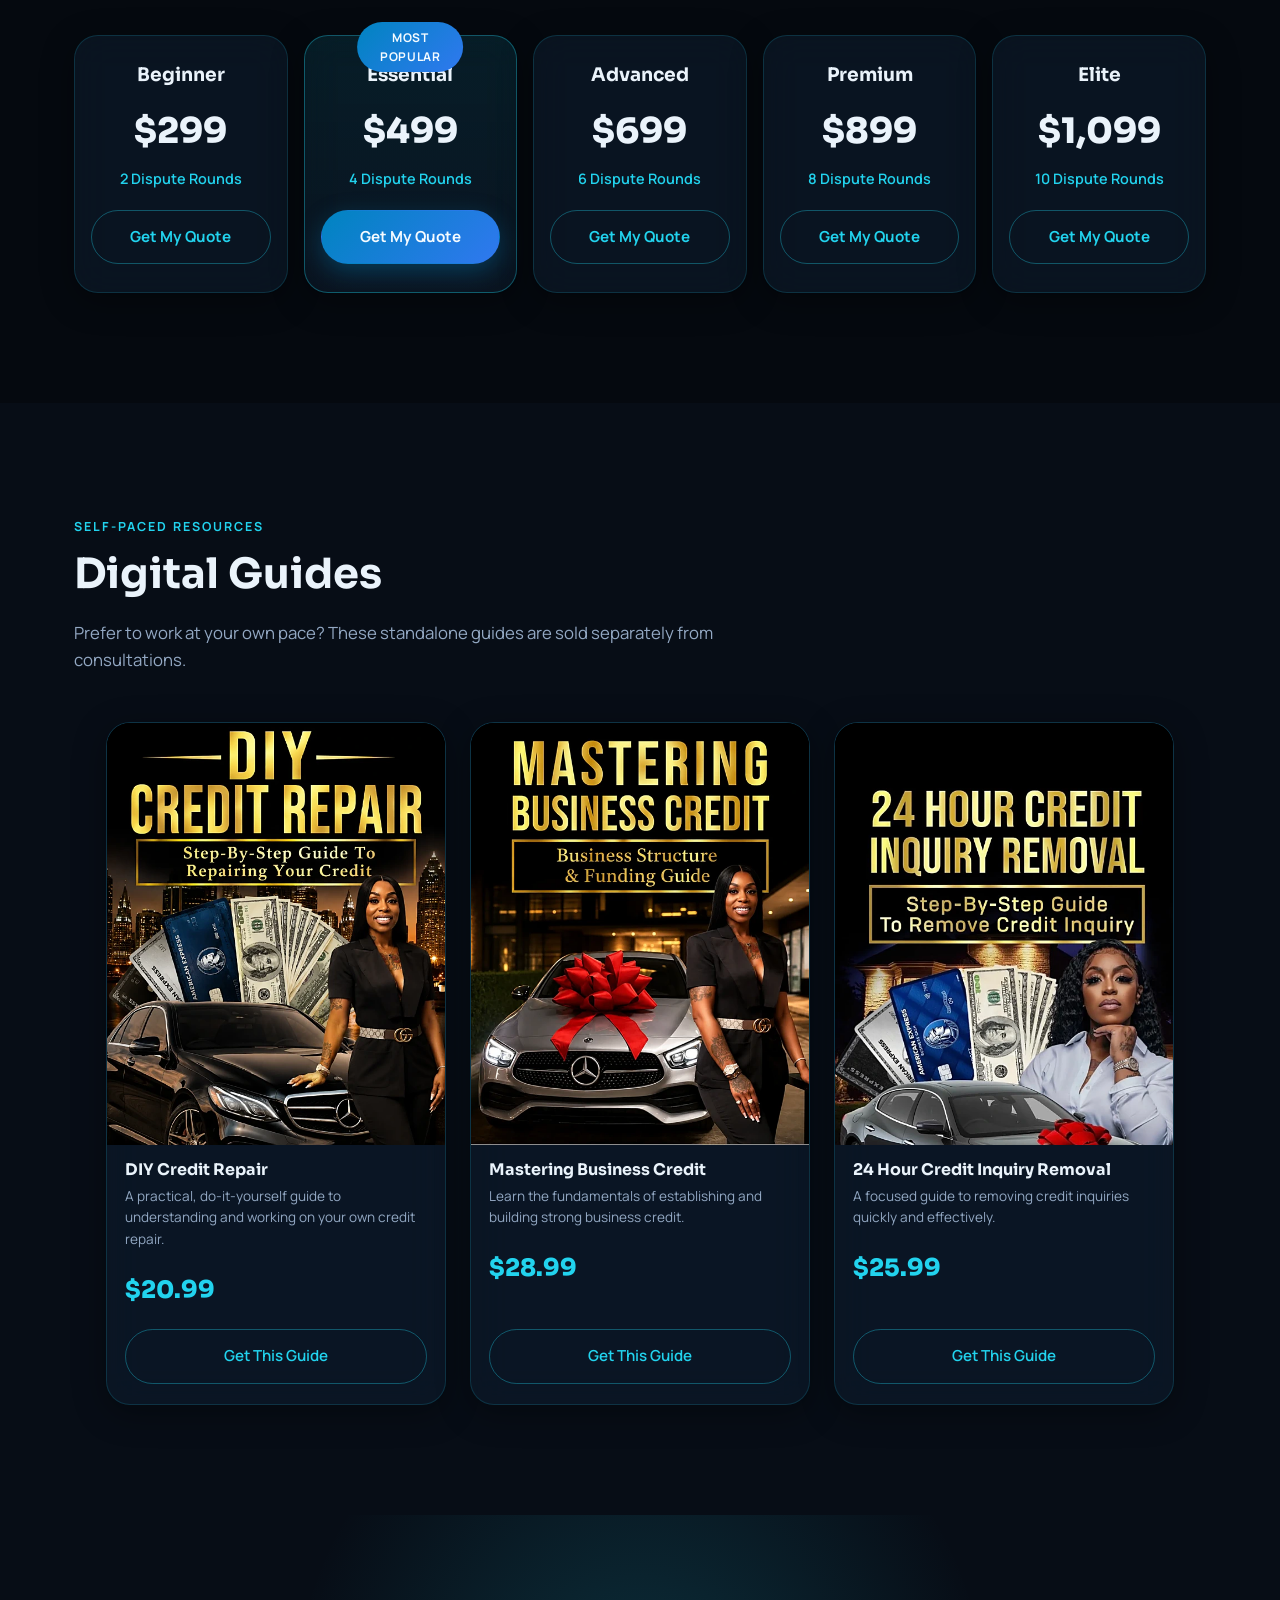
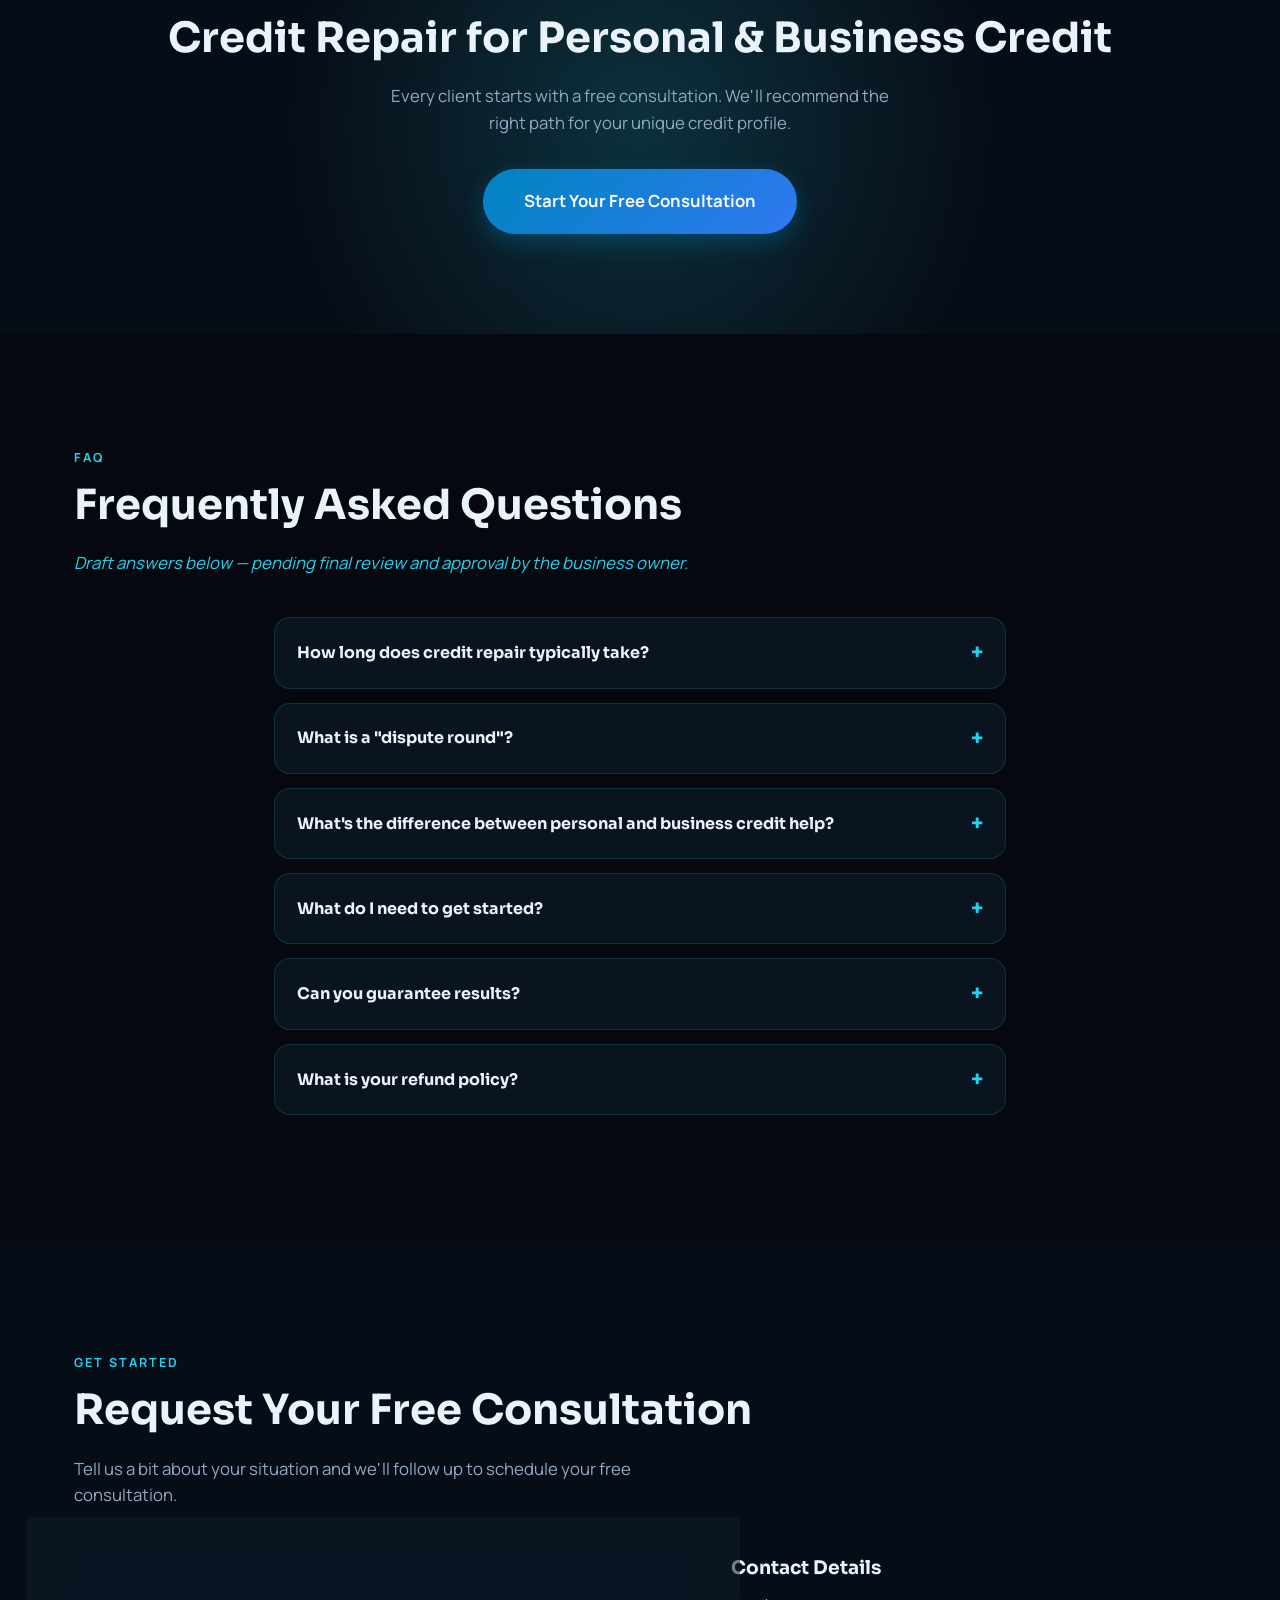
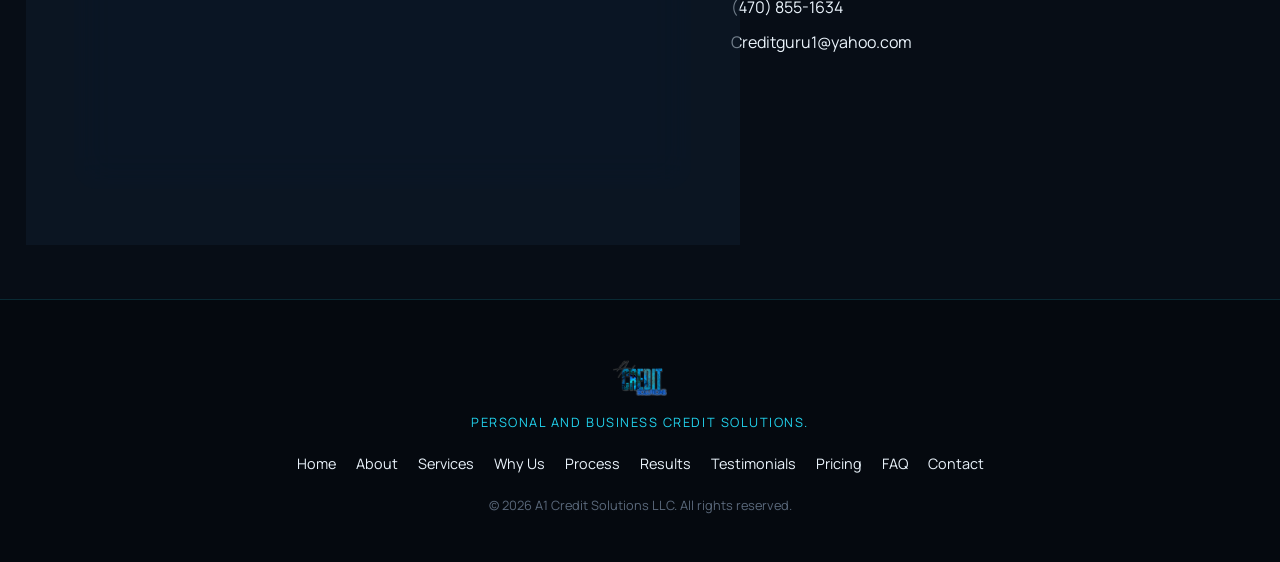
==== commit 5d735690: "Remove business address placeholder from Contact Details Co-Authored-By: Claude Sonnet 5 <noreply@an" ====
--- a/index.html
+++ b/index.html
@@ -924,7 +924,6 @@
         <h3>Contact Details</h3>
         <p><a href="tel:+14708551634">(470) 855-1634</a></p>
         <p><a href="mailto:Creditguru1@yahoo.com">Creditguru1@yahoo.com</a></p>
-        <p>[Placeholder — add business address]</p>
       </div>
     </div>
   </section>
